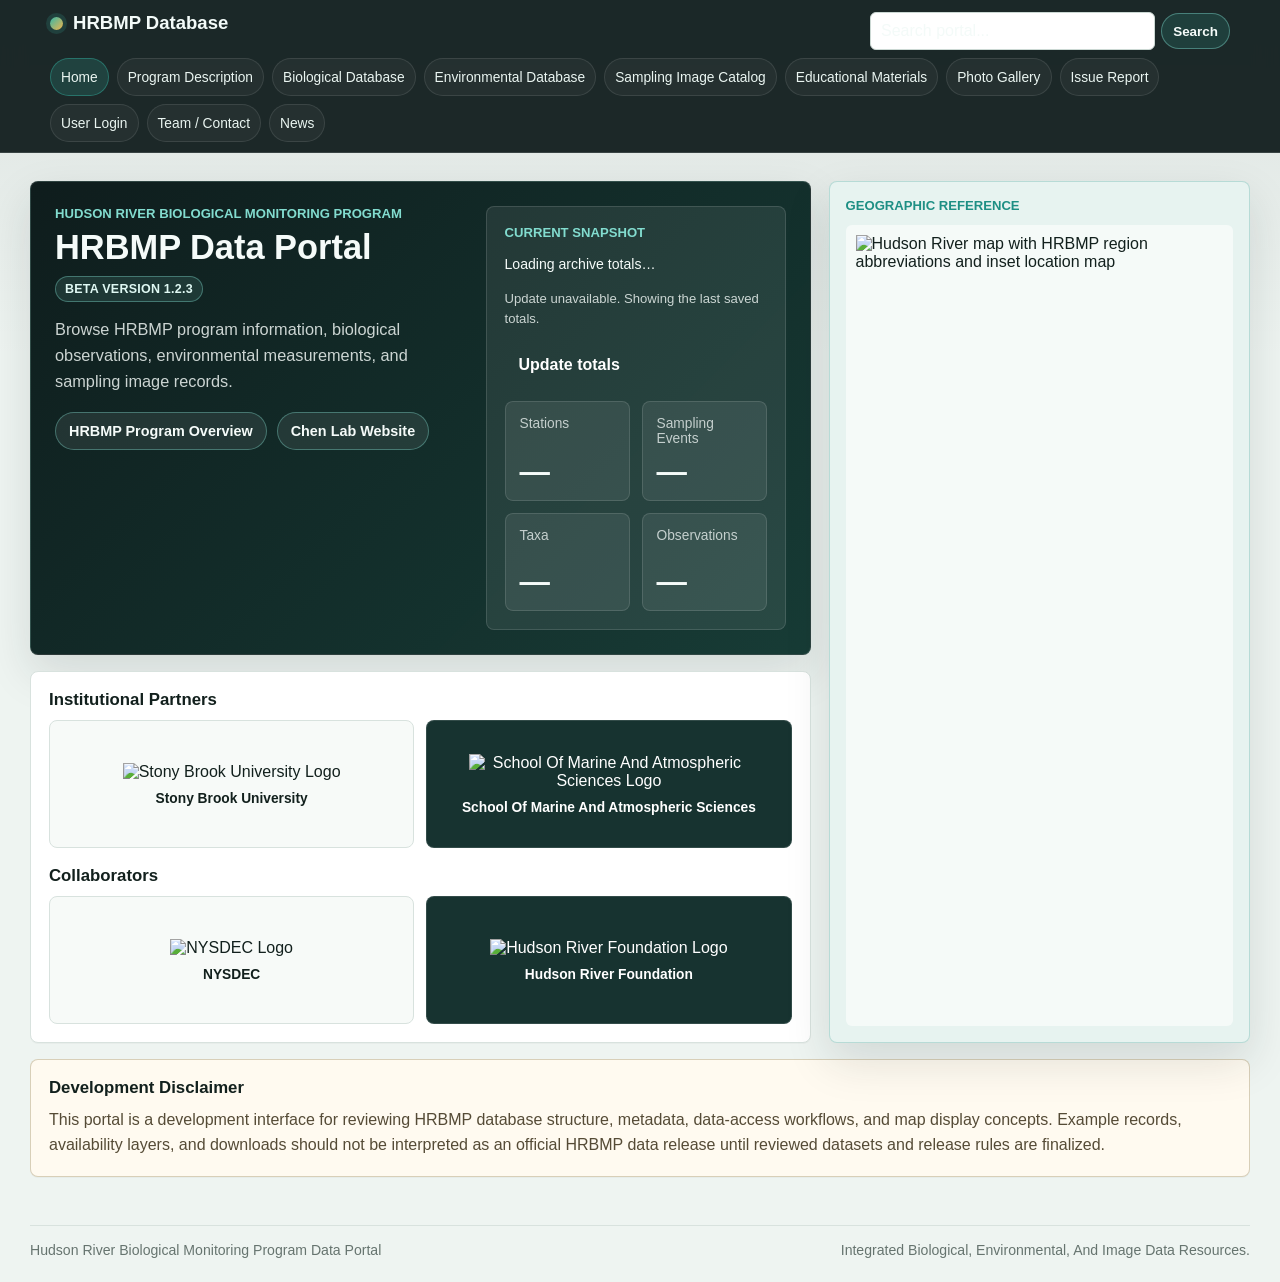
==== gui/index.html @ 077b5157 "Hide unmatched metadata from the public GUI in Beta 1.2.3" ====
<!doctype html>
<html lang="en">
<head>
  <meta charset="UTF-8" />
  <meta name="viewport" content="width=device-width, initial-scale=1.0" />
  <title>HRBMP Database GUI</title>
  <link rel="stylesheet" href="https://unpkg.com/leaflet@1.9.4/dist/leaflet.css" />
  <link rel="stylesheet" href="https://unpkg.com/leaflet.markercluster@1.5.3/dist/MarkerCluster.css" />
  <link rel="stylesheet" href="https://unpkg.com/leaflet.markercluster@1.5.3/dist/MarkerCluster.Default.css" />
  <link rel="stylesheet" href="style.css?v=1.2.3" />
</head>
<body>
  <header class="site-nav">
    <div class="site-nav-inner">
      <a class="brand" href="#home" data-tab-link="home">
        <span class="brand-mark" aria-hidden="true"></span>
        <span>HRBMP Database</span>
      </a>
      <form class="site-search" id="site-search-form" role="search">
        <label class="screen-reader-text" for="site-search-input">Search portal sections</label>
        <input id="site-search-input" type="search" list="site-search-options" placeholder="Search portal..." autocomplete="off" />
        <datalist id="site-search-options"></datalist>
        <button type="submit">Search</button>
      </form>
      <nav class="tab-nav" aria-label="Main sections">
        <a href="#home" data-tab-link="home">Home</a>
        <div class="nav-dropdown">
          <a href="#program-description" data-tab-link="program-description">Program Description</a>
          <div class="nav-submenu" aria-label="Program Description subsections">
            <a href="#program-description" data-tab-link="program-description">Program Overview</a>
            <a href="#survey-fall-juvenile" data-tab-link="survey-fall-juvenile">Fall Juvenile Survey</a>
            <a href="#survey-long-river-ichthyoplankton" data-tab-link="survey-long-river-ichthyoplankton">Long River Ichthyoplankton Survey</a>
            <a href="#survey-beach-seine" data-tab-link="survey-beach-seine">Beach Seine Survey</a>
            <a href="#survey-water-quality" data-tab-link="survey-water-quality">Water Quality Survey</a>
            <a href="#survey-striped-bass-stocking-evaluation" data-tab-link="survey-striped-bass-stocking-evaluation">Striped Bass Stocking and Evaluation</a>
            <a href="#survey-atlantic-tomcod-stock-assessment" data-tab-link="survey-atlantic-tomcod-stock-assessment">Atlantic Tomcod Stock Assessment</a>
          </div>
        </div>
        <div class="nav-dropdown">
          <a href="#biological-database" data-tab-link="biological-database">Biological Database</a>
          <div class="nav-submenu" aria-label="Biological Database subsections">
            <a href="#biological-database" data-tab-link="biological-database">Data Availability</a>
            <a href="#biological-data-request" data-tab-link="biological-data-request">Data Request</a>
          </div>
        </div>
        <div class="nav-dropdown">
          <a href="#environmental-database" data-tab-link="environmental-database">Environmental Database</a>
          <div class="nav-submenu" aria-label="Environmental Database subsections">
            <a href="#environmental-database" data-tab-link="environmental-database">Data Availability</a>
            <a href="#environmental-data-request" data-tab-link="environmental-data-request">Data Request</a>
          </div>
        </div>
        <a href="#sampling-image-catalog" data-tab-link="sampling-image-catalog">Sampling Image Catalog</a>
        <div class="nav-dropdown">
          <a href="#educational-materials" data-tab-link="educational-materials">Educational Materials</a>
          <div class="nav-submenu" aria-label="Educational Materials subsections">
            <div class="nav-subitem">
              <a href="#education-k12-curriculum" data-tab-link="education-k12-curriculum">K-12 Curriculum</a>
              <div class="nav-nested-submenu" aria-label="K-12 Curriculum grade bands">
                <a href="#education-k12-curriculum" data-curriculum-focus="k2">K-2: River Explorers</a>
                <a href="#education-k12-curriculum" data-curriculum-focus="grades-3-5">Grades 3-5: Habitat Detectives</a>
                <a href="#education-k12-curriculum" data-curriculum-focus="grades-6-8">Grades 6-8: Estuary Data Lab</a>
                <a href="#education-k12-curriculum" data-curriculum-focus="grades-9-12">Grades 9-12: Research Lab</a>
                <a href="#education-k12-curriculum" data-curriculum-focus="teacher-resources">Teacher Resources</a>
              </div>
            </div>
            <div class="nav-subitem">
              <a href="#education-fish-tales" data-tab-link="education-fish-tales">Fish Tales</a>
              <div class="nav-nested-submenu" aria-label="Fish Tales species">
                <a href="#education-fish-tales" data-fish-tale-focus="atlantic-tomcod">Atlantic Tomcod</a>
                <a href="#education-fish-tales" data-fish-tale-focus="american-shad">American Shad</a>
                <a href="#education-fish-tales" data-fish-tale-focus="striped-bass">Striped Bass</a>
                <a href="#education-fish-tales" data-fish-tale-focus="white-perch">White Perch</a>
                <a href="#education-fish-tales" data-fish-tale-focus="bay-anchovy">Bay Anchovy</a>
                <a href="#education-fish-tales" data-fish-tale-focus="alewife">Alewife</a>
                <a href="#education-fish-tales" data-fish-tale-focus="blueback-herring">Blueback Herring</a>
                <a href="#education-fish-tales" data-fish-tale-focus="rainbow-smelt">Rainbow Smelt</a>
                <a href="#education-fish-tales" data-fish-tale-focus="yellow-perch">Yellow Perch</a>
                <a href="#education-fish-tales" data-fish-tale-focus="spottail-shiner">Spottail Shiner</a>
                <a href="#education-fish-tales" data-fish-tale-focus="bluefish">Bluefish</a>
                <a href="#education-fish-tales" data-fish-tale-focus="hogchoker">Hogchoker</a>
                <a href="#education-fish-tales" data-fish-tale-focus="atlantic-menhaden">Atlantic Menhaden</a>
              </div>
            </div>
            <div class="nav-subitem">
              <a href="#education-history" data-tab-link="education-history">History of HRBMP</a>
              <div class="nav-nested-submenu" aria-label="History of HRBMP subsections">
                <a href="#education-history" data-history-focus="timeline">Timeline</a>
                <a href="#education-history" data-history-focus="important-influencers">Important Influencers</a>
                <a href="#education-history" data-history-focus="legal-battle">Impacts of the Legal Battle</a>
                <a href="#education-history" data-history-focus="the-hrbmp">The HRBMP</a>
                <a href="#education-history" data-history-focus="hudson-river-today">The Hudson River Today</a>
                <a href="#education-history" data-history-focus="stony-brook-goals">Stony Brook University's Goals</a>
              </div>
            </div>
            <div class="nav-subitem">
              <a href="#education-interviews" data-tab-link="education-interviews">Oral Interviews</a>
              <div class="nav-nested-submenu" aria-label="Oral Interviews subsections">
                <a href="#education-interviews" data-interview-focus="paul-shepson-yong-chen">Program Potential - Paul Shepson &amp; Yong Chen</a>
                <a href="#education-interviews" data-interview-focus="larry-barnthouse">Scientific Counsel - Larry Barnthouse</a>
                <a href="#education-interviews" data-interview-focus="fran-dunwell">Estuary Management - Fran Dunwell</a>
                <a href="#education-interviews" data-interview-focus="karin-limburg">Fisheries Science - Karin E. Limburg</a>
                <a href="#education-interviews" data-interview-focus="john-lipscomb">Hudson Advocacy - John Lipscomb</a>
                <a href="#education-interviews" data-interview-focus="kim-mckown">NYSDEC Review - Kim McKown</a>
                <a href="#education-interviews" data-interview-focus="bob-schmidt">Collections - Bob Schmidt</a>
                <a href="#education-interviews" data-interview-focus="eric-schultz">Ichthyology - Eric Schultz</a>
                <a href="#education-interviews" data-interview-focus="john-young">Survey Analysis - John Young</a>
                <a href="#education-interviews" data-interview-focus="elise-zoli">Legal History - Elise N. Zoli</a>
              </div>
            </div>
            <div class="nav-subitem">
              <a href="#education-current-research" data-tab-link="education-current-research">Current Research</a>
              <div class="nav-nested-submenu" aria-label="Current Research subsections">
                <a href="#research-ongoing-projects" data-tab-link="research-ongoing-projects">Ongoing Projects</a>
                <a href="#research-publications" data-tab-link="research-publications">Publications</a>
              </div>
            </div>
            <div class="nav-subitem">
              <a href="#education-classroom" data-tab-link="education-classroom">Classroom Materials</a>
              <div class="nav-nested-submenu" aria-label="Classroom Materials subsections">
                <a href="#education-classroom" data-classroom-focus="lesson-plans">Lesson Plans</a>
                <a href="#education-classroom" data-classroom-focus="student-worksheets">Student Worksheets</a>
                <a href="#education-classroom" data-classroom-focus="slide-decks">Teacher Slide Decks</a>
                <a href="#education-classroom" data-classroom-focus="data-activities">Data Activities</a>
                <a href="#education-classroom" data-classroom-focus="field-lab-activities">Field &amp; Lab Activities</a>
              </div>
            </div>
            <div class="nav-subitem">
              <a href="#education-outreach" data-tab-link="education-outreach">Outreach Activities</a>
              <div class="nav-nested-submenu" aria-label="Outreach Activities subsections">
                <a href="#education-outreach" data-outreach-focus="public-talks">Public Talks</a>
                <a href="#education-outreach" data-outreach-focus="tabling-displays">Tabling Displays</a>
                <a href="#education-outreach" data-outreach-focus="school-visits">School Visits</a>
                <a href="#education-outreach" data-outreach-focus="teacher-workshops">Teacher Workshops</a>
                <a href="#education-outreach" data-outreach-focus="community-science">Community Science</a>
                <a href="#education-outreach" data-outreach-focus="event-handouts">Event Handouts</a>
              </div>
            </div>
          </div>
        </div>
        <div class="nav-dropdown">
          <a href="#photo-gallery" data-tab-link="photo-gallery">Photo Gallery</a>
          <div class="nav-submenu" aria-label="Photo Gallery subsections">
            <a href="#gallery-hudson-river" data-tab-link="gallery-hudson-river">Hudson River</a>
            <a href="#gallery-field-sampling" data-tab-link="gallery-field-sampling">Field Sampling Photos</a>
            <a href="#gallery-sample-warehouse" data-tab-link="gallery-sample-warehouse">Sample Warehouse</a>
            <a href="#gallery-lab-sample-processing" data-tab-link="gallery-lab-sample-processing">Lab Sample Processing</a>
          </div>
        </div>
        <a href="#issue-report" data-tab-link="issue-report">Issue Report</a>
        <a href="#user-login" data-tab-link="user-login">User Login</a>
        <a href="#team-contact" data-tab-link="team-contact">Team / Contact</a>
        <div class="nav-dropdown news-navigation">
          <a href="#news" data-tab-link="news">News</a>
          <div class="nav-submenu" aria-label="News subsections">
            <a href="#news" data-tab-link="news">Version Updates</a>
            <a href="#hrbmp-news" data-tab-link="hrbmp-news">HRBMP News</a>
          </div>
        </div>
      </nav>
    </div>
  </header>

  <main class="page-shell">
    <section class="tab-page active" id="home" data-tab-page="home">
      <div class="home-page-grid">
        <div class="home-left-column">
          <div class="home-layout">
            <div class="intro-block">
              <p class="eyebrow">Hudson River Biological Monitoring Program</p>
              <h1>HRBMP Data Portal</h1>
              <p class="portal-version">Beta Version 1.2.3</p>
              <p class="lead">
                Browse HRBMP program information, biological observations,
                environmental measurements, and sampling image records.
              </p>
              <div class="home-action-row" aria-label="Featured HRBMP links">
                <a href="https://www.youtube.com/watch?v=J2TWs7Vs-Sg" target="_blank" rel="noopener">HRBMP Program Overview</a>
                <a href="https://you.stonybrook.edu/chenlab/" target="_blank" rel="noopener">Chen Lab Website</a>
              </div>
            </div>

            <aside class="snapshot-panel" aria-label="Database snapshot">
              <div class="panel-heading">
                <p class="eyebrow">Current Snapshot</p>
                <p id="snapshot-date">Loading archive totals…</p>
                <p id="snapshot-status" role="status"></p>
                <button type="button" class="secondary-button snapshot-refresh" data-refresh-archive>Update totals</button>
              </div>
              <div class="metric-grid compact">
                <article class="metric-card">
                  <span>Stations</span>
                  <strong id="count-stations">-</strong>
                </article>
                <article class="metric-card">
                  <span>Sampling Events</span>
                  <strong id="count-events">-</strong>
                </article>
                <article class="metric-card">
                  <span>Taxa</span>
                  <strong id="count-taxa">-</strong>
                </article>
                <article class="metric-card">
                  <span>Observations</span>
                  <strong id="count-observations">-</strong>
                </article>
              </div>
            </aside>
          </div>

          <section class="partner-panel data-panel" aria-label="Institutional partners and collaborators">
            <div class="partner-group">
              <h2>Institutional Partners</h2>
              <div class="logo-grid">
                <a class="logo-card" href="https://www.stonybrook.edu/" target="_blank" rel="noopener">
                  <img src="https://upload.wikimedia.org/wikipedia/commons/6/63/Stony_Brook_U_logo_horizontal.svg" alt="Stony Brook University Logo" />
                  <span>Stony Brook University</span>
                </a>
                <a class="logo-card dark-logo" href="https://www.stonybrook.edu/somas/" target="_blank" rel="noopener">
                  <img src="https://www.stonybrook.edu/_resources/images/sb-logo-footer-dept-sm-rev-11.22.25-01.svg" alt="School Of Marine And Atmospheric Sciences Logo" />
                  <span>School Of Marine And Atmospheric Sciences</span>
                </a>
              </div>
            </div>

            <div class="partner-group">
              <h2>Collaborators</h2>
              <div class="logo-grid">
                <a class="logo-card" href="https://dec.ny.gov/" target="_blank" rel="noopener">
                  <img src="https://d9-wret.s3.us-west-2.amazonaws.com/assets/palladium/production/s3fs-public/media/images/DEC.png" alt="NYSDEC Logo" />
                  <span>NYSDEC</span>
                </a>
                <a class="logo-card dark-logo" href="https://hudsonriver.org/" target="_blank" rel="noopener">
                  <img src="https://hudsonriver.org/wp-content/uploads/2017/04/logo-hrf-white.svg" alt="Hudson River Foundation Logo" />
                  <span>Hudson River Foundation</span>
                </a>
              </div>
            </div>
          </section>
        </div>

        <aside class="home-map-card" aria-label="Hudson River geographic reference map">
          <div class="home-map-title">
            <p class="eyebrow">Geographic Reference</p>
          </div>
          <img src="assets/fig1a_hudson_map.png" alt="Hudson River map with HRBMP region abbreviations and inset location map" />
        </aside>
      </div>

      <section class="homepage-disclaimer data-panel" aria-label="Development disclaimer">
        <h2>Development Disclaimer</h2>
        <p>
          This portal is a development interface for reviewing HRBMP database structure,
          metadata, data-access workflows, and map display concepts. Example records,
          availability layers, and downloads should not be interpreted as an official
          HRBMP data release until reviewed datasets and release rules are finalized.
        </p>
      </section>
    </section>

    <section class="tab-page" id="program-description" data-tab-page="program-description">
      <div class="page-header">
        <p class="eyebrow">Program Description</p>
      </div>

      <div class="content-grid two-column">
        <article class="text-panel">
          <h2>Purpose</h2>
          <p>
            This GUI organizes HRBMP information around monitoring stations, sampling
            events, biological observations, environmental observations, and source
            metadata. The portal keeps the workflow transparent for scientific users
            while the database structure is still being refined.
          </p>
        </article>
        <article class="text-panel">
          <h2>Data Workflow</h2>
          <ol class="workflow-list">
            <li>Load validated source tables into SQLite.</li>
            <li>Export analysis-ready JSON summaries for the static GUI.</li>
            <li>Review coverage by station, time period, taxonomic group, and data type.</li>
            <li>Update records with reviewed HRBMP data and documentation.</li>
          </ol>
        </article>
      </div>

      <div class="content-grid three-column">
        <article class="schema-card">
          <span>01</span>
          <h3>Stations</h3>
          <p>Location, river mile, region, and station notes.</p>
        </article>
        <article class="schema-card">
          <span>02</span>
          <h3>Sampling Events</h3>
          <p>Sampling date, gear, program, depth, and event metadata.</p>
        </article>
        <article class="schema-card">
          <span>03</span>
          <h3>Biological Observations</h3>
          <p>Taxa, counts, abundance units, and specimen preservation fields.</p>
        </article>
        <article class="schema-card">
          <span>04</span>
          <h3>Environmental Observations</h3>
          <p>HRBMP environmental data availability.</p>
        </article>
        <article class="schema-card">
          <span>05</span>
          <h3>Metadata Sources</h3>
          <p>File provenance, contacts, institutions, and date-added fields.</p>
        </article>
      </div>

      <section class="data-panel survey-overview-panel">
        <div>
          <h2>The HRBMP Surveys</h2>
          <p>
            HRBMP uses distinct survey programs with different gear types to represent fish across life stages
            and river regions, with major survey coverage extending along the Hudson River between Albany and New York City.
          </p>
        </div>
        <div class="survey-card-grid">
          <a class="survey-card" href="#survey-fall-juvenile" data-tab-link="survey-fall-juvenile">
            <span>Survey</span>
            <strong>Fall Juvenile Survey</strong>
          </a>
          <a class="survey-card" href="#survey-long-river-ichthyoplankton" data-tab-link="survey-long-river-ichthyoplankton">
            <span>Survey</span>
            <strong>Long River Ichthyoplankton Survey</strong>
          </a>
          <a class="survey-card" href="#survey-beach-seine" data-tab-link="survey-beach-seine">
            <span>Survey</span>
            <strong>Beach Seine Survey</strong>
          </a>
          <a class="survey-card" href="#survey-water-quality" data-tab-link="survey-water-quality">
            <span>Survey</span>
            <strong>Water Quality Survey</strong>
          </a>
          <a class="survey-card" href="#survey-striped-bass-stocking-evaluation" data-tab-link="survey-striped-bass-stocking-evaluation">
            <span>Survey</span>
            <strong>Striped Bass Stocking and Evaluation</strong>
          </a>
          <a class="survey-card" href="#survey-atlantic-tomcod-stock-assessment" data-tab-link="survey-atlantic-tomcod-stock-assessment">
            <span>Survey</span>
            <strong>Atlantic Tomcod Stock Assessment</strong>
          </a>
        </div>
        <div class="history-source-links">
          <a href="https://you.stonybrook.edu/hrbmp/the-surveys/" target="_blank" rel="noopener">Official HRBMP Surveys Page</a>
        </div>
      </section>

      <section class="data-panel metadata-panel">
        <div class="metadata-panel-header">
          <div>
            <h2>SQLite Metadata Catalog</h2>
            <p id="metadata-status">Metadata are loaded from the local API when the server is running.</p>
          </div>
          <a id="metadata-api-json" class="secondary-button link-button" href="#" target="_blank" rel="noopener">Open Metadata JSON</a>
        </div>
        <div class="summary-strip metadata-overview" id="metadata-overview"></div>
        <div class="metadata-tables">
          <article>
            <h3>Datasets</h3>
            <div class="table-scroll">
              <table>
                <thead>
                  <tr>
                    <th>Dataset</th>
                    <th>Source</th>
                    <th>Access</th>
                    <th>API</th>
                  </tr>
                </thead>
                <tbody id="metadata-datasets"></tbody>
              </table>
            </div>
          </article>
          <article>
            <h3>Variables</h3>
            <div class="table-scroll">
              <table>
                <thead>
                  <tr>
                    <th>Variable</th>
                    <th>Database</th>
                    <th>Unit</th>
                    <th>Type</th>
                  </tr>
                </thead>
                <tbody id="metadata-variables"></tbody>
              </table>
            </div>
          </article>
        </div>
      </section>
    </section>

    <section class="tab-page" id="survey-fall-juvenile" data-tab-page="survey-fall-juvenile">
      <div class="page-header">
        <p class="eyebrow">Program Description</p>
        <h1>Fall Juvenile Survey</h1>
      </div>
      <article class="survey-detail-panel data-panel">
        <h2>Survey Context</h2>
        <p>
          This survey is one of the six HRBMP survey pages listed under the official HRBMP The Surveys section.
          Survey-specific protocol fields, coverage notes, and database links can be added here as reviewed documentation is finalized.
        </p>
        <div class="history-source-links">
          <a href="https://you.stonybrook.edu/hrbmp/the-surveys/fall-juvenile-survey/" target="_blank" rel="noopener">Official Fall Juvenile Survey Page</a>
        </div>
      </article>
    </section>

    <section class="tab-page" id="survey-long-river-ichthyoplankton" data-tab-page="survey-long-river-ichthyoplankton">
      <div class="page-header">
        <p class="eyebrow">Program Description</p>
        <h1>Long River Ichthyoplankton Survey</h1>
      </div>
      <article class="survey-detail-panel data-panel">
        <h2>Survey Context</h2>
        <p>
          This survey is one of the six HRBMP survey pages listed under the official HRBMP The Surveys section.
          Survey-specific protocol fields, coverage notes, and database links can be added here as reviewed documentation is finalized.
        </p>
        <div class="history-source-links">
          <a href="https://you.stonybrook.edu/hrbmp/the-surveys/long-river-ichthyoplankton-survey/" target="_blank" rel="noopener">Official Long River Ichthyoplankton Survey Page</a>
        </div>
      </article>
    </section>

    <section class="tab-page" id="survey-beach-seine" data-tab-page="survey-beach-seine">
      <div class="page-header">
        <p class="eyebrow">Program Description</p>
        <h1>Beach Seine Survey</h1>
      </div>
      <article class="survey-detail-panel data-panel">
        <h2>Survey Context</h2>
        <p>
          This survey is one of the six HRBMP survey pages listed under the official HRBMP The Surveys section.
          Survey-specific protocol fields, coverage notes, and database links can be added here as reviewed documentation is finalized.
        </p>
        <div class="history-source-links">
          <a href="https://you.stonybrook.edu/hrbmp/the-surveys/beach-seine-survey/" target="_blank" rel="noopener">Official Beach Seine Survey Page</a>
        </div>
      </article>
    </section>

    <section class="tab-page" id="survey-water-quality" data-tab-page="survey-water-quality">
      <div class="page-header">
        <p class="eyebrow">Program Description</p>
        <h1>Water Quality Survey</h1>
      </div>
      <article class="survey-detail-panel data-panel">
        <h2>Survey Context</h2>
        <p>
          This survey is one of the six HRBMP survey pages listed under the official HRBMP The Surveys section.
          Survey-specific protocol fields, coverage notes, and database links can be added here as reviewed documentation is finalized.
        </p>
        <div class="history-source-links">
          <a href="https://you.stonybrook.edu/hrbmp/the-surveys/water-quality-survey/" target="_blank" rel="noopener">Official Water Quality Survey Page</a>
        </div>
      </article>
    </section>

    <section class="tab-page" id="survey-striped-bass-stocking-evaluation" data-tab-page="survey-striped-bass-stocking-evaluation">
      <div class="page-header">
        <p class="eyebrow">Program Description</p>
        <h1>Striped Bass Stocking and Evaluation</h1>
      </div>
      <article class="survey-detail-panel data-panel">
        <h2>Survey Context</h2>
        <p>
          This survey is one of the six HRBMP survey pages listed under the official HRBMP The Surveys section.
          Survey-specific protocol fields, coverage notes, and database links can be added here as reviewed documentation is finalized.
        </p>
        <div class="history-source-links">
          <a href="https://you.stonybrook.edu/hrbmp/the-surveys/striped-bass-stocking-and-evaluation/" target="_blank" rel="noopener">Official Striped Bass Stocking and Evaluation Page</a>
        </div>
      </article>
    </section>

    <section class="tab-page" id="survey-atlantic-tomcod-stock-assessment" data-tab-page="survey-atlantic-tomcod-stock-assessment">
      <div class="page-header">
        <p class="eyebrow">Program Description</p>
        <h1>Atlantic Tomcod Stock Assessment</h1>
      </div>
      <article class="survey-detail-panel data-panel">
        <h2>Survey Context</h2>
        <p>
          This survey is one of the six HRBMP survey pages listed under the official HRBMP The Surveys section.
          Survey-specific protocol fields, coverage notes, and database links can be added here as reviewed documentation is finalized.
        </p>
        <div class="history-source-links">
          <a href="https://you.stonybrook.edu/hrbmp/the-surveys/atlantic-tomcod-stock-assessment/" target="_blank" rel="noopener">Official Atlantic Tomcod Stock Assessment Page</a>
        </div>
      </article>
    </section>

    <section class="tab-page" id="news" data-tab-page="news">
      <div class="page-header"><h1>Version Updates</h1></div>
      <div class="news-list">
        <article id="release-1-2-3" aria-labelledby="release-1-2-3-title">
          <div class="news-meta"><time datetime="2026-11-23">November 23, 2026</time></div>
          <h2 id="release-1-2-3-title">Beta Version 1.2.3</h2>
          <ul class="version-updates">
            <li><strong>Matched records:</strong> uploads without verified metadata links are hidden from public lists, maps, filters, and request selections.</li>
            <li><strong>Cleaner filters:</strong> the public availability menus no longer offer a metadata-pending category; original files remain in the archive for review.</li>
            <li><strong>River regions:</strong> the horizontal Battery-to-Albany diagram retains all 13 regions, river-mile ranges, and biological record counts.</li>
          </ul>
        </article>
      </div>
      <details class="release-history">
        <summary>Earlier version updates</summary>
        <ul class="version-updates">
          <li>Beta 1.2.2: Horizontal Hudson River regions show names, river miles, and biological record counts.</li>
          <li>Beta 1.2.1: Curated public results, hidden internal files, and simpler availability headings and selection controls.</li>
          <li>Beta 1.2.0: Cached snapshots, clearer controls, searchable results, page jumps, and requests across matching pages.</li>
          <li>Beta 1.1.4: Load saved totals quickly, search results, and request matches across pages.</li>
          <li>Beta 1.1.3: Browse separate HRBMP news and clearer availability page titles.</li>
          <li>Beta 1.1.2: Explore availability on restored maps with improved basemaps.</li>
        </ul>
      </details>
    </section>

    <section class="tab-page" id="hrbmp-news" data-tab-page="hrbmp-news">
      <div class="page-header"><h1>HRBMP News</h1></div>
      <div class="news-list">
        <article>
          <p class="news-meta"><time datetime="2026-05-15">May 15, 2026</time> | Stony Brook News</p>
          <h2><a href="https://news.stonybrook.edu/university/study-shows-toxic-metals-in-hudson-river-striped-bass-decreased-over-decades-2/" target="_blank" rel="noopener">Study Shows Toxic Metals in Hudson River Striped Bass Decreased Over Decades</a></h2>
          <p>Archived HRBMP fish scales reveal long-term declines in most toxic metals, with exceptions including arsenic.</p>
        </article>
        <article>
          <p class="news-meta"><time datetime="2019-12-06">December 6, 2019</time> | Stony Brook News</p>
          <h2><a href="https://news.stonybrook.edu/newsroom/extraordinary-natural-science-collection-gifted-to-somas/" target="_blank" rel="noopener">Extraordinary Natural Science Collection Gifted to SoMAS</a></h2>
          <p>Entergy gifted the Hudson River Collection of archived fish specimens and long-term monitoring data to SoMAS.</p>
        </article>
      </div>
    </section>

    <section class="tab-page" id="biological-database" data-tab-page="biological-database">
      <div class="page-header with-controls">
        <div>
          <h1 class="eyebrow">Biological Database</h1>
          <p data-archive-status aria-live="polite" hidden></p>
        </div>
        <div class="control-row">
          <label>
            Species
            <select id="bio-species"></select>
          </label>
          <label>
            Life Stage
            <select id="bio-life-stage"></select>
          </label>
          <label>
            Monitoring Program
            <select id="bio-program"></select>
          </label>
          <label>Region<select id="bio-region"></select></label>
          <label>Sample<select id="bio-sample"></select></label>
          <label>Data Type<select id="bio-data-type"></select></label>
          <label>Availability<select id="bio-availability"><option value="all">All Statuses</option><option value="available">Available on request</option><option value="awaiting_upload">Awaiting upload</option></select></label>
          <label>
            Year From
            <select id="bio-year-start"></select>
          </label>
          <label>
            Year To
            <select id="bio-year-end"></select>
          </label>
          <label>
            Month From
            <select id="bio-month-start"></select>
          </label>
          <label>
            Month To
            <select id="bio-month-end"></select>
          </label>
          <label>
            Day From
            <select id="bio-day-start"></select>
          </label>
          <label>
            Day To
            <select id="bio-day-end"></select>
          </label>
          <button type="button" class="secondary-button filter-action" data-clear-database="biological" title="Clear filters" aria-label="Clear biological filters"><i data-lucide="rotate-ccw" aria-hidden="true"></i><span>Clear filters</span></button>
          <button type="button" class="secondary-button filter-action" data-refresh-archive title="Refresh availability" aria-label="Refresh availability"><i data-lucide="refresh-cw" aria-hidden="true"></i><span>Refresh data</span></button>
        </div>
      </div>

      <div class="map-workspace">
        <aside class="layer-panel" aria-label="Biological map layers">
          <h2>Layers</h2>
          <label class="map-type-control">
            Map Type
            <select id="bio-basemap">
              <option value="street" selected>Street Map</option>
              <option value="light">Light Reference</option>
              <option value="topographic">Topographic</option>
              <option value="satellite">ArcGIS Satellite Imagery</option>
            </select>
          </label>
          <h3 class="layer-subheading">GIS Layers</h3>
          <label class="layer-option">
            <input type="checkbox" id="layer-records" checked />
            <span>Biological Records</span>
          </label>
          <label class="layer-option">
            <input type="checkbox" id="layer-regional-totals" checked />
            <span>Regional Totals</span>
          </label>
          <label class="layer-option">
            <input type="checkbox" id="layer-region-reference" checked />
            <span>HRBMP Region Boundaries</span>
          </label>
          <label class="layer-option">
            <input type="checkbox" id="layer-river-centerline" checked />
            <span>Hudson River Centerline</span>
          </label>

          <div class="layer-stats" id="bio-map-stats"></div>
        </aside>

        <section class="map-panel" aria-label="Hudson River biological availability map">
          <div id="bio-map" class="gis-map"></div>
          <div class="selected-feature" id="bio-selected">No map feature selected.</div>
        </section>
      </div>

      <section class="database-availability" aria-label="Biological data availability">
        <div class="summary-strip" id="bio-availability-summary"></div>
        <div class="database-results-header">
          <button type="button" class="primary-button" data-request-selection="biological" disabled><i data-lucide="send" aria-hidden="true"></i><span data-request-selection-label>Request all matching data</span></button>
        </div>
        <div id="bio-data-categories" class="database-category-tabs" role="tablist" aria-label="Biological data types"></div>
        <div class="database-result-tools">
          <label for="bio-result-search">Search these results
            <input type="search" id="bio-result-search" placeholder="Sample, date, species, filename or region" autocomplete="off" />
          </label>
          <div class="database-selection-actions">
            <button id="bio-select-all" type="button" class="secondary-button" title="Select every available match across all pages" aria-pressed="true">Select all</button>
            <button id="bio-select-page" type="button" class="secondary-button" title="Select only the available items on this page">Select page</button>
            <button id="bio-clear-selection" type="button" class="secondary-button" title="Clear the current selection">Clear</button>
          </div>
        </div>
        <div id="bio-availability-table" class="table-scroll database-table" role="tabpanel" tabindex="0"></div>
        <div class="archive-pagination">
          <label>Rows per page <select id="bio-page-size"><option value="25">25</option><option value="50">50</option><option value="100">100</option></select></label>
          <button id="bio-page-previous" type="button" class="secondary-button page-action" aria-label="Previous page"><i data-lucide="chevron-left" aria-hidden="true"></i>Previous</button>
          <span id="bio-page-status" aria-live="polite"></span>
          <button id="bio-page-next" type="button" class="secondary-button page-action" aria-label="Next page">Next<i data-lucide="chevron-right" aria-hidden="true"></i></button>
          <form id="bio-page-jump-form" class="page-jump-form">
            <label>Go to page <input id="bio-page-jump" type="number" min="1" value="1" step="1" required /></label>
            <button type="submit" class="secondary-button">Go</button>
          </form>
        </div>
      </section>

      <section class="data-panel river-region-panel" aria-labelledby="bio-regions-heading">
        <h2 id="bio-regions-heading">HRBMP River Regions</h2>
        <p>Battery (downstream) to Albany (upstream). Equal-width regions; biological record counts cover the full catalog.</p>
        <div class="river-region-diagram" id="bio-region-reference" tabindex="0" role="region" aria-label="Horizontal Hudson River region diagram; scroll horizontally to see all regions on smaller screens"></div>
      </section>
    </section>

    <section class="tab-page" id="biological-data-request" data-tab-page="biological-data-request">
      <div class="page-header">
        <p class="eyebrow">Biological Database</p>
        <h1>Biological Data Request</h1>
        <p id="bio-request-selection-status" aria-live="polite"></p>
        <a class="source-link" href="#biological-database" data-tab-link="biological-database">Edit Selection</a>
      </div>
      <section class="data-panel data-request-panel">
        <div>
          <h2>Data Request</h2>
          <p>Send the current screening request to the data management team after reading and consenting to the HRBMP data sharing requirements.</p>
        </div>
        <div class="policy-callout" id="biological-data-sharing-policy" tabindex="-1">
          <div>
            <strong>MUST READ: Data Sharing Policy</strong>
            <p>
              <a href="https://you.stonybrook.edu/hrbmp/files/2024/02/HRBMP_DataSharingPolicy-f253c4f473adf36f.pdf" target="_blank" rel="noopener">Click here for the HRBMP Data Sharing Policy</a>.
            </p>
            <ul class="policy-summary">
              <li>Detailed HRBMP data requests are reviewed by the data management team before release.</li>
              <li>Requestors must describe the intended use, project members, requested data, and data use plan.</li>
              <li>The request cannot be submitted until the policy consent checkbox below is checked.</li>
            </ul>
          </div>
        </div>
        <form class="data-request-form" onsubmit="return false">
          <label>
            Name
            <input id="data-request-name" type="text" autocomplete="name" />
          </label>
          <label>
            Title
            <input id="data-request-title" type="text" />
          </label>
          <label>
            Email
            <input id="data-request-email" type="email" autocomplete="email" />
          </label>
          <label>
            Phone
            <input id="data-request-phone" type="tel" autocomplete="tel" />
          </label>
          <label>
            Affiliation
            <input id="data-request-affiliation" type="text" />
          </label>
          <label>
            Intended Use
            <select id="data-request-use">
              <option>Research</option>
              <option>Management</option>
              <option>Education</option>
              <option>Public Information</option>
              <option>Other</option>
            </select>
          </label>
          <label class="full-span">
            Other Project Members With Data Access
            <textarea id="data-request-collaborators" rows="3"></textarea>
          </label>
          <label class="full-span">
            Project Abstract
            <textarea id="data-request-abstract" rows="4"></textarea>
          </label>
          <label class="full-span">
            Specific Data Requested
            <textarea id="data-request-notes" rows="5"></textarea>
          </label>
          <label class="full-span">
            Data Use Plan
            <textarea id="data-request-use-plan" rows="4"></textarea>
          </label>
          <label class="full-span">
            Current Screening Summary
            <textarea id="data-request-summary" rows="4" readonly></textarea>
          </label>
          <label class="full-span policy-acknowledgment">
            <input id="data-request-policy-acknowledgment" type="checkbox" required />
            <span>I have read, understand, and agree to follow the HRBMP Data Sharing Policy. I understand that the data management team will review this request under that policy before any detailed data are released.</span>
          </label>
          <button id="data-request-submit" type="button" class="primary-button" disabled aria-disabled="true">Submit Data Request</button>
        </form>
        <div id="data-request-status" class="demo-request-status" aria-live="polite"></div>
      </section>
    </section>


    <section class="tab-page" id="environmental-database" data-tab-page="environmental-database">
      <div class="page-header with-controls">
        <div>
          <h1 class="eyebrow">Environmental Database</h1>
          <p data-archive-status aria-live="polite" hidden></p>
        </div>
        <div class="control-row">
          <label>
            Year from
            <select id="env-year-start"></select>
          </label>
          <label>
            Year to
            <select id="env-year-end"></select>
          </label>
          <label>
            Month from
            <select id="env-month-start"></select>
          </label>
          <label>
            Month to
            <select id="env-month-end"></select>
          </label>
          <label>
            Day from
            <select id="env-day-start"></select>
          </label>
          <label>
            Day to
            <select id="env-day-end"></select>
          </label>
          <label>
            Variable
            <select id="env-variable"></select>
          </label>
          <label>Monitoring Program<select id="env-program"></select></label>
          <label>Region<select id="env-region"></select></label>
          <label>Sample<select id="env-sample"></select></label>
          <button type="button" class="secondary-button filter-action" data-clear-database="environmental" title="Clear filters" aria-label="Clear environmental filters"><i data-lucide="rotate-ccw" aria-hidden="true"></i><span>Clear filters</span></button>
          <button type="button" class="secondary-button filter-action" data-refresh-archive title="Refresh availability" aria-label="Refresh availability"><i data-lucide="refresh-cw" aria-hidden="true"></i><span>Refresh data</span></button>
        </div>
      </div>

      <div class="map-workspace">
        <aside class="layer-panel" aria-label="Environmental map layers">
          <h2>Layers</h2>
          <label class="map-type-control">
            Map Type
            <select id="env-basemap">
              <option value="street" selected>Street Map</option>
              <option value="light">Light Reference</option>
              <option value="topographic">Topographic</option>
              <option value="satellite">ArcGIS Satellite Imagery</option>
            </select>
          </label>
          <h3 class="layer-subheading">GIS Layers</h3>
          <label class="layer-option">
            <input type="checkbox" id="env-layer-values" checked />
            <span>Environmental Records</span>
          </label>
          <label class="layer-option">
            <input type="checkbox" id="env-layer-regional-totals" checked />
            <span>Regional Totals</span>
          </label>
          <label class="layer-option">
            <input type="checkbox" id="env-layer-region-reference" checked />
            <span>HRBMP Region Boundaries</span>
          </label>
          <label class="layer-option">
            <input type="checkbox" id="env-layer-river-centerline" checked />
            <span>Hudson River Centerline</span>
          </label>

          <div class="layer-stats" id="env-map-stats"></div>
          <p class="map-help">Environmental record totals are summarized by HRBMP region for the selected database, covariate, and date filters.</p>
        </aside>

        <section class="map-panel" aria-label="Hudson River environmental availability map">
          <div id="env-map" class="gis-map"></div>
          <div class="selected-feature" id="env-selected">No map feature selected.</div>
        </section>
      </div>

      <section class="database-availability" aria-label="Environmental data availability">
        <div class="summary-strip" id="env-availability-summary"></div>
        <div class="database-results-header">
          <button type="button" class="primary-button" data-request-selection="environmental" disabled><i data-lucide="send" aria-hidden="true"></i><span data-request-selection-label>Request all matching data</span></button>
        </div>
        <div class="database-result-tools">
          <label for="env-result-search">Search these results
            <input type="search" id="env-result-search" placeholder="Sample, date, variable, program or region" autocomplete="off" />
          </label>
          <div class="database-selection-actions">
            <button id="env-select-all" type="button" class="secondary-button" title="Select every available match across all pages" aria-pressed="true">Select all</button>
            <button id="env-select-page" type="button" class="secondary-button" title="Select only the available items on this page">Select page</button>
            <button id="env-clear-selection" type="button" class="secondary-button" title="Clear the current selection">Clear</button>
          </div>
        </div>
        <div id="env-availability-table" class="table-scroll database-table"></div>
        <div class="archive-pagination">
          <label>Rows per page <select id="env-page-size"><option value="25">25</option><option value="50">50</option><option value="100">100</option></select></label>
          <button id="env-page-previous" type="button" class="secondary-button page-action" aria-label="Previous page"><i data-lucide="chevron-left" aria-hidden="true"></i>Previous</button>
          <span id="env-page-status" aria-live="polite"></span>
          <button id="env-page-next" type="button" class="secondary-button page-action" aria-label="Next page">Next<i data-lucide="chevron-right" aria-hidden="true"></i></button>
          <form id="env-page-jump-form" class="page-jump-form">
            <label>Go to page <input id="env-page-jump" type="number" min="1" value="1" step="1" required /></label>
            <button type="submit" class="secondary-button">Go</button>
          </form>
        </div>
      </section>
    </section>

    <section class="tab-page" id="environmental-data-request" data-tab-page="environmental-data-request">
      <div class="page-header">
        <p class="eyebrow">Environmental Database</p>
        <h1>Environmental Data Request</h1>
        <p id="env-request-selection-status" aria-live="polite"></p>
        <a class="source-link" href="#environmental-database" data-tab-link="environmental-database">Edit Selection</a>
      </div>
      <section class="data-panel data-request-panel">
        <div>
          <h2>Data Request</h2>
          <p>Send the current environmental screening request to the data management team after reading and consenting to the HRBMP data sharing requirements.</p>
        </div>
        <div class="policy-callout" id="environmental-data-sharing-policy" tabindex="-1">
          <div>
            <strong>MUST READ: Data Sharing Policy</strong>
            <p>
              <a href="https://you.stonybrook.edu/hrbmp/files/2024/02/HRBMP_DataSharingPolicy-f253c4f473adf36f.pdf" target="_blank" rel="noopener">Click here for the HRBMP Data Sharing Policy</a>.
            </p>
            <ul class="policy-summary">
              <li>Detailed HRBMP data requests are reviewed by the data management team before release.</li>
              <li>Requestors must describe the intended use, project members, requested data, and data use plan.</li>
              <li>The request cannot be submitted until the policy consent checkbox below is checked.</li>
            </ul>
          </div>
        </div>
        <form class="data-request-form" onsubmit="return false">
          <label>
            Name
            <input id="env-data-request-name" type="text" autocomplete="name" />
          </label>
          <label>
            Title
            <input id="env-data-request-title" type="text" />
          </label>
          <label>
            Email
            <input id="env-data-request-email" type="email" autocomplete="email" />
          </label>
          <label>
            Phone
            <input id="env-data-request-phone" type="tel" autocomplete="tel" />
          </label>
          <label>
            Affiliation
            <input id="env-data-request-affiliation" type="text" />
          </label>
          <label>
            Intended Use
            <select id="env-data-request-use">
              <option>Research</option>
              <option>Management</option>
              <option>Education</option>
              <option>Public Information</option>
              <option>Other</option>
            </select>
          </label>
          <label class="full-span">
            Other Project Members With Data Access
            <textarea id="env-data-request-collaborators" rows="3"></textarea>
          </label>
          <label class="full-span">
            Project Abstract
            <textarea id="env-data-request-abstract" rows="4"></textarea>
          </label>
          <label class="full-span">
            Specific Environmental Data Requested
            <textarea id="env-data-request-notes" rows="5"></textarea>
          </label>
          <label class="full-span">
            Data Use Plan
            <textarea id="env-data-request-use-plan" rows="4"></textarea>
          </label>
          <label class="full-span">
            Current Environmental Screening Summary
            <textarea id="env-data-request-summary" rows="4" readonly></textarea>
          </label>
          <label class="full-span policy-acknowledgment">
            <input id="env-data-request-policy-acknowledgment" type="checkbox" required />
            <span>I have read, understand, and agree to follow the HRBMP Data Sharing Policy. I understand that the data management team will review this request under that policy before any detailed data are released.</span>
          </label>
          <button id="env-data-request-submit" type="button" class="primary-button" disabled aria-disabled="true">Submit Data Request</button>
        </form>
        <div id="env-data-request-status" class="demo-request-status" aria-live="polite"></div>
      </section>
    </section>

    <section class="tab-page" id="sampling-image-catalog" data-tab-page="sampling-image-catalog">
      <div class="page-header with-controls">
        <div>
          <h1 class="eyebrow">Sampling Image Catalog</h1>
          <p data-archive-status aria-live="polite" hidden></p>
        </div>
        <div class="control-row">
          <label>
            Species
            <select id="catalog-species"></select>
          </label>
          <label>
            Image type
            <select id="catalog-type"></select>
          </label>
          <label>Monitoring Program<select id="catalog-program"></select></label>
          <label>Region<select id="catalog-region"></select></label>
          <label>Sample<select id="catalog-sample"></select></label>
          <label>Availability<select id="catalog-availability"><option value="all">All Statuses</option><option value="available">Available on request</option><option value="awaiting_upload">Awaiting upload</option></select></label>
          <label>Year From<select id="catalog-year-start"></select></label>
          <label>Year To<select id="catalog-year-end"></select></label>
          <button type="button" class="secondary-button filter-action" data-clear-database="catalog" title="Clear filters" aria-label="Clear image catalog filters"><i data-lucide="rotate-ccw" aria-hidden="true"></i><span>Clear filters</span></button>
          <button type="button" class="secondary-button filter-action" data-refresh-archive title="Refresh availability" aria-label="Refresh image availability"><i data-lucide="refresh-cw" aria-hidden="true"></i><span>Refresh data</span></button>
        </div>
      </div>

      <div class="map-workspace">
        <aside class="layer-panel" aria-label="Image availability map layers">
          <h2>Layers</h2>
          <label class="map-type-control">Map Type
            <select id="catalog-basemap">
              <option value="street" selected>Street Map</option>
              <option value="light">Light Reference</option>
              <option value="topographic">Topographic</option>
              <option value="satellite">ArcGIS Satellite Imagery</option>
            </select>
          </label>
          <h3 class="layer-subheading">GIS Layers</h3>
          <label class="layer-option"><input type="checkbox" id="catalog-layer-images" checked /><span>Image Availability</span></label>
          <label class="layer-option"><input type="checkbox" id="catalog-layer-regional-totals" /><span>Regional Image Totals</span></label>
          <label class="layer-option"><input type="checkbox" id="catalog-layer-region-reference" checked /><span>HRBMP Region Boundaries</span></label>
          <label class="layer-option"><input type="checkbox" id="catalog-layer-river-centerline" checked /><span>Hudson River Centerline</span></label>
          <div class="layer-stats" id="catalog-map-stats"></div>
        </aside>
        <section class="map-panel" aria-label="Hudson River image availability map">
          <div id="catalog-map" class="gis-map"></div>
          <div class="selected-feature" id="catalog-selected">No map feature selected.</div>
        </section>
      </div>

      <section class="database-availability" aria-label="Sampling image availability">
        <div class="summary-strip" id="catalog-availability-summary"></div>
        <div class="database-results-header">
          <button type="button" class="primary-button" data-request-selection="catalog" disabled><i data-lucide="send" aria-hidden="true"></i><span data-request-selection-label>Request all matching images</span></button>
        </div>
        <div id="catalog-data-categories" class="database-category-tabs" role="tablist" aria-label="Sampling image types"></div>
        <div class="database-result-tools">
          <label for="catalog-result-search">Search these results
            <input type="search" id="catalog-result-search" placeholder="Sample, date, species, filename or region" autocomplete="off" />
          </label>
          <div class="database-selection-actions">
            <button id="catalog-select-all" type="button" class="secondary-button" title="Select every available match across all pages" aria-pressed="true">Select all</button>
            <button id="catalog-select-page" type="button" class="secondary-button" title="Select only the available items on this page">Select page</button>
            <button id="catalog-clear-selection" type="button" class="secondary-button" title="Clear the current selection">Clear</button>
          </div>
        </div>
        <div id="catalog-availability-table" class="table-scroll database-table" role="tabpanel" tabindex="0"></div>
        <div class="archive-pagination">
          <label>Rows per page <select id="catalog-page-size"><option value="25">25</option><option value="50">50</option><option value="100">100</option></select></label>
          <button id="catalog-page-previous" type="button" class="secondary-button page-action" aria-label="Previous page"><i data-lucide="chevron-left" aria-hidden="true"></i>Previous</button>
          <span id="catalog-page-status" aria-live="polite"></span>
          <button id="catalog-page-next" type="button" class="secondary-button page-action" aria-label="Next page">Next<i data-lucide="chevron-right" aria-hidden="true"></i></button>
          <form id="catalog-page-jump-form" class="page-jump-form">
            <label>Go to page <input id="catalog-page-jump" type="number" min="1" value="1" step="1" required /></label>
            <button type="submit" class="secondary-button">Go</button>
          </form>
        </div>
      </section>
    </section>

    <section class="tab-page" id="educational-materials" data-tab-page="educational-materials">
      <div class="page-header">
        <p class="eyebrow">Educational Materials</p>
      </div>

      <div class="education-resource-grid">
        <article class="resource-card data-panel">
          <span class="resource-kicker">Curriculum</span>
          <h2>K-12 Curriculum</h2>
          <p>Grade-band lesson pathways that use Hudson River fish, habitats, maps, and monitoring data for standards-aligned classroom learning.</p>
          <div class="history-source-links">
            <a href="#education-k12-curriculum" data-tab-link="education-k12-curriculum">Open K-12 Curriculum</a>
          </div>
        </article>
        <article class="resource-card data-panel">
          <span class="resource-kicker">Species Stories</span>
          <h2>Fish Tales</h2>
          <p>Short species spotlights for the 13 key Hudson River fishes, written for classroom and outreach storytelling.</p>
          <div class="history-source-links">
            <a href="#education-fish-tales" data-tab-link="education-fish-tales">Open Fish Tales</a>
          </div>
        </article>
        <article class="resource-card data-panel">
          <span class="resource-kicker">Classroom</span>
          <h2>Classroom Materials</h2>
          <p>Future worksheet packets, slides, vocabulary lists, and printable activity sheets for teachers and outreach partners.</p>
        </article>
        <article class="resource-card data-panel">
          <span class="resource-kicker">Oral History</span>
          <h2>Oral Interviews</h2>
          <p>Short video interviews with scientists, advocates, attorneys, and program partners who shaped or used the historic HRBMP.</p>
          <div class="history-source-links">
            <a href="#education-interviews" data-tab-link="education-interviews">Open Oral Interviews</a>
          </div>
        </article>
      </div>
    </section>

    <section class="tab-page" id="education-k12-curriculum" data-tab-page="education-k12-curriculum">
      <div class="page-header">
        <p class="eyebrow">Educational Materials</p>
        <h1>K-12 Curriculum</h1>
        <p class="page-note">
          A Hudson River learning pathway organized by student age, classroom readiness, and scientific skill level.
        </p>
      </div>

      <section class="data-panel curriculum-overview">
        <div>
          <h2>Curriculum Pathway</h2>
          <p>
            The sequence moves from observation and vocabulary in early grades to authentic data analysis and evidence-based environmental decision-making in high school.
          </p>
        </div>
        <div class="curriculum-pill-row" aria-label="Curriculum grade bands">
          <span>K-2</span>
          <span>Grades 3-5</span>
          <span>Grades 6-8</span>
          <span>Grades 9-12</span>
          <span>Teacher Resources</span>
        </div>
      </section>

      <div class="education-accordion">
        <details class="education-dropdown" data-curriculum-section="k2" open>
          <summary>K-2: River Explorers</summary>
          <div class="education-panel-body">
            <p>Observation-rich lessons for young students learning what living things need and how animals use body parts to survive.</p>
            <div class="education-resource-grid">
              <article class="education-resource-item">
                <h2>Meet Hudson River Animals</h2>
                <p>Students sort fish, crabs, and other river organisms by observable features, then draw what each animal needs to live.</p>
              </article>
              <article class="education-resource-item">
                <h2>Fish Body Parts</h2>
                <p>Students label fins, eyes, mouth, tail, and body shape, then explain how those parts help a fish move, feed, and hide.</p>
              </article>
            </div>
          </div>
        </details>

        <details class="education-dropdown" data-curriculum-section="grades-3-5">
          <summary>Grades 3-5: Habitat Detectives</summary>
          <div class="education-panel-body">
            <p>Elementary investigations that connect life cycles, habitat, river regions, and simple graphs from monitoring records.</p>
            <div class="education-resource-grid">
              <article class="education-resource-item">
                <h2>Fish Life Stages</h2>
                <p>Students compare eggs, larvae, juveniles, and adults, then match life stages to habitat needs in the estuary.</p>
              </article>
              <article class="education-resource-item">
                <h2>Where Are The Fish?</h2>
                <p>Students use HRBMP river regions to map species observations and build simple bar charts by region or season.</p>
              </article>
            </div>
          </div>
        </details>

        <details class="education-dropdown" data-curriculum-section="grades-6-8">
          <summary>Grades 6-8: Estuary Data Lab</summary>
          <div class="education-panel-body">
            <p>Middle school modules where students ask questions, filter database records, interpret patterns, and connect fish distributions to environmental conditions.</p>
            <div class="education-resource-grid">
              <article class="education-resource-item">
                <h2>Biodiversity By Region</h2>
                <p>Students compare species richness and abundance across Hudson River regions and discuss how sampling design affects conclusions.</p>
              </article>
              <article class="education-resource-item">
                <h2>Water Quality And Fish</h2>
                <p>Students compare temperature, dissolved oxygen, salinity, and fish records to identify possible habitat relationships.</p>
              </article>
            </div>
          </div>
        </details>

        <details class="education-dropdown" data-curriculum-section="grades-9-12">
          <summary>Grades 9-12: Hudson River Research Lab</summary>
          <div class="education-panel-body">
            <p>High school investigations focused on authentic monitoring questions, data limitations, evidence, and communication of scientific claims.</p>
            <div class="education-resource-grid">
              <article class="education-resource-item">
                <h2>Long-Term Change</h2>
                <p>Students analyze annual or seasonal patterns in selected species and evaluate whether the evidence supports a trend claim.</p>
              </article>
              <article class="education-resource-item">
                <h2>From Data To Decision</h2>
                <p>Students build a short research brief using database results, uncertainty, and data-sharing expectations for responsible science.</p>
              </article>
            </div>
          </div>
        </details>

        <details class="education-dropdown" data-curriculum-section="teacher-resources">
          <summary>Teacher Resources</summary>
          <div class="education-panel-body">
            <p>Planning materials that can be added as downloadable packets as the curriculum matures.</p>
            <div class="education-resource-grid">
              <article class="education-resource-item">
                <h2>Lesson Packet Templates</h2>
                <p>Space for printable lessons, student worksheets, answer keys, vocabulary lists, and slide decks.</p>
              </article>
              <article class="education-resource-item">
                <h2>Standards Alignment</h2>
                <p>Space for NY P-12 and NGSS-aligned summaries covering practices, ecosystems, Earth systems, and human activity.</p>
              </article>
            </div>
          </div>
        </details>
      </div>
    </section>

    <section class="tab-page" id="education-fish-tales" data-tab-page="education-fish-tales">
      <div class="page-header">
        <p class="eyebrow">Educational Materials</p>
        <h1>Fish Tales</h1>
        <p class="page-note">
          Species spotlights for the 13 key Hudson River fishes, designed as a starting place for classroom stories, photos, monitoring notes, and outreach activities.
        </p>
      </div>

      <div class="education-topic-grid">
        <article class="education-topic-card data-panel" data-fish-tale-section="atlantic-tomcod">
          <span class="resource-kicker">Key Species 1</span>
          <h2>Atlantic Tomcod</h2>
          <p><em>Microgadus tomcod</em></p>
          <p>Story focus: a winter-associated estuarine fish that connects cold-season sampling, spawning habitat, and long-term Hudson River monitoring.</p>
        </article>

        <article class="education-topic-card data-panel" data-fish-tale-section="american-shad">
          <span class="resource-kicker">Key Species 2</span>
          <h2>American Shad</h2>
          <p><em>Alosa sapidissima</em></p>
          <p>Story focus: a migratory fish whose river spawning runs help students connect life cycles, timing, and estuary conservation.</p>
        </article>

        <article class="education-topic-card data-panel" data-fish-tale-section="striped-bass">
          <span class="resource-kicker">Key Species 3</span>
          <h2>Striped Bass</h2>
          <p><em>Morone saxatilis</em></p>
          <p>Story focus: an iconic Hudson River fish for discussing spawning, nursery habitat, population change, and fishery management.</p>
        </article>

        <article class="education-topic-card data-panel" data-fish-tale-section="white-perch">
          <span class="resource-kicker">Key Species 4</span>
          <h2>White Perch</h2>
          <p><em>Morone americana</em></p>
          <p>Story focus: a common estuarine fish that can anchor lessons about resident species, food webs, and regional habitat patterns.</p>
        </article>

        <article class="education-topic-card data-panel" data-fish-tale-section="bay-anchovy">
          <span class="resource-kicker">Key Species 5</span>
          <h2>Bay Anchovy</h2>
          <p><em>Anchoa mitchilli</em></p>
          <p>Story focus: a small forage fish that helps explain why tiny organisms matter to larger predators and estuary food webs.</p>
        </article>

        <article class="education-topic-card data-panel" data-fish-tale-section="alewife">
          <span class="resource-kicker">Key Species 6</span>
          <h2>Alewife</h2>
          <p><em>Alosa pseudoharengus</em></p>
          <p>Story focus: a river herring species useful for comparing migration, spawning runs, and shared life histories among related fishes.</p>
        </article>

        <article class="education-topic-card data-panel" data-fish-tale-section="blueback-herring">
          <span class="resource-kicker">Key Species 7</span>
          <h2>Blueback Herring</h2>
          <p><em>Alosa aestivalis</em></p>
          <p>Story focus: a migratory river herring that pairs well with alewife for lessons about species comparison and seasonal movement.</p>
        </article>

        <article class="education-topic-card data-panel" data-fish-tale-section="rainbow-smelt">
          <span class="resource-kicker">Key Species 8</span>
          <h2>Rainbow Smelt</h2>
          <p><em>Osmerus mordax</em></p>
          <p>Story focus: a cool-water fish that can introduce temperature, habitat sensitivity, and environmental change in the estuary.</p>
        </article>

        <article class="education-topic-card data-panel" data-fish-tale-section="yellow-perch">
          <span class="resource-kicker">Key Species 9</span>
          <h2>Yellow Perch</h2>
          <p><em>Perca flavescens</em></p>
          <p>Story focus: a familiar freshwater and brackish-water fish for discussing shallow habitats, juveniles, and local observations.</p>
        </article>

        <article class="education-topic-card data-panel" data-fish-tale-section="spottail-shiner">
          <span class="resource-kicker">Key Species 10</span>
          <h2>Spottail Shiner</h2>
          <p><em>Notropis hudsonius</em></p>
          <p>Story focus: a small schooling fish that can help students practice observation, body features, and habitat association.</p>
        </article>

        <article class="education-topic-card data-panel" data-fish-tale-section="bluefish">
          <span class="resource-kicker">Key Species 11</span>
          <h2>Bluefish</h2>
          <p><em>Pomatomus saltatrix</em></p>
          <p>Story focus: an active predator that brings food-web interactions, seasonal visitors, and estuary-ocean connections into view.</p>
        </article>

        <article class="education-topic-card data-panel" data-fish-tale-section="hogchoker">
          <span class="resource-kicker">Key Species 12</span>
          <h2>Hogchoker</h2>
          <p><em>Trinectes maculatus</em></p>
          <p>Story focus: a small flatfish for introducing bottom habitats, camouflage, body shape, and benthic life in the Hudson River.</p>
        </article>

        <article class="education-topic-card data-panel" data-fish-tale-section="atlantic-menhaden">
          <span class="resource-kicker">Key Species 13</span>
          <h2>Atlantic Menhaden</h2>
          <p><em>Brevoortia tyrannus</em></p>
          <p>Story focus: a filter-feeding forage fish that connects plankton, water-column ecology, predators, and broader coastal food webs.</p>
        </article>
      </div>
    </section>

    <section class="tab-page" id="education-history" data-tab-page="education-history">
      <div class="page-header">
        <p class="eyebrow">Educational Materials</p>
        <h1>History of HRBMP</h1>
      </div>

      <article class="history-logo-panel">
        <img src="https://you.stonybrook.edu/hrbmp/files/2022/03/wavelogo-corrected.png" alt="Hudson River Biological Monitoring Program logo" />
        <div>
          <h2>How The Program Began</h2>
          <p>
            HRBMP was created to improve understanding of Hudson River
            estuary fisheries during a period of power-plant development
            and cooling-water intake concerns. The program connects river
            history, fishery resources, survey design, and long-term
            monitoring records.
          </p>
          <div class="history-source-links">
            <a href="https://you.stonybrook.edu/hrbmp/history/" target="_blank" rel="noopener">Official HRBMP History Page</a>
          </div>
        </div>
      </article>

      <div class="history-topic-grid">
        <article class="history-topic-card data-panel" data-history-section="timeline">
          <span class="resource-kicker">StoryMap Section</span>
          <h2>Timeline</h2>
          <p>Explore the major events and long-term sequence that shaped the Hudson River Biological Monitoring Program.</p>
          <div class="history-source-links">
            <a href="https://storymaps.arcgis.com/stories/cae4a5cf107544d9a7deb3aeaef985a2#n-WQiqlh" target="_blank" rel="noopener">Open Timeline</a>
          </div>
        </article>

        <article class="history-topic-card data-panel" data-history-section="important-influencers">
          <span class="resource-kicker">StoryMap Section</span>
          <h2>Important Influencers</h2>
          <p>People, agencies, institutions, and decisions that influenced the direction of Hudson River monitoring and management.</p>
          <div class="history-source-links">
            <a href="https://storymaps.arcgis.com/stories/cae4a5cf107544d9a7deb3aeaef985a2#n-55yGHB" target="_blank" rel="noopener">Open Important Influencers</a>
          </div>
        </article>

        <article class="history-topic-card data-panel" data-history-section="legal-battle">
          <span class="resource-kicker">StoryMap Section</span>
          <h2>Impacts of the Legal Battle</h2>
          <p>How legal and regulatory conflict around Hudson River power plants helped shape monitoring questions, evidence, and program history.</p>
          <div class="history-source-links">
            <a href="https://storymaps.arcgis.com/stories/cae4a5cf107544d9a7deb3aeaef985a2#n-saaeSn" target="_blank" rel="noopener">Open Legal Battle</a>
          </div>
        </article>

        <article class="history-topic-card data-panel" data-history-section="the-hrbmp">
          <span class="resource-kicker">StoryMap Section</span>
          <h2>The HRBMP</h2>
          <p>An overview of the monitoring program itself, including its purpose, survey context, and role in understanding Hudson River fisheries.</p>
          <div class="history-source-links">
            <a href="https://storymaps.arcgis.com/stories/cae4a5cf107544d9a7deb3aeaef985a2#n-4JkUCm" target="_blank" rel="noopener">Open The HRBMP</a>
          </div>
        </article>

        <article class="history-topic-card data-panel" data-history-section="hudson-river-today">
          <span class="resource-kicker">StoryMap Section</span>
          <h2>The Hudson River Today</h2>
          <p>Current river conditions, ecological context, and why long-term information remains important for the Hudson River Estuary.</p>
          <div class="history-source-links">
            <a href="https://storymaps.arcgis.com/stories/cae4a5cf107544d9a7deb3aeaef985a2#n-4aVOV0" target="_blank" rel="noopener">Open Hudson River Today</a>
          </div>
        </article>

        <article class="history-topic-card data-panel" data-history-section="stony-brook-goals">
          <span class="resource-kicker">StoryMap Section</span>
          <h2>Stony Brook University's Goals</h2>
          <p>How Stony Brook University frames future work around program documentation, data access, education, and long-term scientific value.</p>
          <div class="history-source-links">
            <a href="https://storymaps.arcgis.com/stories/cae4a5cf107544d9a7deb3aeaef985a2#n-a7ZO03" target="_blank" rel="noopener">Open Stony Brook Goals</a>
          </div>
        </article>
      </div>
    </section>

    <section class="tab-page" id="education-interviews" data-tab-page="education-interviews">
      <div class="page-header">
        <p class="eyebrow">Educational Materials</p>
        <h1>Oral Interviews</h1>
        <p class="page-note">
          Short oral-history videos from HRBMP scientists, advocates, attorneys, and collaborators discussing long-term Hudson River monitoring.
        </p>
      </div>

      <div class="interview-grid">
        <article class="interview-card data-panel" data-interview-section="paul-shepson-yong-chen">
          <a class="interview-video" href="https://www.youtube.com/watch?v=J2TWs7Vs-Sg" target="_blank" rel="noopener" aria-label="Watch an interview with Dean Paul Shepson and Professor Yong Chen on YouTube">
            <img src="https://img.youtube.com/vi/J2TWs7Vs-Sg/hqdefault.jpg" alt="Video thumbnail for an interview with Dean Paul Shepson and Professor Yong Chen" loading="lazy" />
            <span class="video-play">Watch on YouTube</span>
          </a>
          <div class="interview-body">
            <span class="resource-kicker">Program Potential</span>
            <h2>Paul Shepson and Yong Chen</h2>
            <p>An interview with Dean Paul Shepson of SoMAS and Professor Yong Chen discussing the potential for the HRBMP.</p>
          </div>
        </article>

        <article class="interview-card data-panel" data-interview-section="larry-barnthouse">
          <a class="interview-video" href="https://www.youtube.com/watch?v=KaUNMCv4bFM" target="_blank" rel="noopener" aria-label="Watch HRBMP Interview Project - Larry Barnthouse on YouTube">
            <img src="https://img.youtube.com/vi/KaUNMCv4bFM/hqdefault.jpg" alt="Video thumbnail for HRBMP Interview Project - Larry Barnthouse" loading="lazy" />
            <span class="video-play">Watch on YouTube</span>
          </a>
          <div class="interview-body">
            <span class="resource-kicker">Scientific Counsel</span>
            <h2>Larry Barnthouse</h2>
            <p>President and Principal Scientist at LWB Environmental Services, with survey experience in the 1970s and scientific counsel work connected to historic HRBMP litigation.</p>
          </div>
        </article>

        <article class="interview-card data-panel" data-interview-section="fran-dunwell">
          <a class="interview-video" href="https://www.youtube.com/watch?v=ez_tL0v3cSI" target="_blank" rel="noopener" aria-label="Watch HRBMP Interview Project - Fran Dunwell on YouTube">
            <img src="https://img.youtube.com/vi/ez_tL0v3cSI/hqdefault.jpg" alt="Video thumbnail for HRBMP Interview Project - Fran Dunwell" loading="lazy" />
            <span class="video-play">Watch on YouTube</span>
          </a>
          <div class="interview-body">
            <span class="resource-kicker">Estuary Management</span>
            <h2>Fran Dunwell</h2>
            <p>Former NYSDEC Hudson River Estuary Coordinator, bringing long experience with the estuary and support for long-term monitoring as a foundation for protection.</p>
          </div>
        </article>

        <article class="interview-card data-panel" data-interview-section="karin-limburg">
          <a class="interview-video" href="https://www.youtube.com/watch?v=LADXMMZxmpQ" target="_blank" rel="noopener" aria-label="Watch HRBMP Interview Project - Karin E. Limburg on YouTube">
            <img src="https://img.youtube.com/vi/LADXMMZxmpQ/hqdefault.jpg" alt="Video thumbnail for HRBMP Interview Project - Karin E. Limburg" loading="lazy" />
            <span class="video-play">Watch on YouTube</span>
          </a>
          <div class="interview-body">
            <span class="resource-kicker">Fisheries Science</span>
            <h2>Karin E. Limburg</h2>
            <p>Professor of Fisheries and Ecosystem Science at SUNY ESF, with extensive knowledge of the Hudson River Estuary and the historic monitoring program.</p>
          </div>
        </article>

        <article class="interview-card data-panel" data-interview-section="john-lipscomb">
          <a class="interview-video" href="https://www.youtube.com/watch?v=CDsPb-1fqgM" target="_blank" rel="noopener" aria-label="Watch HRBMP Interview Project - John Lipscomb on YouTube">
            <img src="https://img.youtube.com/vi/CDsPb-1fqgM/hqdefault.jpg" alt="Video thumbnail for HRBMP Interview Project - John Lipscomb" loading="lazy" />
            <span class="video-play">Watch on YouTube</span>
          </a>
          <div class="interview-body">
            <span class="resource-kicker">Hudson Advocacy</span>
            <h2>John Lipscomb</h2>
            <p>Clearwater captain and environmental advocate focused on the health of the Hudson River Estuary.</p>
          </div>
        </article>

        <article class="interview-card data-panel" data-interview-section="kim-mckown">
          <a class="interview-video" href="https://www.youtube.com/watch?v=XLyU5t1Imfk" target="_blank" rel="noopener" aria-label="Watch HRBMP Interview Project - Kim McKown on YouTube">
            <img src="https://img.youtube.com/vi/XLyU5t1Imfk/hqdefault.jpg" alt="Video thumbnail for HRBMP Interview Project - Kim McKown" loading="lazy" />
            <span class="video-play">Watch on YouTube</span>
          </a>
          <div class="interview-body">
            <span class="resource-kicker">NYSDEC Review</span>
            <h2>Kim McKown</h2>
            <p>Former NYSDEC Marine Invertebrate and Protected Resources Unit Leader, involved with Hudson River survey review and draft Environmental Impact Statement work.</p>
          </div>
        </article>

        <article class="interview-card data-panel" data-interview-section="bob-schmidt">
          <a class="interview-video" href="https://www.youtube.com/watch?v=MyhTA_hv-LA" target="_blank" rel="noopener" aria-label="Watch HRBMP Interview Project - Bob Schmidt on YouTube">
            <img src="https://img.youtube.com/vi/MyhTA_hv-LA/hqdefault.jpg" alt="Video thumbnail for HRBMP Interview Project - Bob Schmidt" loading="lazy" />
            <span class="video-play">Watch on YouTube</span>
          </a>
          <div class="interview-body">
            <span class="resource-kicker">Collections</span>
            <h2>Bob Schmidt</h2>
            <p>Associate Director and ichthyologist at Hudsonia, with work cataloging fish samples from the historic HRBMP as part of New York State collections.</p>
          </div>
        </article>

        <article class="interview-card data-panel" data-interview-section="eric-schultz">
          <a class="interview-video" href="https://www.youtube.com/watch?v=JLXMdOAh--c" target="_blank" rel="noopener" aria-label="Watch HRBMP Interview Project - Eric Schultz on YouTube">
            <img src="https://img.youtube.com/vi/JLXMdOAh--c/hqdefault.jpg" alt="Video thumbnail for HRBMP Interview Project - Eric Schultz" loading="lazy" />
            <span class="video-play">Watch on YouTube</span>
          </a>
          <div class="interview-body">
            <span class="resource-kicker">Ichthyology</span>
            <h2>Eric Schultz</h2>
            <p>University of Connecticut ichthyology professor whose Hudson River research has used fish samples produced by the historic HRBMP.</p>
          </div>
        </article>

        <article class="interview-card data-panel" data-interview-section="john-young">
          <a class="interview-video" href="https://www.youtube.com/watch?v=m3rH8YoNyAs" target="_blank" rel="noopener" aria-label="Watch HRBMP Interview Project - John Young on YouTube">
            <img src="https://img.youtube.com/vi/m3rH8YoNyAs/hqdefault.jpg" alt="Video thumbnail for HRBMP Interview Project - John Young" loading="lazy" />
            <span class="video-play">Watch on YouTube</span>
          </a>
          <div class="interview-body">
            <span class="resource-kicker">Survey Analysis</span>
            <h2>John Young</h2>
            <p>Vice President and Principal Scientist at ASA Analysis &amp; Communication, Inc., with long experience performing statistical analysis for the historic survey program.</p>
          </div>
        </article>

        <article class="interview-card data-panel" data-interview-section="elise-zoli">
          <a class="interview-video" href="https://www.youtube.com/watch?v=iSfsFJhRabk" target="_blank" rel="noopener" aria-label="Watch HRBMP Interview Project - Elise N. Zoli on YouTube">
            <img src="https://img.youtube.com/vi/iSfsFJhRabk/hqdefault.jpg" alt="Video thumbnail for HRBMP Interview Project - Elise N. Zoli" loading="lazy" />
            <span class="video-play">Watch on YouTube</span>
          </a>
          <div class="interview-body">
            <span class="resource-kicker">Legal History</span>
            <h2>Elise N. Zoli</h2>
            <p>Partner in the Energy and Climate Solutions practice at Wilson Sonsini, and lead attorney in 1990s litigation involving Entergy, Indian Point, and NYSDEC.</p>
          </div>
        </article>
      </div>
    </section>

    <section class="tab-page" id="education-classroom" data-tab-page="education-classroom">
      <div class="page-header">
        <p class="eyebrow">Educational Materials</p>
        <h1>Classroom Materials</h1>
        <p class="page-note">
          Printable and presentation-ready resources that can support classroom use of HRBMP history, maps, images, and monitoring data.
        </p>
      </div>

      <div class="education-topic-grid">
        <article class="education-topic-card data-panel" data-classroom-section="lesson-plans">
          <span class="resource-kicker">Planning</span>
          <h2>Lesson Plans</h2>
          <p>Teacher-facing lesson outlines for estuary ecology, fish life stages, monitoring design, and long-term environmental change.</p>
        </article>

        <article class="education-topic-card data-panel" data-classroom-section="student-worksheets">
          <span class="resource-kicker">Student Packets</span>
          <h2>Student Worksheets</h2>
          <p>Printable observation sheets, graphing prompts, vocabulary practice, short readings, and evidence-building activities.</p>
        </article>

        <article class="education-topic-card data-panel" data-classroom-section="slide-decks">
          <span class="resource-kicker">Instruction</span>
          <h2>Teacher Slide Decks</h2>
          <p>Presentation slides for introducing HRBMP history, Hudson River regions, key species, and classroom data investigations.</p>
        </article>

        <article class="education-topic-card data-panel" data-classroom-section="data-activities">
          <span class="resource-kicker">Data Skills</span>
          <h2>Data Activities</h2>
          <p>Guided activities where students filter records, read maps, compare regions, graph patterns, and explain scientific evidence.</p>
        </article>

        <article class="education-topic-card data-panel" data-classroom-section="field-lab-activities">
          <span class="resource-kicker">Hands-on</span>
          <h2>Field &amp; Lab Activities</h2>
          <p>Simple protocols and demonstrations for sampling methods, specimen observations, water-quality measurements, and habitat comparisons.</p>
        </article>
      </div>
    </section>

    <section class="tab-page" id="education-outreach" data-tab-page="education-outreach">
      <div class="page-header">
        <p class="eyebrow">Educational Materials</p>
        <h1>Outreach Activities</h1>
        <p class="page-note">
          Public-facing activities for sharing HRBMP history, Hudson River monitoring, fish ecology, and data resources with community audiences.
        </p>
      </div>

      <div class="education-topic-grid">
        <article class="education-topic-card data-panel" data-outreach-section="public-talks">
          <span class="resource-kicker">Programs</span>
          <h2>Public Talks</h2>
          <p>Short talks for public audiences about Hudson River monitoring, long-term data, fish communities, and program history.</p>
        </article>

        <article class="education-topic-card data-panel" data-outreach-section="tabling-displays">
          <span class="resource-kicker">Events</span>
          <h2>Tabling Displays</h2>
          <p>Display materials for science fairs, open houses, community days, and campus events, including maps, photos, and key species.</p>
        </article>

        <article class="education-topic-card data-panel" data-outreach-section="school-visits">
          <span class="resource-kicker">Schools</span>
          <h2>School Visits</h2>
          <p>Age-appropriate visit formats for introducing Hudson River fish, sampling methods, research careers, and estuary stewardship.</p>
        </article>

        <article class="education-topic-card data-panel" data-outreach-section="teacher-workshops">
          <span class="resource-kicker">Professional Learning</span>
          <h2>Teacher Workshops</h2>
          <p>Workshop outlines for helping teachers use HRBMP maps, images, datasets, and curriculum modules in classroom instruction.</p>
        </article>

        <article class="education-topic-card data-panel" data-outreach-section="community-science">
          <span class="resource-kicker">Participation</span>
          <h2>Community Science</h2>
          <p>Ideas for guided public observation, shoreline habitat discussions, photo-based activities, and responsible data interpretation.</p>
        </article>

        <article class="education-topic-card data-panel" data-outreach-section="event-handouts">
          <span class="resource-kicker">Take-home</span>
          <h2>Event Handouts</h2>
          <p>One-page summaries, species guides, QR-code cards, and simple explainers for visitors to take home after outreach events.</p>
        </article>
      </div>
    </section>

    <section class="tab-page" id="education-current-research" data-tab-page="education-current-research">
      <div class="page-header">
        <p class="eyebrow">Educational Materials</p>
        <h1>Current Research</h1>
        <p class="page-note">
          Research pathways connected to HRBMP monitoring records, environmental change, fish communities, and data access.
        </p>
      </div>

      <div class="research-link-grid">
        <article class="resource-card data-panel">
          <span class="resource-kicker">Research Portfolio</span>
          <h2>Ongoing Projects</h2>
          <p>Active research themes using HRBMP data, environmental covariates, and long-term Hudson River monitoring records.</p>
          <div class="history-source-links">
            <a href="#research-ongoing-projects" data-tab-link="research-ongoing-projects">Open Ongoing Projects</a>
          </div>
        </article>
        <article class="resource-card data-panel">
          <span class="resource-kicker">Peer-reviewed Work</span>
          <h2>Publications</h2>
          <p>Recent publications connected to Hudson River fish populations, spawning ecology, habitat, and monitoring data methods.</p>
          <div class="history-source-links">
            <a href="#research-publications" data-tab-link="research-publications">Open Publications</a>
          </div>
        </article>
      </div>
    </section>

    <section class="tab-page" id="research-ongoing-projects" data-tab-page="research-ongoing-projects">
      <div class="page-header">
        <p class="eyebrow">Current Research</p>
        <h1>Ongoing Projects</h1>
      </div>
    </section>

    <section class="tab-page" id="research-publications" data-tab-page="research-publications">
      <div class="page-header">
        <p class="eyebrow">Current Research</p>
        <h1>Publications</h1>
        <p class="page-note">
          Recent peer-reviewed publications connected to HRBMP datasets, Hudson River fish ecology, and related modeling work.
        </p>
      </div>

      <div class="publication-list">
        <article class="publication-card data-panel">
          <span class="publication-year">2025</span>
          <div class="publication-body">
            <h2>Spatiotemporal shifts in American Eel population in a changing Hudson River estuary</h2>
            <p class="publication-authors">Lowe, E., Rokosz, K., Hodgdon, C., Chang, H.-Y., &amp; Chen, Y.</p>
            <p class="publication-journal"><em>Transactions of the American Fisheries Society</em>, vnaf015.</p>
            <a href="https://doi.org/10.1093/tafafs/vnaf015" target="_blank" rel="noopener">https://doi.org/10.1093/tafafs/vnaf015</a>
          </div>
        </article>

        <article class="publication-card data-panel">
          <span class="publication-year">2025</span>
          <div class="publication-body">
            <h2>Decadal-scale changes in fish spawning strategies: A case study of striped bass in the Hudson River</h2>
            <p class="publication-authors">Pan, X., Zhang, W., Liu, W., Nguyen, A., Best, J., Pendleton, R., Huang, L., &amp; Chen, Y.</p>
            <p class="publication-journal"><em>Ecological Indicators</em>, 173, 113410.</p>
            <a href="https://doi.org/10.1016/j.ecolind.2025.113410" target="_blank" rel="noopener">https://doi.org/10.1016/j.ecolind.2025.113410</a>
          </div>
        </article>

        <article class="publication-card data-panel">
          <span class="publication-year">2025</span>
          <div class="publication-body">
            <h2>Unraveling drivers and patterns of species richness in coastal marine ecosystem under global warming: Insights from ecosystem connectivity</h2>
            <p class="publication-authors">Yang, X., Wo, J., Keiling, T., &amp; Chen, Y.</p>
            <p class="publication-journal"><em>Ecological Indicators</em>, 170, 113093.</p>
            <a href="https://doi.org/10.1016/j.ecolind.2025.113093" target="_blank" rel="noopener">https://doi.org/10.1016/j.ecolind.2025.113093</a>
          </div>
        </article>

        <article class="publication-card data-panel">
          <span class="publication-year">2025</span>
          <div class="publication-body">
            <h2>Evaluating effects of data quality and variable weighting on habitat suitability modelling</h2>
            <p class="publication-authors">Arsenault, S., Linner, R., &amp; Chen, Y.</p>
            <p class="publication-journal"><em>Ecological Informatics</em>, 87, 103086.</p>
            <a href="https://doi.org/10.1016/j.ecoinf.2025.103086" target="_blank" rel="noopener">https://doi.org/10.1016/j.ecoinf.2025.103086</a>
          </div>
        </article>

        <article class="publication-card data-panel">
          <span class="publication-year">2024</span>
          <div class="publication-body">
            <h2>Shifting spawning phenology in Hudson River American Shad</h2>
            <p class="publication-authors">Chang, H.-Y., &amp; Chen, Y.</p>
            <p class="publication-journal"><em>Marine and Coastal Fisheries</em>, 16(5), e10312.</p>
            <a href="https://doi.org/10.1002/mcf2.10312" target="_blank" rel="noopener">https://doi.org/10.1002/mcf2.10312</a>
          </div>
        </article>

        <article class="publication-card data-panel">
          <span class="publication-year">2024</span>
          <div class="publication-body">
            <h2>Understanding the dynamics of fish spawning phenology and habitat in a changing ecosystem using a long-term ichthyoplankton monitoring dataset</h2>
            <p class="publication-authors">Hunt, N., Rokosz, K., &amp; Chen, Y.</p>
            <p class="publication-journal"><em>Canadian Journal of Fisheries and Aquatic Sciences</em>.</p>
            <a href="https://doi.org/10.1139/cjfas-2023-0361" target="_blank" rel="noopener">https://doi.org/10.1139/cjfas-2023-0361</a>
          </div>
        </article>

        <article class="publication-card data-panel">
          <span class="publication-year">2024</span>
          <div class="publication-body">
            <h2>Spatiotemporal dynamics of spawning habitat distribution of American shad (Alosa sapidissima) in the Hudson River Estuary under multi stressors</h2>
            <p class="publication-authors">Chang, H.-Y., Pendleton, R., Kenney, G., McKown, K., Eakin, W., Maniscalco, J., &amp; Chen, Y.</p>
            <p class="publication-journal"><em>Canadian Journal of Fisheries and Aquatic Sciences</em>, 81(5), 559-572.</p>
            <a href="https://doi.org/10.1139/cjfas-2023-0241" target="_blank" rel="noopener">https://doi.org/10.1139/cjfas-2023-0241</a>
          </div>
        </article>

        <article class="publication-card data-panel">
          <span class="publication-year">2023</span>
          <div class="publication-body">
            <h2>Evaluating effects of changing sampling protocol for a long-term ichthyoplankton monitoring program</h2>
            <p class="publication-authors">Chang, H.-Y., Sun, M., Rokosz, K., &amp; Chen, Y.</p>
            <p class="publication-journal"><em>Frontiers in Marine Science</em>, 10, 1237549.</p>
            <a href="https://doi.org/10.3389/fmars.2023.1237549" target="_blank" rel="noopener">https://doi.org/10.3389/fmars.2023.1237549</a>
          </div>
        </article>

        <article class="publication-card data-panel">
          <span class="publication-year">2023</span>
          <div class="publication-body">
            <h2>Spatial variability of striped bass spawning responses to climate change</h2>
            <p class="publication-authors">Pan, X., Arsenault, S., Rokosz, K., &amp; Chen, Y.</p>
            <p class="publication-journal"><em>Global Ecology and Conservation</em>, 42, e02405.</p>
            <a href="https://doi.org/10.1016/j.gecco.2023.e02405" target="_blank" rel="noopener">https://doi.org/10.1016/j.gecco.2023.e02405</a>
          </div>
        </article>

        <article class="publication-card data-panel">
          <span class="publication-year">2023</span>
          <div class="publication-body">
            <h2>A long-term ichthyoplankton monitoring program suggests climate-induced environmental variabilities changed fish communities in the Hudson River estuary</h2>
            <p class="publication-authors">Chang, H.-Y., McKown, K., &amp; Chen, Y.</p>
            <p class="publication-journal"><em>Frontiers in Marine Science</em>, 9.</p>
            <a href="https://doi.org/10.3389/fmars.2022.1077997" target="_blank" rel="noopener">https://doi.org/10.3389/fmars.2022.1077997</a>
          </div>
        </article>
      </div>
    </section>

    <section class="tab-page" id="photo-gallery" data-tab-page="photo-gallery">
    </section>

    <section class="tab-page" id="gallery-hudson-river" data-tab-page="gallery-hudson-river">
      <div class="page-header">
        <h1>Hudson River</h1>
      </div>
      <div class="gallery-grid">
        <article class="gallery-card">
          <figure>
            <img src="assets/photo_gallery/web/Hudson%20River/2025-rr10-1-west-point-military-achademy-from-the-water.jpg" alt="2025 RR10 1 West Point Military Achademy From The Water" loading="lazy" />
          </figure>
          <div class="gallery-copy">
            <h2>2025 RR10 1 West Point Military Achademy From The Water</h2>
          </div>
        </article>
        <article class="gallery-card">
          <figure>
            <img src="assets/photo_gallery/web/Hudson%20River/2025-rr11-10-fall-on-the-hudson.jpg" alt="2025 RR11 10 Fall On The Hudson" loading="lazy" />
          </figure>
          <div class="gallery-copy">
            <h2>2025 RR11 10 Fall On The Hudson</h2>
          </div>
        </article>
        <article class="gallery-card">
          <figure>
            <img src="assets/photo_gallery/web/Hudson%20River/2025-rr11-12-hudson-purple-skies-at-sunset.jpg" alt="2025 RR11 12 Hudson Purple Skies At Sunset" loading="lazy" />
          </figure>
          <div class="gallery-copy">
            <h2>2025 RR11 12 Hudson Purple Skies At Sunset</h2>
          </div>
        </article>
        <article class="gallery-card">
          <figure>
            <img src="assets/photo_gallery/web/Hudson%20River/2025-rr11-3-sunrise.jpg" alt="2025 RR11 3 Sunrise" loading="lazy" />
          </figure>
          <div class="gallery-copy">
            <h2>2025 RR11 3 Sunrise</h2>
          </div>
        </article>
        <article class="gallery-card">
          <figure>
            <img src="assets/photo_gallery/web/Hudson%20River/2025-rr11-4-sunset.jpg" alt="2025 RR11 4 Sunset" loading="lazy" />
          </figure>
          <div class="gallery-copy">
            <h2>2025 RR11 4 Sunset</h2>
          </div>
        </article>
        <article class="gallery-card">
          <figure>
            <img src="assets/photo_gallery/web/Hudson%20River/2025-rr8-5-nyc-from-the-hudson.jpg" alt="2025 RR8 5 NYC From The Hudson" loading="lazy" />
          </figure>
          <div class="gallery-copy">
            <h2>2025 RR8 5 NYC From The Hudson</h2>
          </div>
        </article>
        <article class="gallery-card">
          <figure>
            <img src="assets/photo_gallery/web/Hudson%20River/2025-rr9-3-woody-i-views.jpg" alt="2025 RR9 3 Woody I Views" loading="lazy" />
          </figure>
          <div class="gallery-copy">
            <h2>2025 RR9 3 Woody I Views</h2>
          </div>
        </article>
      </div>
    </section>

    <section class="tab-page" id="gallery-field-sampling" data-tab-page="gallery-field-sampling">
      <div class="page-header">
        <h1>Field Sampling Photos</h1>
      </div>
      <div id="field-sampling-gallery" class="gallery-grid">
        <article class="gallery-card">
          <figure>
            <img src="assets/photo_gallery/web/Field%20Sampling/2024-1-sarah-praisner-holding-striped-bass.jpg" alt="2024 1 Sarah Praisner Holding Striped Bass" loading="lazy" />
          </figure>
          <div class="gallery-copy">
            <h2>2024 1 Sarah Praisner Holding Striped Bass</h2>
          </div>
        </article>
        <article class="gallery-card">
          <figure>
            <img src="assets/photo_gallery/web/Field%20Sampling/2024-2-natalia-castro-recording-surgeon-data.jpg" alt="2024 2 Natalia Castro Recording Surgeon Data" loading="lazy" />
          </figure>
          <div class="gallery-copy">
            <h2>2024 2 Natalia Castro Recording Surgeon Data</h2>
          </div>
        </article>
        <article class="gallery-card">
          <figure>
            <img src="assets/photo_gallery/web/Field%20Sampling/2025-rr1-1-natalia-castro-with-channel-catfish.jpg" alt="2025 RR1 1 Natalia Castro With Channel Catfish" loading="lazy" />
          </figure>
          <div class="gallery-copy">
            <h2>2025 RR1 1 Natalia Castro With Channel Catfish</h2>
          </div>
        </article>
        <article class="gallery-card">
          <figure>
            <img src="assets/photo_gallery/web/Field%20Sampling/2025-rr1-2-waterquality.jpg" alt="2025 RR1 2 Waterquality" loading="lazy" />
          </figure>
          <div class="gallery-copy">
            <h2>2025 RR1 2 Waterquality</h2>
          </div>
        </article>
        <article class="gallery-card">
          <figure>
            <img src="assets/photo_gallery/web/Field%20Sampling/2025-rr1-3-spotted-hake.jpg" alt="2025 RR1 3 Spotted Hake" loading="lazy" />
          </figure>
          <div class="gallery-copy">
            <h2>2025 RR1 3 Spotted Hake</h2>
          </div>
        </article>
        <article class="gallery-card">
          <figure>
            <img src="assets/photo_gallery/web/Field%20Sampling/2025-rr1-4-fish-jar-to-be-preserved.jpg" alt="2025 RR1 4 Fish Jar To Be Preserved" loading="lazy" />
          </figure>
          <div class="gallery-copy">
            <h2>2025 RR1 4 Fish Jar To Be Preserved</h2>
          </div>
        </article>
        <article class="gallery-card">
          <figure>
            <img src="assets/photo_gallery/web/Field%20Sampling/2025-rr10-2-katrina-rokosz-holding-summer-flounder.jpg" alt="2025 RR10 2 Katrina Rokosz Holding Summer Flounder" loading="lazy" />
          </figure>
          <div class="gallery-copy">
            <h2>2025 RR10 2 Katrina Rokosz Holding Summer Flounder</h2>
          </div>
        </article>
        <article class="gallery-card">
          <figure>
            <img src="assets/photo_gallery/web/Field%20Sampling/2025-rr11-1-summer-flounder.jpg" alt="2025 RR11 1 Summer Flounder" loading="lazy" />
          </figure>
          <div class="gallery-copy">
            <h2>2025 RR11 1 Summer Flounder</h2>
          </div>
        </article>
        <article class="gallery-card">
          <figure>
            <img src="assets/photo_gallery/web/Field%20Sampling/2025-rr11-11-woody-i-running.jpg" alt="2025 RR11 11 Woody I Running" loading="lazy" />
          </figure>
          <div class="gallery-copy">
            <h2>2025 RR11 11 Woody I Running</h2>
          </div>
        </article>
        <article class="gallery-card">
          <figure>
            <img src="assets/photo_gallery/web/Field%20Sampling/2025-rr11-13-nyc-from-the-woody-i-cabin.jpg" alt="2025 RR11 13 NYC From The Woody I Cabin" loading="lazy" />
          </figure>
          <div class="gallery-copy">
            <h2>2025 RR11 13 NYC From The Woody I Cabin</h2>
          </div>
        </article>
        <article class="gallery-card">
          <figure>
            <img src="assets/photo_gallery/web/Field%20Sampling/2025-rr11-2-alewife-and-white-perch-on-measuring-board.jpg" alt="2025 RR11 2 Alewife And White Perch On Measuring Board" loading="lazy" />
          </figure>
          <div class="gallery-copy">
            <h2>2025 RR11 2 Alewife And White Perch On Measuring Board</h2>
          </div>
        </article>
        <article class="gallery-card">
          <figure>
            <img src="assets/photo_gallery/web/Field%20Sampling/2025-rr11-5-white-catfish.jpg" alt="2025 RR11 5 White Catfish" loading="lazy" />
          </figure>
          <div class="gallery-copy">
            <h2>2025 RR11 5 White Catfish</h2>
          </div>
        </article>
        <article class="gallery-card">
          <figure>
            <img src="assets/photo_gallery/web/Field%20Sampling/2025-rr11-6-stern-of-the-woody-i-on-the-hudson.jpg" alt="2025 RR11 6 Stern Of The Woody I On The Hudson" loading="lazy" />
          </figure>
          <div class="gallery-copy">
            <h2>2025 RR11 6 Stern Of The Woody I On The Hudson</h2>
          </div>
        </article>
        <article class="gallery-card">
          <figure>
            <img src="assets/photo_gallery/web/Field%20Sampling/2025-rr11-7-abigail-costigan-counting-hogchoker.jpg" alt="2025 RR11 7 Abigail Costigan Counting Hogchoker" loading="lazy" />
          </figure>
          <div class="gallery-copy">
            <h2>2025 RR11 7 Abigail Costigan Counting Hogchoker</h2>
          </div>
        </article>
        <article class="gallery-card">
          <figure>
            <img src="assets/photo_gallery/web/Field%20Sampling/2025-rr11-8-deckhand-overlooking-water-on-the-hudson.jpg" alt="2025 RR11 8 Deckhand Overlooking Water On The Hudson" loading="lazy" />
          </figure>
          <div class="gallery-copy">
            <h2>2025 RR11 8 Deckhand Overlooking Water On The Hudson</h2>
          </div>
        </article>
        <article class="gallery-card">
          <figure>
            <img src="assets/photo_gallery/web/Field%20Sampling/2025-rr11-9-american-eel.jpg" alt="2025 RR11 9 American Eel" loading="lazy" />
          </figure>
          <div class="gallery-copy">
            <h2>2025 RR11 9 American Eel</h2>
          </div>
        </article>
        <article class="gallery-card">
          <figure>
            <img src="assets/photo_gallery/web/Field%20Sampling/2025-rr3-1-tomcod.jpg" alt="2025 RR3 1 Tomcod" loading="lazy" />
          </figure>
          <div class="gallery-copy">
            <h2>2025 RR3 1 Tomcod</h2>
          </div>
        </article>
        <article class="gallery-card">
          <figure>
            <img src="assets/photo_gallery/web/Field%20Sampling/2025-rr3-3-striped-bass.jpg" alt="2025 RR3 3 Striped Bass" loading="lazy" />
          </figure>
          <div class="gallery-copy">
            <h2>2025 RR3 3 Striped Bass</h2>
          </div>
        </article>
        <article class="gallery-card">
          <figure>
            <img src="assets/photo_gallery/web/Field%20Sampling/2025-rr4-1-weakfish-teeth-close-up.jpg" alt="2025 RR4 1 Weakfish Teeth Close Up" loading="lazy" />
          </figure>
          <div class="gallery-copy">
            <h2>2025 RR4 1 Weakfish Teeth Close Up</h2>
          </div>
        </article>
        <article class="gallery-card">
          <figure>
            <img src="assets/photo_gallery/web/Field%20Sampling/2025-rr4-2-nyc-stormy.jpg" alt="2025 RR4 2 NYC Stormy" loading="lazy" />
          </figure>
          <div class="gallery-copy">
            <h2>2025 RR4 2 NYC Stormy</h2>
          </div>
        </article>
        <article class="gallery-card">
          <figure>
            <img src="assets/photo_gallery/web/Field%20Sampling/2025-rr4-3-white-perch.jpg" alt="2025 RR4 3 White Perch" loading="lazy" />
          </figure>
          <div class="gallery-copy">
            <h2>2025 RR4 3 White Perch</h2>
          </div>
        </article>
        <article class="gallery-card">
          <figure>
            <img src="assets/photo_gallery/web/Field%20Sampling/2025-rr5-1-bay-anchovy.jpg" alt="2025 RR5 1 Bay Anchovy" loading="lazy" />
          </figure>
          <div class="gallery-copy">
            <h2>2025 RR5 1 Bay Anchovy</h2>
          </div>
        </article>
        <article class="gallery-card">
          <figure>
            <img src="assets/photo_gallery/web/Field%20Sampling/2025-rr5-2-summer-flounder.jpg" alt="2025 RR5 2 Summer Flounder" loading="lazy" />
          </figure>
          <div class="gallery-copy">
            <h2>2025 RR5 2 Summer Flounder</h2>
          </div>
        </article>
        <article class="gallery-card">
          <figure>
            <img src="assets/photo_gallery/web/Field%20Sampling/2025-rr5-4-channel-catfish-and-bay-anchovy.jpg" alt="2025 RR5 4 Channel Catfish And Bay Anchovy" loading="lazy" />
          </figure>
          <div class="gallery-copy">
            <h2>2025 RR5 4 Channel Catfish And Bay Anchovy</h2>
          </div>
        </article>
        <article class="gallery-card">
          <figure>
            <img src="assets/photo_gallery/web/Field%20Sampling/2025-rr5-5-white-catfish.jpg" alt="2025 RR5 5 White Catfish" loading="lazy" />
          </figure>
          <div class="gallery-copy">
            <h2>2025 RR5 5 White Catfish</h2>
          </div>
        </article>
        <article class="gallery-card">
          <figure>
            <img src="assets/photo_gallery/web/Field%20Sampling/2025-rr5-6-woody1-sunset.jpg" alt="2025 RR5 6 Woody1 Sunset" loading="lazy" />
          </figure>
          <div class="gallery-copy">
            <h2>2025 RR5 6 Woody1 Sunset</h2>
          </div>
        </article>
        <article class="gallery-card">
          <figure>
            <img src="assets/photo_gallery/web/Field%20Sampling/2025-rr5-7-natalia-castro-holding-striped-bass.jpg" alt="2025 RR5 7 Natalia Castro Holding Striped Bass" loading="lazy" />
          </figure>
          <div class="gallery-copy">
            <h2>2025 RR5 7 Natalia Castro Holding Striped Bass</h2>
          </div>
        </article>
        <article class="gallery-card">
          <figure>
            <img src="assets/photo_gallery/web/Field%20Sampling/2025-rr7-1-oyster-toadfish.jpg" alt="2025 RR7 1 Oyster Toadfish" loading="lazy" />
          </figure>
          <div class="gallery-copy">
            <h2>2025 RR7 1 Oyster Toadfish</h2>
          </div>
        </article>
        <article class="gallery-card">
          <figure>
            <img src="assets/photo_gallery/web/Field%20Sampling/2025-rr7-2-striped-bass.jpg" alt="2025 RR7 2 Striped Bass" loading="lazy" />
          </figure>
          <div class="gallery-copy">
            <h2>2025 RR7 2 Striped Bass</h2>
          </div>
        </article>
        <article class="gallery-card">
          <figure>
            <img src="assets/photo_gallery/web/Field%20Sampling/2025-rr7-3-round-goby.jpg" alt="2025 RR7 3 Round Goby" loading="lazy" />
          </figure>
          <div class="gallery-copy">
            <h2>2025 RR7 3 Round Goby</h2>
          </div>
        </article>
        <article class="gallery-card">
          <figure>
            <img src="assets/photo_gallery/web/Field%20Sampling/2025-rr7-4-moonfish.jpg" alt="2025 RR7 4 Moonfish" loading="lazy" />
          </figure>
          <div class="gallery-copy">
            <h2>2025 RR7 4 Moonfish</h2>
          </div>
        </article>
        <article class="gallery-card">
          <figure>
            <img src="assets/photo_gallery/web/Field%20Sampling/2025-rr7-5-harvest-fish.jpg" alt="2025 RR7 5 Harvest Fish" loading="lazy" />
          </figure>
          <div class="gallery-copy">
            <h2>2025 RR7 5 Harvest Fish</h2>
          </div>
        </article>
        <article class="gallery-card">
          <figure>
            <img src="assets/photo_gallery/web/Field%20Sampling/2025-rr8-1-blue-crab-with-bay-anchony.jpg" alt="2025 RR8 1 Blue Crab With Bay Anchony" loading="lazy" />
          </figure>
          <div class="gallery-copy">
            <h2>2025 RR8 1 Blue Crab With Bay Anchony</h2>
          </div>
        </article>
        <article class="gallery-card">
          <figure>
            <img src="assets/photo_gallery/web/Field%20Sampling/2025-rr8-2-moonfish.jpg" alt="2025 RR8 2 Moonfish" loading="lazy" />
          </figure>
          <div class="gallery-copy">
            <h2>2025 RR8 2 Moonfish</h2>
          </div>
        </article>
        <article class="gallery-card">
          <figure>
            <img src="assets/photo_gallery/web/Field%20Sampling/2025-rr8-3-mixed-catch-with-american-eel.jpg" alt="2025 RR8 3 Mixed Catch With American Eel" loading="lazy" />
          </figure>
          <div class="gallery-copy">
            <h2>2025 RR8 3 Mixed Catch With American Eel</h2>
          </div>
        </article>
        <article class="gallery-card">
          <figure>
            <img src="assets/photo_gallery/web/Field%20Sampling/2025-rr8-4-harvest-fish-and-blue-crab.jpg" alt="2025 RR8 4 Harvest Fish And Blue Crab" loading="lazy" />
          </figure>
          <div class="gallery-copy">
            <h2>2025 RR8 4 Harvest Fish And Blue Crab</h2>
          </div>
        </article>
        <article class="gallery-card">
          <figure>
            <img src="assets/photo_gallery/web/Field%20Sampling/2025-rr9-1-juvenile-butterfish.jpg" alt="2025 RR9 1 Juvenile Butterfish" loading="lazy" />
          </figure>
          <div class="gallery-copy">
            <h2>2025 RR9 1 Juvenile Butterfish</h2>
          </div>
        </article>
        <article class="gallery-card">
          <figure>
            <img src="assets/photo_gallery/web/Field%20Sampling/2025-rr9-2-summer-flounder.jpg" alt="2025 RR9 2 Summer Flounder" loading="lazy" />
          </figure>
          <div class="gallery-copy">
            <h2>2025 RR9 2 Summer Flounder</h2>
          </div>
        </article>
        <article class="gallery-card">
          <figure>
            <img src="assets/photo_gallery/web/Field%20Sampling/2025-rr9-4-alewife.jpg" alt="2025 RR9 4 Alewife" loading="lazy" />
          </figure>
          <div class="gallery-copy">
            <h2>2025 RR9 4 Alewife</h2>
          </div>
        </article>
        <article class="gallery-card">
          <figure>
            <img src="assets/photo_gallery/web/Field%20Sampling/2025-rr9-5-white-sucker.jpg" alt="2025 RR9 5 White Sucker" loading="lazy" />
          </figure>
          <div class="gallery-copy">
            <h2>2025 RR9 5 White Sucker</h2>
          </div>
        </article>
        <article class="gallery-card">
          <figure>
            <img src="assets/photo_gallery/web/Field%20Sampling/2025-rr9-6-juvenile-striped-bass-vibrant-blue.jpg" alt="2025 RR9 6 Juvenile Striped Bass Vibrant Blue" loading="lazy" />
          </figure>
          <div class="gallery-copy">
            <h2>2025 RR9 6 Juvenile Striped Bass Vibrant Blue</h2>
          </div>
        </article>
        <article class="gallery-card">
          <figure>
            <img src="assets/photo_gallery/web/Field%20Sampling/2025-rr9-7-juvenile-striped-bass-against-background.jpg" alt="2025 RR9 7 Juvenile Striped Bass Against Background" loading="lazy" />
          </figure>
          <div class="gallery-copy">
            <h2>2025 RR9 7 Juvenile Striped Bass Against Background</h2>
          </div>
        </article>
        <article class="gallery-card">
          <figure>
            <img src="assets/photo_gallery/web/Field%20Sampling/copy-of-img-3914.jpg" alt="Img 3914" loading="lazy" />
          </figure>
          <div class="gallery-copy">
            <h2>Img 3914</h2>
          </div>
        </article>
      </div>
    </section>

    <section class="tab-page" id="gallery-sample-warehouse" data-tab-page="gallery-sample-warehouse">
      <div class="page-header">
        <h1>Sample Warehouse</h1>
      </div>
      <div class="gallery-grid">
        <article class="gallery-card">
          <figure>
            <img src="assets/photo_gallery/web/Sample%20Warehouse/warehouse-photo.jpg" alt="Warehouse Photo" loading="lazy" />
          </figure>
          <div class="gallery-copy">
            <h2>Warehouse Photo</h2>
          </div>
        </article>
      </div>
    </section>

    <section class="tab-page" id="gallery-lab-sample-processing" data-tab-page="gallery-lab-sample-processing">
      <div class="page-header">
        <h1>Lab Sample Processing</h1>
      </div>
      <div id="lab-sample-processing-gallery" class="gallery-grid">
        <article class="gallery-card">
          <figure>
            <img src="assets/photo_gallery/web/Lab%20Sample%20Processing/2025-rr2-1-stephanie-arsenault-doing-lab-work.jpg" alt="2025 RR2 1 Stephanie Arsenault Doing Lab Work" loading="lazy" />
          </figure>
          <div class="gallery-copy">
            <h2>2025 RR2 1 Stephanie Arsenault Doing Lab Work</h2>
          </div>
        </article>
        <article class="gallery-card">
          <figure>
            <img src="assets/photo_gallery/web/Lab%20Sample%20Processing/2025-rr3-2-aj-mabaka-doing-lab-work.jpg" alt="2025 RR3 2 Aj Mabaka Doing Lab Work" loading="lazy" />
          </figure>
          <div class="gallery-copy">
            <h2>2025 RR3 2 Aj Mabaka Doing Lab Work</h2>
          </div>
        </article>
        <article class="gallery-card">
          <figure>
            <img src="assets/photo_gallery/web/Lab%20Sample%20Processing/2025-rr5-3-anh-nguyen-doing-lab-work.jpg" alt="2025 RR5 3 Anh Nguyen Doing Lab Work" loading="lazy" />
          </figure>
          <div class="gallery-copy">
            <h2>2025 RR5 3 Anh Nguyen Doing Lab Work</h2>
          </div>
        </article>
        <article class="gallery-card">
          <figure>
            <img src="assets/photo_gallery/web/Lab%20Sample%20Processing/di-water-setup-for-rinsing-fish.jpg" alt="DI Water Setup For Rinsing Fish" loading="lazy" />
          </figure>
          <div class="gallery-copy">
            <h2>DI Water Setup For Rinsing Fish</h2>
          </div>
        </article>
        <article class="gallery-card">
          <figure>
            <img src="assets/photo_gallery/web/Lab%20Sample%20Processing/fish-photography-setup.jpg" alt="Fish Photography Setup" loading="lazy" />
          </figure>
          <div class="gallery-copy">
            <h2>Fish Photography Setup</h2>
          </div>
        </article>
        <article class="gallery-card">
          <figure>
            <img src="assets/photo_gallery/web/Lab%20Sample%20Processing/formalin-exposure-testing-for-sample-work.jpg" alt="Formalin Exposure Testing For Sample Work" loading="lazy" />
          </figure>
          <div class="gallery-copy">
            <h2>Formalin Exposure Testing For Sample Work</h2>
          </div>
        </article>
        <article class="gallery-card">
          <figure>
            <img src="assets/photo_gallery/web/Lab%20Sample%20Processing/high-resolution-focusing-on-specimen.jpg" alt="High Resolution Focusing On Specimen" loading="lazy" />
          </figure>
          <div class="gallery-copy">
            <h2>High Resolution Focusing On Specimen</h2>
          </div>
        </article>
        <article class="gallery-card">
          <figure>
            <img src="assets/photo_gallery/web/Lab%20Sample%20Processing/processing-1.jpg" alt="Processing 1" loading="lazy" />
          </figure>
          <div class="gallery-copy">
            <h2>Processing 1</h2>
          </div>
        </article>
        <article class="gallery-card">
          <figure>
            <img src="assets/photo_gallery/web/Lab%20Sample%20Processing/processing-2.jpg" alt="Processing 2" loading="lazy" />
          </figure>
          <div class="gallery-copy">
            <h2>Processing 2</h2>
          </div>
        </article>
        <article class="gallery-card">
          <figure>
            <img src="assets/photo_gallery/web/Lab%20Sample%20Processing/sample-warehouse-labels.jpg" alt="Sample Warehouse Labels" loading="lazy" />
          </figure>
          <div class="gallery-copy">
            <h2>Sample Warehouse Labels</h2>
          </div>
        </article>
      </div>
    </section>

    <section class="tab-page" id="issue-report" data-tab-page="issue-report">
      <div class="page-header">
        <p class="eyebrow">Issue Report</p>
      </div>

      <div class="issue-layout">
        <section class="data-panel issue-panel">
          <h2>Submit A Report</h2>
          <form class="issue-form" onsubmit="return false">
            <label>
              Report Type
              <select id="issue-type" name="issue-type">
                <option>Comment</option>
                <option>Issue</option>
                <option>Question</option>
                <option>Feedback</option>
              </select>
            </label>
            <label>
              Related Page
              <select id="issue-page" name="issue-page">
                <option>Home</option>
                <option>Program Description</option>
                <option>Program Description - Fall Juvenile Survey</option>
                <option>Program Description - Long River Ichthyoplankton Survey</option>
                <option>Program Description - Beach Seine Survey</option>
                <option>Program Description - Water Quality Survey</option>
                <option>Program Description - Striped Bass Stocking and Evaluation</option>
                <option>Program Description - Atlantic Tomcod Stock Assessment</option>
                <option>News</option>
                <option>Biological Data Availability</option>
                <option>Biological Data Request</option>
                <option>Environmental Data Availability</option>
                <option>Environmental Data Request</option>
                <option>Sampling Image Catalog</option>
                <option>Educational Materials</option>
                <option>Current Research - Ongoing Projects</option>
                <option>Current Research - Publications</option>
                <option>Photo Gallery</option>
                <option>User Login</option>
                <option>Team / Contact</option>
              </select>
            </label>
            <label>
              Name
              <input id="issue-name" name="name" type="text" autocomplete="name" />
            </label>
            <label>
              Email
              <input id="issue-email" name="email" type="email" autocomplete="email" />
            </label>
            <label>
              Subject
              <input id="issue-subject" name="subject" type="text" />
            </label>
            <label class="full-span">
              Message
              <textarea id="issue-message" name="message" rows="7"></textarea>
            </label>
            <button type="button" class="primary-button">Submit report</button>
          </form>
        </section>
      </div>
    </section>

    <section class="tab-page" id="user-login" data-tab-page="user-login">
      <div class="page-header">
        <p class="eyebrow">User Login</p>
      </div>

      <div class="login-layout single-column">
        <section class="data-panel login-panel" aria-label="User login form">
          <h2>Sign In</h2>
          <form class="login-form" onsubmit="return false">
            <label>
              Email
              <input id="login-username" name="username" type="email" autocomplete="username" placeholder="admin@example.edu" />
            </label>
            <label>
              Password
              <input id="login-password" name="password" type="password" autocomplete="current-password" placeholder="Enter password" />
            </label>
            <label>
              Supabase Publishable Key
              <input id="login-supabase-key" type="password" autocomplete="off" placeholder="Publishable key, if deployment is not configured" />
            </label>
            <div class="login-actions">
              <button type="button" class="primary-button" id="login-submit">Log in</button>
              <button type="button" class="secondary-button" id="login-signout">Sign out</button>
            </div>
          </form>
          <div class="demo-request-status" id="login-status">Sign in with your Supabase admin account to review requests.</div>
          <div class="login-links" aria-label="Account recovery links">
            <a href="#user-login">Forgot Email?</a>
            <a href="#user-login">Forgot Password?</a>
          </div>
        </section>
      </div>

      <section id="admin-request-panel" class="data-panel admin-request-panel" hidden>
        <div class="metadata-panel-header">
          <div>
            <h2>Admin Request Review</h2>
            <p>Review new data requests, send approved download links, and keep a clear request history.</p>
          </div>
          <button type="button" class="secondary-button" id="admin-refresh-requests">Refresh</button>
        </div>
        <div class="admin-request-tabs" role="tablist" aria-label="Admin request status filters">
          <button type="button" class="admin-request-tab active" data-admin-request-view="submitted">New Requests <span>0</span></button>
          <button type="button" class="admin-request-tab" data-admin-request-view="in_progress">In Review <span>0</span></button>
          <button type="button" class="admin-request-tab" data-admin-request-view="approved">Approved & Sent <span>0</span></button>
          <button type="button" class="admin-request-tab" data-admin-request-view="declined">Declined <span>0</span></button>
        </div>
        <div class="admin-request-view-summary" id="admin-request-view-summary">
          New Requests shows rows waiting for admin review.
        </div>
        <div class="table-scroll">
          <table>
            <thead>
              <tr>
                <th>Created</th>
                <th>Status</th>
                <th>Requester</th>
                <th>Notes</th>
                <th>Delivery</th>
                <th>Action</th>
              </tr>
            </thead>
            <tbody id="admin-request-rows">
              <tr>
                <td colspan="6">Sign in to load submitted requests.</td>
              </tr>
            </tbody>
          </table>
        </div>
        <div class="admin-request-report" id="admin-request-report" hidden>
          <div class="admin-request-report-empty">
            Open a request report to review the full requester form and selected filters before approval.
          </div>
        </div>
      </section>

    </section>

    <section class="tab-page" id="team-contact" data-tab-page="team-contact">
      <div class="page-header">
        <p class="eyebrow">Team / Contact</p>
      </div>

      <div class="org-tree" aria-label="HRBMP database team hierarchy">
        <article class="tree-node tree-root key-person">
          <img src="https://you.stonybrook.edu/chenlab/files/2021/09/Yong-300x300.jpg" alt="Profile photo of Dr. Yong Chen" />
          <div>
            <span>Supervisor</span>
            <h2><strong>Dr. Yong Chen</strong></h2>
          </div>
        </article>

        <div class="coordinator-row" aria-label="Project coordinators">
          <article class="tree-node tree-coordinator key-person">
            <img src="https://you.stonybrook.edu/chenlab/files/2025/08/ChengxueLi-150x150.jpg" alt="Profile photo of Dr. Chengxue Li" />
            <div>
              <span>Database Development Lead</span>
              <h2><strong>Dr. Chengxue Li</strong></h2>
            </div>
          </article>

          <article class="tree-node tree-coordinator">
            <img src="https://you.stonybrook.edu/chenlab/files/2024/06/Natalia-300x300.jpg" alt="Profile photo of Natalia Castro" />
            <div>
              <span>HRBMP Coordinator / Survey Equipment Organization</span>
              <h2><strong>Natalia Castro</strong></h2>
            </div>
          </article>
        </div>

        <div class="component-tree">
          <article class="component-branch featured-branch">
            <div class="component-header">
              <span>Database</span>
            </div>
            <div class="tree-person leader key-person">
              <img src="https://you.stonybrook.edu/chenlab/files/2025/08/ChengxueLi-150x150.jpg" alt="Profile photo of Dr. Chengxue Li" />
              <div><strong>Dr. Chengxue Li</strong><span>Lead</span></div>
            </div>
            <div class="member-row">
              <div class="tree-person">
                <img src="https://you.stonybrook.edu/chenlab/files/2022/01/Xiangyan-300x300.jpg" alt="Profile photo of Xiangyan Yang" />
                <div><strong>Xiangyan Yang</strong><span>Core TEAM MEMBER</span></div>
              </div>
              <div class="tree-person">
                <img src="https://you.stonybrook.edu/chenlab/files/2026/02/pic_Jenny-e1772136035767-1024x1015.jpg" alt="Profile photo of Xiangshan Jenny Mu" />
                <div><strong>Xiangshan (Jenny) Mu</strong><span>Core TEAM MEMBER</span></div>
              </div>
            </div>
          </article>

          <article class="component-branch">
            <div class="component-header">
              <span>Metadata</span>
            </div>
            <div class="tree-person leader">
              <img src="https://you.stonybrook.edu/chenlab/files/2021/09/Stephanie-300x300.jpg" alt="Profile photo of Stephanie Arsenault" />
              <div><strong>Stephanie Arsenault</strong><span>Lead</span></div>
            </div>
            <div class="member-row">
              <div class="tree-person">
                <img src="https://you.stonybrook.edu/chenlab/files/2025/08/Tran_J_headshot-e1756414310415.jpg" alt="Profile photo of Jacquelynn Tran" />
                <div><strong>Jacquelynn Tran</strong><span>Core TEAM MEMBER</span></div>
              </div>
              <div class="tree-person">
                <img src="https://you.stonybrook.edu/chenlab/files/2022/01/Xiangyan-300x300.jpg" alt="Profile photo of Xiangyan Yang" />
                <div><strong>Xiangyan Yang</strong><span>Core TEAM MEMBER</span></div>
              </div>
              <div class="tree-person">
                <img src="https://you.stonybrook.edu/chenlab/files/2021/09/Katrina-300x300.jpg" alt="Profile photo of Katrina Rokosz" />
                <div><strong>Katrina Rokosz</strong><span>Core TEAM MEMBER</span></div>
              </div>
            </div>
          </article>

          <article class="component-branch">
            <div class="component-header">
              <span>Curriculum Development</span>
            </div>
            <div class="tree-person leader">
              <img src="https://you.stonybrook.edu/chenlab/files/2021/09/Claire-300x300.jpg" alt="Profile photo of Dr. Claire Ober" />
              <div><strong>Dr. Claire Ober</strong><span>Lead</span></div>
            </div>
            <div class="member-row">
              <div class="tree-person">
                <img src="https://you.stonybrook.edu/chenlab/files/2021/09/Katrina-300x300.jpg" alt="Profile photo of Katrina Rokosz" />
                <div><strong>Katrina Rokosz</strong><span>Core TEAM MEMBER</span></div>
              </div>
              <div class="tree-person">
                <img src="https://you.stonybrook.edu/chenlab/files/2025/08/KB-with-BSB-1-e1756414584726-1024x1024.jpg" alt="Profile photo of Krystina Braid" />
                <div><strong>Krystina Braid</strong><span>Core TEAM MEMBER</span></div>
              </div>
            </div>
          </article>

          <article class="component-branch">
            <div class="component-header">
              <span>Survey Equipment Organization</span>
            </div>
            <div class="tree-person leader">
              <img src="https://you.stonybrook.edu/chenlab/files/2024/06/Natalia-300x300.jpg" alt="Profile photo of Natalia Castro" />
              <div><strong>Natalia Castro</strong><span>Co-lead</span></div>
            </div>
            <div class="member-row">
              <div class="tree-person leader key-person">
                <img src="https://you.stonybrook.edu/chenlab/files/2025/08/ChengxueLi-150x150.jpg" alt="Profile photo of Dr. Chengxue Li" />
                <div><strong>Dr. Chengxue Li</strong><span>Co-lead</span></div>
              </div>
            </div>
          </article>

          <article class="component-branch">
            <div class="component-header">
              <span>Protocol</span>
            </div>
            <div class="tree-person leader">
              <img src="https://you.stonybrook.edu/chenlab/files/2024/06/Natalia-300x300.jpg" alt="Profile photo of Natalia Castro" />
              <div><strong>Natalia Castro</strong><span>Co-lead</span></div>
            </div>
            <div class="member-row">
              <div class="tree-person leader">
                <img src="https://you.stonybrook.edu/chenlab/files/2023/08/Sarah-150x150.jpg" alt="Profile photo of Sarah Praisner" />
                <div><strong>Sarah Praisner</strong><span>Co-lead</span></div>
              </div>
              <div class="tree-person">
                <img src="https://you.stonybrook.edu/chenlab/files/2025/08/Tran_J_headshot-e1756414310415.jpg" alt="Profile photo of Jacquelynn Tran" />
                <div><strong>Jacquelynn Tran</strong><span>Core TEAM MEMBER</span></div>
              </div>
              <div class="tree-person">
                <img src="https://you.stonybrook.edu/chenlab/files/2021/09/Stephanie-300x300.jpg" alt="Profile photo of Stephanie Arsenault" />
                <div><strong>Stephanie Arsenault</strong><span>Core TEAM MEMBER</span></div>
              </div>
            </div>
          </article>

          <article class="component-branch">
            <div class="component-header">
              <span>Lab Sample Processing</span>
            </div>
            <div class="tree-person leader">
              <img src="https://you.stonybrook.edu/chenlab/files/2025/08/Tran_J_headshot-e1756414310415.jpg" alt="Profile photo of Jacquelynn Tran" />
              <div><strong>Jacquelynn Tran</strong><span>Lead</span></div>
            </div>
            <div class="member-row">
              <div class="tree-person">
                <div class="person-photo-placeholder" role="img" aria-label="Photo placeholder for Catherine Dau"></div>
                <div><strong>Catherine Dau</strong><span>Core TEAM MEMBER</span></div>
              </div>
              <div class="tree-person">
                <div class="person-photo-placeholder" role="img" aria-label="Photo placeholder for Ethan Li"></div>
                <div><strong>Ethan Li</strong><span>Core TEAM MEMBER</span></div>
              </div>
            </div>
          </article>

          <article class="component-branch">
            <div class="component-header">
              <span>QA/QC</span>
            </div>
            <div class="tree-person leader">
              <img src="https://you.stonybrook.edu/chenlab/files/2021/09/Katrina-300x300.jpg" alt="Profile photo of Katrina Rokosz" />
              <div><strong>Katrina Rokosz</strong><span>Lead</span></div>
            </div>
            <div class="member-row">
              <div class="tree-person">
                <img src="https://you.stonybrook.edu/chenlab/files/2026/02/pic_Jenny-e1772136035767-1024x1015.jpg" alt="Profile photo of Xiangshan Jenny Mu" />
                <div><strong>Xiangshan (Jenny) Mu</strong><span>Core TEAM MEMBER</span></div>
              </div>
              <div class="tree-person">
                <img src="https://you.stonybrook.edu/chenlab/files/2025/08/KB-with-BSB-1-e1756414584726-1024x1024.jpg" alt="Profile photo of Krystina Braid" />
                <div><strong>Krystina Braid</strong><span>Core TEAM MEMBER</span></div>
              </div>
            </div>
          </article>
        </div>
      </div>
    </section>
  </main>

  <footer class="site-footer">
    <span>Hudson River Biological Monitoring Program Data Portal</span>
    <span>Integrated Biological, Environmental, And Image Data Resources.</span>
  </footer>

  <script src="https://unpkg.com/leaflet@1.9.4/dist/leaflet.js"></script>
  <script src="https://unpkg.com/leaflet.markercluster@1.5.3/dist/leaflet.markercluster.js"></script>
  <script src="https://cdn.jsdelivr.net/npm/@supabase/supabase-js@2"></script>
  <script src="https://unpkg.com/lucide@0.468.0/dist/umd/lucide.min.js"></script>
  <script src="config.js"></script>
  <script src="archive.js?v=1.2.3"></script>
  <script src="archive-cache.js?v=1.2.3"></script>
  <script src="app.js?v=1.2.3"></script>
</body>
</html>
---- gui/style.css ----
:root {
  --ink: #12201d;
  --muted: #66746f;
  --page: #eef4f1;
  --surface: #ffffff;
  --surface-soft: #f7faf8;
  --nav: #0f1c1c;
  --nav-2: #173330;
  --line: #d8e2de;
  --line-dark: rgba(255, 255, 255, 0.13);
  --teal: #1e8f84;
  --blue: #2f6f9f;
  --gold: #bd7a1e;
  --coral: #c85b4f;
  --shadow: 0 18px 45px rgba(22, 39, 35, 0.13);
  --radius: 8px;
}

* {
  box-sizing: border-box;
}

html {
  scroll-behavior: smooth;
}

body {
  margin: 0;
  min-width: 320px;
  font-family: Arial, Helvetica, sans-serif;
  color: var(--ink);
  background:
    linear-gradient(180deg, rgba(15, 28, 28, 0.08), rgba(238, 244, 241, 0) 360px),
    var(--page);
}

a {
  color: inherit;
}

button,
input,
select {
  font: inherit;
}

.site-nav {
  position: sticky;
  top: 0;
  z-index: 20;
  background: rgba(15, 28, 28, 0.94);
  border-bottom: 1px solid var(--line-dark);
  backdrop-filter: blur(12px);
}

.site-nav-inner {
  max-width: 1220px;
  margin: 0 auto;
  padding: 12px 20px 10px;
  display: grid;
  grid-template-columns: auto minmax(260px, 1fr);
  grid-template-areas:
    "brand search"
    "tabs tabs";
  gap: 8px;
  align-items: start;
  justify-content: start;
}

.brand {
  grid-area: brand;
  display: inline-flex;
  align-items: center;
  gap: 10px;
  color: #f3fbf9;
  font-size: 1.16rem;
  font-weight: 800;
  text-decoration: none;
}

.brand-mark {
  width: 13px;
  height: 13px;
  border-radius: 999px;
  background: linear-gradient(135deg, #36b7a7, #f0b54c);
  box-shadow: 0 0 0 4px rgba(54, 183, 167, 0.17);
}

.screen-reader-text {
  position: absolute;
  width: 1px;
  height: 1px;
  margin: -1px;
  padding: 0;
  overflow: hidden;
  clip: rect(0 0 0 0);
  white-space: nowrap;
  border: 0;
}

.site-search {
  grid-area: search;
  justify-self: end;
  width: min(360px, 100%);
  display: flex;
  align-items: center;
  gap: 6px;
}

.site-search input {
  min-width: 0;
  flex: 1 1 auto;
  height: 36px;
  padding: 7px 11px;
  border: 1px solid rgba(255, 255, 255, 0.14);
  border-radius: 999px;
  color: #eef8f5;
  background: rgba(255, 255, 255, 0.08);
  outline: none;
}

.site-search input::placeholder {
  color: rgba(238, 248, 245, 0.72);
}

.site-search input:focus {
  border-color: rgba(130, 220, 207, 0.72);
  box-shadow: 0 0 0 3px rgba(54, 183, 167, 0.16);
}

.site-search button {
  flex: 0 0 auto;
  min-height: 36px;
  padding: 7px 11px;
  border: 1px solid rgba(130, 220, 207, 0.42);
  border-radius: 999px;
  color: #f5fbf9;
  background: rgba(54, 183, 167, 0.16);
  font-size: 0.84rem;
  font-weight: 800;
  cursor: pointer;
}

.site-search button:hover,
.site-search button:focus-visible {
  border-color: #82dccf;
  background: rgba(54, 183, 167, 0.24);
}

.tab-nav {
  grid-area: tabs;
  display: flex;
  align-items: center;
  justify-content: flex-start;
  gap: 8px;
  flex-wrap: wrap;
  width: 100%;
  min-width: 0;
}

.tab-nav::-webkit-scrollbar {
  height: 0;
}

.tab-nav::-webkit-scrollbar-thumb {
  background: rgba(255, 255, 255, 0.18);
  border-radius: 999px;
}

.tab-nav a {
  flex: 0 1 auto;
  display: inline-flex;
  align-items: center;
  min-height: 38px;
  padding: 8px 10px;
  border: 1px solid rgba(255, 255, 255, 0.10);
  border-radius: 999px;
  color: #eaf5f1;
  text-decoration: none;
  font-size: 0.86rem;
  background: rgba(255, 255, 255, 0.04);
}

.tab-nav a:hover,
.tab-nav a.active {
  background: rgba(54, 183, 167, 0.18);
  border-color: rgba(54, 183, 167, 0.42);
}

.nav-dropdown {
  position: relative;
  flex: 0 1 auto;
}

.nav-submenu {
  position: absolute;
  left: 0;
  top: calc(100% + 6px);
  z-index: 40;
  width: max-content;
  min-width: 230px;
  padding: 8px;
  border: 1px solid rgba(255, 255, 255, 0.12);
  border-radius: var(--radius);
  background: rgba(15, 28, 28, 0.98);
  box-shadow: 0 18px 36px rgba(0, 0, 0, 0.24);
  display: none;
}

.nav-dropdown:hover .nav-submenu,
.nav-dropdown:focus-within .nav-submenu {
  display: grid;
  gap: 5px;
}

.news-navigation .nav-submenu {
  left: auto;
  right: 0;
  min-width: 180px;
}

.tab-nav .nav-submenu a {
  width: 100%;
  min-height: 34px;
  padding: 8px 10px;
  border-radius: 6px;
  border-color: transparent;
  justify-content: flex-start;
  background: transparent;
  color: #eaf5f1;
  white-space: nowrap;
}

.tab-nav .nav-submenu a:hover,
.tab-nav .nav-submenu a:focus-visible {
  background: rgba(54, 183, 167, 0.18);
  border-color: rgba(54, 183, 167, 0.36);
  outline: none;
}

.nav-subitem {
  position: relative;
}

.nav-subitem > a::after {
  content: ">";
  margin-left: auto;
  padding-left: 14px;
  color: rgba(234, 245, 241, 0.72);
}

.nav-nested-submenu {
  position: absolute;
  left: calc(100% + 8px);
  top: 0;
  z-index: 45;
  width: max-content;
  min-width: 250px;
  padding: 8px;
  border: 1px solid rgba(255, 255, 255, 0.12);
  border-radius: var(--radius);
  background: rgba(15, 28, 28, 0.98);
  box-shadow: 0 18px 36px rgba(0, 0, 0, 0.24);
  display: none;
}

.nav-subitem:hover .nav-nested-submenu,
.nav-subitem:focus-within .nav-nested-submenu {
  display: grid;
  gap: 5px;
}

.page-shell {
  width: min(1220px, calc(100% - 32px));
  margin: 0 auto;
  padding: 28px 0 48px;
}

.tab-page {
  display: none;
}

.tab-page.active {
  display: block;
}

.home-page-grid {
  display: grid;
  grid-template-columns: minmax(0, 1fr) minmax(380px, 0.54fr);
  gap: 18px;
  align-items: stretch;
}

.home-left-column {
  min-width: 0;
  display: grid;
  gap: 16px;
}

.home-layout {
  display: grid;
  grid-template-columns: minmax(360px, 1.1fr) minmax(300px, 0.78fr);
  gap: 18px;
  align-items: stretch;
  padding: 24px;
  color: #f5fbf9;
  background:
    linear-gradient(135deg, rgba(15, 28, 28, 0.98), rgba(23, 61, 55, 0.96)),
    var(--nav);
  border: 1px solid rgba(255, 255, 255, 0.12);
  border-radius: var(--radius);
  box-shadow: var(--shadow);
}

.intro-block h1,
.page-header h1 {
  margin: 0;
  line-height: 1.08;
  font-size: 2.15rem;
}

.portal-version {
  width: fit-content;
  margin: 10px 0 0;
  padding: 5px 9px;
  border: 1px solid rgba(130, 220, 207, 0.38);
  border-radius: 999px;
  color: #dff8f3;
  background: rgba(130, 220, 207, 0.12);
  font-size: 0.78rem;
  font-weight: 800;
  letter-spacing: 0.02em;
  text-transform: uppercase;
}

.version-updates {
  max-width: 860px;
  padding-left: 22px;
  line-height: 1.6;
}

.version-updates li + li {
  margin-top: 12px;
}

.news-list {
  max-width: 900px;
}

.news-list article {
  padding: 22px 0;
  border-top: 1px solid var(--line);
}

.news-list h2 {
  margin: 8px 0;
  font-size: 1.2rem;
  line-height: 1.4;
}

.news-list h2 a {
  color: var(--teal);
  text-decoration-thickness: 1px;
  text-underline-offset: 3px;
}

.news-list p {
  margin: 0;
  line-height: 1.6;
}

.news-list .news-meta {
  color: var(--muted);
  font-size: 0.86rem;
}

.lead {
  max-width: 780px;
  margin: 14px 0 0;
  color: rgba(245, 251, 249, 0.82);
  line-height: 1.6;
  font-size: 1.02rem;
}

.home-action-row {
  margin-top: 18px;
  display: flex;
  flex-wrap: wrap;
  gap: 10px;
}

.home-action-row a {
  min-height: 38px;
  padding: 9px 13px;
  border: 1px solid rgba(130, 220, 207, 0.38);
  border-radius: 999px;
  display: inline-flex;
  align-items: center;
  color: #f5fbf9;
  background: rgba(255, 255, 255, 0.08);
  font-size: 0.9rem;
  font-weight: 800;
  text-decoration: none;
}

.home-action-row a:hover,
.home-action-row a:focus-visible {
  border-color: #82dccf;
  background: rgba(130, 220, 207, 0.16);
}

.page-note {
  max-width: 720px;
  margin: 10px 0 0;
  color: var(--muted);
  line-height: 1.55;
}

.eyebrow {
  margin: 0 0 8px;
  color: var(--teal);
  font-size: 0.82rem;
  font-weight: 800;
  text-transform: uppercase;
}

.home-layout .eyebrow,
.snapshot-panel .eyebrow {
  color: #82dccf;
}

.pill-row {
  display: flex;
  flex-wrap: wrap;
  gap: 9px;
  margin-top: 18px;
}

.pill {
  display: inline-flex;
  align-items: center;
  min-height: 32px;
  padding: 7px 10px;
  border: 1px solid rgba(255, 255, 255, 0.13);
  border-radius: 999px;
  background: rgba(255, 255, 255, 0.06);
  color: #edf7f4;
  font-size: 0.88rem;
}

.snapshot-panel,
.text-panel,
.data-panel,
.layer-panel,
.map-panel,
.schema-card,
.section-tile,
.metric-card,
.catalog-card,
.resource-card,
.gallery-card {
  border: 1px solid var(--line);
  border-radius: var(--radius);
  background: var(--surface);
  box-shadow: 0 1px 0 rgba(18, 32, 29, 0.03);
}

.homepage-disclaimer {
  margin-top: 16px;
  border-color: rgba(117, 93, 42, 0.28);
  background: #fffaf0;
}

.homepage-disclaimer h2 {
  margin: 0 0 8px;
}

.homepage-disclaimer p {
  margin: 0;
  color: #554b36;
  line-height: 1.55;
}

.home-map-card {
  margin: 0;
  min-width: 0;
  min-height: 620px;
  display: grid;
  grid-template-rows: auto minmax(0, 1fr);
  gap: 12px;
  align-items: stretch;
  padding: 16px;
  border: 1px solid rgba(30, 143, 132, 0.24);
  border-radius: var(--radius);
  background: #e7f3f0;
  box-shadow: var(--shadow);
  overflow: hidden;
}

.home-map-title {
  width: 100%;
}

.home-map-title .eyebrow {
  margin: 0;
}

.home-map-card img {
  display: block;
  width: 100%;
  height: 100%;
  min-height: 0;
  max-height: none;
  margin: 0 auto;
  padding: 10px;
  border-radius: 6px;
  background: rgba(255, 255, 255, 0.58);
  object-fit: contain;
  object-position: center top;
}

.snapshot-panel {
  display: grid;
  gap: 16px;
  padding: 18px;
  color: #f5fbf9;
  background: rgba(255, 255, 255, 0.08);
  border-color: rgba(255, 255, 255, 0.13);
}

.panel-heading p:last-child {
  margin: 0;
  color: rgba(245, 251, 249, 0.78);
}

.metric-grid {
  display: grid;
  grid-template-columns: repeat(4, minmax(0, 1fr));
  gap: 12px;
}

.metric-grid.compact {
  grid-template-columns: repeat(2, minmax(0, 1fr));
}

.metric-card {
  min-height: 98px;
  padding: 14px;
  display: grid;
  align-content: space-between;
  gap: 10px;
}

.snapshot-panel .metric-card {
  background: rgba(255, 255, 255, 0.08);
  border-color: rgba(255, 255, 255, 0.12);
}

.metric-card span {
  color: var(--muted);
  font-size: 0.86rem;
}

.snapshot-panel .metric-card span {
  color: rgba(245, 251, 249, 0.74);
}

.metric-card strong {
  font-size: 1.9rem;
  line-height: 1;
}

.data-note {
  margin: 0;
  color: rgba(245, 251, 249, 0.74);
  font-size: 0.86rem;
  line-height: 1.45;
}

.section-grid {
  display: grid;
  grid-template-columns: repeat(auto-fit, minmax(170px, 1fr));
  gap: 12px;
  margin-top: 18px;
}

.section-tile {
  min-height: 148px;
  padding: 16px;
  display: flex;
  flex-direction: column;
  justify-content: space-between;
  text-decoration: none;
  transition: transform 0.15s ease, border-color 0.15s ease, box-shadow 0.15s ease;
}

.section-tile:hover {
  transform: translateY(-2px);
  border-color: rgba(30, 143, 132, 0.48);
  box-shadow: var(--shadow);
}

.tile-label {
  color: var(--teal);
  font-size: 0.82rem;
  font-weight: 800;
  text-transform: uppercase;
}

.section-tile strong {
  line-height: 1.35;
}

.page-header {
  margin-bottom: 18px;
  padding: 22px 0 4px;
}

.page-header h1 {
  color: var(--ink);
}

.page-header.with-controls {
  display: flex;
  align-items: flex-end;
  justify-content: space-between;
  gap: 18px;
}

.control-row {
  display: flex;
  align-items: flex-end;
  justify-content: flex-end;
  flex-wrap: wrap;
  gap: 10px;
}

.control-row label {
  display: grid;
  gap: 5px;
  color: var(--muted);
  font-size: 0.78rem;
  font-weight: 700;
}

select,
input[type="search"],
input[type="text"],
input[type="password"],
input[type="email"],
input[type="tel"],
textarea {
  min-height: 38px;
  min-width: 118px;
  padding: 7px 10px;
  border: 1px solid #cbd8d3;
  border-radius: 6px;
  color: var(--ink);
  background: var(--surface);
}

textarea {
  min-height: 140px;
  resize: vertical;
}

.search-label input {
  width: 210px;
}

.login-layout {
  display: grid;
  grid-template-columns: minmax(280px, 420px) minmax(0, 1fr);
  gap: 14px;
  align-items: start;
}

.login-layout.single-column {
  grid-template-columns: minmax(280px, 520px);
}

.login-panel,
.issue-panel {
  display: grid;
  gap: 14px;
}

.login-actions {
  display: flex;
  flex-wrap: wrap;
  gap: 10px;
  align-items: center;
}

.login-form,
.issue-form,
.data-request-form {
  display: grid;
  gap: 12px;
}

.login-form label,
.issue-form label,
.data-request-form label {
  display: grid;
  gap: 6px;
  color: var(--muted);
  font-size: 0.82rem;
  font-weight: 700;
}

.login-form input,
.issue-form input,
.issue-form select,
.issue-form textarea,
.data-request-form input,
.data-request-form select,
.data-request-form textarea {
  width: 100%;
}

.data-request-form .policy-acknowledgment {
  align-items: flex-start;
  background: var(--surface-soft);
  border: 1px solid var(--line);
  border-radius: 8px;
  color: var(--ink);
  display: flex;
  gap: 10px;
  line-height: 1.45;
  padding: 12px;
}

.data-request-form .policy-acknowledgment input {
  accent-color: var(--teal);
  flex: 0 0 auto;
  margin-top: 2px;
  width: auto;
}

.issue-form,
.data-request-form {
  grid-template-columns: repeat(2, minmax(0, 1fr));
}

.full-span,
.issue-form .primary-button,
.data-request-form .primary-button {
  grid-column: 1 / -1;
}

.data-request-panel {
  margin-top: 14px;
  display: grid;
  gap: 14px;
}

.data-request-panel p {
  margin: 0;
  color: var(--muted);
}

.policy-callout {
  padding: 14px;
  border: 1px solid rgba(47, 111, 159, 0.24);
  border-radius: var(--radius);
  background: #f4f9fb;
}

.policy-callout:focus {
  outline: 3px solid rgba(18, 132, 120, 0.24);
  outline-offset: 3px;
}

.policy-callout strong {
  display: block;
  margin-bottom: 6px;
}

.policy-callout a {
  color: var(--blue);
  font-weight: 800;
  text-decoration: none;
}

.policy-callout a:hover {
  text-decoration: underline;
}

.policy-summary {
  margin: 10px 0 0;
  padding-left: 20px;
  color: var(--muted);
  line-height: 1.5;
}

.policy-summary li + li {
  margin-top: 5px;
}

.demo-api-controls {
  max-width: 560px;
}

.demo-api-controls label {
  min-width: min(310px, 100%);
}

.admin-request-panel[hidden] {
  display: none;
}

.demo-filter-panel,
.demo-results-panel,
.demo-request-panel,
.admin-request-panel {
  margin-top: 14px;
}

.demo-filter-grid {
  display: grid;
  grid-template-columns: repeat(3, minmax(0, 1fr));
  gap: 12px;
  margin-top: 14px;
}

.demo-filter-grid label {
  display: grid;
  gap: 6px;
  color: var(--muted);
  font-size: 0.82rem;
  font-weight: 700;
}

.demo-filter-grid select,
.demo-filter-grid input[type="text"],
.demo-filter-grid input[type="password"],
.demo-filter-grid input[type="email"] {
  width: 100%;
}

.demo-data-type-group {
  grid-column: 1 / -1;
  display: grid;
  grid-template-columns: repeat(3, minmax(0, 1fr));
  gap: 10px;
  margin: 0;
  padding: 12px;
  border: 1px solid var(--line);
  border-radius: var(--radius);
  background: var(--surface-soft);
}

.demo-data-type-group legend {
  padding: 0 6px;
  color: var(--muted);
  font-size: 0.82rem;
  font-weight: 800;
}

.demo-data-type-group label {
  min-height: 42px;
  display: flex;
  align-items: center;
  gap: 9px;
  padding: 8px 10px;
  border: 1px solid #d8e2de;
  border-radius: 6px;
  background: #ffffff;
  color: var(--ink);
}

.demo-data-type-group input {
  accent-color: var(--teal);
  flex: 0 0 auto;
}

.demo-data-type-group label:has(input:disabled) {
  color: var(--muted);
  background: #f4f7f6;
  cursor: not-allowed;
}

.demo-result-summary {
  display: grid;
  gap: 7px;
  padding: 12px;
  border: 1px solid var(--line);
  border-radius: 6px;
  background: var(--surface-soft);
  color: var(--muted);
  line-height: 1.45;
}

.demo-result-summary strong {
  color: var(--ink);
}

.admin-request-panel table {
  min-width: 980px;
}

.admin-request-tabs {
  display: flex;
  flex-wrap: wrap;
  gap: 8px;
  margin: 14px 0 10px;
}

.admin-request-tab {
  min-height: 38px;
  display: inline-flex;
  align-items: center;
  gap: 8px;
  padding: 8px 12px;
  border: 1px solid var(--line);
  border-radius: 6px;
  background: #ffffff;
  color: var(--muted);
  font-weight: 800;
  cursor: pointer;
}

.admin-request-tab span {
  min-width: 24px;
  padding: 2px 7px;
  border-radius: 999px;
  background: var(--surface-soft);
  color: var(--ink);
  text-align: center;
  font-size: 0.78rem;
}

.admin-request-tab.active {
  border-color: rgba(30, 143, 132, 0.5);
  background: #eef8f5;
  color: #145f58;
}

.admin-request-view-summary {
  margin-bottom: 10px;
  color: var(--muted);
  font-size: 0.88rem;
}

.admin-request-report {
  margin-top: 14px;
  padding: 14px;
  border: 1px solid var(--line);
  border-radius: 6px;
  background: #ffffff;
}

.admin-request-report-empty {
  color: var(--muted);
}

.admin-request-report-header {
  display: flex;
  align-items: flex-start;
  justify-content: space-between;
  gap: 12px;
  margin-bottom: 14px;
  padding-bottom: 12px;
  border-bottom: 1px solid var(--line);
}

.admin-request-report-header h3,
.admin-request-report-section h4,
.admin-request-report-grid h4 {
  margin: 0;
}

.admin-request-report-header p {
  margin: 5px 0 0;
  color: var(--muted);
  font-size: 0.86rem;
}

.admin-request-report-header span {
  padding: 5px 9px;
  border-radius: 999px;
  background: var(--surface-soft);
  color: var(--ink);
  font-size: 0.78rem;
  font-weight: 800;
  white-space: nowrap;
}

.admin-request-report-grid {
  display: grid;
  grid-template-columns: repeat(2, minmax(0, 1fr));
  gap: 14px;
}

.admin-request-report dl {
  display: grid;
  gap: 8px;
  margin: 10px 0 0;
}

.admin-request-report dl div {
  display: grid;
  grid-template-columns: minmax(120px, 0.38fr) minmax(0, 1fr);
  gap: 10px;
}

.admin-request-report dt {
  color: var(--muted);
  font-size: 0.8rem;
  font-weight: 800;
}

.admin-request-report dd {
  margin: 0;
  color: var(--ink);
  white-space: pre-line;
  overflow-wrap: anywhere;
}

.admin-request-report .multiline div {
  grid-template-columns: 1fr;
  padding: 10px 0;
  border-top: 1px solid var(--line);
}

.admin-request-report-section {
  margin-top: 16px;
}

.admin-request-report pre {
  margin: 10px 0 0;
  padding: 12px;
  border: 1px solid var(--line);
  border-radius: 6px;
  background: var(--surface-soft);
  color: var(--ink);
  white-space: pre-wrap;
  overflow-wrap: anywhere;
}

.admin-request-panel td {
  white-space: pre-line;
  vertical-align: top;
}

.admin-request-panel td:nth-child(4),
.admin-request-panel td:nth-child(5) {
  max-width: 280px;
}

.admin-request-actions {
  display: flex;
  flex-wrap: wrap;
  gap: 8px;
}

.compact-button {
  min-height: 34px;
  padding: 7px 10px;
  font-size: 0.78rem;
}

.demo-request-status {
  min-height: 42px;
  padding: 12px;
  border: 1px solid var(--line);
  border-radius: 6px;
  background: var(--surface-soft);
  color: var(--muted);
  line-height: 1.45;
}

.demo-request-status.success {
  border-color: rgba(30, 143, 132, 0.42);
  background: #eef8f5;
  color: #145f58;
}

.demo-request-status.warning {
  border-color: rgba(189, 122, 30, 0.38);
  background: #fff8ea;
  color: #674a16;
}

.demo-request-status.error {
  border-color: rgba(200, 91, 79, 0.36);
  background: #fff1ef;
  color: #8f2f25;
}

.river-region-panel {
  margin-top: 20px;
  background: #f5f8fa;
}

.river-region-panel > p {
  color: var(--muted);
  line-height: 1.6;
  margin: 0 0 14px;
}

.river-region-diagram {
  overflow-x: auto;
  border: 1px solid #d8e3e7;
  border-radius: 10px;
  background: #fff;
}

.river-region-diagram:focus-visible {
  outline: 3px solid var(--teal);
  outline-offset: 3px;
}

.river-region-svg {
  display: block;
  width: 100%;
  min-width: 1120px;
  height: auto;
  font-family: inherit;
  text-anchor: middle;
}

.river-region-segment rect { stroke: #fff; stroke-width: 2; }
.river-region-number { fill: #fff; font-size: 20px; font-weight: 700; }
.river-region-connector { fill: none; stroke: #93aeb8; stroke-width: 1.5; }
.river-region-dot { fill: #477f97; }
.river-region-code { fill: #526b75; font-size: 14px; font-weight: 600; letter-spacing: 0.6px; }
.river-region-name { fill: var(--ink); font-size: 18px; font-weight: 600; }
.river-region-miles { fill: #526b75; font-size: 16px; }
.river-region-count { fill: #176b78; font-size: 23px; font-weight: 700; }
.river-region-count-unit { fill: #526b75; font-size: 16px; font-weight: 400; }

.region-line-label {
  color: var(--ink);
  display: flex;
  align-items: baseline;
  gap: 6px;
  padding: 0;
  pointer-events: none;
  text-shadow:
    0 1px 0 rgba(255, 255, 255, 0.95),
    1px 0 0 rgba(255, 255, 255, 0.95),
    -1px 0 0 rgba(255, 255, 255, 0.95),
    0 -1px 0 rgba(255, 255, 255, 0.95);
}

.region-line-label strong {
  font-size: 0.72rem;
  line-height: 1.05;
}

.region-line-label span {
  color: #3f4d5f;
  font-size: 0.66rem;
  line-height: 1.05;
}

.region-total-marker {
  border: 0;
  background: transparent;
}

.region-total-marker span {
  align-items: center;
  background: #1e8f84;
  border: 2px solid #ffffff;
  border-radius: 999px;
  box-shadow: 0 5px 13px rgba(18, 32, 29, 0.22);
  color: #ffffff;
  display: flex;
  font-size: 0.72rem;
  font-weight: 800;
  justify-content: center;
  line-height: 1;
}

.primary-button {
  min-height: 40px;
  border: 1px solid var(--teal);
  border-radius: 6px;
  color: #ffffff;
  background: var(--teal);
  font-weight: 800;
  cursor: pointer;
}

.primary-button:hover {
  background: #16776e;
}

.primary-button:disabled,
.primary-button[aria-disabled="true"],
.primary-button:disabled:hover,
.primary-button[aria-disabled="true"]:hover {
  background: #8aa7a3;
  border-color: #8aa7a3;
  cursor: not-allowed;
  opacity: 0.82;
}

.secondary-button {
  min-height: 40px;
  border: 1px solid var(--border);
  border-radius: 6px;
  color: var(--ink);
  background: #ffffff;
  font-weight: 800;
  cursor: pointer;
}

.secondary-button:hover {
  border-color: var(--teal);
  color: var(--teal);
}

.link-button {
  align-items: center;
  display: inline-flex;
  justify-content: center;
  padding: 0 14px;
  text-decoration: none;
}

.metadata-panel {
  margin-top: 18px;
  display: grid;
  gap: 16px;
}

.metadata-panel-header {
  display: flex;
  align-items: flex-start;
  justify-content: space-between;
  gap: 16px;
}

.metadata-panel-header h2 {
  margin: 0;
}

.metadata-panel-header p {
  margin: 6px 0 0;
  color: var(--muted);
}

.metadata-tables {
  display: grid;
  grid-template-columns: repeat(2, minmax(0, 1fr));
  gap: 14px;
}

.metadata-tables article {
  min-width: 0;
}

.metadata-tables h3 {
  margin: 0 0 10px;
  font-size: 1rem;
}

.metadata-tables table {
  min-width: 600px;
}

.login-links {
  display: flex;
  flex-wrap: wrap;
  gap: 10px;
}

.login-links a {
  color: var(--blue);
  font-size: 0.86rem;
  font-weight: 800;
  text-decoration: none;
}

.login-links a:hover {
  text-decoration: underline;
}

.access-panel {
  min-height: 100%;
}

.access-principles {
  margin: 12px 0 0;
  padding-left: 18px;
  color: var(--muted);
}

.access-principles li + li {
  margin-top: 6px;
}

.access-policy-panel {
  margin-top: 16px;
  display: grid;
  gap: 14px;
}

.access-tier-grid {
  display: grid;
  grid-template-columns: repeat(auto-fit, minmax(190px, 1fr));
  gap: 12px;
}

.access-tier-card {
  padding: 14px;
  border: 1px solid var(--border);
  border-radius: 8px;
  background: var(--surface-soft);
}

.access-tier-card h3 {
  margin: 0;
  font-size: 1rem;
}

.access-tier-card p {
  margin: 8px 0 0;
  color: var(--muted);
}

.issue-layout {
  display: grid;
  gap: 14px;
}

.content-grid {
  display: grid;
  gap: 14px;
  margin-bottom: 14px;
}

.two-column {
  grid-template-columns: repeat(2, minmax(0, 1fr));
}

.three-column {
  grid-template-columns: repeat(3, minmax(0, 1fr));
}

.text-panel,
.data-panel,
.schema-card {
  padding: 18px;
}

.text-panel h2,
.data-panel h2,
.schema-card h3,
.layer-panel h2 {
  margin: 0 0 10px;
  font-size: 1.05rem;
}

.text-panel p,
.schema-card p {
  margin: 0;
  color: var(--muted);
  line-height: 1.6;
}

.workflow-list {
  margin: 0;
  padding-left: 20px;
  color: var(--muted);
  line-height: 1.7;
}

.education-accordion {
  display: grid;
  gap: 12px;
}

.education-dropdown {
  border: 1px solid var(--line);
  border-radius: var(--radius);
  background: var(--surface);
  box-shadow: 0 1px 0 rgba(18, 32, 29, 0.03);
  overflow: hidden;
}

.education-dropdown summary {
  min-height: 64px;
  padding: 15px 18px;
  display: grid;
  grid-template-columns: minmax(0, 1fr) auto;
  gap: 14px;
  align-items: center;
  cursor: pointer;
  color: var(--ink);
  font-weight: 800;
  list-style: none;
}

.education-dropdown summary::-webkit-details-marker {
  display: none;
}

.education-dropdown summary::after {
  content: "+";
  width: 28px;
  height: 28px;
  border-radius: 999px;
  display: grid;
  place-items: center;
  background: rgba(30, 143, 132, 0.1);
  color: var(--teal);
  font-size: 1.1rem;
  line-height: 1;
}

.education-dropdown[open] summary {
  border-bottom: 1px solid var(--line);
  background: var(--surface-soft);
}

.education-dropdown[open] summary::after {
  content: "-";
}

.education-panel-body {
  padding: 18px;
  display: grid;
  gap: 16px;
}

.education-panel-body > p {
  margin: 0;
  color: var(--muted);
  line-height: 1.55;
}

.curriculum-overview {
  margin-bottom: 14px;
  display: grid;
  gap: 14px;
}

.curriculum-overview p {
  margin: 0;
  color: var(--muted);
  line-height: 1.55;
}

.curriculum-pill-row {
  display: flex;
  flex-wrap: wrap;
  gap: 8px;
}

.curriculum-pill-row span {
  min-height: 30px;
  padding: 7px 10px;
  border-radius: 999px;
  background: rgba(47, 111, 159, 0.1);
  color: var(--blue);
  font-size: 0.8rem;
  font-weight: 800;
}

.history-logo-panel,
.education-resource-item {
  min-width: 0;
  padding: 14px;
  border: 1px solid var(--line);
  border-radius: var(--radius);
  background: var(--surface-soft);
}

.history-logo-panel {
  display: grid;
  grid-template-columns: minmax(180px, 260px) minmax(0, 1fr);
  gap: 16px;
  align-items: center;
}

.history-logo-panel img {
  width: 100%;
  max-height: 150px;
  object-fit: contain;
  padding: 10px;
  border-radius: var(--radius);
  background: #ffffff;
}

.history-logo-panel h2,
.education-resource-item h2 {
  margin: 0 0 8px;
  font-size: 1.02rem;
}

.history-logo-panel p,
.education-resource-item p {
  margin: 0;
  color: var(--muted);
  line-height: 1.55;
}

.history-topic-grid,
.education-topic-grid {
  margin-top: 16px;
  display: grid;
  grid-template-columns: repeat(3, minmax(0, 1fr));
  gap: 14px;
}

.history-topic-card,
.education-topic-card {
  min-height: 210px;
  padding: 16px;
  display: grid;
  align-content: start;
  gap: 10px;
}

.history-topic-card.is-focused,
.education-topic-card.is-focused,
.interview-card.is-focused {
  border-color: rgba(18, 132, 120, 0.56);
  box-shadow: 0 0 0 3px rgba(18, 132, 120, 0.14);
}

.history-topic-card h2,
.education-topic-card h2 {
  margin: 0;
  font-size: 1.06rem;
}

.history-topic-card p,
.education-topic-card p {
  margin: 0;
  color: var(--muted);
  line-height: 1.55;
}

.history-source-links {
  margin-top: 12px;
  display: flex;
  flex-wrap: wrap;
  gap: 10px;
}

.history-source-links a {
  min-height: 36px;
  padding: 8px 11px;
  border: 1px solid var(--line);
  border-radius: 999px;
  display: inline-flex;
  align-items: center;
  color: var(--blue);
  background: #ffffff;
  font-size: 0.86rem;
  font-weight: 800;
  text-decoration: none;
}

.history-source-links a:hover {
  border-color: var(--blue);
}

.education-resource-grid {
  display: grid;
  grid-template-columns: repeat(2, minmax(0, 1fr));
  gap: 12px;
}

.resource-card {
  min-height: 210px;
  padding: 18px;
  display: grid;
  align-content: start;
  gap: 10px;
}

.resource-kicker {
  color: var(--teal);
  font-size: 0.78rem;
  font-weight: 800;
  text-transform: uppercase;
}

.resource-card h2 {
  margin: 0;
  font-size: 1.08rem;
}

.resource-card p {
  margin: 0;
  color: var(--muted);
  line-height: 1.55;
}

.interview-grid {
  display: grid;
  grid-template-columns: repeat(2, minmax(0, 1fr));
  gap: 16px;
}

.interview-card {
  overflow: hidden;
  display: grid;
  grid-template-rows: auto 1fr;
}

.interview-video {
  position: relative;
  aspect-ratio: 16 / 9;
  background: #dfe9ec;
  border-bottom: 1px solid var(--line);
  display: block;
  overflow: hidden;
  text-decoration: none;
  color: #ffffff;
}

.interview-video img {
  width: 100%;
  height: 100%;
  display: block;
  object-fit: cover;
  transition: transform 160ms ease, filter 160ms ease;
}

.interview-video::after {
  content: "";
  position: absolute;
  inset: 0;
  background: linear-gradient(180deg, rgba(12, 34, 32, 0.08), rgba(12, 34, 32, 0.55));
}

.interview-video:hover img {
  filter: saturate(1.08);
  transform: scale(1.02);
}

.video-play {
  position: absolute;
  right: 14px;
  bottom: 14px;
  z-index: 1;
  padding: 8px 12px;
  border-radius: 999px;
  background: rgba(12, 34, 32, 0.86);
  color: #ffffff;
  font-size: 0.82rem;
  font-weight: 800;
}

.interview-body {
  padding: 16px;
  display: grid;
  gap: 8px;
}

.interview-body h2 {
  margin: 0;
  font-size: 1.08rem;
}

.interview-body p {
  margin: 0;
  color: var(--muted);
  line-height: 1.55;
}

.survey-overview-panel,
.survey-detail-panel {
  margin-top: 16px;
  padding: 18px;
  display: grid;
  gap: 14px;
}

.survey-overview-panel h2,
.survey-detail-panel h2 {
  margin: 0;
  font-size: 1.08rem;
}

.survey-overview-panel p,
.survey-detail-panel p {
  margin: 0;
  color: var(--muted);
  line-height: 1.55;
}

.survey-card-grid {
  display: grid;
  grid-template-columns: repeat(3, minmax(0, 1fr));
  gap: 12px;
}

.survey-card {
  min-height: 96px;
  padding: 14px;
  border: 1px solid var(--line);
  border-radius: var(--radius);
  display: grid;
  align-content: start;
  gap: 8px;
  color: var(--ink);
  text-decoration: none;
  background: var(--surface-soft);
}

.survey-card:hover,
.survey-card:focus-visible {
  border-color: rgba(30, 143, 132, 0.42);
  background: #f0faf7;
  outline: none;
}

.survey-card span {
  color: var(--teal);
  font-size: 0.76rem;
  font-weight: 800;
  letter-spacing: 0;
  text-transform: uppercase;
}

.survey-card strong {
  line-height: 1.3;
}

.research-link-grid {
  display: grid;
  grid-template-columns: repeat(2, minmax(0, 1fr));
  gap: 14px;
}

.publication-year {
  color: var(--teal);
  font-size: 0.76rem;
  font-weight: 800;
  letter-spacing: 0;
  text-transform: uppercase;
}

.publication-card a {
  color: var(--blue);
  font-weight: 800;
  overflow-wrap: anywhere;
  text-decoration: none;
}

.publication-card a:hover {
  text-decoration: underline;
}

.publication-list {
  display: grid;
  gap: 12px;
}

.publication-card {
  padding: 16px;
  display: grid;
  grid-template-columns: 78px minmax(0, 1fr);
  gap: 14px;
  align-items: start;
}

.publication-year {
  display: inline-flex;
  align-items: center;
  justify-content: center;
  min-height: 34px;
  padding: 8px 10px;
  border: 1px solid rgba(30, 143, 132, 0.22);
  border-radius: 6px;
  background: rgba(30, 143, 132, 0.08);
}

.publication-body {
  min-width: 0;
  display: grid;
  gap: 7px;
}

.publication-body h2 {
  margin: 0;
  font-size: 1.02rem;
  line-height: 1.35;
}

.publication-authors,
.publication-journal {
  margin: 0;
  color: var(--muted);
  line-height: 1.45;
}

.resource-panel,
.gallery-metadata-panel {
  margin-top: 14px;
}

.gallery-accordion {
  display: grid;
  gap: 12px;
}

.gallery-panel-body {
  padding: 18px;
}

.gallery-grid {
  column-count: 3;
  column-gap: 14px;
}

.field-gallery {
  display: grid;
  gap: 22px;
}

.field-gallery-section {
  display: grid;
  gap: 10px;
}

.gallery-section-header {
  align-items: baseline;
  border-bottom: 1px solid var(--line);
  display: flex;
  gap: 12px;
  justify-content: space-between;
  padding-bottom: 8px;
}

.gallery-section-header h2 {
  margin: 0;
  font-size: 1.08rem;
}

.gallery-section-header span {
  color: var(--muted);
  font-size: 0.84rem;
  font-weight: 800;
}

.field-gallery-grid {
  display: grid;
  grid-template-columns: repeat(auto-fill, minmax(220px, 1fr));
  gap: 12px;
}

.gallery-card {
  min-width: 0;
  overflow: hidden;
  display: inline-block;
  width: 100%;
  margin: 0 0 14px;
  break-inside: avoid;
}

.field-gallery-grid .gallery-card {
  display: block;
  margin: 0;
  width: auto;
}

.gallery-card figure {
  margin: 0;
  min-width: 0;
  min-height: 0;
  display: grid;
  place-items: center;
  background: #f8fbfa;
}

.field-gallery-grid .gallery-card figure {
  min-height: 180px;
  padding: 6px;
}

.gallery-card img {
  width: 100%;
  height: auto;
  display: block;
  object-fit: contain;
}

.field-gallery-grid .gallery-card img {
  width: auto;
  max-width: 100%;
  max-height: 180px;
  height: auto;
  object-fit: contain;
  background: #f8fbfa;
}

.gallery-card.map-asset img {
  padding: 10px;
  object-fit: contain;
  background: #f8fbfa;
}

.gallery-copy {
  padding: 14px;
  display: grid;
  align-content: start;
  gap: 8px;
}

.field-gallery-grid .gallery-copy {
  gap: 0;
  min-height: 48px;
  padding: 9px 10px;
}

.gallery-copy h2 {
  margin: 0;
  font-size: 1.05rem;
}

.field-gallery-grid .gallery-copy h2 {
  display: -webkit-box;
  overflow: hidden;
  font-size: 0.8rem;
  line-height: 1.25;
  -webkit-box-orient: vertical;
  -webkit-line-clamp: 2;
}

.gallery-copy p {
  margin: 0;
  color: var(--muted);
  line-height: 1.45;
}

.gallery-tag-row {
  display: flex;
  flex-wrap: wrap;
  gap: 6px;
}

.gallery-tag {
  display: inline-flex;
  align-items: center;
  min-height: 26px;
  padding: 5px 8px;
  border-radius: 999px;
  background: rgba(30, 143, 132, 0.1);
  color: var(--teal);
  font-size: 0.76rem;
  font-weight: 800;
}

.gallery-placeholder {
  min-height: 230px;
  display: grid;
  align-content: center;
  justify-items: center;
  gap: 7px;
  padding: 18px;
  text-align: center;
  background:
    linear-gradient(135deg, rgba(47, 111, 159, 0.08), rgba(189, 122, 30, 0.1)),
    #f8fbfa;
}

.gallery-placeholder strong {
  font-size: 1.06rem;
}

.gallery-placeholder span {
  max-width: 240px;
  color: var(--muted);
  font-size: 0.9rem;
  line-height: 1.45;
}

.partner-panel {
  margin-top: 16px;
  display: grid;
  gap: 18px;
}

.home-left-column .partner-panel {
  margin-top: 0;
}

.partner-group {
  display: grid;
  gap: 10px;
}

.partner-group h2 {
  margin: 0;
  font-size: 1.05rem;
}

.logo-grid {
  display: grid;
  grid-template-columns: repeat(2, minmax(0, 1fr));
  gap: 12px;
}

.logo-card {
  min-height: 128px;
  padding: 16px;
  border: 1px solid var(--line);
  border-radius: var(--radius);
  display: grid;
  align-content: center;
  justify-items: center;
  gap: 10px;
  color: var(--ink);
  text-align: center;
  text-decoration: none;
  background: var(--surface-soft);
}

.logo-card.dark-logo {
  color: #ffffff;
  border-color: rgba(255, 255, 255, 0.12);
  background: var(--nav-2);
}

.logo-card img {
  max-width: min(280px, 100%);
  max-height: 64px;
  object-fit: contain;
}

.logo-card span {
  color: inherit;
  font-size: 0.86rem;
  font-weight: 800;
}

.schema-card span {
  display: inline-flex;
  margin-bottom: 12px;
  color: var(--gold);
  font-weight: 800;
}

.summary-strip {
  display: grid;
  grid-template-columns: repeat(4, minmax(0, 1fr));
  gap: 10px;
  margin-bottom: 14px;
}

.summary-strip article {
  padding: 13px 14px;
  border-radius: var(--radius);
  border: 1px solid var(--line);
  background: var(--surface);
}

.summary-strip span {
  display: block;
  color: var(--muted);
  font-size: 0.8rem;
}

.summary-strip strong {
  display: block;
  margin-top: 5px;
  font-size: 1.3rem;
}

.table-scroll {
  width: 100%;
  overflow-x: auto;
}

.archive-catalog-list {
  display: block;
  min-width: 0;
  width: 100%;
}

#catalog-detail[hidden],
.all-species-panel[hidden] {
  display: none;
}

.archive-catalog-list input[type="checkbox"],
#archive-table input[type="checkbox"] {
  width: 16px;
  height: 16px;
}

.archive-select-all {
  display: flex;
  align-items: center;
  gap: 8px;
  margin: 16px 0;
}

.archive-pagination {
  display: flex;
  align-items: center;
  justify-content: flex-end;
  gap: 12px;
  min-height: 44px;
  margin-top: 12px;
}

#biological-database .page-header,
#environmental-database .page-header,
#sampling-image-catalog .page-header {
  display: block;
}

#biological-database .page-header h1.eyebrow,
#environmental-database .page-header h1.eyebrow,
#sampling-image-catalog .page-header h1.eyebrow {
  margin: 0 0 8px;
  color: var(--teal);
  font-size: 0.82rem;
  line-height: 1.4;
  letter-spacing: 0;
}

#biological-database .control-row,
#environmental-database .control-row,
#sampling-image-catalog .control-row {
  display: grid;
  grid-template-columns: repeat(4, minmax(0, 1fr));
  margin-top: 18px;
}

#biological-database .control-row select,
#environmental-database .control-row select,
#sampling-image-catalog .control-row select {
  width: 100%;
  min-width: 0;
}

.database-availability {
  padding: 16px 0;
  border-top: 1px solid var(--line);
}

.database-availability .summary-strip article {
  border: 0;
  border-radius: 0;
  border-left: 3px solid var(--line);
  background: transparent;
  padding: 6px 12px;
}

.database-results-header {
  display: flex;
  align-items: center;
  justify-content: flex-end;
  flex-wrap: wrap;
  gap: 12px;
  margin: 20px 0 12px;
}

.database-results-header h2 {
  margin: 0;
  font-size: 20px;
}

.database-results-header p {
  margin: 6px 0 0;
  color: var(--muted);
}

.database-category-tabs {
  display: flex;
  flex-wrap: wrap;
  gap: 4px 14px;
  border-bottom: 1px solid var(--line);
}

.database-category-tabs button {
  display: inline-flex;
  align-items: center;
  flex-wrap: wrap;
  gap: 7px;
  min-height: 44px;
  max-width: 100%;
  padding: 8px 2px;
  border: 0;
  border-bottom: 3px solid transparent;
  background: transparent;
  color: var(--muted);
  text-align: left;
  font: inherit;
  font-size: 14px;
  cursor: pointer;
}

.database-category-tabs button[aria-selected="true"] {
  color: var(--ink);
  border-bottom-color: var(--teal);
  font-weight: 700;
}

.database-category-tabs button:focus-visible {
  outline: 2px solid var(--teal);
  outline-offset: 2px;
}

.database-category-count {
  font-variant-numeric: tabular-nums;
  color: var(--ink);
}

.database-category-pending {
  color: #76540c;
  font-size: 12px;
}

[data-request-selection] {
  display: inline-flex;
  align-items: center;
  justify-content: center;
  gap: 8px;
  min-height: 40px;
}

[data-request-selection] svg {
  width: 18px;
  height: 18px;
  flex-shrink: 0;
}

.database-table table {
  min-width: 900px;
}

.database-table input[type="checkbox"] {
  width: 16px;
  height: 16px;
}

.database-variable-list {
  min-width: 220px;
  max-width: 360px;
  white-space: normal;
}

@media (max-width: 600px) {
  #biological-database .control-row,
  #environmental-database .control-row,
  #sampling-image-catalog .control-row {
    grid-template-columns: repeat(2, minmax(0, 1fr));
  }

  .database-availability .summary-strip {
    grid-template-columns: repeat(2, minmax(0, 1fr));
  }

  [data-request-selection] {
    width: 100%;
  }

  .database-availability .archive-pagination {
    gap: 8px;
    font-size: 12px;
  }
}

.icon-button {
  display: inline-flex;
  align-items: center;
  justify-content: center;
  width: 40px;
  height: 40px;
  flex: 0 0 40px;
  padding: 8px;
}

.icon-button svg {
  width: 20px;
  height: 20px;
}

.archive-file-name {
  overflow-wrap: anywhere;
  min-width: 180px;
  max-width: 300px;
}

.archive-item-status {
  white-space: nowrap;
  color: #256747;
}

.archive-item-status.pending {
  color: #76540c;
}

[data-archive-status] {
  margin: 8px 0;
}

table {
  width: 100%;
  min-width: 760px;
  border-collapse: collapse;
  font-size: 0.92rem;
}

th,
td {
  padding: 10px 11px;
  border-bottom: 1px solid var(--line);
  text-align: left;
  vertical-align: top;
}

th {
  color: #31433f;
  background: #edf4f1;
  font-weight: 800;
}

tbody tr:hover {
  background: #f7fbf9;
}

.empty-row td,
.empty-state {
  color: var(--muted);
  font-style: italic;
}

.map-workspace {
  display: grid;
  grid-template-columns: 280px minmax(0, 1fr);
  gap: 14px;
  align-items: stretch;
}

.layer-panel,
.map-panel {
  padding: 16px;
}

.layer-panel {
  display: grid;
  align-content: start;
  gap: 12px;
}

.map-type-control {
  display: grid;
  gap: 6px;
  color: var(--muted);
  font-size: 0.8rem;
  font-weight: 800;
}

.map-type-control select {
  width: 100%;
}

.layer-subheading {
  margin: 4px 0 0;
  color: var(--muted);
  font-size: 0.78rem;
  font-weight: 800;
  text-transform: uppercase;
}

.layer-option {
  min-height: 38px;
  display: flex;
  align-items: center;
  gap: 9px;
  padding: 8px 10px;
  border: 1px solid var(--line);
  border-radius: 6px;
  background: var(--surface-soft);
}

.layer-option input {
  width: 16px;
  height: 16px;
  accent-color: var(--teal);
}

.environmental-source-panel {
  display: grid;
  gap: 12px;
  margin-bottom: 14px;
}

.source-tabs {
  display: flex;
  flex-wrap: wrap;
  gap: 8px;
}

.source-tab,
.covariate-chip {
  border: 1px solid #cbd8d3;
  background: #ffffff;
  color: var(--ink);
  cursor: pointer;
}

.source-tab {
  min-height: 38px;
  padding: 8px 12px;
  border-radius: 999px;
  font-weight: 800;
}

.source-tab:hover,
.source-tab:focus-visible,
.source-tab.active {
  border-color: var(--teal);
  background: var(--teal);
  color: #ffffff;
  outline: none;
}

.covariate-list {
  display: grid;
  grid-template-columns: repeat(auto-fit, minmax(180px, 1fr));
  gap: 8px;
}

.covariate-chip {
  min-height: 64px;
  padding: 10px;
  border-radius: 7px;
  display: grid;
  align-content: center;
  gap: 4px;
  text-align: left;
}

.covariate-chip strong,
.covariate-chip span {
  display: block;
}

.covariate-chip span {
  color: var(--muted);
  font-size: 0.78rem;
  font-weight: 700;
}

.covariate-chip:hover,
.covariate-chip:focus-visible,
.covariate-chip.active {
  border-color: rgba(30, 143, 132, 0.55);
  background: #eef8f5;
  outline: none;
}

.zoom-control {
  display: grid;
  grid-template-columns: repeat(3, 1fr);
  gap: 6px;
  padding-top: 4px;
}

.zoom-control button {
  min-height: 36px;
  border: 1px solid #cbd8d3;
  border-radius: 6px;
  background: #ffffff;
  color: var(--ink);
  cursor: pointer;
}

.zoom-control button.active {
  color: #ffffff;
  border-color: var(--teal);
  background: var(--teal);
}

.layer-stats {
  display: grid;
  gap: 8px;
  margin-top: 4px;
}

.layer-stats article {
  padding: 10px;
  border-radius: 6px;
  background: #eef7f4;
}

.layer-stats span {
  display: block;
  color: var(--muted);
  font-size: 0.78rem;
}

.layer-stats strong {
  display: block;
  margin-top: 3px;
}

.map-help {
  margin: 0;
  color: var(--muted);
  font-size: 0.86rem;
  line-height: 1.45;
}

.map-panel {
  display: grid;
  grid-template-rows: minmax(520px, auto) auto;
  gap: 12px;
  min-width: 0;
}

.gis-map {
  position: relative;
  z-index: 0;
  min-height: 520px;
  border-radius: var(--radius);
  border: 1px solid #d4e0dc;
  background: #e5eee9;
  overflow: hidden;
}

.leaflet-container {
  font-family: Arial, Helvetica, sans-serif;
}

.light-reference-tiles .leaflet-tile {
  filter: grayscale(1) brightness(1.06) contrast(0.85);
}

.leaflet-popup-content {
  margin: 12px 14px;
  color: var(--ink);
  line-height: 1.45;
}

.leaflet-popup-content h3 {
  margin: 0 0 7px;
  font-size: 1rem;
}

.leaflet-popup-content dl {
  margin: 0;
  display: grid;
  grid-template-columns: max-content 1fr;
  gap: 4px 10px;
}

.leaflet-popup-content dt {
  color: var(--muted);
  font-weight: 700;
}

.leaflet-popup-content dd {
  margin: 0;
}

.map-cluster {
  border: 3px solid #ffffff;
  border-radius: 999px;
  background: var(--teal);
  color: #ffffff;
  box-shadow: 0 8px 20px rgba(18, 32, 29, 0.28);
  display: grid;
  place-items: center;
  font-weight: 800;
}

.map-cluster.environmental {
  background: var(--blue);
}

.availability-marker {
  border: 0;
  background: transparent;
}

.availability-marker span {
  border: 2px solid #ffffff;
  border-radius: 999px;
  box-shadow: 0 8px 20px rgba(18, 32, 29, 0.24);
  color: #ffffff;
  display: grid;
  font-size: 0.76rem;
  font-weight: 800;
  line-height: 1;
  place-items: center;
}

.availability-marker.environmental span {
  color: #ffffff;
}

.legend-control {
  padding: 9px 10px;
  border-radius: 6px;
  border: 1px solid rgba(18, 32, 29, 0.14);
  background: rgba(255, 255, 255, 0.94);
  color: var(--ink);
  box-shadow: 0 8px 22px rgba(18, 32, 29, 0.15);
  line-height: 1.35;
  font-size: 0.82rem;
}

.legend-control strong {
  display: block;
  margin-bottom: 6px;
}

.legend-swatch {
  display: inline-block;
  width: 10px;
  height: 10px;
  margin-right: 6px;
  border-radius: 999px;
  vertical-align: -1px;
}

.river-map {
  min-height: 520px;
  border-radius: var(--radius);
  border: 1px solid #d4e0dc;
  background:
    linear-gradient(90deg, rgba(47, 111, 159, 0.08) 1px, transparent 1px),
    linear-gradient(180deg, rgba(47, 111, 159, 0.08) 1px, transparent 1px),
    #f8fbfa;
  background-size: 54px 54px;
  overflow: hidden;
}

.river-map svg {
  display: block;
  width: 100%;
  height: 520px;
}

.river-outline {
  fill: none;
  stroke: rgba(47, 111, 159, 0.2);
  stroke-width: 28;
  stroke-linecap: round;
  stroke-linejoin: round;
}

.river-line {
  fill: none;
  stroke: var(--blue);
  stroke-width: 9;
  stroke-linecap: round;
  stroke-linejoin: round;
}

.river-label {
  fill: #4d625d;
  font-size: 13px;
  font-weight: 700;
}

.map-feature {
  cursor: pointer;
}

.map-feature circle,
.map-feature rect {
  stroke: #ffffff;
  stroke-width: 2;
  filter: drop-shadow(0 7px 12px rgba(18, 32, 29, 0.2));
}

.map-feature text {
  pointer-events: none;
  fill: #10201d;
  font-size: 12px;
  font-weight: 800;
}

.feature-site {
  fill: var(--teal);
}

.feature-region {
  fill: rgba(189, 122, 30, 0.78);
}

.feature-week {
  fill: var(--coral);
}

.feature-muted {
  opacity: 0.18;
}

.selected-feature {
  min-height: 44px;
  display: flex;
  align-items: center;
  padding: 10px 12px;
  border: 1px solid var(--line);
  border-radius: 6px;
  background: #f6faf8;
  color: var(--muted);
}

.environmental {
  margin-bottom: 14px;
}

.chart-panel {
  min-height: 220px;
}

.bar-list {
  display: grid;
  gap: 10px;
}

.bar-row {
  display: grid;
  grid-template-columns: minmax(120px, 0.9fr) minmax(160px, 2fr) 72px;
  gap: 10px;
  align-items: center;
}

.bar-track {
  height: 14px;
  border-radius: 999px;
  background: #e6efeb;
  overflow: hidden;
}

.bar-fill {
  height: 100%;
  border-radius: 999px;
  background: linear-gradient(90deg, var(--teal), var(--blue));
}

.bar-value {
  text-align: right;
  color: var(--muted);
  font-variant-numeric: tabular-nums;
}

.catalog-grid {
  display: grid;
  grid-template-columns: repeat(3, minmax(0, 1fr));
  gap: 14px;
}

.catalog-section-heading {
  display: flex;
  align-items: baseline;
  justify-content: space-between;
  gap: 12px;
  margin: 16px 0 10px;
}

.catalog-section-heading.compact {
  margin: 0 0 12px;
}

.catalog-section-heading h2 {
  margin: 0;
  font-size: 1.08rem;
}

.catalog-section-heading span {
  color: var(--muted);
  font-size: 0.88rem;
  line-height: 1.4;
}

.catalog-card {
  overflow: hidden;
  display: flex;
  flex-direction: column;
}

.species-catalog-card {
  cursor: pointer;
  transition: border-color 0.15s ease, box-shadow 0.15s ease, transform 0.15s ease;
}

.species-catalog-card:hover,
.species-catalog-card:focus-visible,
.species-catalog-card.active {
  border-color: rgba(30, 143, 132, 0.55);
  box-shadow: var(--shadow);
  outline: none;
  transform: translateY(-2px);
}

.species-catalog-card.active {
  background: linear-gradient(180deg, #ffffff, #f1faf7);
}

.catalog-visual {
  height: 178px;
  display: grid;
  place-items: center;
  background:
    linear-gradient(135deg, rgba(30, 143, 132, 0.16), rgba(189, 122, 30, 0.16)),
    #f4f8f6;
  color: #49625c;
  font-weight: 800;
}

.catalog-visual img {
  width: 100%;
  height: 100%;
  display: block;
  object-fit: cover;
}

.catalog-visual.image-pending,
.catalog-detail-visual.image-pending,
.life-stage-visual.image-pending {
  padding: 14px;
}

.image-placeholder {
  width: 100%;
  height: 100%;
  min-height: 94px;
  border: 1px dashed rgba(47, 111, 159, 0.4);
  border-radius: 7px;
  display: grid;
  align-content: center;
  justify-items: center;
  gap: 6px;
  padding: 14px;
  text-align: center;
  background:
    linear-gradient(135deg, rgba(47, 111, 159, 0.08), rgba(30, 143, 132, 0.08)),
    #f8fbfa;
}

.image-placeholder strong {
  color: var(--ink);
  line-height: 1.2;
}

.image-placeholder span {
  color: var(--muted);
  font-size: 0.84rem;
  font-weight: 700;
}

.catalog-visual.image-error,
.catalog-detail-visual.image-error,
.life-stage-visual.image-error {
  padding: 16px;
  text-align: center;
}

.catalog-copy {
  display: grid;
  gap: 9px;
  padding: 14px;
}

.catalog-card h2 {
  margin: 0;
  font-size: 1.04rem;
}

.catalog-card p {
  margin: 0;
  color: var(--muted);
  line-height: 1.45;
}

.catalog-id {
  color: var(--teal);
  font-size: 0.76rem;
  font-weight: 800;
  letter-spacing: 0;
  text-transform: uppercase;
}

.catalog-species {
  font-style: italic;
}

.catalog-meta {
  margin: 2px 0 0;
  display: grid;
  grid-template-columns: max-content minmax(0, 1fr);
  gap: 5px 10px;
  color: var(--ink);
  font-size: 0.86rem;
}

.catalog-meta dt {
  color: var(--muted);
  font-weight: 800;
}

.catalog-meta dd {
  margin: 0;
  min-width: 0;
}

.source-link {
  color: var(--blue);
  font-size: 0.86rem;
  font-weight: 700;
  text-decoration: none;
}

.source-link:hover {
  text-decoration: underline;
}

.empty-state-card {
  min-height: 150px;
  padding: 18px;
  align-items: center;
  justify-content: center;
  color: var(--muted);
  font-style: italic;
}

.catalog-detail {
  display: grid;
  gap: 16px;
  margin-top: 14px;
}

.catalog-detail-header {
  display: grid;
  grid-template-columns: 190px minmax(0, 1fr);
  gap: 16px;
  align-items: center;
}

.catalog-detail-header h2 {
  margin: 3px 0 4px;
  font-size: 1.35rem;
}

.catalog-detail-header p {
  margin: 0;
  color: var(--muted);
  line-height: 1.5;
}

.catalog-detail-visual,
.life-stage-visual {
  min-height: 132px;
  border-radius: 7px;
  display: grid;
  place-items: center;
  overflow: hidden;
  background: #eef6f3;
  color: #49625c;
  font-weight: 800;
}

.catalog-detail-visual {
  height: 132px;
}

.catalog-detail-visual img,
.life-stage-visual img {
  width: 100%;
  height: 100%;
  display: block;
  object-fit: cover;
}

.catalog-detail-stats {
  margin-bottom: 0;
}

.catalog-subsection {
  display: grid;
  gap: 10px;
  padding-top: 4px;
}

.catalog-subsection h3 {
  margin: 0;
  font-size: 1.02rem;
}

.catalog-subsection p {
  margin: 0;
  color: var(--muted);
  line-height: 1.45;
}

.life-stage-tabs {
  display: flex;
  flex-wrap: wrap;
  gap: 8px;
}

.life-stage-tab {
  min-height: 36px;
  padding: 8px 11px;
  border: 1px solid #cbd8d3;
  border-radius: 999px;
  background: #ffffff;
  color: var(--ink);
  cursor: pointer;
  font-size: 0.86rem;
  font-weight: 700;
}

.life-stage-tab:hover,
.life-stage-tab:focus-visible,
.life-stage-tab.active {
  border-color: var(--teal);
  background: var(--teal);
  color: #ffffff;
  outline: none;
}

.availability-grid {
  display: grid;
  grid-template-columns: repeat(4, minmax(0, 1fr));
  gap: 10px;
}

.availability-grid article {
  padding: 13px 14px;
  border-radius: var(--radius);
  border: 1px solid var(--line);
  background: var(--surface-soft);
}

.availability-grid span {
  display: block;
  color: var(--muted);
  font-size: 0.8rem;
}

.availability-grid strong {
  display: block;
  margin-top: 5px;
  line-height: 1.35;
}

.distribution-panel {
  display: grid;
  gap: 10px;
}

.river-mile-strip {
  position: relative;
  height: 76px;
  border-radius: var(--radius);
  border: 1px solid var(--line);
  background:
    linear-gradient(90deg, rgba(47, 111, 159, 0.08), rgba(30, 143, 132, 0.08)),
    #f8fbfa;
}

.river-mile-line {
  position: absolute;
  left: 3%;
  right: 3%;
  top: 50%;
  height: 8px;
  border-radius: 999px;
  background: linear-gradient(90deg, var(--blue), var(--teal));
  transform: translateY(-50%);
}

.distribution-point {
  position: absolute;
  top: 50%;
  width: 34px;
  height: 34px;
  border: 3px solid #ffffff;
  border-radius: 999px;
  background: var(--gold);
  color: #ffffff;
  cursor: pointer;
  display: grid;
  font-size: 0.75rem;
  font-weight: 800;
  place-items: center;
  transform: translate(-50%, -50%);
  box-shadow: 0 8px 18px rgba(18, 32, 29, 0.22);
}

.distribution-point.has-data {
  background: var(--teal);
}

.river-mile-labels {
  display: flex;
  justify-content: space-between;
  color: var(--muted);
  font-size: 0.78rem;
  font-weight: 700;
}

.distribution-list {
  display: grid;
  grid-template-columns: repeat(auto-fit, minmax(190px, 1fr));
  gap: 8px;
}

.distribution-list article {
  padding: 10px;
  border: 1px solid var(--line);
  border-radius: 6px;
  background: var(--surface-soft);
}

.distribution-list strong,
.distribution-list span {
  display: block;
}

.distribution-list span {
  margin-top: 4px;
  color: var(--muted);
  font-size: 0.84rem;
  line-height: 1.35;
}

.life-stage-gallery {
  display: grid;
  grid-template-columns: repeat(3, minmax(0, 1fr));
  gap: 10px;
}

.life-stage-card {
  overflow: hidden;
  border: 1px solid var(--line);
  border-radius: var(--radius);
  background: var(--surface-soft);
}

.life-stage-card > div:last-child {
  padding: 12px;
}

.life-stage-card h4 {
  margin: 0 0 8px;
  font-size: 0.98rem;
}

.life-stage-visual {
  height: 124px;
  border-radius: 0;
}

.all-species-panel {
  margin-top: 14px;
}

.all-species-list {
  display: flex;
  flex-wrap: wrap;
  gap: 8px;
}

.all-species-pill {
  min-height: 34px;
  padding: 7px 10px;
  border: 1px solid #cbd8d3;
  border-radius: 999px;
  background: #ffffff;
  color: var(--ink);
  cursor: pointer;
  font-size: 0.86rem;
}

.all-species-pill.key-species {
  border-color: rgba(30, 143, 132, 0.44);
  background: #eef8f5;
  font-weight: 800;
}

.all-species-pill:hover,
.all-species-pill:focus-visible,
.all-species-pill.active {
  border-color: var(--teal);
  background: var(--teal);
  color: #ffffff;
  outline: none;
}

.org-tree {
  display: grid;
  gap: 14px;
}

.tree-node,
.component-branch {
  border: 1px solid var(--line);
  border-radius: var(--radius);
  background: var(--surface);
  box-shadow: 0 1px 0 rgba(18, 32, 29, 0.03);
}

.tree-node {
  width: min(520px, 100%);
  margin: 0 auto;
  display: grid;
  grid-template-columns: 92px minmax(0, 1fr);
  gap: 14px;
  align-items: center;
  padding: 16px;
  position: relative;
}

.tree-root {
  border-color: rgba(30, 143, 132, 0.48);
  background: linear-gradient(180deg, #ffffff, #eef9f6);
}

.tree-coordinator {
  width: min(460px, 100%);
}

.coordinator-row {
  position: relative;
  display: grid;
  grid-template-columns: repeat(2, minmax(0, 460px));
  justify-content: center;
  gap: 14px;
}

.coordinator-row::before {
  content: "";
  position: absolute;
  left: 50%;
  top: -14px;
  width: 1px;
  height: 14px;
  background: var(--line);
}

.coordinator-row .tree-node {
  width: 100%;
  margin: 0;
}

.tree-node + .tree-node::before,
.component-tree::before {
  content: "";
  position: absolute;
  left: 50%;
  top: -14px;
  width: 1px;
  height: 14px;
  background: var(--line);
}

.tree-node img,
.tree-person img,
.person-photo-placeholder {
  border-radius: 999px;
  object-fit: cover;
  border: 3px solid #ffffff;
  box-shadow: 0 8px 20px rgba(18, 32, 29, 0.16);
  background: #e6efeb;
}

.tree-node img {
  width: 92px;
  height: 92px;
}

.tree-node span,
.component-header span,
.tree-person span {
  display: block;
  color: var(--teal);
  font-size: 0.76rem;
  font-weight: 800;
  text-transform: uppercase;
}

.tree-node h2 {
  margin: 4px 0 6px;
  font-size: 1.08rem;
}

.tree-node p {
  margin: 0;
  color: var(--muted);
  line-height: 1.45;
}

.component-tree {
  position: relative;
  display: grid;
  grid-template-columns: repeat(auto-fit, minmax(280px, 1fr));
  gap: 14px;
  margin-top: 10px;
  padding-top: 18px;
}

.component-branch {
  padding: 14px;
}

.featured-branch {
  border-color: rgba(30, 143, 132, 0.48);
  background: linear-gradient(180deg, #ffffff, #f2faf8);
}

.component-header {
  min-height: 74px;
  margin-bottom: 12px;
  padding-bottom: 12px;
  border-bottom: 1px solid var(--line);
}

.component-header h2 {
  margin: 5px 0 0;
  font-size: 1.02rem;
  line-height: 1.35;
}

.tree-person {
  display: grid;
  grid-template-columns: 58px minmax(0, 1fr);
  gap: 10px;
  align-items: center;
  min-height: 76px;
  padding: 9px;
  border: 1px solid var(--line);
  border-radius: 7px;
  background: #f8fbfa;
}

.tree-person.leader {
  border-color: rgba(30, 143, 132, 0.32);
  background: #eef8f5;
}

.tree-person img,
.person-photo-placeholder {
  width: 58px;
  height: 58px;
}

.person-photo-placeholder {
  display: block;
  background:
    linear-gradient(135deg, rgba(30, 143, 132, 0.14), rgba(47, 111, 159, 0.1)),
    #e6efeb;
}

.tree-person div {
  min-width: 0;
  color: var(--ink);
  font-size: 0.92rem;
  line-height: 1.25;
}

.tree-person span {
  margin-top: 4px;
  color: var(--muted);
  font-size: 0.72rem;
}

.member-row {
  display: grid;
  gap: 8px;
  margin-top: 9px;
}

.site-footer {
  width: min(1220px, calc(100% - 32px));
  margin: 0 auto 24px;
  padding: 16px 0 0;
  border-top: 1px solid var(--line);
  display: flex;
  justify-content: space-between;
  gap: 12px;
  color: var(--muted);
  font-size: 0.88rem;
}

@media (max-width: 1060px) {
  .site-nav-inner {
    align-items: flex-start;
    flex-direction: column;
  }

  .tab-nav {
    width: 100%;
    justify-content: flex-start;
    flex-wrap: wrap;
  }

  .home-layout,
  .home-page-grid,
  .page-header.with-controls,
  .login-layout,
  .map-workspace {
    grid-template-columns: 1fr;
  }

  .home-layout {
    display: grid;
  }

  .home-map-card {
    min-height: 420px;
  }

  .page-header.with-controls {
    display: grid;
    align-items: start;
  }

  .control-row {
    justify-content: flex-start;
  }

  .section-grid,
  .logo-grid,
  .survey-card-grid,
  .catalog-grid,
  .life-stage-gallery {
    grid-template-columns: repeat(2, minmax(0, 1fr));
  }

  .gallery-grid {
    column-count: 2;
  }

  .history-topic-grid,
  .education-topic-grid {
    grid-template-columns: repeat(2, minmax(0, 1fr));
  }

  .demo-filter-grid,
  .demo-data-type-group {
    grid-template-columns: repeat(2, minmax(0, 1fr));
  }

  .history-logo-panel {
    grid-template-columns: 1fr;
  }

  .interview-grid {
    grid-template-columns: 1fr;
  }

  .availability-grid {
    grid-template-columns: repeat(2, minmax(0, 1fr));
  }
}

@media (max-width: 760px) {
  .page-shell {
    width: min(100% - 22px, 1220px);
    padding-top: 18px;
  }

  .site-nav-inner {
    grid-template-columns: 1fr;
    grid-template-areas:
      "brand"
      "search"
      "tabs";
  }

  .site-search {
    width: 100%;
    justify-self: stretch;
  }

  .home-layout {
    padding: 18px;
  }

  .home-map-card {
    min-height: 360px;
  }

  .intro-block h1,
  .page-header h1 {
    font-size: 1.65rem;
  }

  .metric-grid,
  .metric-grid.compact,
  .summary-strip,
  .two-column,
  .three-column,
  .issue-form,
  .data-request-form,
  .demo-filter-grid,
  .demo-data-type-group,
  .section-grid,
  .catalog-grid,
  .education-resource-grid,
  .history-topic-grid,
  .education-topic-grid,
  .survey-card-grid,
  .research-link-grid,
  .availability-grid,
  .life-stage-gallery,
  .admin-request-report-grid {
    grid-template-columns: 1fr;
  }

  .admin-request-report dl div {
    grid-template-columns: 1fr;
  }

  .publication-card {
    grid-template-columns: 1fr;
  }

  .gallery-grid {
    column-count: 1;
  }

  .field-gallery-grid {
    grid-template-columns: repeat(2, minmax(0, 1fr));
    gap: 10px;
  }

  .education-dropdown summary {
    grid-template-columns: minmax(0, 1fr) auto;
    padding: 14px;
  }

  .education-panel-body {
    padding: 14px;
  }

  .catalog-detail-header {
    grid-template-columns: 1fr;
  }

  .search-label input,
  .login-form input,
  .issue-form input,
  .issue-form select,
  .issue-form textarea,
  .data-request-form input,
  .data-request-form select,
  .data-request-form textarea,
  select {
    width: 100%;
  }

  .control-row,
  .control-row label {
    width: 100%;
  }

  .map-panel {
    grid-template-rows: minmax(420px, auto) auto;
  }

  .river-map {
    min-height: 420px;
  }

  .gis-map {
    min-height: 420px;
  }

  #biological-database .map-panel,
  #environmental-database .map-panel,
  #sampling-image-catalog .map-panel {
    order: -1;
  }

  #catalog-map .legend-control {
    max-width: 140px;
    padding: 6px;
    font-size: 0.75rem;
  }

  .river-map svg {
    height: 420px;
  }

  .bar-row {
    grid-template-columns: 1fr;
  }

  .bar-value {
    text-align: left;
  }

  .tree-node {
    grid-template-columns: 72px minmax(0, 1fr);
  }

  .tree-node img {
    width: 72px;
    height: 72px;
  }

  .coordinator-row {
    grid-template-columns: 1fr;
  }

  .component-tree {
    grid-template-columns: 1fr;
  }

  .site-footer {
    display: grid;
  }
}

/* Readable actions and browsing controls for large availability result sets. */
.snapshot-panel #snapshot-date{font-size:.88rem;line-height:1.5;overflow-wrap:anywhere}
.snapshot-panel #snapshot-status{margin:8px 0;color:rgba(245,251,249,.8);font-size:.82rem;line-height:1.5}
.snapshot-panel .snapshot-refresh{margin-top:8px;padding:8px 14px;color:#fff;background:transparent;border-color:rgba(255,255,255,.5)}
.snapshot-panel .snapshot-refresh:hover{background:rgba(255,255,255,.12)}
.filter-action,.page-action{display:inline-flex;align-items:center;justify-content:center;gap:8px;padding:8px 14px;min-height:40px}
.filter-action svg,.page-action svg{width:18px;height:18px;flex-shrink:0}
.database-result-tools{display:flex;flex-wrap:wrap;align-items:end;justify-content:space-between;gap:12px;margin:16px 0}
.database-result-tools>label{display:grid;gap:6px;flex:1 1 300px;max-width:620px;color:var(--muted);font-size:.88rem;font-weight:600}
.database-result-tools input{width:100%;font-weight:400;font-size:1rem}
.database-selection-actions{display:flex;flex-wrap:wrap;gap:8px}
.database-selection-actions button,.page-jump-form button{padding:8px 12px}
.archive-pagination{flex-wrap:wrap;justify-content:flex-start;gap:10px}
.archive-pagination>label,.page-jump-form label{display:flex;align-items:center;gap:8px;font-weight:400;margin:0;font-size:.88rem}
.archive-pagination select{min-width:70px;width:auto}
.archive-pagination>span{flex:1 1 200px;text-align:center;font-variant-numeric:tabular-nums}
.page-jump-form{display:flex;align-items:center;gap:8px;margin-left:auto}
.page-jump-form input{width:80px;min-width:65px;min-height:38px;padding:7px 10px;border:1px solid #cbd8d3;border-radius:6px;background:var(--surface);color:var(--ink)}
@media(max-width:600px){.database-selection-actions{width:100%}.database-selection-actions button{flex:1}.page-jump-form{margin-left:0;width:100%;justify-content:flex-end}.archive-pagination>span{flex-basis:100%;order:4}}

.news-list article .version-updates{margin-top:14px}.release-history{margin-top:20px}.release-history>summary{cursor:pointer;padding:10px 0;font-weight:600;color:var(--teal)}.release-history .version-updates{margin-top:8px}

.database-selection-actions button[aria-pressed="true"]{border-color:var(--teal);color:var(--teal);background:var(--surface-soft)}
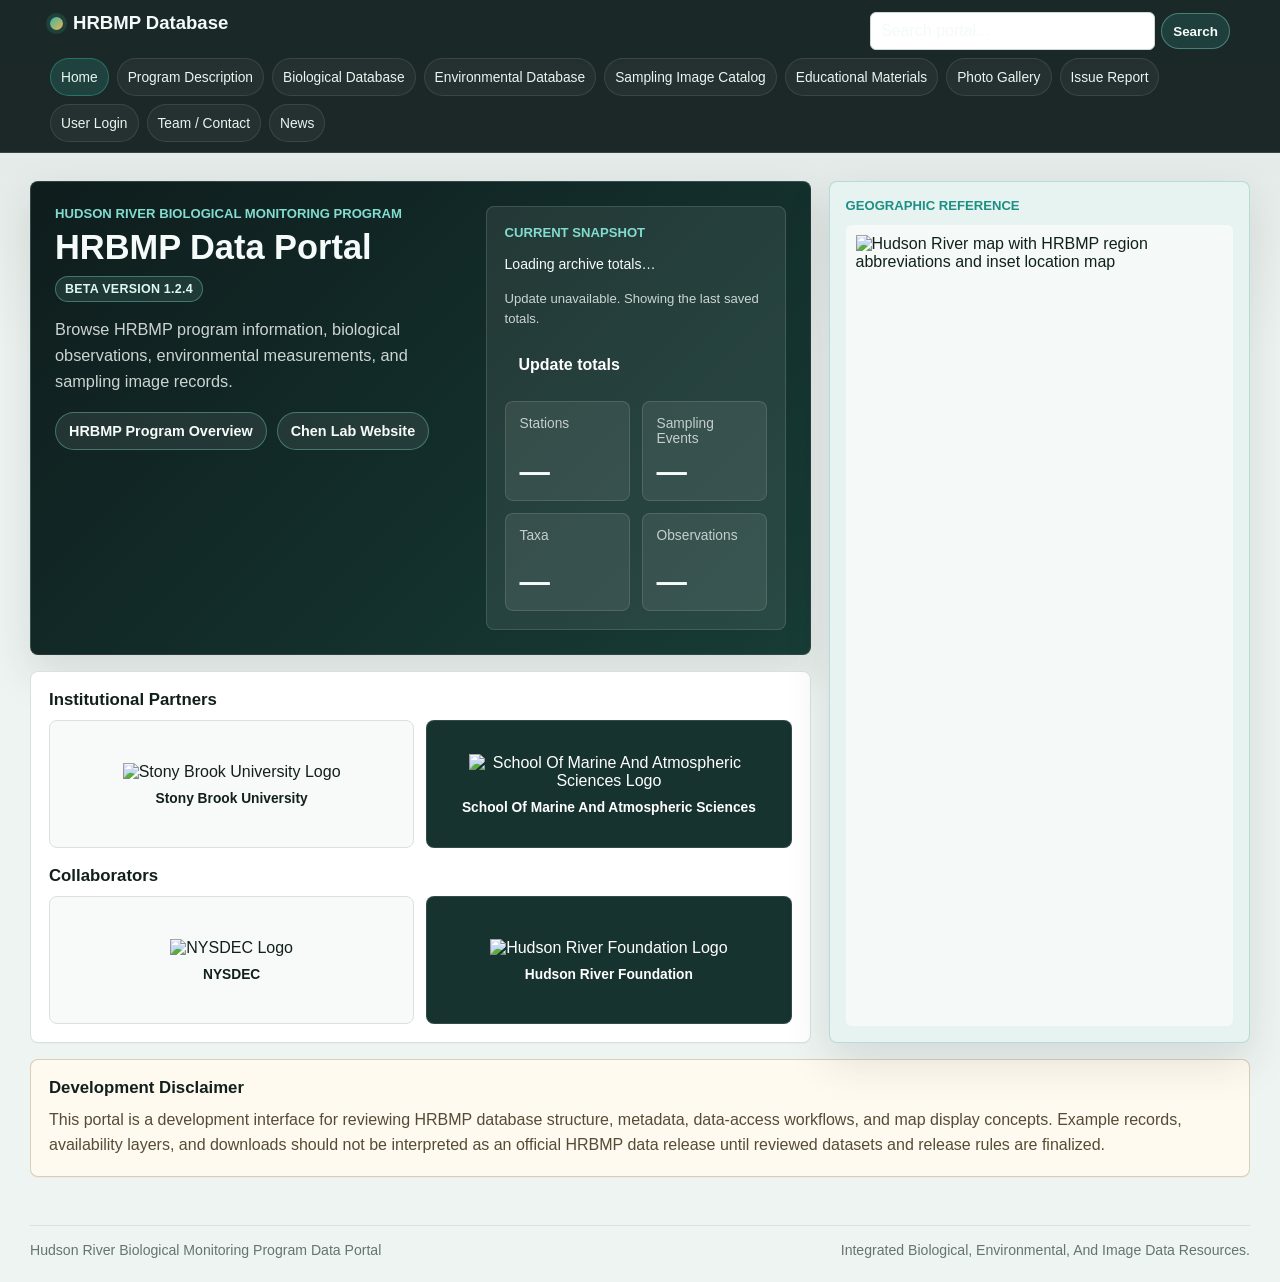
==== commit cf09af0c: "Add river region diagrams to environmental and image catalogs in Beta 1.2.4" ====
--- a/gui/index.html
+++ b/gui/index.html
@@ -7,7 +7,7 @@
   <link rel="stylesheet" href="https://unpkg.com/leaflet@1.9.4/dist/leaflet.css" />
   <link rel="stylesheet" href="https://unpkg.com/leaflet.markercluster@1.5.3/dist/MarkerCluster.css" />
   <link rel="stylesheet" href="https://unpkg.com/leaflet.markercluster@1.5.3/dist/MarkerCluster.Default.css" />
-  <link rel="stylesheet" href="style.css?v=1.2.3" />
+  <link rel="stylesheet" href="style.css?v=1.2.4" />
 </head>
 <body>
   <header class="site-nav">
@@ -169,7 +169,7 @@
             <div class="intro-block">
               <p class="eyebrow">Hudson River Biological Monitoring Program</p>
               <h1>HRBMP Data Portal</h1>
-              <p class="portal-version">Beta Version 1.2.3</p>
+              <p class="portal-version">Beta Version 1.2.4</p>
               <p class="lead">
                 Browse HRBMP program information, biological observations,
                 environmental measurements, and sampling image records.
@@ -502,19 +502,20 @@
     <section class="tab-page" id="news" data-tab-page="news">
       <div class="page-header"><h1>Version Updates</h1></div>
       <div class="news-list">
-        <article id="release-1-2-3" aria-labelledby="release-1-2-3-title">
+        <article id="release-1-2-4" aria-labelledby="release-1-2-4-title">
           <div class="news-meta"><time datetime="2026-11-23">November 23, 2026</time></div>
-          <h2 id="release-1-2-3-title">Beta Version 1.2.3</h2>
+          <h2 id="release-1-2-4-title">Beta Version 1.2.4</h2>
           <ul class="version-updates">
-            <li><strong>Matched records:</strong> uploads without verified metadata links are hidden from public lists, maps, filters, and request selections.</li>
-            <li><strong>Cleaner filters:</strong> the public availability menus no longer offer a metadata-pending category; original files remain in the archive for review.</li>
-            <li><strong>River regions:</strong> the horizontal Battery-to-Albany diagram retains all 13 regions, river-mile ranges, and biological record counts.</li>
+            <li><strong>Consistent river regions:</strong> biological, environmental, and sampling-image pages each show the horizontal Battery-to-Albany bar with all 13 regions and river-mile ranges.</li>
+            <li><strong>Relevant totals:</strong> regional counts show biological records, environmental samples with data, or available public fish photos for the corresponding catalog.</li>
+            <li><strong>Complete regional coverage:</strong> image totals include photos with a known region even when map coordinates are missing; internal and mismatched uploads stay hidden.</li>
           </ul>
         </article>
       </div>
       <details class="release-history">
         <summary>Earlier version updates</summary>
         <ul class="version-updates">
+          <li>Beta 1.2.3: Hide mismatched uploads throughout public results, filters, maps, requests, and caches.</li>
           <li>Beta 1.2.2: Horizontal Hudson River regions show names, river miles, and biological record counts.</li>
           <li>Beta 1.2.1: Curated public results, hidden internal files, and simpler availability headings and selection controls.</li>
           <li>Beta 1.2.0: Cached snapshots, clearer controls, searchable results, page jumps, and requests across matching pages.</li>
@@ -865,6 +866,12 @@
           </form>
         </div>
       </section>
+
+      <section class="data-panel river-region-panel" aria-labelledby="env-regions-heading">
+        <h2 id="env-regions-heading">HRBMP River Regions</h2>
+        <p>Battery (downstream) to Albany (upstream). Equal-width regions; environmental record counts cover the full catalog.</p>
+        <div class="river-region-diagram" id="env-region-reference" tabindex="0" role="region" aria-label="Horizontal Hudson River region diagram; scroll horizontally to see all regions on smaller screens"></div>
+      </section>
     </section>
 
     <section class="tab-page" id="environmental-data-request" data-tab-page="environmental-data-request">
@@ -1030,6 +1037,12 @@
             <button type="submit" class="secondary-button">Go</button>
           </form>
         </div>
+      </section>
+
+      <section class="data-panel river-region-panel" aria-labelledby="catalog-regions-heading">
+        <h2 id="catalog-regions-heading">HRBMP River Regions</h2>
+        <p>Battery (downstream) to Albany (upstream). Equal-width regions; available public fish-photo counts cover the full catalog.</p>
+        <div class="river-region-diagram" id="catalog-region-reference" tabindex="0" role="region" aria-label="Horizontal Hudson River region diagram; scroll horizontally to see all regions on smaller screens"></div>
       </section>
     </section>
 
@@ -2595,8 +2608,8 @@
   <script src="https://cdn.jsdelivr.net/npm/@supabase/supabase-js@2"></script>
   <script src="https://unpkg.com/lucide@0.468.0/dist/umd/lucide.min.js"></script>
   <script src="config.js"></script>
-  <script src="archive.js?v=1.2.3"></script>
-  <script src="archive-cache.js?v=1.2.3"></script>
-  <script src="app.js?v=1.2.3"></script>
+  <script src="archive.js?v=1.2.4"></script>
+  <script src="archive-cache.js?v=1.2.4"></script>
+  <script src="app.js?v=1.2.4"></script>
 </body>
 </html>
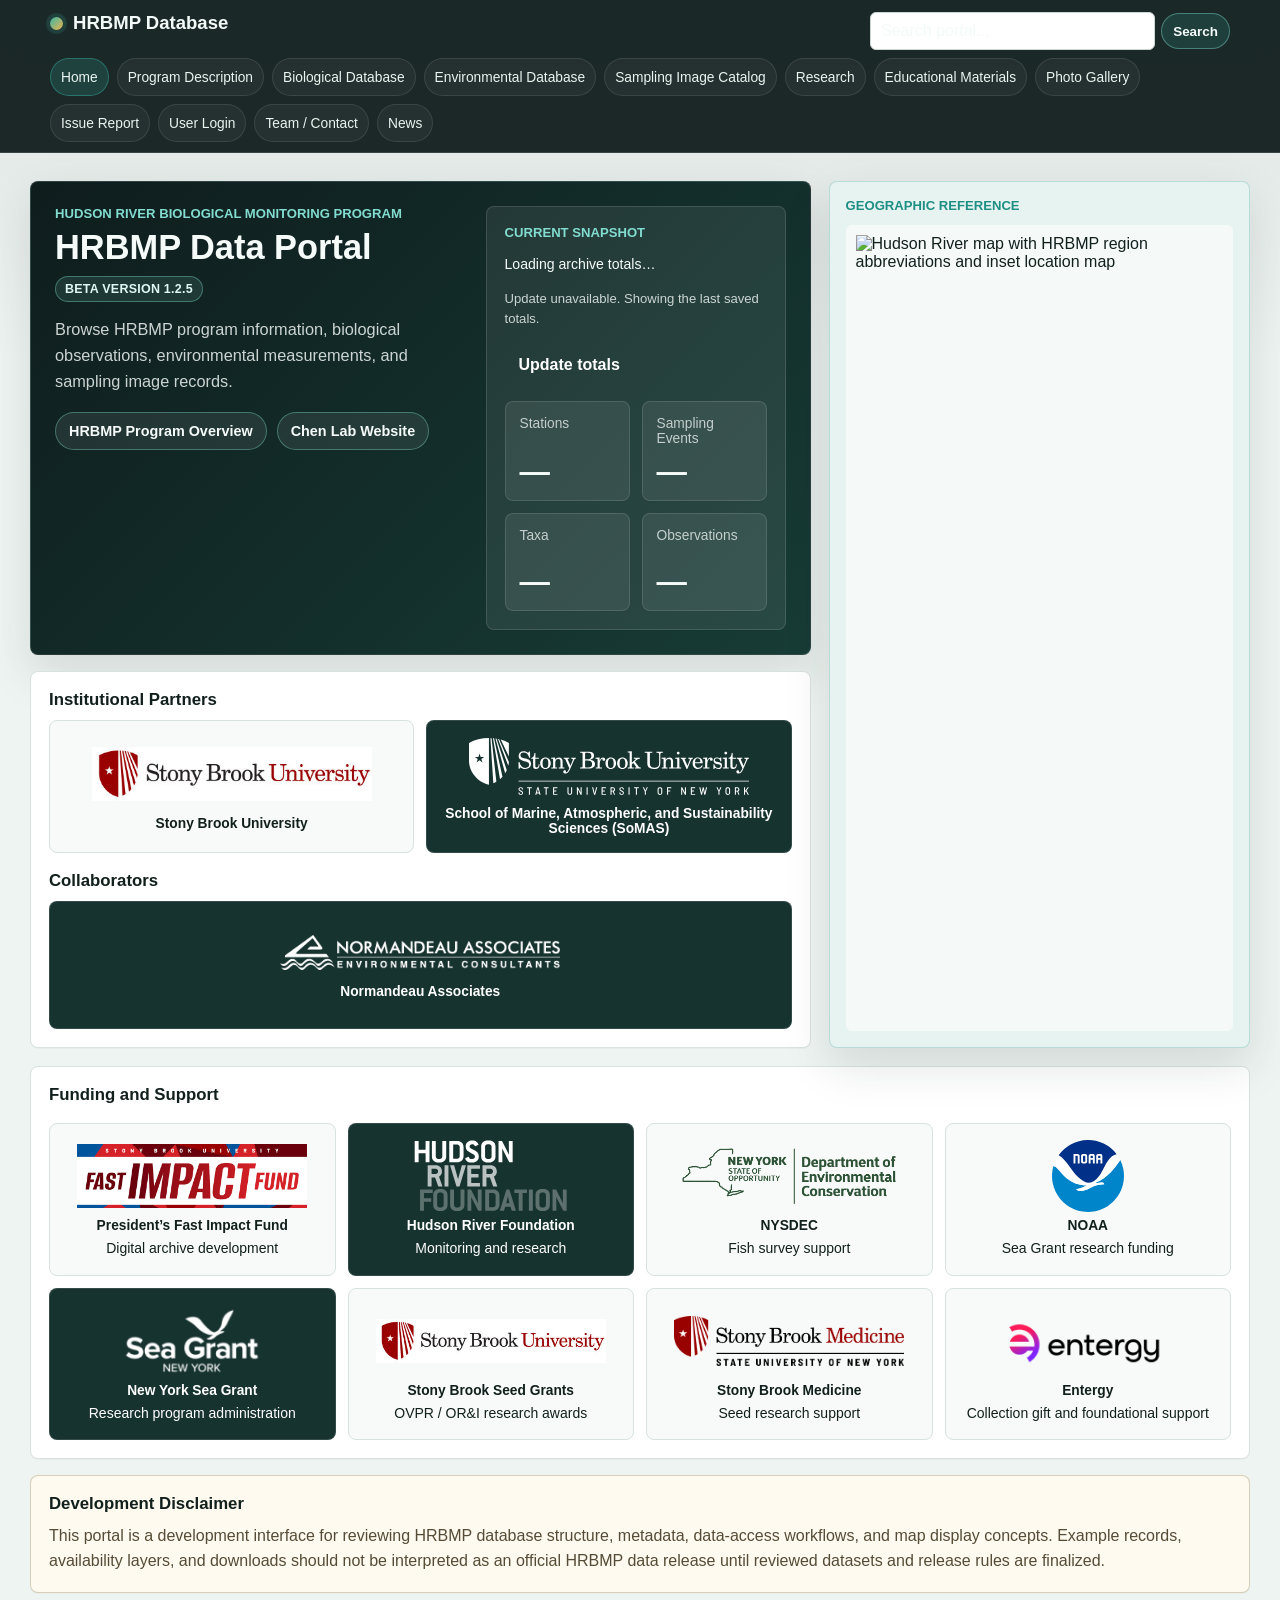
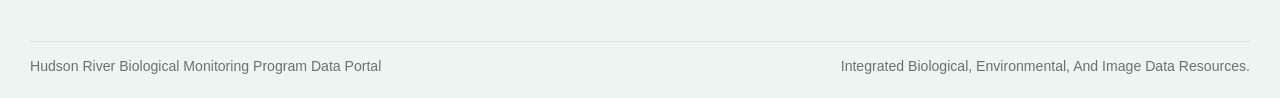
==== commit f052a879: "Release portal Beta 1.2.5" ====
--- a/gui/index.html
+++ b/gui/index.html
@@ -7,7 +7,7 @@
   <link rel="stylesheet" href="https://unpkg.com/leaflet@1.9.4/dist/leaflet.css" />
   <link rel="stylesheet" href="https://unpkg.com/leaflet.markercluster@1.5.3/dist/MarkerCluster.css" />
   <link rel="stylesheet" href="https://unpkg.com/leaflet.markercluster@1.5.3/dist/MarkerCluster.Default.css" />
-  <link rel="stylesheet" href="style.css?v=1.2.4" />
+  <link rel="stylesheet" href="style.css?v=1.2.5" />
 </head>
 <body>
   <header class="site-nav">
@@ -52,6 +52,14 @@
         </div>
         <a href="#sampling-image-catalog" data-tab-link="sampling-image-catalog">Sampling Image Catalog</a>
         <div class="nav-dropdown">
+          <a href="#education-current-research" data-tab-link="education-current-research">Research</a>
+          <div class="nav-submenu" aria-label="Research subsections">
+            <a href="#education-current-research" data-tab-link="education-current-research">Current Research</a>
+            <a href="#research-previous" data-tab-link="research-previous">Previous Research</a>
+            <a href="#research-publications" data-tab-link="research-publications">Publications</a>
+          </div>
+        </div>
+        <div class="nav-dropdown">
           <a href="#educational-materials" data-tab-link="educational-materials">Educational Materials</a>
           <div class="nav-submenu" aria-label="Educational Materials subsections">
             <div class="nav-subitem">
@@ -109,13 +117,6 @@
               </div>
             </div>
             <div class="nav-subitem">
-              <a href="#education-current-research" data-tab-link="education-current-research">Current Research</a>
-              <div class="nav-nested-submenu" aria-label="Current Research subsections">
-                <a href="#research-ongoing-projects" data-tab-link="research-ongoing-projects">Ongoing Projects</a>
-                <a href="#research-publications" data-tab-link="research-publications">Publications</a>
-              </div>
-            </div>
-            <div class="nav-subitem">
               <a href="#education-classroom" data-tab-link="education-classroom">Classroom Materials</a>
               <div class="nav-nested-submenu" aria-label="Classroom Materials subsections">
                 <a href="#education-classroom" data-classroom-focus="lesson-plans">Lesson Plans</a>
@@ -141,6 +142,7 @@
         <div class="nav-dropdown">
           <a href="#photo-gallery" data-tab-link="photo-gallery">Photo Gallery</a>
           <div class="nav-submenu" aria-label="Photo Gallery subsections">
+            <a href="#photo-gallery" data-tab-link="photo-gallery">Fish Species</a>
             <a href="#gallery-hudson-river" data-tab-link="gallery-hudson-river">Hudson River</a>
             <a href="#gallery-field-sampling" data-tab-link="gallery-field-sampling">Field Sampling Photos</a>
             <a href="#gallery-sample-warehouse" data-tab-link="gallery-sample-warehouse">Sample Warehouse</a>
@@ -169,7 +171,7 @@
             <div class="intro-block">
               <p class="eyebrow">Hudson River Biological Monitoring Program</p>
               <h1>HRBMP Data Portal</h1>
-              <p class="portal-version">Beta Version 1.2.4</p>
+              <p class="portal-version">Beta Version 1.2.5</p>
               <p class="lead">
                 Browse HRBMP program information, biological observations,
                 environmental measurements, and sampling image records.
@@ -184,7 +186,7 @@
               <div class="panel-heading">
                 <p class="eyebrow">Current Snapshot</p>
                 <p id="snapshot-date">Loading archive totals…</p>
-                <p id="snapshot-status" role="status"></p>
+                <p id="snapshot-status" role="status" hidden></p>
                 <button type="button" class="secondary-button snapshot-refresh" data-refresh-archive>Update totals</button>
               </div>
               <div class="metric-grid compact">
@@ -213,26 +215,21 @@
               <h2>Institutional Partners</h2>
               <div class="logo-grid">
                 <a class="logo-card" href="https://www.stonybrook.edu/" target="_blank" rel="noopener">
-                  <img src="https://upload.wikimedia.org/wikipedia/commons/6/63/Stony_Brook_U_logo_horizontal.svg" alt="Stony Brook University Logo" />
+                  <img src="assets/acknowledgements/stony-brook-university.jpg" alt="Stony Brook University" width="415" height="79" loading="lazy" decoding="async" />
                   <span>Stony Brook University</span>
                 </a>
                 <a class="logo-card dark-logo" href="https://www.stonybrook.edu/somas/" target="_blank" rel="noopener">
-                  <img src="https://www.stonybrook.edu/_resources/images/sb-logo-footer-dept-sm-rev-11.22.25-01.svg" alt="School Of Marine And Atmospheric Sciences Logo" />
-                  <span>School Of Marine And Atmospheric Sciences</span>
+                  <img src="assets/acknowledgements/somas.svg" alt="School of Marine, Atmospheric, and Sustainability Sciences (SoMAS)" width="284" height="59" loading="lazy" decoding="async" />
+                  <span>School of Marine, Atmospheric, and Sustainability Sciences (SoMAS)</span>
                 </a>
               </div>
             </div>
-
             <div class="partner-group">
               <h2>Collaborators</h2>
-              <div class="logo-grid">
-                <a class="logo-card" href="https://dec.ny.gov/" target="_blank" rel="noopener">
-                  <img src="https://d9-wret.s3.us-west-2.amazonaws.com/assets/palladium/production/s3fs-public/media/images/DEC.png" alt="NYSDEC Logo" />
-                  <span>NYSDEC</span>
-                </a>
-                <a class="logo-card dark-logo" href="https://hudsonriver.org/" target="_blank" rel="noopener">
-                  <img src="https://hudsonriver.org/wp-content/uploads/2017/04/logo-hrf-white.svg" alt="Hudson River Foundation Logo" />
-                  <span>Hudson River Foundation</span>
+              <div class="logo-grid collaborator-logo-grid">
+                <a class="logo-card dark-logo" href="https://www.normandeau.com/" target="_blank" rel="noopener">
+                  <img src="assets/acknowledgements/normandeau-associates.png" alt="Normandeau Associates" width="339" height="42" loading="lazy" decoding="async" />
+                  <span>Normandeau Associates</span>
                 </a>
               </div>
             </div>
@@ -246,6 +243,52 @@
           <img src="assets/fig1a_hudson_map.png" alt="Hudson River map with HRBMP region abbreviations and inset location map" />
         </aside>
       </div>
+
+      <section class="partner-panel data-panel home-funding-panel" aria-labelledby="home-funding-title">
+        <h2 id="home-funding-title">Funding and Support</h2>
+        <div class="logo-grid">
+          <a class="logo-card" href="https://www.stonybrook.edu/pres/vision/fast-impact.html" target="_blank" rel="noopener">
+            <img src="assets/acknowledgements/presidents-fast-impact-fund.jpg" alt="President’s Fast Impact Fund" width="1600" height="447" loading="lazy" decoding="async" />
+            <span>President’s Fast Impact Fund</span>
+            <small>Digital archive development</small>
+          </a>
+          <a class="logo-card dark-logo" href="https://hudsonriver.org/" target="_blank" rel="noopener">
+            <img src="assets/acknowledgements/hudson-river-foundation.svg" alt="Hudson River Foundation" width="96" height="45" loading="lazy" decoding="async" />
+            <span>Hudson River Foundation</span>
+            <small>Monitoring and research</small>
+          </a>
+          <a class="logo-card" href="https://dec.ny.gov/" target="_blank" rel="noopener">
+            <img src="assets/acknowledgements/nysdec.png" alt="NYSDEC" width="900" height="281" loading="lazy" decoding="async" />
+            <span>NYSDEC</span>
+            <small>Fish survey support</small>
+          </a>
+          <a class="logo-card" href="https://www.noaa.gov/" target="_blank" rel="noopener">
+            <img src="assets/acknowledgements/noaa.svg" alt="NOAA" width="360" height="360" loading="lazy" decoding="async" />
+            <span>NOAA</span>
+            <small>Sea Grant research funding</small>
+          </a>
+          <a class="logo-card dark-logo" href="https://nyseagrant.org/" target="_blank" rel="noopener">
+            <img src="assets/acknowledgements/new-york-sea-grant.png" alt="New York Sea Grant" width="152" height="75" loading="lazy" decoding="async" />
+            <span>New York Sea Grant</span>
+            <small>Research program administration</small>
+          </a>
+          <a class="logo-card" href="https://www.stonybrook.edu/proposal-development/funding-opportunities/ori-seed-grant-program/index.html" target="_blank" rel="noopener">
+            <img src="assets/acknowledgements/stony-brook-university.jpg" alt="Stony Brook Seed Grants" width="415" height="79" loading="lazy" decoding="async" />
+            <span>Stony Brook Seed Grants</span>
+            <small>OVPR / OR&amp;I research awards</small>
+          </a>
+          <a class="logo-card" href="https://www.stonybrookmedicine.edu/" target="_blank" rel="noopener">
+            <img src="assets/acknowledgements/stony-brook-medicine.png" alt="Stony Brook Medicine" width="1130" height="246" loading="lazy" decoding="async" />
+            <span>Stony Brook Medicine</span>
+            <small>Seed research support</small>
+          </a>
+          <a class="logo-card" href="https://www.entergy.com/" target="_blank" rel="noopener">
+            <img src="assets/acknowledgements/entergy.png" alt="Entergy" width="340" height="156" loading="lazy" decoding="async" />
+            <span>Entergy</span>
+            <small>Collection gift and foundational support</small>
+          </a>
+        </div>
+      </section>
 
       <section class="homepage-disclaimer data-panel" aria-label="Development disclaimer">
         <h2>Development Disclaimer</h2>
@@ -351,50 +394,6 @@
         </div>
       </section>
 
-      <section class="data-panel metadata-panel">
-        <div class="metadata-panel-header">
-          <div>
-            <h2>SQLite Metadata Catalog</h2>
-            <p id="metadata-status">Metadata are loaded from the local API when the server is running.</p>
-          </div>
-          <a id="metadata-api-json" class="secondary-button link-button" href="#" target="_blank" rel="noopener">Open Metadata JSON</a>
-        </div>
-        <div class="summary-strip metadata-overview" id="metadata-overview"></div>
-        <div class="metadata-tables">
-          <article>
-            <h3>Datasets</h3>
-            <div class="table-scroll">
-              <table>
-                <thead>
-                  <tr>
-                    <th>Dataset</th>
-                    <th>Source</th>
-                    <th>Access</th>
-                    <th>API</th>
-                  </tr>
-                </thead>
-                <tbody id="metadata-datasets"></tbody>
-              </table>
-            </div>
-          </article>
-          <article>
-            <h3>Variables</h3>
-            <div class="table-scroll">
-              <table>
-                <thead>
-                  <tr>
-                    <th>Variable</th>
-                    <th>Database</th>
-                    <th>Unit</th>
-                    <th>Type</th>
-                  </tr>
-                </thead>
-                <tbody id="metadata-variables"></tbody>
-              </table>
-            </div>
-          </article>
-        </div>
-      </section>
     </section>
 
     <section class="tab-page" id="survey-fall-juvenile" data-tab-page="survey-fall-juvenile">
@@ -502,19 +501,20 @@
     <section class="tab-page" id="news" data-tab-page="news">
       <div class="page-header"><h1>Version Updates</h1></div>
       <div class="news-list">
-        <article id="release-1-2-4" aria-labelledby="release-1-2-4-title">
+        <article id="release-1-2-5" aria-labelledby="release-1-2-5-title">
           <div class="news-meta"><time datetime="2026-11-23">November 23, 2026</time></div>
-          <h2 id="release-1-2-4-title">Beta Version 1.2.4</h2>
+          <h2 id="release-1-2-5-title">Beta Version 1.2.5</h2>
           <ul class="version-updates">
-            <li><strong>Consistent river regions:</strong> biological, environmental, and sampling-image pages each show the horizontal Battery-to-Albany bar with all 13 regions and river-mile ranges.</li>
-            <li><strong>Relevant totals:</strong> regional counts show biological records, environmental samples with data, or available public fish photos for the corresponding catalog.</li>
-            <li><strong>Complete regional coverage:</strong> image totals include photos with a known region even when map coordinates are missing; internal and mismatched uploads stay hidden.</li>
+            <li><strong>Research and support:</strong> separate research tabs, official titles and objectives, homepage funding logos and collaborator credits, and publications grouped by year.</li>
+            <li><strong>Availability and layout:</strong> regional heatmaps show exact counts and legends; removed unused panels, captions, and counters.</li>
+            <li><strong>Gallery and contacts:</strong> species cards pair a single specimen photo with scientific names and biology; added Ethan's photo and database Contact button.</li>
           </ul>
         </article>
       </div>
       <details class="release-history">
         <summary>Earlier version updates</summary>
         <ul class="version-updates">
+          <li>Beta 1.2.4: River-region diagrams show catalog-specific totals across biological, environmental, and image pages.</li>
           <li>Beta 1.2.3: Hide mismatched uploads throughout public results, filters, maps, requests, and caches.</li>
           <li>Beta 1.2.2: Horizontal Hudson River regions show names, river miles, and biological record counts.</li>
           <li>Beta 1.2.1: Curated public results, hidden internal files, and simpler availability headings and selection controls.</li>
@@ -564,7 +564,7 @@
           <label>Region<select id="bio-region"></select></label>
           <label>Sample<select id="bio-sample"></select></label>
           <label>Data Type<select id="bio-data-type"></select></label>
-          <label>Availability<select id="bio-availability"><option value="all">All Statuses</option><option value="available">Available on request</option><option value="awaiting_upload">Awaiting upload</option></select></label>
+          <label>Availability<select id="bio-availability"><option value="all">All Statuses</option><option value="available">Available on request</option></select></label>
           <label>
             Year From
             <select id="bio-year-start"></select>
@@ -664,7 +664,7 @@
 
       <section class="data-panel river-region-panel" aria-labelledby="bio-regions-heading">
         <h2 id="bio-regions-heading">HRBMP River Regions</h2>
-        <p>Battery (downstream) to Albany (upstream). Equal-width regions; biological record counts cover the full catalog.</p>
+        <p>Battery (downstream) to Albany (upstream). Shade shows biological record counts across the full catalog; regions have equal widths.</p>
         <div class="river-region-diagram" id="bio-region-reference" tabindex="0" role="region" aria-label="Horizontal Hudson River region diagram; scroll horizontally to see all regions on smaller screens"></div>
       </section>
     </section>
@@ -830,12 +830,10 @@
           </label>
 
           <div class="layer-stats" id="env-map-stats"></div>
-          <p class="map-help">Environmental record totals are summarized by HRBMP region for the selected database, covariate, and date filters.</p>
         </aside>
 
-        <section class="map-panel" aria-label="Hudson River environmental availability map">
+        <section class="map-panel map-only" aria-label="Hudson River environmental availability map">
           <div id="env-map" class="gis-map"></div>
-          <div class="selected-feature" id="env-selected">No map feature selected.</div>
         </section>
       </div>
 
@@ -869,7 +867,7 @@
 
       <section class="data-panel river-region-panel" aria-labelledby="env-regions-heading">
         <h2 id="env-regions-heading">HRBMP River Regions</h2>
-        <p>Battery (downstream) to Albany (upstream). Equal-width regions; environmental record counts cover the full catalog.</p>
+        <p>Battery (downstream) to Albany (upstream). Shade shows environmental record counts across the full catalog; regions have equal widths.</p>
         <div class="river-region-diagram" id="env-region-reference" tabindex="0" role="region" aria-label="Horizontal Hudson River region diagram; scroll horizontally to see all regions on smaller screens"></div>
       </section>
     </section>
@@ -978,7 +976,7 @@
           <label>Monitoring Program<select id="catalog-program"></select></label>
           <label>Region<select id="catalog-region"></select></label>
           <label>Sample<select id="catalog-sample"></select></label>
-          <label>Availability<select id="catalog-availability"><option value="all">All Statuses</option><option value="available">Available on request</option><option value="awaiting_upload">Awaiting upload</option></select></label>
+          <label>Availability<select id="catalog-availability"><option value="all">All Statuses</option><option value="available">Available on request</option></select></label>
           <label>Year From<select id="catalog-year-start"></select></label>
           <label>Year To<select id="catalog-year-end"></select></label>
           <button type="button" class="secondary-button filter-action" data-clear-database="catalog" title="Clear filters" aria-label="Clear image catalog filters"><i data-lucide="rotate-ccw" aria-hidden="true"></i><span>Clear filters</span></button>
@@ -1041,7 +1039,7 @@
 
       <section class="data-panel river-region-panel" aria-labelledby="catalog-regions-heading">
         <h2 id="catalog-regions-heading">HRBMP River Regions</h2>
-        <p>Battery (downstream) to Albany (upstream). Equal-width regions; available public fish-photo counts cover the full catalog.</p>
+        <p>Battery (downstream) to Albany (upstream). Shade shows available public image counts across the full catalog; regions have equal widths.</p>
         <div class="river-region-diagram" id="catalog-region-reference" tabindex="0" role="region" aria-label="Horizontal Hudson River region diagram; scroll horizontally to see all regions on smaller screens"></div>
       </section>
     </section>
@@ -1603,154 +1601,661 @@
     </section>
 
     <section class="tab-page" id="education-current-research" data-tab-page="education-current-research">
-      <div class="page-header">
-        <p class="eyebrow">Educational Materials</p>
-        <h1>Current Research</h1>
-        <p class="page-note">
-          Research pathways connected to HRBMP monitoring records, environmental change, fish communities, and data access.
-        </p>
-      </div>
-
-      <div class="research-link-grid">
-        <article class="resource-card data-panel">
-          <span class="resource-kicker">Research Portfolio</span>
-          <h2>Ongoing Projects</h2>
-          <p>Active research themes using HRBMP data, environmental covariates, and long-term Hudson River monitoring records.</p>
+      <div class="page-header"><h1>Current Research</h1></div>
+      <div class="research-project-grid" id="current-projects">
+        <article class="data-panel research-project-card" id="project-historical-pfas" data-project-date="2026-06-01">
+          <header class="research-project-heading">
+            <p class="research-period">June 2026–2028</p>
+            <h2>Tracking Forty Years of PFAS Prevalence in The Hudson River Estuary</h2>
+          </header>
+          <p class="research-agency"><strong>Funding agency:</strong> National Oceanic and Atmospheric Administration (NOAA), through New York Sea Grant.</p>
+          <p class="research-team"><strong>PI:</strong> Oliver Shipley <span aria-hidden="true">·</span> <strong>Co-PIs:</strong> Lokesh Padhye and Yong Chen</p>
+          <div class="research-objectives">
+            <p><strong>Objectives</strong></p>
+            <ul>
+            <li>Reconstruct four decades of PFAS exposure using archived striped bass scales.</li>
+            <li>Identify historical and emerging contaminant patterns to inform fisheries and consumption-advisory research.</li>
+            </ul>
+          </div>
           <div class="history-source-links">
-            <a href="#research-ongoing-projects" data-tab-link="research-ongoing-projects">Open Ongoing Projects</a>
-          </div>
-        </article>
-        <article class="resource-card data-panel">
-          <span class="resource-kicker">Peer-reviewed Work</span>
-          <h2>Publications</h2>
-          <p>Recent publications connected to Hudson River fish populations, spawning ecology, habitat, and monitoring data methods.</p>
+            <a href="https://nyseagrant.org/articles/23910/nysg-research-pr-1-5-m-awarded-for-sg-research-on-ny-s-coastal-environment-economies-and-communities-june-26" target="_blank" rel="noopener">Project and funding</a>
+          </div>
+        </article>
+        <article class="data-panel research-project-card" id="project-native-invasive-habitats" data-project-date="2026-06-01">
+          <header class="research-project-heading">
+            <p class="research-period">June 2026–2028</p>
+            <h2>Quantifying Spatial-Temporal Dynamics of Suitable Habitats for Key Native and Invasive Fish Species in A Changing Hudson River Estuary to Inform Management</h2>
+          </header>
+          <p class="research-agency"><strong>Funding agency:</strong> National Oceanic and Atmospheric Administration (NOAA), through New York Sea Grant.</p>
+          <p class="research-team"><strong>PI:</strong> Yunzhou Li <span aria-hidden="true">·</span> <strong>Co-PI:</strong> Yong Chen</p>
+          <div class="research-objectives">
+            <p><strong>Objectives</strong></p>
+            <ul>
+            <li>Quantify habitat use and interactions among native and invasive fish species.</li>
+            <li>Identify environmental drivers and model changes in habitat suitability across the estuary.</li>
+            </ul>
+          </div>
           <div class="history-source-links">
-            <a href="#research-publications" data-tab-link="research-publications">Open Publications</a>
-          </div>
-        </article>
-      </div>
-    </section>
-
-    <section class="tab-page" id="research-ongoing-projects" data-tab-page="research-ongoing-projects">
-      <div class="page-header">
-        <p class="eyebrow">Current Research</p>
-        <h1>Ongoing Projects</h1>
+            <a href="https://nyseagrant.org/articles/23910/nysg-research-pr-1-5-m-awarded-for-sg-research-on-ny-s-coastal-environment-economies-and-communities-june-26" target="_blank" rel="noopener">Project and funding</a>
+          </div>
+        </article>
+        <article class="data-panel research-project-card" id="project-fish-digital-archive" data-project-date="2026-05-01">
+          <header class="research-project-heading">
+            <p class="research-period">2026–2027</p>
+            <h2>Developing the Hudson River Fish Digital Archive: A 50-Million-Specimen Legacy for the Anthropocene</h2>
+          </header>
+          <p class="research-agency"><strong>Funding agency:</strong> Stony Brook University, President’s Fast Impact Fund.</p>
+          <p class="research-team"><strong>PI:</strong> Yong Chen <span aria-hidden="true">·</span> <strong>Co-PI:</strong> Oliver Shipley</p>
+          <div class="research-objectives">
+            <p><strong>Objectives</strong></p>
+            <ul>
+            <li>Establish specimen-imaging and metadata workflows for a searchable digital archive.</li>
+            <li>Pilot access to archived fish material and establish a foundation for expanded digitization.</li>
+            </ul>
+          </div>
+          <div class="history-source-links">
+            <a href="https://you.stonybrook.edu/somas/2026/05/01/april-2026-news-and-press-from-somas/" target="_blank" rel="noopener">Award announcement</a>
+          </div>
+        </article>
+        <article class="data-panel research-project-card" id="project-fjs-calibration" data-project-date="2026-02-01">
+          <header class="research-project-heading">
+            <p class="research-period">February–December 2026</p>
+            <h2>Evaluating and calibrating Fall Juvenile Survey data for spatiotemporal consistency and data sharing</h2>
+          </header>
+          <p class="research-agency"><strong>Funding agency:</strong> Hudson River Foundation.</p>
+          <p class="research-team"><strong>PI:</strong> Yong Chen</p>
+          <div class="research-objectives">
+            <p><strong>Objectives</strong></p>
+            <ul>
+            <li>Identify sampling-protocol changes and barriers to interpreting and sharing FJS records.</li>
+            <li>Standardize abundance indices across sampling periods and produce calibrated datasets for reuse.</li>
+            </ul>
+          </div>
+          <div class="history-source-links">
+            <a href="https://you.stonybrook.edu/somas/2026/04/01/march-2026-news-and-press-from-somas/" target="_blank" rel="noopener">Award announcement</a>
+          </div>
+        </article>
+        <article class="data-panel research-project-card" id="project-microplastics-seed" data-project-date="2025-08-01">
+          <header class="research-project-heading">
+            <p class="research-period">2025 seed award</p>
+            <h2>Micro and nanoplastics entry into the Hudson River planktonic food web: Historical revelations from a long-term environmental monitoring program</h2>
+          </header>
+          <p class="research-agency"><strong>Funding agency:</strong> Stony Brook University, Office for Research and Innovation Seed Grant Program.</p>
+          <p class="research-team"><strong>PI:</strong> Luis Medina</p>
+          <div class="research-objectives">
+            <p><strong>Objectives</strong></p>
+            <ul>
+            <li>Evaluate microplastic and nanoplastic contamination in archived fish across species and trophic levels.</li>
+            <li>Assess spatial and temporal variation to establish a basis for expanded monitoring.</li>
+            </ul>
+          </div>
+          <div class="history-source-links">
+            <a href="https://you.stonybrook.edu/somas/2025/08/01/august-2025-news-and-press-from-somas/" target="_blank" rel="noopener">Award announcement</a>
+            <a href="https://www.stonybrook.edu/proposal-development/funding-opportunities/ori-seed-grant-program/ori-seed-grant-awardees.html" target="_blank" rel="noopener">Seed award record</a>
+          </div>
+        </article>
+        <article class="data-panel research-project-card" id="project-isotope-archive" data-project-date="2025-01-01">
+          <header class="research-project-heading">
+            <p class="research-period">January 2025–December 2026</p>
+            <h2>Assessing ecosystem responses of the Hudson River Estuary, New York, to historical climate change through compound-specific isotope analysis and archival collections accessibility</h2>
+          </header>
+          <p class="research-agency"><strong>Funding agency:</strong> Stony Brook University, OVPR Seed Grant Program.</p>
+          <p class="research-team"><strong>PI:</strong> Oliver Shipley <span aria-hidden="true">·</span> <strong>Co-PIs:</strong> Yong Chen and Greg Henkes</p>
+          <div class="research-objectives">
+            <p><strong>Objectives</strong></p>
+            <ul>
+            <li>Reconstruct historical biogeochemical and food-web conditions using isotope measurements from archived specimens.</li>
+            <li>Relate ecological changes to environmental records and improve access to the collections.</li>
+            </ul>
+          </div>
+          <div class="history-source-links">
+            <a href="https://you.stonybrook.edu/somas/2025/01/31/january-2025-news-and-press-from-somas/" target="_blank" rel="noopener">Award announcement</a>
+          </div>
+        </article>
+        <article class="data-panel research-project-card" id="project-heavy-metal-seed" data-project-date="2025">
+          <header class="research-project-heading">
+            <p class="research-period">2025–2026</p>
+            <h2>Heavy Metal Monitoring and Contaminant Mapping in Long Island and the Lower Hudson Valley</h2>
+          </header>
+          <p class="research-agency"><strong>Funding agency:</strong> Stony Brook Medicine Seed Funding.</p>
+          <p class="research-team"><strong>PI:</strong> Yong Chen</p>
+          <div class="research-objectives">
+            <p><strong>Objectives</strong></p>
+            <ul>
+            <li>Characterize trace-metal contamination across Long Island and the Lower Hudson Valley.</li>
+            <li>Develop spatial contaminant maps to guide subsequent monitoring and environmental-health research.</li>
+            </ul>
+          </div>
+        </article>
+        <article class="data-panel research-project-card" id="project-renewed-fjs" data-project-date="2023-06">
+          <header class="research-project-heading">
+            <p class="research-period">Resumed June 2023</p>
+            <h2>Hudson River Fall Juvenile Survey</h2>
+          </header>
+          <p class="research-agency"><strong>Funding agency:</strong> 2023–2024: NYS Department of Environmental Conservation (NYSDEC). 2025: Hudson River Foundation / HREMP.</p>
+          <p class="research-team"><strong>PI:</strong> Yong Chen</p>
+          <div class="research-objectives">
+            <p><strong>Objectives</strong></p>
+            <ul>
+            <li>Collect fish and water-quality samples across the 13 longitudinal river regions.</li>
+            <li>Estimate seasonal occurrence, relative abundance, and distribution of juvenile and older fishes.</li>
+            </ul>
+          </div>
+          <div class="history-source-links">
+            <a href="https://www.normandeau.com/legacy-project-leads-to-continued-surveying-on-the-hudson-river/" target="_blank" rel="noopener">Funding history</a>
+            <a href="https://dec.ny.gov/nature/animals-fish-plants/hudson-delaware-marine-fisheries/hudson-river-fish-community-and-ecosystem-monitoring" target="_blank" rel="noopener">Survey restart</a>
+          </div>
+        </article>
+      </div>
+    </section>
+
+    <section class="tab-page" id="research-previous" data-tab-page="research-previous">
+      <div class="page-header"><h1>Previous Research</h1></div>
+      <div class="research-project-grid" id="previous-projects">
+        <article class="data-panel research-project-card" id="project-ecosystem-model" data-project-date="2024-06-01">
+          <header class="research-project-heading">
+            <p class="research-period">June 2024–May 2026</p>
+            <h2>Developing an End-To-End Ecosystem Model to Inform Management of the Hudson River and New York Bight Ecosystem</h2>
+          </header>
+          <p class="research-agency"><strong>Funding agency:</strong> National Oceanic and Atmospheric Administration (NOAA), through New York Sea Grant.</p>
+          <p class="research-team"><strong>PI:</strong> Yong Chen</p>
+          <div class="research-objectives">
+            <p><strong>Objectives</strong></p>
+            <ul>
+            <li>Integrate physical, plankton, and fish dynamics in an end-to-end ecosystem model.</li>
+            <li>Validate historical simulations, identify environmental drivers, and evaluate applications to fisheries management.</li>
+            </ul>
+          </div>
+          <div class="history-source-links">
+            <a href="https://www.nyseagrant.org/articles/23761/nysg-research-pr-2-15m-for-sea-grant-research-on-ny-s-coastal-environment-economies-and-communities-jan-25" target="_blank" rel="noopener">Project and funding</a>
+            <a href="https://you.stonybrook.edu/somas/2024/08/30/august-2024-news-and-press-from-somas/" target="_blank" rel="noopener">Award dates</a>
+          </div>
+        </article>
+        <article class="data-panel research-project-card" id="project-american-shad" data-project-date="2022-02-02">
+          <header class="research-project-heading">
+            <p class="research-period">2022 award</p>
+            <h2>Evaluating the Changing Biogeography of American Shad in a Changing Hudson River Ecosystem</h2>
+          </header>
+          <p class="research-agency"><strong>Funding agency:</strong> National Oceanic and Atmospheric Administration (NOAA), through New York Sea Grant.</p>
+          <p class="research-team"><strong>PI:</strong> Yong Chen</p>
+          <div class="research-objectives">
+            <p><strong>Objectives</strong></p>
+            <ul>
+            <li>Evaluate changes in shad abundance, distribution, and environmental habitat conditions.</li>
+            <li>Assess factors limiting recovery, including fishing pressure outside the Hudson River.</li>
+            </ul>
+          </div>
+          <div class="history-source-links">
+            <a href="https://news.stonybrook.edu/homespotlight/four-somas-research-projects-receive-funding-from-new-york-sea-grant/" target="_blank" rel="noopener">Award announcement</a>
+            <a href="https://nyseagrant.org/articles/r/23608" target="_blank" rel="noopener">Project record</a>
+          </div>
+        </article>
+        <article class="data-panel research-project-card" id="project-hrbmp-metadata">
+          <header class="research-project-heading">
+            <p class="research-period">Earlier HREMP project</p>
+            <h2>Development of comprehensive metadata records to facilitate historical HRBMP data sharing and collaborative research</h2>
+          </header>
+          <p class="research-agency"><strong>Funding agency:</strong> Hudson River Foundation.</p>
+          <p class="research-team"><strong>PI:</strong> Yong Chen</p>
+          <div class="research-objectives">
+            <p><strong>Objectives</strong></p>
+            <ul>
+            <li>Document survey designs, variable definitions, and changes in sampling protocols.</li>
+            <li>Publish consistent metadata to support interpretation, data access, and collaborative research.</li>
+            </ul>
+          </div>
+          <div class="history-source-links">
+            <a href="https://hudsonriver.org/article/hudson-river-ecosystem-monitoring-project-hremp/" target="_blank" rel="noopener">Foundation project record</a>
+          </div>
+        </article>
+        <article class="data-panel research-project-card" id="project-lrs-calibration">
+          <header class="research-project-heading">
+            <p class="research-period">Earlier HREMP project</p>
+            <h2>Evaluating and calibrating Long River Survey data for spatio-temporal consistency and data sharing</h2>
+          </header>
+          <p class="research-agency"><strong>Funding agency:</strong> Hudson River Foundation.</p>
+          <p class="research-team"><strong>PI:</strong> Yong Chen</p>
+          <div class="research-objectives">
+            <p><strong>Objectives</strong></p>
+            <ul>
+            <li>Quantify effects of historical sampling-protocol changes on ichthyoplankton indices.</li>
+            <li>Calibrate survey records to improve comparisons across years and river regions.</li>
+            </ul>
+          </div>
+          <div class="history-source-links">
+            <a href="https://hudsonriver.org/article/hudson-river-ecosystem-monitoring-project-hremp/" target="_blank" rel="noopener">Foundation project record</a>
+            <a href="https://doi.org/10.3389/fmars.2023.1237549" target="_blank" rel="noopener">Published method</a>
+          </div>
+        </article>
       </div>
     </section>
 
     <section class="tab-page" id="research-publications" data-tab-page="research-publications">
       <div class="page-header">
-        <p class="eyebrow">Current Research</p>
+        <p class="eyebrow">Research</p>
         <h1>Publications</h1>
-        <p class="page-note">
-          Recent peer-reviewed publications connected to HRBMP datasets, Hudson River fish ecology, and related modeling work.
-        </p>
-      </div>
-
-      <div class="publication-list">
-        <article class="publication-card data-panel">
-          <span class="publication-year">2025</span>
-          <div class="publication-body">
-            <h2>Spatiotemporal shifts in American Eel population in a changing Hudson River estuary</h2>
-            <p class="publication-authors">Lowe, E., Rokosz, K., Hodgdon, C., Chang, H.-Y., &amp; Chen, Y.</p>
-            <p class="publication-journal"><em>Transactions of the American Fisheries Society</em>, vnaf015.</p>
-            <a href="https://doi.org/10.1093/tafafs/vnaf015" target="_blank" rel="noopener">https://doi.org/10.1093/tafafs/vnaf015</a>
-          </div>
-        </article>
-
-        <article class="publication-card data-panel">
-          <span class="publication-year">2025</span>
-          <div class="publication-body">
-            <h2>Decadal-scale changes in fish spawning strategies: A case study of striped bass in the Hudson River</h2>
-            <p class="publication-authors">Pan, X., Zhang, W., Liu, W., Nguyen, A., Best, J., Pendleton, R., Huang, L., &amp; Chen, Y.</p>
-            <p class="publication-journal"><em>Ecological Indicators</em>, 173, 113410.</p>
-            <a href="https://doi.org/10.1016/j.ecolind.2025.113410" target="_blank" rel="noopener">https://doi.org/10.1016/j.ecolind.2025.113410</a>
-          </div>
-        </article>
-
-        <article class="publication-card data-panel">
-          <span class="publication-year">2025</span>
-          <div class="publication-body">
-            <h2>Unraveling drivers and patterns of species richness in coastal marine ecosystem under global warming: Insights from ecosystem connectivity</h2>
-            <p class="publication-authors">Yang, X., Wo, J., Keiling, T., &amp; Chen, Y.</p>
-            <p class="publication-journal"><em>Ecological Indicators</em>, 170, 113093.</p>
-            <a href="https://doi.org/10.1016/j.ecolind.2025.113093" target="_blank" rel="noopener">https://doi.org/10.1016/j.ecolind.2025.113093</a>
-          </div>
-        </article>
-
-        <article class="publication-card data-panel">
-          <span class="publication-year">2025</span>
-          <div class="publication-body">
-            <h2>Evaluating effects of data quality and variable weighting on habitat suitability modelling</h2>
-            <p class="publication-authors">Arsenault, S., Linner, R., &amp; Chen, Y.</p>
-            <p class="publication-journal"><em>Ecological Informatics</em>, 87, 103086.</p>
-            <a href="https://doi.org/10.1016/j.ecoinf.2025.103086" target="_blank" rel="noopener">https://doi.org/10.1016/j.ecoinf.2025.103086</a>
-          </div>
-        </article>
-
-        <article class="publication-card data-panel">
-          <span class="publication-year">2024</span>
-          <div class="publication-body">
-            <h2>Shifting spawning phenology in Hudson River American Shad</h2>
-            <p class="publication-authors">Chang, H.-Y., &amp; Chen, Y.</p>
-            <p class="publication-journal"><em>Marine and Coastal Fisheries</em>, 16(5), e10312.</p>
-            <a href="https://doi.org/10.1002/mcf2.10312" target="_blank" rel="noopener">https://doi.org/10.1002/mcf2.10312</a>
-          </div>
-        </article>
-
-        <article class="publication-card data-panel">
-          <span class="publication-year">2024</span>
-          <div class="publication-body">
-            <h2>Understanding the dynamics of fish spawning phenology and habitat in a changing ecosystem using a long-term ichthyoplankton monitoring dataset</h2>
-            <p class="publication-authors">Hunt, N., Rokosz, K., &amp; Chen, Y.</p>
-            <p class="publication-journal"><em>Canadian Journal of Fisheries and Aquatic Sciences</em>.</p>
-            <a href="https://doi.org/10.1139/cjfas-2023-0361" target="_blank" rel="noopener">https://doi.org/10.1139/cjfas-2023-0361</a>
-          </div>
-        </article>
-
-        <article class="publication-card data-panel">
-          <span class="publication-year">2024</span>
-          <div class="publication-body">
-            <h2>Spatiotemporal dynamics of spawning habitat distribution of American shad (Alosa sapidissima) in the Hudson River Estuary under multi stressors</h2>
-            <p class="publication-authors">Chang, H.-Y., Pendleton, R., Kenney, G., McKown, K., Eakin, W., Maniscalco, J., &amp; Chen, Y.</p>
-            <p class="publication-journal"><em>Canadian Journal of Fisheries and Aquatic Sciences</em>, 81(5), 559-572.</p>
-            <a href="https://doi.org/10.1139/cjfas-2023-0241" target="_blank" rel="noopener">https://doi.org/10.1139/cjfas-2023-0241</a>
-          </div>
-        </article>
-
-        <article class="publication-card data-panel">
-          <span class="publication-year">2023</span>
-          <div class="publication-body">
-            <h2>Evaluating effects of changing sampling protocol for a long-term ichthyoplankton monitoring program</h2>
-            <p class="publication-authors">Chang, H.-Y., Sun, M., Rokosz, K., &amp; Chen, Y.</p>
-            <p class="publication-journal"><em>Frontiers in Marine Science</em>, 10, 1237549.</p>
-            <a href="https://doi.org/10.3389/fmars.2023.1237549" target="_blank" rel="noopener">https://doi.org/10.3389/fmars.2023.1237549</a>
-          </div>
-        </article>
-
-        <article class="publication-card data-panel">
-          <span class="publication-year">2023</span>
-          <div class="publication-body">
-            <h2>Spatial variability of striped bass spawning responses to climate change</h2>
-            <p class="publication-authors">Pan, X., Arsenault, S., Rokosz, K., &amp; Chen, Y.</p>
-            <p class="publication-journal"><em>Global Ecology and Conservation</em>, 42, e02405.</p>
-            <a href="https://doi.org/10.1016/j.gecco.2023.e02405" target="_blank" rel="noopener">https://doi.org/10.1016/j.gecco.2023.e02405</a>
-          </div>
-        </article>
-
-        <article class="publication-card data-panel">
-          <span class="publication-year">2023</span>
-          <div class="publication-body">
-            <h2>A long-term ichthyoplankton monitoring program suggests climate-induced environmental variabilities changed fish communities in the Hudson River estuary</h2>
-            <p class="publication-authors">Chang, H.-Y., McKown, K., &amp; Chen, Y.</p>
-            <p class="publication-journal"><em>Frontiers in Marine Science</em>, 9.</p>
-            <a href="https://doi.org/10.3389/fmars.2022.1077997" target="_blank" rel="noopener">https://doi.org/10.3389/fmars.2022.1077997</a>
-          </div>
-        </article>
-      </div>
+        <p class="page-note">Chen Lab publications using HRBMP data and collections, grouped by year from newest to oldest. Updated November 23, 2026.</p>
+      </div>
+      <section class="publication-year-section" aria-labelledby="publications-2026-title">
+        <h2 class="publication-year-heading" id="publications-2026-title">2026</h2>
+        <div class="publication-list">
+          <article class="publication-card data-panel" data-publication-date="2026-11-03">
+            <div class="publication-body">
+              <p class="publication-context">Related monitoring framework</p>
+              <h3>Environmental Monitoring as Intelligent Infrastructure: An Engineering Framework for Adaptive Environmental Management</h3>
+              <p class="publication-authors">Chen, Y., Arsenault, S., Rokosz, K., &amp; Costigan, A.</p>
+              <p class="publication-journal"><em>Engineering</em>, advance online publication.</p>
+              <a href="https://doi.org/10.1016/j.eng.2026.09.007" target="_blank" rel="noopener">https://doi.org/10.1016/j.eng.2026.09.007</a>
+            </div>
+          </article>
+
+          <article class="publication-card data-panel" data-publication-date="2026-10-16">
+            <div class="publication-body">
+              <h3>Understanding bay anchovy Anchoa mitchilli spawning phenology in a changing Hudson River Estuary using long-term ichthyoplankton monitoring data</h3>
+              <p class="publication-authors">Arsenault, S., Maniscalco, J., Li, C., &amp; Chen, Y.</p>
+              <p class="publication-journal"><em>Marine Ecology Progress Series</em>, in press.</p>
+              <a href="https://doi.org/10.3354/meps15347" target="_blank" rel="noopener">https://doi.org/10.3354/meps15347</a>
+            </div>
+          </article>
+
+          <article class="publication-card data-panel" data-publication-date="2026-06">
+            <div class="publication-body">
+              <h3>Spatio-temporal shifts in the habitat suitability of Atlantic tomcod in its southernmost extent of distribution</h3>
+              <p class="publication-authors">Nguyen, T. A. &amp; Chen, Y.</p>
+              <p class="publication-journal"><em>Global Ecology and Conservation</em>, 67, e04187.</p>
+              <a href="https://doi.org/10.1016/j.gecco.2026.e04187" target="_blank" rel="noopener">https://doi.org/10.1016/j.gecco.2026.e04187</a>
+            </div>
+          </article>
+
+          <article class="publication-card data-panel" data-publication-date="2026-03">
+            <div class="publication-body">
+              <h3>Cumulative temperature exposure as a driver of striped bass early growth in a changing thermal habitat</h3>
+              <p class="publication-authors">Praisner, S. E. &amp; Chen, Y.</p>
+              <p class="publication-journal"><em>Environmental Biology of Fishes</em>, 109(1), 14.</p>
+              <a href="https://doi.org/10.1007/s10641-025-01766-9" target="_blank" rel="noopener">https://doi.org/10.1007/s10641-025-01766-9</a>
+            </div>
+          </article>
+
+          <article class="publication-card data-panel" data-publication-date="2026-01-01">
+            <div class="publication-body">
+              <h3>Assessing striped bass scale metal accumulation as an indicator of Hudson River water quality</h3>
+              <p class="publication-authors">Nguyen, T. A., Arsenault, S., Praisner, S., Jackson, B. P., Fisher, N. S., &amp; Chen, Y.</p>
+              <p class="publication-journal"><em>Canadian Journal of Fisheries and Aquatic Sciences</em>, 83, 1–11.</p>
+              <a href="https://doi.org/10.1139/cjfas-2025-0318" target="_blank" rel="noopener">https://doi.org/10.1139/cjfas-2025-0318</a>
+            </div>
+          </article>
+        </div>
+      </section>
+      <section class="publication-year-section" aria-labelledby="publications-2025-title">
+        <h2 class="publication-year-heading" id="publications-2025-title">2025</h2>
+        <div class="publication-list">
+          <article class="publication-card data-panel" data-publication-date="2025-07">
+            <div class="publication-body">
+              <h3>Evaluating effects of data quality and variable weighting on habitat suitability modelling</h3>
+              <p class="publication-authors">Arsenault, S., Linner, R., &amp; Chen, Y.</p>
+              <p class="publication-journal"><em>Ecological Informatics</em>, 87, 103086.</p>
+              <a href="https://doi.org/10.1016/j.ecoinf.2025.103086" target="_blank" rel="noopener">https://doi.org/10.1016/j.ecoinf.2025.103086</a>
+            </div>
+          </article>
+
+          <article class="publication-card data-panel" data-publication-date="2025-06-04">
+            <div class="publication-body">
+              <h3>Spatiotemporal shifts in American Eel population in a changing Hudson River estuary</h3>
+              <p class="publication-authors">Lowe, E., Rokosz, K., Hodgdon, C., Chang, H.-Y., &amp; Chen, Y.</p>
+              <p class="publication-journal"><em>Transactions of the American Fisheries Society</em>, 154(3), 312–321.</p>
+              <a href="https://doi.org/10.1093/tafafs/vnaf015" target="_blank" rel="noopener">https://doi.org/10.1093/tafafs/vnaf015</a>
+            </div>
+          </article>
+
+          <article class="publication-card data-panel" data-publication-date="2025-04">
+            <div class="publication-body">
+              <h3>Decadal-scale changes in fish spawning strategies: A case study of striped bass in the Hudson River</h3>
+              <p class="publication-authors">Pan, X., Zhang, W., Liu, W., Nguyen, A., Best, J., Pendleton, R., Huang, L., &amp; Chen, Y.</p>
+              <p class="publication-journal"><em>Ecological Indicators</em>, 173, 113410.</p>
+              <a href="https://doi.org/10.1016/j.ecolind.2025.113410" target="_blank" rel="noopener">https://doi.org/10.1016/j.ecolind.2025.113410</a>
+            </div>
+          </article>
+
+          <article class="publication-card data-panel" data-publication-date="2025-01">
+            <div class="publication-body">
+              <h3>Unraveling drivers and patterns of species richness in coastal marine ecosystem under global warming: Insights from ecosystem connectivity</h3>
+              <p class="publication-authors">Yang, X., Wo, J., Keiling, T., &amp; Chen, Y.</p>
+              <p class="publication-journal"><em>Ecological Indicators</em>, 170, 113093.</p>
+              <a href="https://doi.org/10.1016/j.ecolind.2025.113093" target="_blank" rel="noopener">https://doi.org/10.1016/j.ecolind.2025.113093</a>
+            </div>
+          </article>
+        </div>
+      </section>
+      <section class="publication-year-section" aria-labelledby="publications-2024-title">
+        <h2 class="publication-year-heading" id="publications-2024-title">2024</h2>
+        <div class="publication-list">
+          <article class="publication-card data-panel" data-publication-date="2024-12-01">
+            <div class="publication-body">
+              <h3>Understanding the dynamics of fish spawning phenology and habitat in a changing ecosystem using a long-term ichthyoplankton monitoring dataset</h3>
+              <p class="publication-authors">Hunt, N., Rokosz, K., &amp; Chen, Y.</p>
+              <p class="publication-journal"><em>Canadian Journal of Fisheries and Aquatic Sciences</em>, 81(12), 1728–1739.</p>
+              <a href="https://doi.org/10.1139/cjfas-2023-0361" target="_blank" rel="noopener">https://doi.org/10.1139/cjfas-2023-0361</a>
+            </div>
+          </article>
+
+          <article class="publication-card data-panel" data-publication-date="2024-10-01">
+            <div class="publication-body">
+              <h3>Shifting spawning phenology in Hudson River American Shad</h3>
+              <p class="publication-authors">Chang, H.-Y. &amp; Chen, Y.</p>
+              <p class="publication-journal"><em>Marine and Coastal Fisheries</em>, 16(5), e10312.</p>
+              <a href="https://doi.org/10.1002/mcf2.10312" target="_blank" rel="noopener">https://doi.org/10.1002/mcf2.10312</a>
+            </div>
+          </article>
+
+          <article class="publication-card data-panel" data-publication-date="2024-05-01">
+            <div class="publication-body">
+              <h3>Spatiotemporal dynamics of spawning habitat distribution of American shad (Alosa sapidissima) in the Hudson River Estuary under multi stressors</h3>
+              <p class="publication-authors">Chang, H.-Y., Pendleton, R., Kenney, G., McKown, K., Eakin, W., Maniscalco, J., &amp; Chen, Y.</p>
+              <p class="publication-journal"><em>Canadian Journal of Fisheries and Aquatic Sciences</em>, 81(5), 559–572.</p>
+              <a href="https://doi.org/10.1139/cjfas-2023-0241" target="_blank" rel="noopener">https://doi.org/10.1139/cjfas-2023-0241</a>
+            </div>
+          </article>
+        </div>
+      </section>
+      <section class="publication-year-section" aria-labelledby="publications-2023-title">
+        <h2 class="publication-year-heading" id="publications-2023-title">2023</h2>
+        <div class="publication-list">
+          <article class="publication-card data-panel" data-publication-date="2023-08-18">
+            <div class="publication-body">
+              <h3>Evaluating effects of changing sampling protocol for a long-term ichthyoplankton monitoring program</h3>
+              <p class="publication-authors">Chang, H.-Y., Sun, M., Rokosz, K., &amp; Chen, Y.</p>
+              <p class="publication-journal"><em>Frontiers in Marine Science</em>, 10, 1237549.</p>
+              <a href="https://doi.org/10.3389/fmars.2023.1237549" target="_blank" rel="noopener">https://doi.org/10.3389/fmars.2023.1237549</a>
+            </div>
+          </article>
+
+          <article class="publication-card data-panel" data-publication-date="2023-04">
+            <div class="publication-body">
+              <h3>Spatial variability of striped bass spawning responses to climate change</h3>
+              <p class="publication-authors">Pan, X., Arsenault, S., Rokosz, K., &amp; Chen, Y.</p>
+              <p class="publication-journal"><em>Global Ecology and Conservation</em>, 42, e02405.</p>
+              <a href="https://doi.org/10.1016/j.gecco.2023.e02405" target="_blank" rel="noopener">https://doi.org/10.1016/j.gecco.2023.e02405</a>
+            </div>
+          </article>
+
+          <article class="publication-card data-panel" data-publication-date="2023-01-04">
+            <div class="publication-body">
+              <h3>A long-term ichthyoplankton monitoring program suggests climate-induced environmental variabilities changed fish communities in the Hudson River estuary</h3>
+              <p class="publication-authors">Chang, H.-Y., McKown, K., &amp; Chen, Y.</p>
+              <p class="publication-journal"><em>Frontiers in Marine Science</em>, 9, 1077997.</p>
+              <a href="https://doi.org/10.3389/fmars.2022.1077997" target="_blank" rel="noopener">https://doi.org/10.3389/fmars.2022.1077997</a>
+            </div>
+          </article>
+        </div>
+      </section>
     </section>
 
     <section class="tab-page" id="photo-gallery" data-tab-page="photo-gallery">
+      <div class="page-header">
+        <h1>Fish Species</h1>
+      </div>
+      <div class="species-gallery-grid">
+        <article class="gallery-card" data-species-taxon="1">
+          <figure>
+            <a href="assets/photo_gallery/species/alewife.jpg" target="_blank" rel="noopener" aria-label="View larger Alewife photograph">
+              <img src="assets/photo_gallery/species/alewife.jpg" alt="Alewife, preserved specimen photographed from the left side" width="1600" height="1067" loading="lazy" decoding="async" />
+            </a>
+          </figure>
+          <div class="gallery-copy">
+            <h2>Alewife</h2>
+            <p class="species-scientific-name"><em>Alosa pseudoharengus</em></p>
+            <p class="species-description">A schooling river herring that migrates into fresh water to spawn in spring. It feeds on zooplankton and small aquatic animals and provides prey for larger fish and birds.</p>
+            <p class="species-reference"><a href="https://www.chesapeakebay.net/discover/field-guide/entry/alewife" target="_blank" rel="noopener">Chesapeake Bay Program</a></p>
+          </div>
+        </article>
+        <article class="gallery-card" data-species-taxon="3">
+          <figure>
+            <a href="assets/photo_gallery/species/american-shad.jpg" target="_blank" rel="noopener" aria-label="View larger American Shad photograph">
+              <img src="assets/photo_gallery/species/american-shad.jpg" alt="American Shad, preserved specimen photographed from the left side" width="1600" height="1067" loading="lazy" decoding="async" />
+            </a>
+          </figure>
+          <div class="gallery-copy">
+            <h2>American Shad</h2>
+            <p class="species-scientific-name"><em>Alosa sapidissima</em></p>
+            <p class="species-description">A migratory herring that spends much of its life at sea and enters freshwater rivers to spawn. Juveniles grow in river nurseries before moving toward coastal waters.</p>
+            <p class="species-reference"><a href="https://www.chesapeakebay.net/discover/field-guide/entry/american-shad" target="_blank" rel="noopener">Chesapeake Bay Program</a></p>
+          </div>
+        </article>
+        <article class="gallery-card" data-species-taxon="180">
+          <figure>
+            <a href="assets/photo_gallery/species/atlantic-cutlassfish.jpg" target="_blank" rel="noopener" aria-label="View larger Atlantic Cutlassfish photograph">
+              <img src="assets/photo_gallery/species/atlantic-cutlassfish.jpg" alt="Atlantic Cutlassfish, preserved specimen photographed from the left side" width="1600" height="1067" loading="lazy" decoding="async" />
+            </a>
+          </figure>
+          <div class="gallery-copy">
+            <h2>Atlantic Cutlassfish</h2>
+            <p class="species-scientific-name"><em>Trichiurus lepturus</em></p>
+            <p class="species-description">A marine predator with a long, ribbon-like body and a tapering tail. Also called ribbonfish, it feeds mainly on smaller fish and shrimp in coastal waters.</p>
+            <p class="species-reference"><a href="https://tpwd.texas.gov/huntwild/wild/species/cutlassfish/" target="_blank" rel="noopener">Texas Parks and Wildlife</a></p>
+          </div>
+        </article>
+        <article class="gallery-card" data-species-taxon="19">
+          <figure>
+            <a href="assets/photo_gallery/species/atlantic-menhaden.jpg" target="_blank" rel="noopener" aria-label="View larger Atlantic Menhaden photograph">
+              <img src="assets/photo_gallery/species/atlantic-menhaden.jpg" alt="Atlantic Menhaden, preserved specimen photographed from the left side" width="1600" height="1067" loading="lazy" decoding="async" />
+            </a>
+          </figure>
+          <div class="gallery-copy">
+            <h2>Atlantic Menhaden</h2>
+            <p class="species-scientific-name"><em>Brevoortia tyrannus</em></p>
+            <p class="species-description">A schooling coastal herring that filters plankton from the water. Its young use estuaries as nursery habitat, and it is important prey for many larger fishes and seabirds.</p>
+            <p class="species-reference"><a href="https://www.chesapeakebay.net/discover/field-guide/entry/atlantic-menhaden" target="_blank" rel="noopener">Chesapeake Bay Program</a></p>
+          </div>
+        </article>
+        <article class="gallery-card" data-species-taxon="24">
+          <figure>
+            <a href="assets/photo_gallery/species/atlantic-silverside.jpg" target="_blank" rel="noopener" aria-label="View larger Atlantic Silverside photograph">
+              <img src="assets/photo_gallery/species/atlantic-silverside.jpg" alt="Atlantic Silverside, preserved specimen photographed from the left side" width="1600" height="1067" loading="lazy" decoding="async" />
+            </a>
+          </figure>
+          <div class="gallery-copy">
+            <h2>Atlantic Silverside</h2>
+            <p class="species-scientific-name"><em>Menidia menidia</em></p>
+            <p class="species-description">A small schooling fish recognized by the bright silver stripe along its side. It occupies shallow coastal waters and feeds on zooplankton and other small invertebrates.</p>
+            <p class="species-reference"><a href="https://www.chesapeakebay.net/discover/field-guide/entry/atlantic-silverside" target="_blank" rel="noopener">Chesapeake Bay Program</a></p>
+          </div>
+        </article>
+        <article class="gallery-card" data-species-taxon="32">
+          <figure>
+            <a href="assets/photo_gallery/species/atlantic-tomcod.jpg" target="_blank" rel="noopener" aria-label="View larger Atlantic Tomcod photograph">
+              <img src="assets/photo_gallery/species/atlantic-tomcod.jpg" alt="Atlantic Tomcod, preserved specimen photographed from the left side" width="1600" height="1067" loading="lazy" decoding="async" />
+            </a>
+          </figure>
+          <div class="gallery-copy">
+            <h2>Atlantic Tomcod</h2>
+            <p class="species-scientific-name"><em>Microgadus tomcod</em></p>
+            <p class="species-description">A small bottom-dwelling member of the cod family found in cool coastal waters, estuaries, and tidal rivers. It moves into upper tidal reaches to spawn in autumn and winter.</p>
+            <p class="species-reference"><a href="https://portal.ct.gov/deep/fishing/freshwater/freshwater-fishes-of-connecticut/atlantic-tomcod" target="_blank" rel="noopener">Connecticut DEEP</a></p>
+          </div>
+        </article>
+        <article class="gallery-card" data-species-taxon="2">
+          <figure>
+            <a href="assets/photo_gallery/species/bay-anchovy.jpg" target="_blank" rel="noopener" aria-label="View larger Bay Anchovy photograph">
+              <img src="assets/photo_gallery/species/bay-anchovy.jpg" alt="Bay Anchovy, preserved specimen photographed from the left side" width="1600" height="1067" loading="lazy" decoding="async" />
+            </a>
+          </figure>
+          <div class="gallery-copy">
+            <h2>Bay Anchovy</h2>
+            <p class="species-scientific-name"><em>Anchoa mitchilli</em></p>
+            <p class="species-description">A small schooling fish with a translucent body and a large mouth. It feeds primarily on zooplankton and links plankton production to larger estuarine predators.</p>
+            <p class="species-reference"><a href="https://www.chesapeakebay.net/discover/field-guide/entry/bay-anchovy" target="_blank" rel="noopener">Chesapeake Bay Program</a></p>
+          </div>
+        </article>
+        <article class="gallery-card" data-species-taxon="22">
+          <figure>
+            <a href="assets/photo_gallery/species/blueback-herring.jpg" target="_blank" rel="noopener" aria-label="View larger Blueback Herring photograph">
+              <img src="assets/photo_gallery/species/blueback-herring.jpg" alt="Blueback Herring, preserved specimen photographed from the left side" width="1600" height="1067" loading="lazy" decoding="async" />
+            </a>
+          </figure>
+          <div class="gallery-copy">
+            <h2>Blueback Herring</h2>
+            <p class="species-scientific-name"><em>Alosa aestivalis</em></p>
+            <p class="species-description">A river herring that moves between coastal waters and freshwater spawning grounds. Schools feed on plankton and small crustaceans and support many predatory fish and birds.</p>
+            <p class="species-reference"><a href="https://www.chesapeakebay.net/discover/field-guide/entry/blueback-herring" target="_blank" rel="noopener">Chesapeake Bay Program</a></p>
+          </div>
+        </article>
+        <article class="gallery-card" data-species-taxon="4">
+          <figure>
+            <a href="assets/photo_gallery/species/bluefish.jpg" target="_blank" rel="noopener" aria-label="View larger Bluefish photograph">
+              <img src="assets/photo_gallery/species/bluefish.jpg" alt="Bluefish, preserved specimen photographed from the left side" width="1600" height="1067" loading="lazy" decoding="async" />
+            </a>
+          </figure>
+          <div class="gallery-copy">
+            <h2>Bluefish</h2>
+            <p class="species-scientific-name"><em>Pomatomus saltatrix</em></p>
+            <p class="species-description">An active coastal predator with strong jaws and sharp teeth. It feeds on schooling fishes and squid, and its young use estuarine waters during the warmer months.</p>
+            <p class="species-reference"><a href="https://www.chesapeakebay.net/discover/field-guide/entry/bluefish" target="_blank" rel="noopener">Chesapeake Bay Program</a></p>
+          </div>
+        </article>
+        <article class="gallery-card" data-species-taxon="80">
+          <figure>
+            <a href="assets/photo_gallery/species/butterfish.jpg" target="_blank" rel="noopener" aria-label="View larger Butterfish photograph">
+              <img src="assets/photo_gallery/species/butterfish.jpg" alt="Butterfish, preserved specimen photographed from the left side" width="1600" height="1067" loading="lazy" decoding="async" />
+            </a>
+          </figure>
+          <div class="gallery-copy">
+            <h2>Butterfish</h2>
+            <p class="species-scientific-name"><em>Peprilus triacanthus</em></p>
+            <p class="species-description">A small, deep-bodied marine fish that forms loose schools and feeds on small invertebrates. It grows quickly and shifts between inshore and offshore waters with seasonal temperature changes.</p>
+            <p class="species-reference"><a href="https://www.fisheries.noaa.gov/species/butterfish" target="_blank" rel="noopener">NOAA Fisheries</a></p>
+          </div>
+        </article>
+        <article class="gallery-card" data-species-taxon="127">
+          <figure>
+            <a href="assets/photo_gallery/species/channel-catfish.jpg" target="_blank" rel="noopener" aria-label="View larger Channel Catfish photograph">
+              <img src="assets/photo_gallery/species/channel-catfish.jpg" alt="Channel Catfish, preserved specimen photographed from the left side" width="1600" height="1067" loading="lazy" decoding="async" />
+            </a>
+          </figure>
+          <div class="gallery-copy">
+            <h2>Channel Catfish</h2>
+            <p class="species-scientific-name"><em>Ictalurus punctatus</em></p>
+            <p class="species-description">A bottom-feeding catfish with a deeply forked tail and sensory barbels around its mouth. It inhabits rivers and brackish waters and eats a wide variety of aquatic animals.</p>
+            <p class="species-reference"><a href="https://www.chesapeakebay.net/discover/field-guide/entry/channel-catfish" target="_blank" rel="noopener">Chesapeake Bay Program</a></p>
+          </div>
+        </article>
+        <article class="gallery-card" data-species-taxon="205">
+          <figure>
+            <a href="assets/photo_gallery/species/freshwater-drum.jpg" target="_blank" rel="noopener" aria-label="View larger Freshwater Drum photograph">
+              <img src="assets/photo_gallery/species/freshwater-drum.jpg" alt="Freshwater Drum, preserved specimen photographed from the left side" width="1600" height="1067" loading="lazy" decoding="async" />
+            </a>
+          </figure>
+          <div class="gallery-copy">
+            <h2>Freshwater Drum</h2>
+            <p class="species-scientific-name"><em>Aplodinotus grunniens</em></p>
+            <p class="species-description">A bottom-dwelling fish of rivers and lakes, noted for its drumming or grunting sounds. Strong throat teeth help it consume mollusks; it also eats insects, crustaceans, and fish.</p>
+            <p class="species-reference"><a href="https://tpwd.texas.gov/huntwild/wild/species/fwd/" target="_blank" rel="noopener">Texas Parks and Wildlife</a></p>
+          </div>
+        </article>
+        <article class="gallery-card" data-species-taxon="144">
+          <figure>
+            <a href="assets/photo_gallery/species/inshore-lizardfish.jpg" target="_blank" rel="noopener" aria-label="View larger Inshore Lizardfish photograph">
+              <img src="assets/photo_gallery/species/inshore-lizardfish.jpg" alt="Inshore Lizardfish, preserved specimen photographed from the left side" width="1600" height="1067" loading="lazy" decoding="async" />
+            </a>
+          </figure>
+          <div class="gallery-copy">
+            <h2>Inshore Lizardfish</h2>
+            <p class="species-scientific-name"><em>Synodus foetens</em></p>
+            <p class="species-description">A coastal bottom predator with a long body, broad mouth, and sharp teeth. It can bury itself in sand or mud and ambush small fishes and invertebrates.</p>
+            <p class="species-reference"><a href="https://www.chesapeakebay.net/discover/field-guide/entry/inshore-lizardfish" target="_blank" rel="noopener">Chesapeake Bay Program</a></p>
+          </div>
+        </article>
+        <article class="gallery-card" data-species-taxon="28">
+          <figure>
+            <a href="assets/photo_gallery/species/spottail-shiner.jpg" target="_blank" rel="noopener" aria-label="View larger Spottail Shiner photograph">
+              <img src="assets/photo_gallery/species/spottail-shiner.jpg" alt="Spottail Shiner, preserved specimen photographed from the left side" width="1600" height="1067" loading="lazy" decoding="async" />
+            </a>
+          </figure>
+          <div class="gallery-copy">
+            <h2>Spottail Shiner</h2>
+            <p class="species-scientific-name"><em>Hudsonius hudsonius</em></p>
+            <p class="species-description">A small schooling minnow with a dark spot at the base of its tail. It inhabits rivers and lake shores, often over sand, and eats insects, crustaceans, and plant material.</p>
+            <p class="species-reference"><a href="https://www.fishbase.se/summary/2867" target="_blank" rel="noopener">FishBase</a> · <a href="https://portal.ct.gov/DEEP/Fishing/Freshwater/Freshwater-Fishes-of-Connecticut/Spottail-Shiner" target="_blank" rel="noopener">Connecticut DEEP</a></p>
+          </div>
+        </article>
+        <article class="gallery-card" data-species-taxon="133">
+          <figure>
+            <a href="assets/photo_gallery/species/spotted-hake.jpg" target="_blank" rel="noopener" aria-label="View larger Spotted Hake photograph">
+              <img src="assets/photo_gallery/species/spotted-hake.jpg" alt="Spotted Hake, preserved specimen photographed from the left side" width="1600" height="1067" loading="lazy" decoding="async" />
+            </a>
+          </figure>
+          <div class="gallery-copy">
+            <h2>Spotted Hake</h2>
+            <p class="species-scientific-name"><em>Urophycis regia</em></p>
+            <p class="species-description">A bottom-dwelling hake found along the northwestern Atlantic coast. Juveniles spend time in estuaries, and the species feeds mainly on crustaceans, with fish and squid also reported.</p>
+            <p class="species-reference"><a href="https://www.fishbase.se/FieldGuide/FieldGuideSummary.php?c_code=840&amp;genusname=Urophycis&amp;speciesname=regia" target="_blank" rel="noopener">FishBase</a></p>
+          </div>
+        </article>
+        <article class="gallery-card" data-species-taxon="30">
+          <figure>
+            <a href="assets/photo_gallery/species/striped-bass.jpg" target="_blank" rel="noopener" aria-label="View larger Striped Bass photograph">
+              <img src="assets/photo_gallery/species/striped-bass.jpg" alt="Striped Bass, preserved specimen photographed from the left side" width="1600" height="1067" loading="lazy" decoding="async" />
+            </a>
+          </figure>
+          <div class="gallery-copy">
+            <h2>Striped Bass</h2>
+            <p class="species-scientific-name"><em>Morone saxatilis</em></p>
+            <p class="species-description">A coastal predator identified by dark horizontal stripes along its sides. It moves upstream to spawn in fresh or brackish water, and young fish develop in estuarine nursery areas.</p>
+            <p class="species-reference"><a href="https://www.chesapeakebay.net/discover/field-guide/entry/striped-bass" target="_blank" rel="noopener">Chesapeake Bay Program</a></p>
+          </div>
+        </article>
+        <article class="gallery-card" data-species-taxon="14">
+          <figure>
+            <a href="assets/photo_gallery/species/tessellated-darter.jpg" target="_blank" rel="noopener" aria-label="View larger Tessellated Darter photograph">
+              <img src="assets/photo_gallery/species/tessellated-darter.jpg" alt="Tessellated Darter, preserved specimen photographed from the left side" width="1600" height="1067" loading="lazy" decoding="async" />
+            </a>
+          </figure>
+          <div class="gallery-copy">
+            <h2>Tessellated Darter</h2>
+            <p class="species-scientific-name"><em>Etheostoma olmstedi</em></p>
+            <p class="species-description">A small bottom-dwelling fish found in streams, rivers, and lake margins. It makes short darting movements while feeding on tiny aquatic animals; males guard eggs laid beneath stones.</p>
+            <p class="species-reference"><a href="https://www.chesapeakebay.net/discover/field-guide/entry/tessellated-darter" target="_blank" rel="noopener">Chesapeake Bay Program</a></p>
+          </div>
+        </article>
+        <article class="gallery-card" data-species-taxon="45">
+          <figure>
+            <a href="assets/photo_gallery/species/weakfish.jpg" target="_blank" rel="noopener" aria-label="View larger Weakfish photograph">
+              <img src="assets/photo_gallery/species/weakfish.jpg" alt="Weakfish, preserved specimen photographed from the left side" width="1600" height="1067" loading="lazy" decoding="async" />
+            </a>
+          </figure>
+          <div class="gallery-copy">
+            <h2>Weakfish</h2>
+            <p class="species-scientific-name"><em>Cynoscion regalis</em></p>
+            <p class="species-description">A coastal predator that feeds on small fishes, shrimp, and other invertebrates. Young weakfish use low-salinity estuarine nursery areas before moving into saltier waters as they grow.</p>
+            <p class="species-reference"><a href="https://www.chesapeakebay.net/discover/field-guide/entry/weakfish" target="_blank" rel="noopener">Chesapeake Bay Program</a></p>
+          </div>
+        </article>
+        <article class="gallery-card" data-species-taxon="34">
+          <figure>
+            <a href="assets/photo_gallery/species/white-catfish.jpg" target="_blank" rel="noopener" aria-label="View larger White Catfish photograph">
+              <img src="assets/photo_gallery/species/white-catfish.jpg" alt="White Catfish, preserved specimen photographed from the left side" width="1600" height="1067" loading="lazy" decoding="async" />
+            </a>
+          </figure>
+          <div class="gallery-copy">
+            <h2>White Catfish</h2>
+            <p class="species-scientific-name"><em>Ameiurus catus</em></p>
+            <p class="species-description">A catfish native to Atlantic coastal drainages that inhabits slow-flowing rivers, lakes, and brackish waters. It has a broad head and moderately forked tail and eats fishes, invertebrates, and plant material.</p>
+            <p class="species-reference"><a href="https://www.chesapeakebay.net/discover/field-guide/entry/white-catfish" target="_blank" rel="noopener">Chesapeake Bay Program</a></p>
+          </div>
+        </article>
+        <article class="gallery-card" data-species-taxon="35">
+          <figure>
+            <a href="assets/photo_gallery/species/white-perch.jpg" target="_blank" rel="noopener" aria-label="View larger White Perch photograph">
+              <img src="assets/photo_gallery/species/white-perch.jpg" alt="White Perch, preserved specimen photographed from the left side" width="1600" height="1067" loading="lazy" decoding="async" />
+            </a>
+          </figure>
+          <div class="gallery-copy">
+            <h2>White Perch</h2>
+            <p class="species-scientific-name"><em>Morone americana</em></p>
+            <p class="species-description">A small, silvery fish that lives in fresh and brackish waters. It moves upstream to spawn in spring and feeds on small fishes, aquatic insects, and fish eggs.</p>
+            <p class="species-reference"><a href="https://www.chesapeakebay.net/discover/field-guide/entry/white-perch" target="_blank" rel="noopener">Chesapeake Bay Program</a></p>
+          </div>
+        </article>
+      </div>
     </section>
 
     <section class="tab-page" id="gallery-hudson-river" data-tab-page="gallery-hudson-river">
@@ -2309,9 +2814,11 @@
                 <option>Environmental Data Request</option>
                 <option>Sampling Image Catalog</option>
                 <option>Educational Materials</option>
-                <option>Current Research - Ongoing Projects</option>
-                <option>Current Research - Publications</option>
+                <option>Research - Current Research</option>
+                <option>Research - Previous Research</option>
+                <option>Research - Publications</option>
                 <option>Photo Gallery</option>
+                <option>Photo Gallery - Fish Species</option>
                 <option>User Login</option>
                 <option>Team / Contact</option>
               </select>
@@ -2437,6 +2944,8 @@
             <div>
               <span>Database Development Lead</span>
               <h2><strong>Dr. Chengxue Li</strong></h2>
+              <p>Database point of contact</p>
+              <a class="secondary-button link-button team-contact-button" href="mailto:chengxue.li@stonybrook.edu?subject=HRBMP%20Data%20Portal%20enquiry" aria-label="Email Dr. Chengxue Li about the HRBMP database"><i data-lucide="mail" aria-hidden="true"></i>Contact</a>
             </div>
           </article>
 
@@ -2568,7 +3077,7 @@
                 <div><strong>Catherine Dau</strong><span>Core TEAM MEMBER</span></div>
               </div>
               <div class="tree-person">
-                <div class="person-photo-placeholder" role="img" aria-label="Photo placeholder for Ethan Li"></div>
+                <img class="ethan-team-photo" src="assets/team/ethan-li-lab.png" alt="Ethan Li working in the laboratory" width="58" height="58" loading="lazy" decoding="async" />
                 <div><strong>Ethan Li</strong><span>Core TEAM MEMBER</span></div>
               </div>
             </div>
@@ -2608,8 +3117,8 @@
   <script src="https://cdn.jsdelivr.net/npm/@supabase/supabase-js@2"></script>
   <script src="https://unpkg.com/lucide@0.468.0/dist/umd/lucide.min.js"></script>
   <script src="config.js"></script>
-  <script src="archive.js?v=1.2.4"></script>
-  <script src="archive-cache.js?v=1.2.4"></script>
-  <script src="app.js?v=1.2.4"></script>
+  <script src="archive.js?v=1.2.5"></script>
+  <script src="archive-cache.js?v=1.2.5"></script>
+  <script src="app.js?v=1.2.5"></script>
 </body>
 </html>
--- a/gui/style.css
+++ b/gui/style.css
@@ -1122,7 +1122,7 @@
 }
 
 .river-region-segment rect { stroke: #fff; stroke-width: 2; }
-.river-region-number { fill: #fff; font-size: 20px; font-weight: 700; }
+.river-region-number { font-size: 20px; font-weight: 700; }
 .river-region-connector { fill: none; stroke: #93aeb8; stroke-width: 1.5; }
 .river-region-dot { fill: #477f97; }
 .river-region-code { fill: #526b75; font-size: 14px; font-weight: 600; letter-spacing: 0.6px; }
@@ -1130,6 +1130,9 @@
 .river-region-miles { fill: #526b75; font-size: 16px; }
 .river-region-count { fill: #176b78; font-size: 23px; font-weight: 700; }
 .river-region-count-unit { fill: #526b75; font-size: 16px; font-weight: 400; }
+.river-region-legend-title { fill: #526b75; font-size: 17px; font-weight: 600; }
+.river-region-legend-label { fill: #526b75; font-size: 16px; }
+.river-region-legend-swatch { stroke: #c7d5d9; stroke-width: 1; }
 
 .region-line-label {
   color: var(--ink);
@@ -1222,12 +1225,6 @@
   text-decoration: none;
 }
 
-.metadata-panel {
-  margin-top: 18px;
-  display: grid;
-  gap: 16px;
-}
-
 .metadata-panel-header {
   display: flex;
   align-items: flex-start;
@@ -1242,25 +1239,6 @@
 .metadata-panel-header p {
   margin: 6px 0 0;
   color: var(--muted);
-}
-
-.metadata-tables {
-  display: grid;
-  grid-template-columns: repeat(2, minmax(0, 1fr));
-  gap: 14px;
-}
-
-.metadata-tables article {
-  min-width: 0;
-}
-
-.metadata-tables h3 {
-  margin: 0 0 10px;
-  font-size: 1rem;
-}
-
-.metadata-tables table {
-  min-width: 600px;
 }
 
 .login-links {
@@ -1726,18 +1704,71 @@
   line-height: 1.3;
 }
 
-.research-link-grid {
+.research-project-grid {
   display: grid;
   grid-template-columns: repeat(2, minmax(0, 1fr));
   gap: 14px;
 }
 
-.publication-year {
+.research-project-card {
+  min-width: 0;
+  padding: 22px;
+  display: flex;
+  flex-direction: column;
+  gap: 14px;
+}
+
+.research-project-heading {
+  display: grid;
+  gap: 8px;
+}
+
+.research-project-heading h2 {
+  margin: 0;
+  font-size: 1.1rem;
+  line-height: 1.45;
+  overflow-wrap: anywhere;
+}
+
+.research-project-card p {
+  margin: 0;
+  line-height: 1.55;
+}
+
+.research-project-card .research-period {
   color: var(--teal);
-  font-size: 0.76rem;
-  font-weight: 800;
-  letter-spacing: 0;
-  text-transform: uppercase;
+  font-size: 0.875rem;
+  font-weight: 700;
+}
+
+.research-agency,
+.research-team {
+  color: var(--muted);
+}
+
+.research-agency strong,
+.research-team strong {
+  color: var(--ink);
+}
+
+.research-objectives ul {
+  margin: 6px 0 0;
+  padding-left: 20px;
+  line-height: 1.55;
+}
+
+.research-objectives li + li {
+  margin-top: 5px;
+}
+
+.research-project-card .history-source-links {
+  margin-top: auto;
+}
+
+@media (max-width: 960px) {
+  .research-project-grid {
+    grid-template-columns: 1fr;
+  }
 }
 
 .publication-card a {
@@ -1756,23 +1787,27 @@
   gap: 12px;
 }
 
+.publication-year-section {
+  margin-top: 28px;
+}
+
+.publication-year-heading {
+  margin: 0 0 14px;
+  padding-bottom: 10px;
+  border-bottom: 1px solid var(--line);
+  color: var(--teal);
+  font-size: 1.4rem;
+}
+
 .publication-card {
   padding: 16px;
-  display: grid;
-  grid-template-columns: 78px minmax(0, 1fr);
-  gap: 14px;
-  align-items: start;
-}
-
-.publication-year {
-  display: inline-flex;
-  align-items: center;
-  justify-content: center;
-  min-height: 34px;
-  padding: 8px 10px;
-  border: 1px solid rgba(30, 143, 132, 0.22);
-  border-radius: 6px;
-  background: rgba(30, 143, 132, 0.08);
+}
+
+.publication-context {
+  margin: 0;
+  color: var(--teal);
+  font-size: 0.875rem;
+  font-weight: 700;
 }
 
 .publication-body {
@@ -1781,7 +1816,7 @@
   gap: 7px;
 }
 
-.publication-body h2 {
+.publication-body h3 {
   margin: 0;
   font-size: 1.02rem;
   line-height: 1.35;
@@ -1847,6 +1882,58 @@
   display: grid;
   grid-template-columns: repeat(auto-fill, minmax(220px, 1fr));
   gap: 12px;
+}
+
+.species-gallery-grid {
+  display: grid;
+  grid-template-columns: repeat(auto-fill, minmax(min(100%, 280px), 1fr));
+  gap: 16px;
+}
+
+.species-gallery-grid .gallery-card {
+  display: flex;
+  flex-direction: column;
+  width: auto;
+  margin: 0;
+}
+
+.species-gallery-grid .gallery-copy {
+  display: flex;
+  flex: 1;
+  flex-direction: column;
+}
+
+.species-gallery-grid .species-scientific-name {
+  color: var(--ink);
+  font-size: 1rem;
+}
+
+.species-gallery-grid .species-description {
+  font-size: 1rem;
+  line-height: 1.55;
+}
+
+.species-gallery-grid .species-reference {
+  margin-top: auto;
+  padding-top: 4px;
+  font-size: 0.875rem;
+}
+
+.species-reference a {
+  color: var(--blue);
+  text-underline-offset: 3px;
+}
+
+.species-gallery-grid figure a {
+  display: block;
+  width: 100%;
+  aspect-ratio: 3 / 2;
+}
+
+.species-gallery-grid .gallery-card img {
+  width: 100%;
+  height: 100%;
+  object-fit: contain;
 }
 
 .gallery-card {
@@ -2028,6 +2115,53 @@
   object-fit: contain;
 }
 
+.partner-group .collaborator-logo-grid {
+  grid-template-columns: minmax(0, 1fr);
+}
+
+.home-funding-panel {
+  margin-top: 18px;
+}
+
+.home-funding-panel > h2 {
+  margin: 0;
+  font-size: 1.05rem;
+}
+
+.home-funding-panel .logo-grid {
+  grid-template-columns: repeat(4, minmax(0, 1fr));
+}
+
+.home-funding-panel .logo-card {
+  grid-template-rows: 72px auto auto;
+  gap: 6px;
+}
+
+.home-funding-panel .logo-card img {
+  width: 100%;
+  height: 72px;
+  max-width: 230px;
+  max-height: 72px;
+  object-fit: contain;
+}
+
+.home-funding-panel .logo-card small {
+  font-size: 0.875rem;
+  line-height: 1.4;
+}
+
+@media (max-width: 1060px) {
+  .home-funding-panel .logo-grid {
+    grid-template-columns: repeat(2, minmax(0, 1fr));
+  }
+}
+
+@media (max-width: 560px) {
+  .home-funding-panel .logo-grid {
+    grid-template-columns: 1fr;
+  }
+}
+
 .logo-card span {
   color: inherit;
   font-size: 0.86rem;
@@ -2046,6 +2180,12 @@
   grid-template-columns: repeat(4, minmax(0, 1fr));
   gap: 10px;
   margin-bottom: 14px;
+}
+
+@media (min-width: 601px) {
+  #catalog-availability-summary {
+    grid-template-columns: repeat(3, minmax(0, 1fr));
+  }
 }
 
 .summary-strip article {
@@ -2500,18 +2640,16 @@
   margin-top: 3px;
 }
 
-.map-help {
-  margin: 0;
-  color: var(--muted);
-  font-size: 0.86rem;
-  line-height: 1.45;
-}
-
 .map-panel {
   display: grid;
   grid-template-rows: minmax(520px, auto) auto;
   gap: 12px;
   min-width: 0;
+}
+
+.map-panel.map-only {
+  grid-template-rows: minmax(0, 1fr);
+  gap: 0;
 }
 
 .gis-map {
@@ -3344,6 +3482,15 @@
 .person-photo-placeholder {
   width: 58px;
   height: 58px;
+}
+
+.tree-person .ethan-team-photo {
+  object-position: left center;
+}
+
+.team-contact-button {
+  gap: 8px;
+  margin-top: 10px;
 }
 
 .person-photo-placeholder {
@@ -3503,7 +3650,7 @@
   .history-topic-grid,
   .education-topic-grid,
   .survey-card-grid,
-  .research-link-grid,
+  .research-project-grid,
   .availability-grid,
   .life-stage-gallery,
   .admin-request-report-grid {
@@ -3511,10 +3658,6 @@
   }
 
   .admin-request-report dl div {
-    grid-template-columns: 1fr;
-  }
-
-  .publication-card {
     grid-template-columns: 1fr;
   }
 
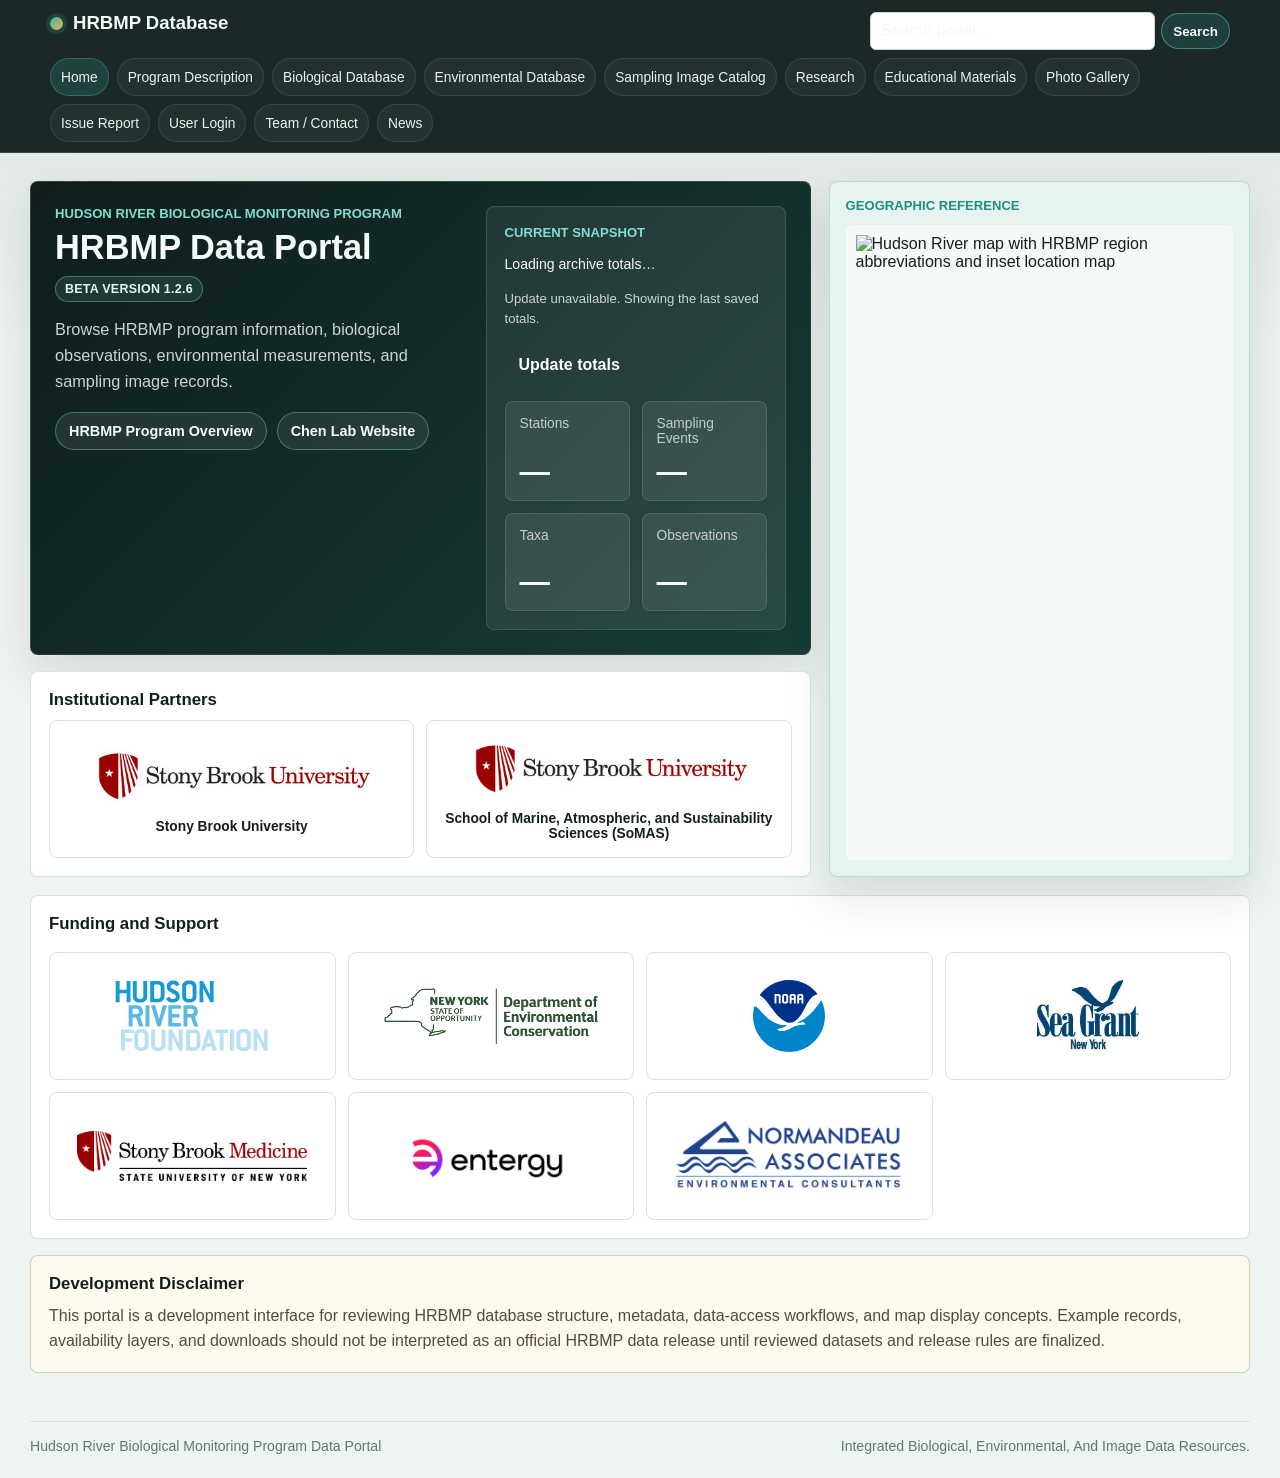
==== commit 517c68de: "Release Beta 1.2.6 with simpler homepage logo credits" ====
--- a/gui/index.html
+++ b/gui/index.html
@@ -7,7 +7,7 @@
   <link rel="stylesheet" href="https://unpkg.com/leaflet@1.9.4/dist/leaflet.css" />
   <link rel="stylesheet" href="https://unpkg.com/leaflet.markercluster@1.5.3/dist/MarkerCluster.css" />
   <link rel="stylesheet" href="https://unpkg.com/leaflet.markercluster@1.5.3/dist/MarkerCluster.Default.css" />
-  <link rel="stylesheet" href="style.css?v=1.2.5" />
+  <link rel="stylesheet" href="style.css?v=1.2.6" />
 </head>
 <body>
   <header class="site-nav">
@@ -171,7 +171,7 @@
             <div class="intro-block">
               <p class="eyebrow">Hudson River Biological Monitoring Program</p>
               <h1>HRBMP Data Portal</h1>
-              <p class="portal-version">Beta Version 1.2.5</p>
+              <p class="portal-version">Beta Version 1.2.6</p>
               <p class="lead">
                 Browse HRBMP program information, biological observations,
                 environmental measurements, and sampling image records.
@@ -210,7 +210,7 @@
             </aside>
           </div>
 
-          <section class="partner-panel data-panel" aria-label="Institutional partners and collaborators">
+          <section class="partner-panel data-panel" aria-label="Institutional partners">
             <div class="partner-group">
               <h2>Institutional Partners</h2>
               <div class="logo-grid">
@@ -218,21 +218,12 @@
                   <img src="assets/acknowledgements/stony-brook-university.jpg" alt="Stony Brook University" width="415" height="79" loading="lazy" decoding="async" />
                   <span>Stony Brook University</span>
                 </a>
-                <a class="logo-card dark-logo" href="https://www.stonybrook.edu/somas/" target="_blank" rel="noopener">
-                  <img src="assets/acknowledgements/somas.svg" alt="School of Marine, Atmospheric, and Sustainability Sciences (SoMAS)" width="284" height="59" loading="lazy" decoding="async" />
+                <a class="logo-card" href="https://www.stonybrook.edu/somas/" target="_blank" rel="noopener">
+                  <img src="assets/acknowledgements/stony-brook-university.jpg" alt="Stony Brook University — School of Marine, Atmospheric, and Sustainability Sciences (SoMAS)" width="415" height="79" loading="lazy" decoding="async" />
                   <span>School of Marine, Atmospheric, and Sustainability Sciences (SoMAS)</span>
                 </a>
               </div>
             </div>
-            <div class="partner-group">
-              <h2>Collaborators</h2>
-              <div class="logo-grid collaborator-logo-grid">
-                <a class="logo-card dark-logo" href="https://www.normandeau.com/" target="_blank" rel="noopener">
-                  <img src="assets/acknowledgements/normandeau-associates.png" alt="Normandeau Associates" width="339" height="42" loading="lazy" decoding="async" />
-                  <span>Normandeau Associates</span>
-                </a>
-              </div>
-            </div>
           </section>
         </div>
 
@@ -247,45 +238,26 @@
       <section class="partner-panel data-panel home-funding-panel" aria-labelledby="home-funding-title">
         <h2 id="home-funding-title">Funding and Support</h2>
         <div class="logo-grid">
-          <a class="logo-card" href="https://www.stonybrook.edu/pres/vision/fast-impact.html" target="_blank" rel="noopener">
-            <img src="assets/acknowledgements/presidents-fast-impact-fund.jpg" alt="President’s Fast Impact Fund" width="1600" height="447" loading="lazy" decoding="async" />
-            <span>President’s Fast Impact Fund</span>
-            <small>Digital archive development</small>
-          </a>
-          <a class="logo-card dark-logo" href="https://hudsonriver.org/" target="_blank" rel="noopener">
-            <img src="assets/acknowledgements/hudson-river-foundation.svg" alt="Hudson River Foundation" width="96" height="45" loading="lazy" decoding="async" />
-            <span>Hudson River Foundation</span>
-            <small>Monitoring and research</small>
+          <a class="logo-card" href="https://hudsonriver.org/" target="_blank" rel="noopener">
+            <img src="assets/acknowledgements/hudson-river-foundation-color.svg" alt="Hudson River Foundation" width="96" height="45" loading="lazy" decoding="async" />
           </a>
           <a class="logo-card" href="https://dec.ny.gov/" target="_blank" rel="noopener">
             <img src="assets/acknowledgements/nysdec.png" alt="NYSDEC" width="900" height="281" loading="lazy" decoding="async" />
-            <span>NYSDEC</span>
-            <small>Fish survey support</small>
           </a>
           <a class="logo-card" href="https://www.noaa.gov/" target="_blank" rel="noopener">
             <img src="assets/acknowledgements/noaa.svg" alt="NOAA" width="360" height="360" loading="lazy" decoding="async" />
-            <span>NOAA</span>
-            <small>Sea Grant research funding</small>
           </a>
-          <a class="logo-card dark-logo" href="https://nyseagrant.org/" target="_blank" rel="noopener">
-            <img src="assets/acknowledgements/new-york-sea-grant.png" alt="New York Sea Grant" width="152" height="75" loading="lazy" decoding="async" />
-            <span>New York Sea Grant</span>
-            <small>Research program administration</small>
-          </a>
-          <a class="logo-card" href="https://www.stonybrook.edu/proposal-development/funding-opportunities/ori-seed-grant-program/index.html" target="_blank" rel="noopener">
-            <img src="assets/acknowledgements/stony-brook-university.jpg" alt="Stony Brook Seed Grants" width="415" height="79" loading="lazy" decoding="async" />
-            <span>Stony Brook Seed Grants</span>
-            <small>OVPR / OR&amp;I research awards</small>
+          <a class="logo-card" href="https://nyseagrant.org/" target="_blank" rel="noopener">
+            <img src="assets/acknowledgements/new-york-sea-grant-color.jpg" alt="New York Sea Grant" width="340" height="239" loading="lazy" decoding="async" />
           </a>
           <a class="logo-card" href="https://www.stonybrookmedicine.edu/" target="_blank" rel="noopener">
             <img src="assets/acknowledgements/stony-brook-medicine.png" alt="Stony Brook Medicine" width="1130" height="246" loading="lazy" decoding="async" />
-            <span>Stony Brook Medicine</span>
-            <small>Seed research support</small>
           </a>
           <a class="logo-card" href="https://www.entergy.com/" target="_blank" rel="noopener">
             <img src="assets/acknowledgements/entergy.png" alt="Entergy" width="340" height="156" loading="lazy" decoding="async" />
-            <span>Entergy</span>
-            <small>Collection gift and foundational support</small>
+          </a>
+          <a class="logo-card" href="https://www.normandeau.com/" target="_blank" rel="noopener">
+            <img src="assets/acknowledgements/normandeau-associates-color.jpg" alt="Normandeau Associates" width="1024" height="310" loading="lazy" decoding="async" />
           </a>
         </div>
       </section>
@@ -501,19 +473,20 @@
     <section class="tab-page" id="news" data-tab-page="news">
       <div class="page-header"><h1>Version Updates</h1></div>
       <div class="news-list">
-        <article id="release-1-2-5" aria-labelledby="release-1-2-5-title">
+        <article id="release-1-2-6" aria-labelledby="release-1-2-6-title">
           <div class="news-meta"><time datetime="2026-11-23">November 23, 2026</time></div>
-          <h2 id="release-1-2-5-title">Beta Version 1.2.5</h2>
+          <h2 id="release-1-2-6-title">Beta Version 1.2.6</h2>
           <ul class="version-updates">
-            <li><strong>Research and support:</strong> separate research tabs, official titles and objectives, homepage funding logos and collaborator credits, and publications grouped by year.</li>
-            <li><strong>Availability and layout:</strong> regional heatmaps show exact counts and legends; removed unused panels, captions, and counters.</li>
-            <li><strong>Gallery and contacts:</strong> species cards pair a single specimen photo with scientific names and biology; added Ethan's photo and database Contact button.</li>
+            <li><strong>Logo presentation:</strong> official color artwork appears on white cards without captions beneath funding logos.</li>
+            <li><strong>Support credits:</strong> moved Normandeau Associates into Funding and Support and removed the separate Collaborators section.</li>
+            <li><strong>Funding layout:</strong> removed University and Fast Impact Fund logos from funding; retained institutional partner cards.</li>
           </ul>
         </article>
       </div>
       <details class="release-history">
         <summary>Earlier version updates</summary>
         <ul class="version-updates">
+          <li>Beta 1.2.5: Research tabs, verified projects, year-grouped publications, species photos, regional heatmaps, and homepage acknowledgements.</li>
           <li>Beta 1.2.4: River-region diagrams show catalog-specific totals across biological, environmental, and image pages.</li>
           <li>Beta 1.2.3: Hide mismatched uploads throughout public results, filters, maps, requests, and caches.</li>
           <li>Beta 1.2.2: Horizontal Hudson River regions show names, river miles, and biological record counts.</li>
@@ -3117,8 +3090,8 @@
   <script src="https://cdn.jsdelivr.net/npm/@supabase/supabase-js@2"></script>
   <script src="https://unpkg.com/lucide@0.468.0/dist/umd/lucide.min.js"></script>
   <script src="config.js"></script>
-  <script src="archive.js?v=1.2.5"></script>
-  <script src="archive-cache.js?v=1.2.5"></script>
-  <script src="app.js?v=1.2.5"></script>
+  <script src="archive.js?v=1.2.6"></script>
+  <script src="archive-cache.js?v=1.2.6"></script>
+  <script src="app.js?v=1.2.6"></script>
 </body>
 </html>
--- a/gui/style.css
+++ b/gui/style.css
@@ -2100,13 +2100,7 @@
   color: var(--ink);
   text-align: center;
   text-decoration: none;
-  background: var(--surface-soft);
-}
-
-.logo-card.dark-logo {
-  color: #ffffff;
-  border-color: rgba(255, 255, 255, 0.12);
-  background: var(--nav-2);
+  background: var(--surface);
 }
 
 .logo-card img {
@@ -2115,10 +2109,6 @@
   object-fit: contain;
 }
 
-.partner-group .collaborator-logo-grid {
-  grid-template-columns: minmax(0, 1fr);
-}
-
 .home-funding-panel {
   margin-top: 18px;
 }
@@ -2133,7 +2123,7 @@
 }
 
 .home-funding-panel .logo-card {
-  grid-template-rows: 72px auto auto;
+  grid-template-rows: 72px;
   gap: 6px;
 }
 
@@ -2143,11 +2133,6 @@
   max-width: 230px;
   max-height: 72px;
   object-fit: contain;
-}
-
-.home-funding-panel .logo-card small {
-  font-size: 0.875rem;
-  line-height: 1.4;
 }
 
 @media (max-width: 1060px) {
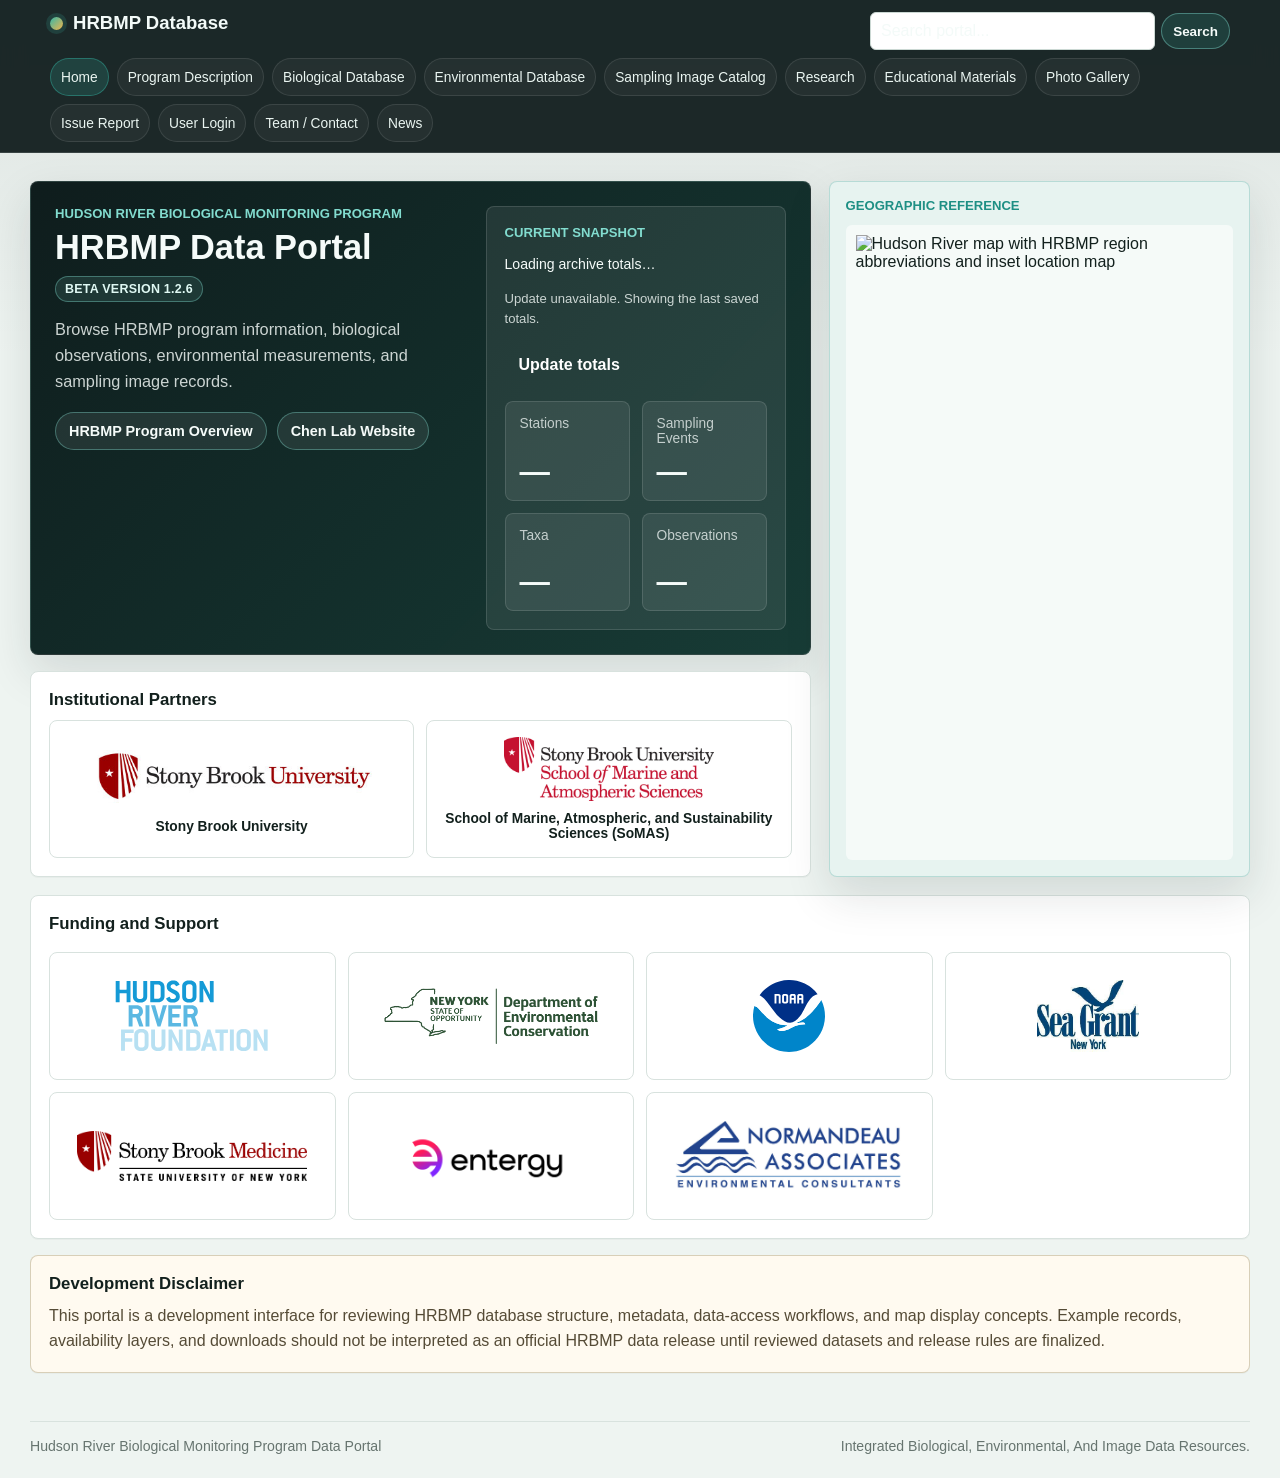
==== commit 940153f0: "Correct SoMAS partner logo with supplied departmental lockup" ====
--- a/gui/index.html
+++ b/gui/index.html
@@ -219,7 +219,7 @@
                   <span>Stony Brook University</span>
                 </a>
                 <a class="logo-card" href="https://www.stonybrook.edu/somas/" target="_blank" rel="noopener">
-                  <img src="assets/acknowledgements/stony-brook-university.jpg" alt="Stony Brook University — School of Marine, Atmospheric, and Sustainability Sciences (SoMAS)" width="415" height="79" loading="lazy" decoding="async" />
+                  <img src="assets/acknowledgements/somas.png" alt="Stony Brook University School of Marine and Atmospheric Sciences (SoMAS) logo" width="1184" height="360" loading="lazy" decoding="async" />
                   <span>School of Marine, Atmospheric, and Sustainability Sciences (SoMAS)</span>
                 </a>
               </div>
@@ -477,7 +477,7 @@
           <div class="news-meta"><time datetime="2026-11-23">November 23, 2026</time></div>
           <h2 id="release-1-2-6-title">Beta Version 1.2.6</h2>
           <ul class="version-updates">
-            <li><strong>Logo presentation:</strong> official color artwork appears on white cards without captions beneath funding logos.</li>
+            <li><strong>Logo presentation:</strong> official color artwork, including the SoMAS logo, appears on white cards without captions beneath funding logos.</li>
             <li><strong>Support credits:</strong> moved Normandeau Associates into Funding and Support and removed the separate Collaborators section.</li>
             <li><strong>Funding layout:</strong> removed University and Fast Impact Fund logos from funding; retained institutional partner cards.</li>
           </ul>
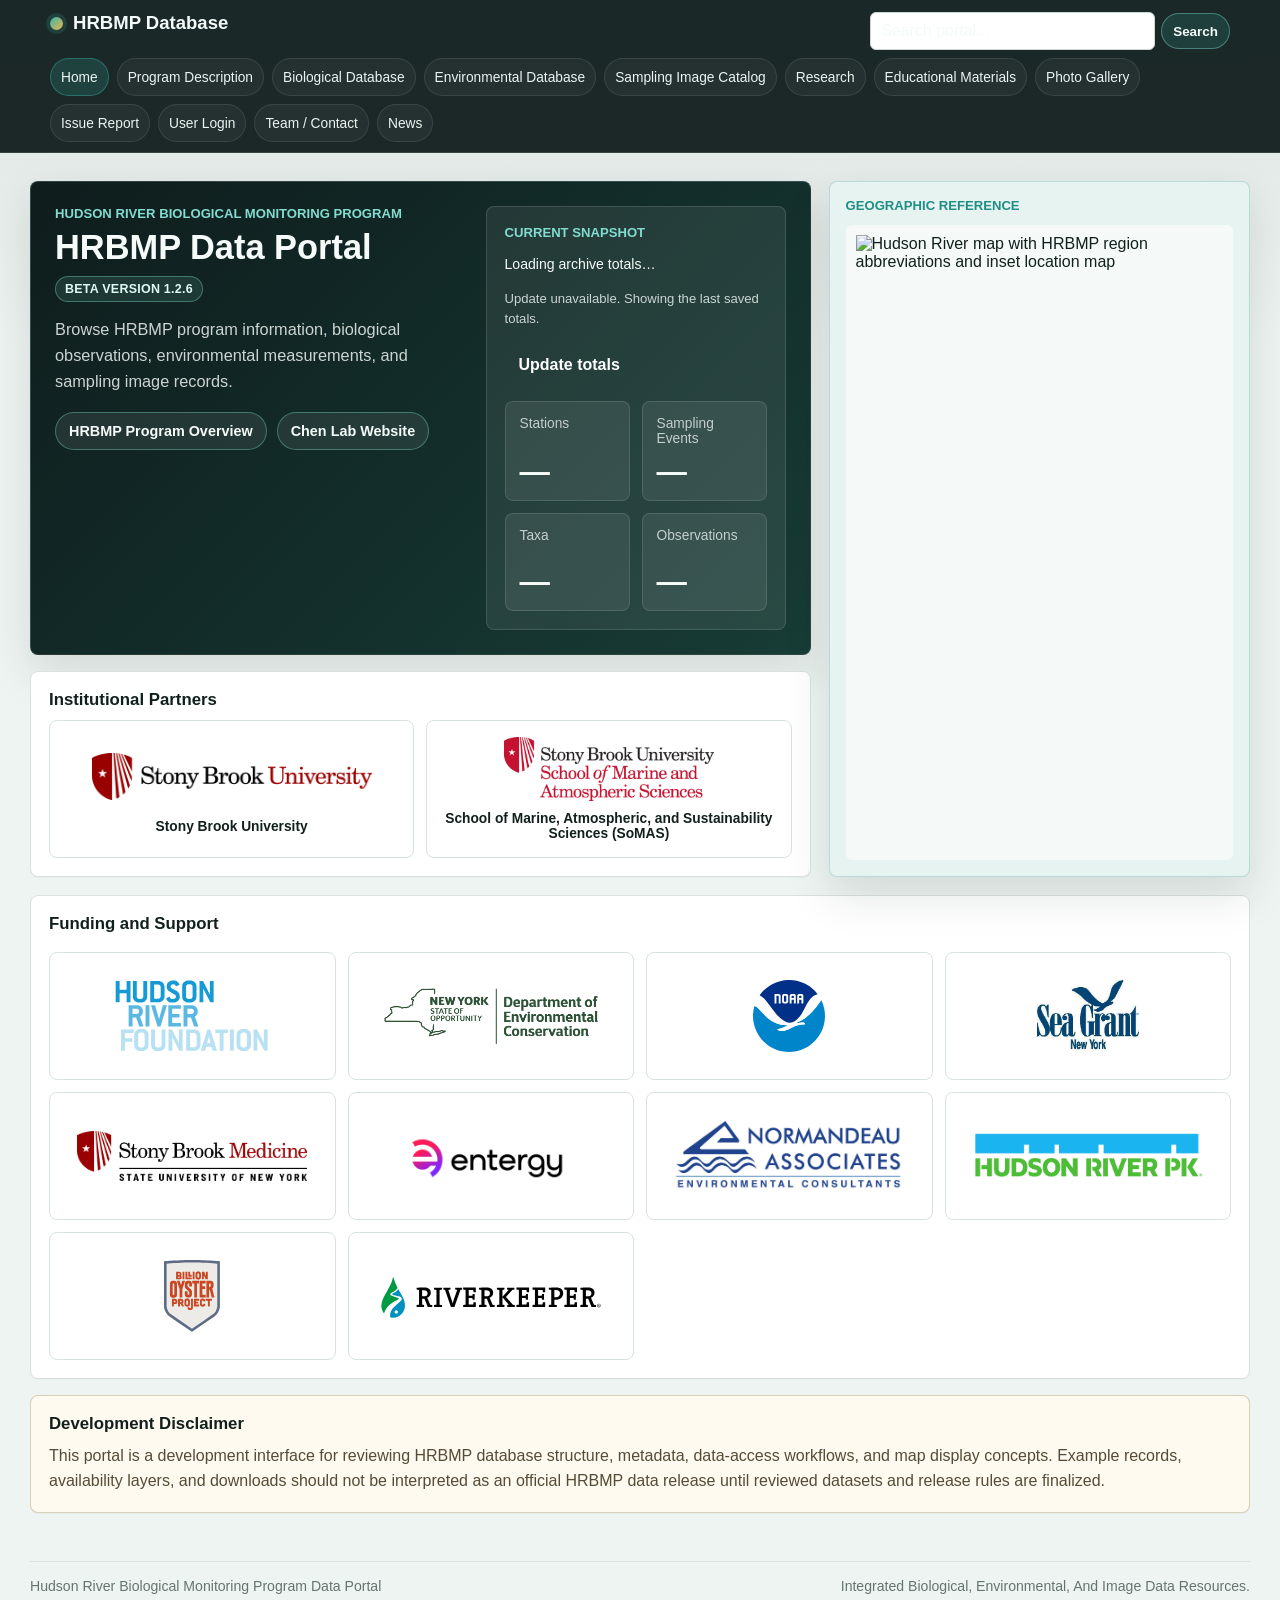
==== commit 81e52956: "Update official acknowledgements and manuscripts in review" ====
--- a/gui/index.html
+++ b/gui/index.html
@@ -215,7 +215,7 @@
               <h2>Institutional Partners</h2>
               <div class="logo-grid">
                 <a class="logo-card" href="https://www.stonybrook.edu/" target="_blank" rel="noopener">
-                  <img src="assets/acknowledgements/stony-brook-university.jpg" alt="Stony Brook University" width="415" height="79" loading="lazy" decoding="async" />
+                  <img src="assets/acknowledgements/stony-brook-university.png" alt="Stony Brook University" width="1184" height="200" loading="lazy" decoding="async" />
                   <span>Stony Brook University</span>
                 </a>
                 <a class="logo-card" href="https://www.stonybrook.edu/somas/" target="_blank" rel="noopener">
@@ -258,6 +258,15 @@
           </a>
           <a class="logo-card" href="https://www.normandeau.com/" target="_blank" rel="noopener">
             <img src="assets/acknowledgements/normandeau-associates-color.jpg" alt="Normandeau Associates" width="1024" height="310" loading="lazy" decoding="async" />
+          </a>
+          <a class="logo-card" href="https://hudsonriverpark.org/" target="_blank" rel="noopener">
+            <img src="assets/acknowledgements/hudson-river-park.png" alt="Hudson River Park" width="1238" height="257" loading="lazy" decoding="async" />
+          </a>
+          <a class="logo-card" href="https://www.billionoysterproject.org/" target="_blank" rel="noopener">
+            <img src="assets/acknowledgements/billion-oyster-project.svg" alt="Billion Oyster Project" width="150" height="192" loading="lazy" decoding="async" />
+          </a>
+          <a class="logo-card" href="https://www.riverkeeper.org/" target="_blank" rel="noopener">
+            <img src="assets/acknowledgements/riverkeeper.svg" alt="Riverkeeper" width="370" height="70" loading="lazy" decoding="async" />
           </a>
         </div>
       </section>
@@ -477,9 +486,9 @@
           <div class="news-meta"><time datetime="2026-11-23">November 23, 2026</time></div>
           <h2 id="release-1-2-6-title">Beta Version 1.2.6</h2>
           <ul class="version-updates">
-            <li><strong>Logo presentation:</strong> official color artwork, including the SoMAS logo, appears on white cards without captions beneath funding logos.</li>
-            <li><strong>Support credits:</strong> moved Normandeau Associates into Funding and Support and removed the separate Collaborators section.</li>
-            <li><strong>Funding layout:</strong> removed University and Fast Impact Fund logos from funding; retained institutional partner cards.</li>
+            <li><strong>Research:</strong> organized current and previous projects, funding information, and publications, including work under review and revision.</li>
+            <li><strong>Data access:</strong> clearer availability displays, regional heatmaps, filters, and faster loading.</li>
+            <li><strong>Resources and partnerships:</strong> expanded species information, streamlined contacts, and updated institutional and supporting organization acknowledgements.</li>
           </ul>
         </article>
       </div>
@@ -1807,8 +1816,37 @@
       <div class="page-header">
         <p class="eyebrow">Research</p>
         <h1>Publications</h1>
-        <p class="page-note">Chen Lab publications using HRBMP data and collections, grouped by year from newest to oldest. Updated November 23, 2026.</p>
-      </div>
+        <p class="page-note">Chen Lab research using HRBMP data and collections, with manuscripts in review listed first.</p>
+      </div>
+      <section class="publication-year-section" aria-labelledby="publications-in-review-title">
+        <h2 class="publication-year-heading" id="publications-in-review-title">Under review and revision</h2>
+        <div class="publication-list">
+          <article class="publication-card data-panel" id="publication-metals-review" data-publication-status="under-revision">
+            <div class="publication-body">
+              <p class="publication-context">Under revision</p>
+              <h3>From Source to biota: An integrated framework for understanding legacy metal contamination in the Hudson River Estuary</h3>
+              <p class="publication-authors">Li, C., Liu, K. J., Chen, F., Boffetta, P., &amp; Chen, Y.</p>
+              <p class="publication-journal"><em>Marine Environmental Research</em></p>
+            </div>
+          </article>
+          <article class="publication-card data-panel" id="publication-hre-end-to-end" data-publication-status="under-review">
+            <div class="publication-body">
+              <p class="publication-context">Under review</p>
+              <h3>Integrating habitat suitability with multispecies dynamics: Development of an end-to-end ecosystem model for the Hudson River Estuary–New York Bight</h3>
+              <p class="publication-authors">Yang, X., Huang, Y., Gaichas, S., Oliveros-Ramos, R., Ross, A. C., Li, C., Caracappa, J., Cerrato, R., Xing, L., &amp; Chen, Y.</p>
+              <p class="publication-journal"><em>Ecological Modelling</em></p>
+            </div>
+          </article>
+          <article class="publication-card data-panel" id="publication-monitoring-stops" data-publication-status="under-review">
+            <div class="publication-body">
+              <p class="publication-context">Under review</p>
+              <h3>When monitoring stops: environmental risks after industrial closure</h3>
+              <p class="publication-authors">Chen, Y., Rokosz, K., Arsenault, S., Yin, J., Yang, X., Praisner, S., Li, Y., &amp; Li, C.</p>
+              <p class="publication-journal"><em>Marine Policy</em></p>
+            </div>
+          </article>
+        </div>
+      </section>
       <section class="publication-year-section" aria-labelledby="publications-2026-title">
         <h2 class="publication-year-heading" id="publications-2026-title">2026</h2>
         <div class="publication-list">
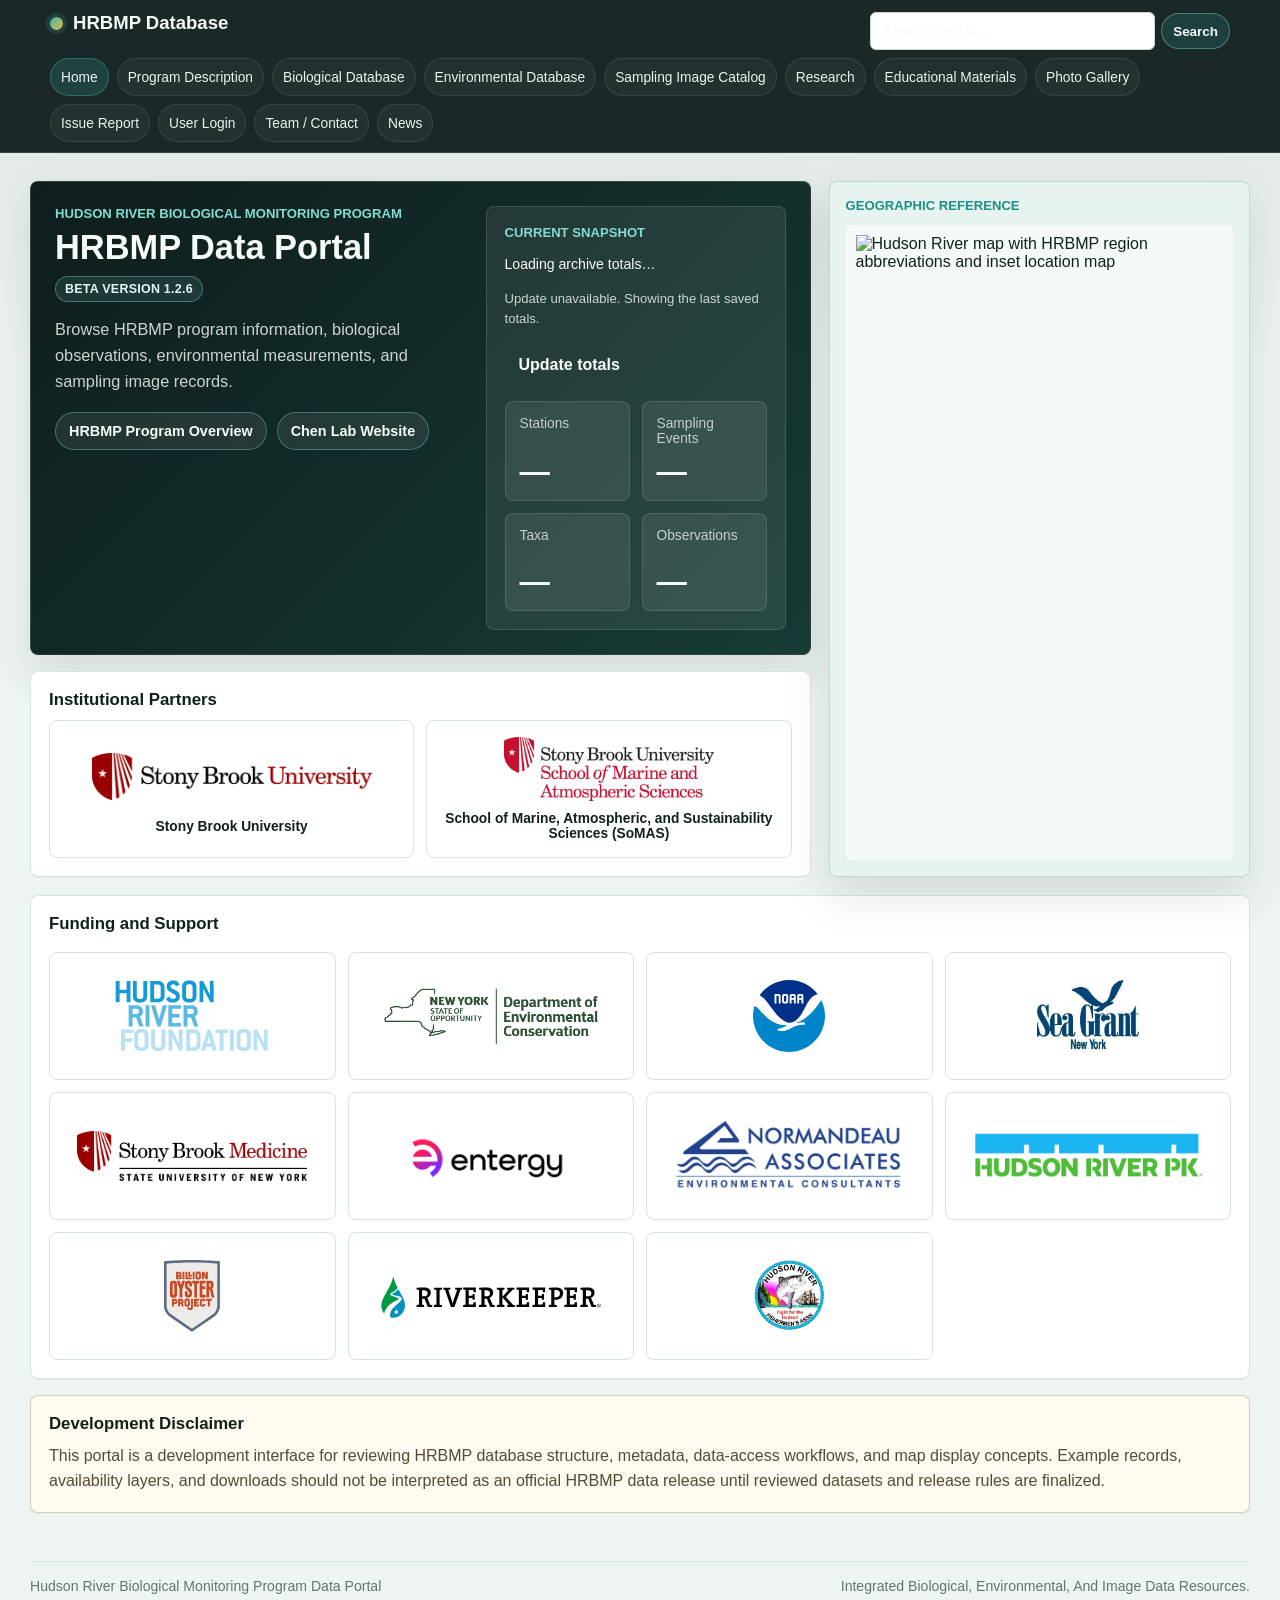
==== commit 7bd4a00a: "Add admin request deletion and simplify publication display" ====
--- a/gui/index.html
+++ b/gui/index.html
@@ -7,7 +7,7 @@
   <link rel="stylesheet" href="https://unpkg.com/leaflet@1.9.4/dist/leaflet.css" />
   <link rel="stylesheet" href="https://unpkg.com/leaflet.markercluster@1.5.3/dist/MarkerCluster.css" />
   <link rel="stylesheet" href="https://unpkg.com/leaflet.markercluster@1.5.3/dist/MarkerCluster.Default.css" />
-  <link rel="stylesheet" href="style.css?v=1.2.6" />
+  <link rel="stylesheet" href="style.css?v=1.2.6&amp;build=20261123-cleanup" />
 </head>
 <body>
   <header class="site-nav">
@@ -268,6 +268,9 @@
           <a class="logo-card" href="https://www.riverkeeper.org/" target="_blank" rel="noopener">
             <img src="assets/acknowledgements/riverkeeper.svg" alt="Riverkeeper" width="370" height="70" loading="lazy" decoding="async" />
           </a>
+          <a class="logo-card" href="https://thehrfa.org/" target="_blank" rel="noopener">
+            <img src="assets/acknowledgements/hudson-river-fishermens-association.png" alt="Hudson River Fishermen’s Association" width="247" height="250" loading="lazy" decoding="async" />
+          </a>
         </div>
       </section>
 
@@ -488,7 +491,7 @@
           <ul class="version-updates">
             <li><strong>Research:</strong> organized current and previous projects, funding information, and publications, including work under review and revision.</li>
             <li><strong>Data access:</strong> clearer availability displays, regional heatmaps, filters, and faster loading.</li>
-            <li><strong>Resources and partnerships:</strong> expanded species information, streamlined contacts, and updated institutional and supporting organization acknowledgements.</li>
+            <li><strong>Resources and partnerships:</strong> expanded species information, simplified request management, and updated institutional and supporting organization acknowledgements.</li>
           </ul>
         </article>
       </div>
@@ -1816,7 +1819,6 @@
       <div class="page-header">
         <p class="eyebrow">Research</p>
         <h1>Publications</h1>
-        <p class="page-note">Chen Lab research using HRBMP data and collections, with manuscripts in review listed first.</p>
       </div>
       <section class="publication-year-section" aria-labelledby="publications-in-review-title">
         <h2 class="publication-year-heading" id="publications-in-review-title">Under review and revision</h2>
@@ -1826,7 +1828,6 @@
               <p class="publication-context">Under revision</p>
               <h3>From Source to biota: An integrated framework for understanding legacy metal contamination in the Hudson River Estuary</h3>
               <p class="publication-authors">Li, C., Liu, K. J., Chen, F., Boffetta, P., &amp; Chen, Y.</p>
-              <p class="publication-journal"><em>Marine Environmental Research</em></p>
             </div>
           </article>
           <article class="publication-card data-panel" id="publication-hre-end-to-end" data-publication-status="under-review">
@@ -1834,7 +1835,6 @@
               <p class="publication-context">Under review</p>
               <h3>Integrating habitat suitability with multispecies dynamics: Development of an end-to-end ecosystem model for the Hudson River Estuary–New York Bight</h3>
               <p class="publication-authors">Yang, X., Huang, Y., Gaichas, S., Oliveros-Ramos, R., Ross, A. C., Li, C., Caracappa, J., Cerrato, R., Xing, L., &amp; Chen, Y.</p>
-              <p class="publication-journal"><em>Ecological Modelling</em></p>
             </div>
           </article>
           <article class="publication-card data-panel" id="publication-monitoring-stops" data-publication-status="under-review">
@@ -1842,7 +1842,6 @@
               <p class="publication-context">Under review</p>
               <h3>When monitoring stops: environmental risks after industrial closure</h3>
               <p class="publication-authors">Chen, Y., Rokosz, K., Arsenault, S., Yin, J., Yang, X., Praisner, S., Li, Y., &amp; Li, C.</p>
-              <p class="publication-journal"><em>Marine Policy</em></p>
             </div>
           </article>
         </div>
@@ -3130,6 +3129,6 @@
   <script src="config.js"></script>
   <script src="archive.js?v=1.2.6"></script>
   <script src="archive-cache.js?v=1.2.6"></script>
-  <script src="app.js?v=1.2.6"></script>
+  <script src="app.js?v=1.2.6&amp;build=20261123-cleanup"></script>
 </body>
 </html>
--- a/gui/style.css
+++ b/gui/style.css
@@ -1053,6 +1053,18 @@
   display: flex;
   flex-wrap: wrap;
   gap: 8px;
+}
+
+.admin-request-actions .delete-request-button {
+  color: #a32d25;
+  border-color: #d6aaa5;
+  background: #ffffff;
+}
+
+.admin-request-actions .delete-request-button:hover:not(:disabled) {
+  color: #8c211b;
+  border-color: #a32d25;
+  background: #fff2f0;
 }
 
 .compact-button {
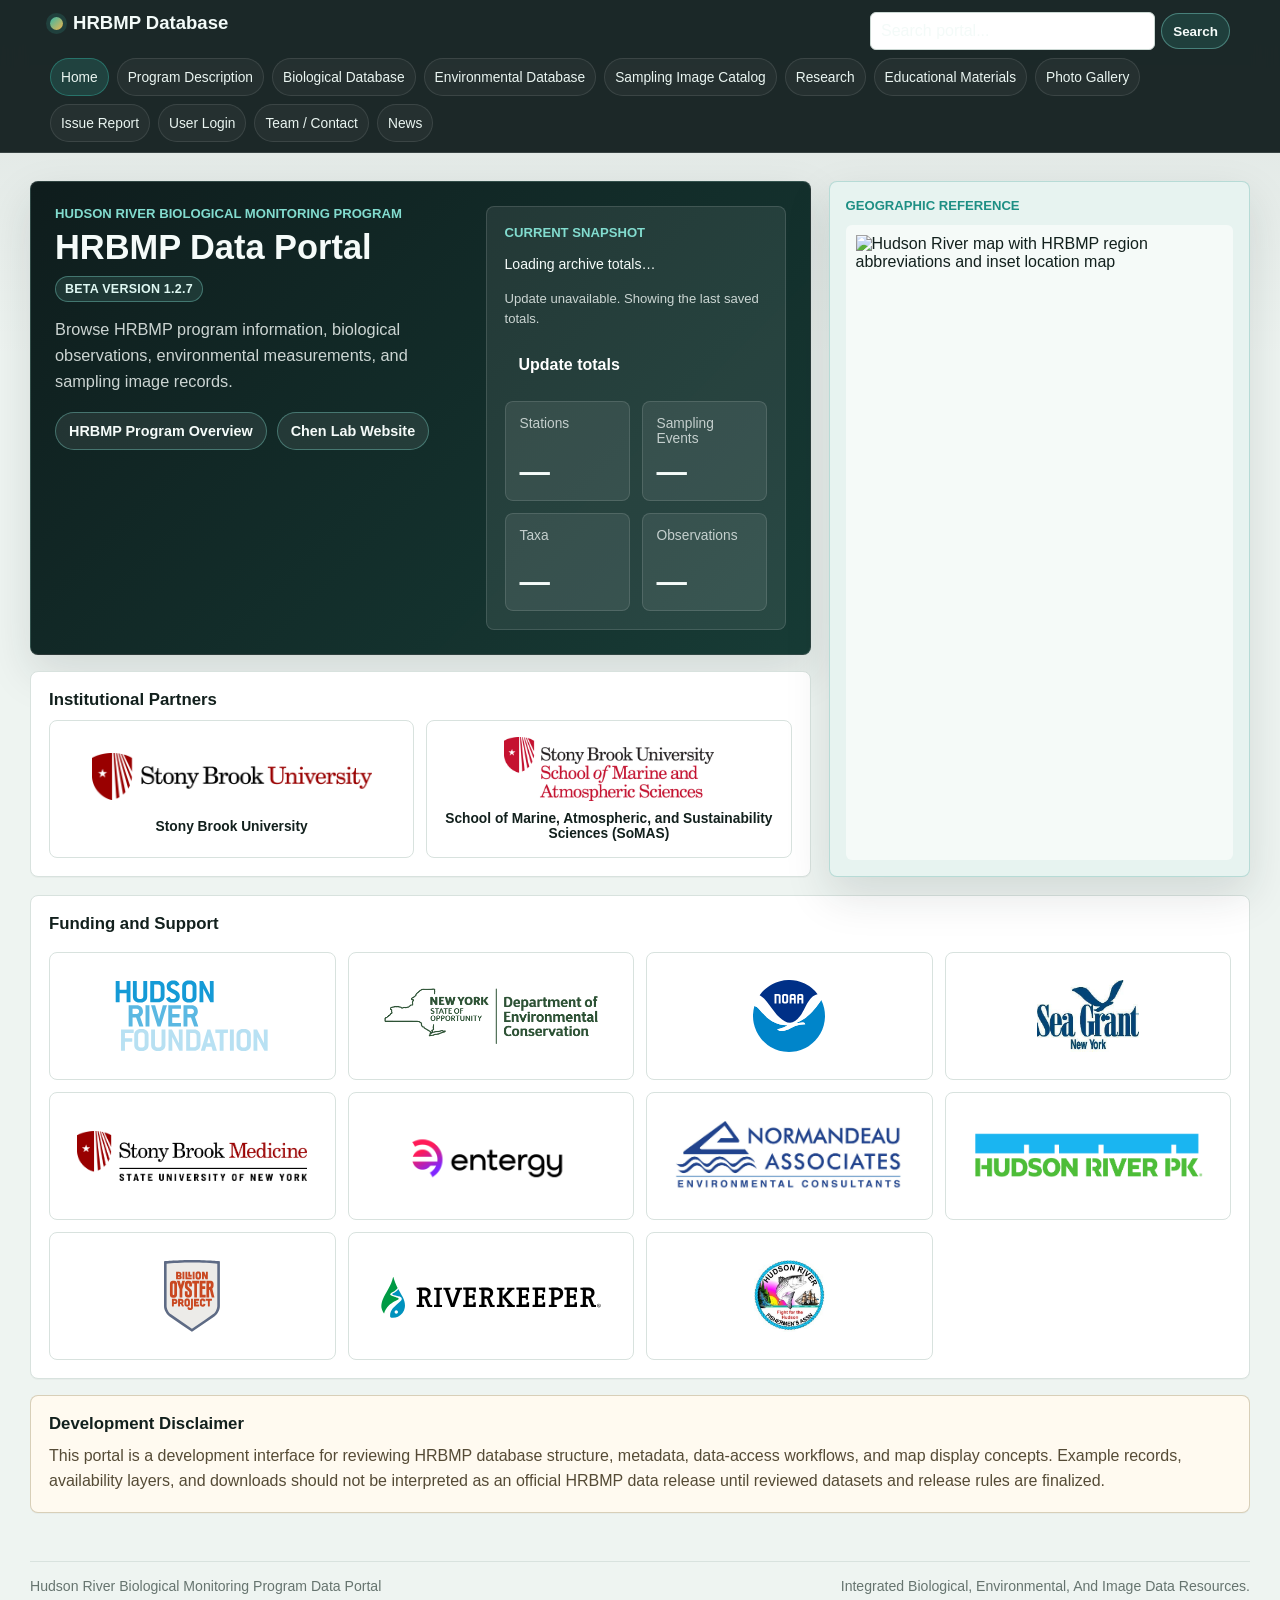
==== commit 663c5530: "Release 1.2.7 education materials and classroom activities" ====
--- a/gui/index.html
+++ b/gui/index.html
@@ -7,7 +7,9 @@
   <link rel="stylesheet" href="https://unpkg.com/leaflet@1.9.4/dist/leaflet.css" />
   <link rel="stylesheet" href="https://unpkg.com/leaflet.markercluster@1.5.3/dist/MarkerCluster.css" />
   <link rel="stylesheet" href="https://unpkg.com/leaflet.markercluster@1.5.3/dist/MarkerCluster.Default.css" />
-  <link rel="stylesheet" href="style.css?v=1.2.6&amp;build=20261123-cleanup" />
+  <link rel="stylesheet" href="style.css?v=1.2.7" />
+  <link rel="stylesheet" href="fish-tales.css?v=1.2.7" />
+  <link rel="stylesheet" href="education-activities.css?v=1.2.7" />
 </head>
 <body>
   <header class="site-nav">
@@ -59,7 +61,7 @@
             <a href="#research-publications" data-tab-link="research-publications">Publications</a>
           </div>
         </div>
-        <div class="nav-dropdown">
+        <div class="nav-dropdown education-navigation">
           <a href="#educational-materials" data-tab-link="educational-materials">Educational Materials</a>
           <div class="nav-submenu" aria-label="Educational Materials subsections">
             <div class="nav-subitem">
@@ -75,19 +77,22 @@
             <div class="nav-subitem">
               <a href="#education-fish-tales" data-tab-link="education-fish-tales">Fish Tales</a>
               <div class="nav-nested-submenu" aria-label="Fish Tales species">
-                <a href="#education-fish-tales" data-fish-tale-focus="atlantic-tomcod">Atlantic Tomcod</a>
-                <a href="#education-fish-tales" data-fish-tale-focus="american-shad">American Shad</a>
-                <a href="#education-fish-tales" data-fish-tale-focus="striped-bass">Striped Bass</a>
-                <a href="#education-fish-tales" data-fish-tale-focus="white-perch">White Perch</a>
-                <a href="#education-fish-tales" data-fish-tale-focus="bay-anchovy">Bay Anchovy</a>
-                <a href="#education-fish-tales" data-fish-tale-focus="alewife">Alewife</a>
-                <a href="#education-fish-tales" data-fish-tale-focus="blueback-herring">Blueback Herring</a>
-                <a href="#education-fish-tales" data-fish-tale-focus="rainbow-smelt">Rainbow Smelt</a>
-                <a href="#education-fish-tales" data-fish-tale-focus="yellow-perch">Yellow Perch</a>
-                <a href="#education-fish-tales" data-fish-tale-focus="spottail-shiner">Spottail Shiner</a>
-                <a href="#education-fish-tales" data-fish-tale-focus="bluefish">Bluefish</a>
-                <a href="#education-fish-tales" data-fish-tale-focus="hogchoker">Hogchoker</a>
-                <a href="#education-fish-tales" data-fish-tale-focus="atlantic-menhaden">Atlantic Menhaden</a>
+                <a href="#fish-tale-alewife" data-tab-link="fish-tale-alewife">Alewife</a>
+                <a href="#fish-tale-american-shad" data-tab-link="fish-tale-american-shad">American Shad</a>
+                <a href="#fish-tale-atlantic-sturgeon" data-tab-link="fish-tale-atlantic-sturgeon">Atlantic Sturgeon</a>
+                <a href="#fish-tale-atlantic-tomcod" data-tab-link="fish-tale-atlantic-tomcod">Atlantic Tomcod</a>
+                <a href="#fish-tale-bay-anchovy" data-tab-link="fish-tale-bay-anchovy">Bay Anchovy</a>
+                <a href="#fish-tale-blueback-herring" data-tab-link="fish-tale-blueback-herring">Blueback Herring</a>
+                <a href="#fish-tale-bluefish" data-tab-link="fish-tale-bluefish">Bluefish</a>
+                <a href="#fish-tale-channel-catfish" data-tab-link="fish-tale-channel-catfish">Channel Catfish</a>
+                <a href="#fish-tale-gizzard-shad" data-tab-link="fish-tale-gizzard-shad">Gizzard Shad</a>
+                <a href="#fish-tale-hogchoker" data-tab-link="fish-tale-hogchoker">Hogchoker</a>
+                <a href="#fish-tale-rainbow-smelt" data-tab-link="fish-tale-rainbow-smelt">Rainbow Smelt</a>
+                <a href="#fish-tale-shortnose-sturgeon" data-tab-link="fish-tale-shortnose-sturgeon">Shortnose Sturgeon</a>
+                <a href="#fish-tale-spottail-shiner" data-tab-link="fish-tale-spottail-shiner">Spottail Shiner</a>
+                <a href="#fish-tale-tessellated-darter" data-tab-link="fish-tale-tessellated-darter">Tessellated Darter</a>
+                <a href="#fish-tale-white-catfish" data-tab-link="fish-tale-white-catfish">White Catfish</a>
+                <a href="#fish-tale-white-perch" data-tab-link="fish-tale-white-perch">White Perch</a>
               </div>
             </div>
             <div class="nav-subitem">
@@ -117,13 +122,11 @@
               </div>
             </div>
             <div class="nav-subitem">
-              <a href="#education-classroom" data-tab-link="education-classroom">Classroom Materials</a>
+              <a href="#education-classroom" data-tab-link="education-classroom">Classroom Activities</a>
               <div class="nav-nested-submenu" aria-label="Classroom Materials subsections">
-                <a href="#education-classroom" data-classroom-focus="lesson-plans">Lesson Plans</a>
-                <a href="#education-classroom" data-classroom-focus="student-worksheets">Student Worksheets</a>
-                <a href="#education-classroom" data-classroom-focus="slide-decks">Teacher Slide Decks</a>
-                <a href="#education-classroom" data-classroom-focus="data-activities">Data Activities</a>
-                <a href="#education-classroom" data-classroom-focus="field-lab-activities">Field &amp; Lab Activities</a>
+                <a href="#activity-survey-design" data-tab-link="activity-survey-design">Survey Design Challenge</a>
+                <a href="#activity-match-fish" data-tab-link="activity-match-fish">Match Young Fish to Adults</a>
+                <a href="#education-supplementary" data-tab-link="education-supplementary">Supplementary Materials</a>
               </div>
             </div>
             <div class="nav-subitem">
@@ -171,7 +174,7 @@
             <div class="intro-block">
               <p class="eyebrow">Hudson River Biological Monitoring Program</p>
               <h1>HRBMP Data Portal</h1>
-              <p class="portal-version">Beta Version 1.2.6</p>
+            <p class="portal-version">Beta Version 1.2.7</p>
               <p class="lead">
                 Browse HRBMP program information, biological observations,
                 environmental measurements, and sampling image records.
@@ -485,19 +488,20 @@
     <section class="tab-page" id="news" data-tab-page="news">
       <div class="page-header"><h1>Version Updates</h1></div>
       <div class="news-list">
-        <article id="release-1-2-6" aria-labelledby="release-1-2-6-title">
+        <article id="release-1-2-7" aria-labelledby="release-1-2-7-title">
           <div class="news-meta"><time datetime="2026-11-23">November 23, 2026</time></div>
-          <h2 id="release-1-2-6-title">Beta Version 1.2.6</h2>
+          <h2 id="release-1-2-7-title">Beta Version 1.2.7</h2>
           <ul class="version-updates">
-            <li><strong>Research:</strong> organized current and previous projects, funding information, and publications, including work under review and revision.</li>
-            <li><strong>Data access:</strong> clearer availability displays, regional heatmaps, filters, and faster loading.</li>
-            <li><strong>Resources and partnerships:</strong> expanded species information, simplified request management, and updated institutional and supporting organization acknowledgements.</li>
+            <li><strong>Education materials:</strong> complete Fish Tales species profiles with photographs, life histories, ecological roles, and monitoring context.</li>
+            <li><strong>Classroom activities:</strong> interactive survey design with live budgeting, fish life-stage matching, and printable learning materials.</li>
+            <li><strong>Supplementary resources:</strong> survey background and challenge slides with in-page PDF previews and downloadable PowerPoint and PDF files.</li>
           </ul>
         </article>
       </div>
       <details class="release-history">
         <summary>Earlier version updates</summary>
         <ul class="version-updates">
+            <li>Beta 1.2.6: Organized research, publications, data access, species resources, request management, and institutional acknowledgements.</li>
           <li>Beta 1.2.5: Research tabs, verified projects, year-grouped publications, species photos, regional heatmaps, and homepage acknowledgements.</li>
           <li>Beta 1.2.4: River-region diagrams show catalog-specific totals across biological, environmental, and image pages.</li>
           <li>Beta 1.2.3: Hide mismatched uploads throughout public results, filters, maps, requests, and caches.</li>
@@ -1046,15 +1050,15 @@
         <article class="resource-card data-panel">
           <span class="resource-kicker">Species Stories</span>
           <h2>Fish Tales</h2>
-          <p>Short species spotlights for the 13 key Hudson River fishes, written for classroom and outreach storytelling.</p>
+          <p>Meet Hudson River fishes through species profiles, photographs, and stories about their lives in the estuary.</p>
           <div class="history-source-links">
             <a href="#education-fish-tales" data-tab-link="education-fish-tales">Open Fish Tales</a>
           </div>
         </article>
         <article class="resource-card data-panel">
           <span class="resource-kicker">Classroom</span>
-          <h2>Classroom Materials</h2>
-          <p>Future worksheet packets, slides, vocabulary lists, and printable activity sheets for teachers and outreach partners.</p>
+          <h2>Classroom Activities</h2>
+          <p>Design a fisheries survey or match young fish to adults. <a href="#education-classroom" data-tab-link="education-classroom">Open classroom activities &rarr;</a></p>
         </article>
         <article class="resource-card data-panel">
           <span class="resource-kicker">Oral History</span>
@@ -1180,107 +1184,1175 @@
       </div>
     </section>
 
-    <section class="tab-page" id="education-fish-tales" data-tab-page="education-fish-tales">
-      <div class="page-header">
-        <p class="eyebrow">Educational Materials</p>
-        <h1>Fish Tales</h1>
-        <p class="page-note">
-          Species spotlights for the 13 key Hudson River fishes, designed as a starting place for classroom stories, photos, monitoring notes, and outreach activities.
-        </p>
-      </div>
-
-      <div class="education-topic-grid">
-        <article class="education-topic-card data-panel" data-fish-tale-section="atlantic-tomcod">
-          <span class="resource-kicker">Key Species 1</span>
-          <h2>Atlantic Tomcod</h2>
-          <p><em>Microgadus tomcod</em></p>
-          <p>Story focus: a winter-associated estuarine fish that connects cold-season sampling, spawning habitat, and long-term Hudson River monitoring.</p>
-        </article>
-
-        <article class="education-topic-card data-panel" data-fish-tale-section="american-shad">
-          <span class="resource-kicker">Key Species 2</span>
-          <h2>American Shad</h2>
-          <p><em>Alosa sapidissima</em></p>
-          <p>Story focus: a migratory fish whose river spawning runs help students connect life cycles, timing, and estuary conservation.</p>
-        </article>
-
-        <article class="education-topic-card data-panel" data-fish-tale-section="striped-bass">
-          <span class="resource-kicker">Key Species 3</span>
-          <h2>Striped Bass</h2>
-          <p><em>Morone saxatilis</em></p>
-          <p>Story focus: an iconic Hudson River fish for discussing spawning, nursery habitat, population change, and fishery management.</p>
-        </article>
-
-        <article class="education-topic-card data-panel" data-fish-tale-section="white-perch">
-          <span class="resource-kicker">Key Species 4</span>
-          <h2>White Perch</h2>
-          <p><em>Morone americana</em></p>
-          <p>Story focus: a common estuarine fish that can anchor lessons about resident species, food webs, and regional habitat patterns.</p>
-        </article>
-
-        <article class="education-topic-card data-panel" data-fish-tale-section="bay-anchovy">
-          <span class="resource-kicker">Key Species 5</span>
-          <h2>Bay Anchovy</h2>
-          <p><em>Anchoa mitchilli</em></p>
-          <p>Story focus: a small forage fish that helps explain why tiny organisms matter to larger predators and estuary food webs.</p>
-        </article>
-
-        <article class="education-topic-card data-panel" data-fish-tale-section="alewife">
-          <span class="resource-kicker">Key Species 6</span>
-          <h2>Alewife</h2>
-          <p><em>Alosa pseudoharengus</em></p>
-          <p>Story focus: a river herring species useful for comparing migration, spawning runs, and shared life histories among related fishes.</p>
-        </article>
-
-        <article class="education-topic-card data-panel" data-fish-tale-section="blueback-herring">
-          <span class="resource-kicker">Key Species 7</span>
-          <h2>Blueback Herring</h2>
-          <p><em>Alosa aestivalis</em></p>
-          <p>Story focus: a migratory river herring that pairs well with alewife for lessons about species comparison and seasonal movement.</p>
-        </article>
-
-        <article class="education-topic-card data-panel" data-fish-tale-section="rainbow-smelt">
-          <span class="resource-kicker">Key Species 8</span>
-          <h2>Rainbow Smelt</h2>
-          <p><em>Osmerus mordax</em></p>
-          <p>Story focus: a cool-water fish that can introduce temperature, habitat sensitivity, and environmental change in the estuary.</p>
-        </article>
-
-        <article class="education-topic-card data-panel" data-fish-tale-section="yellow-perch">
-          <span class="resource-kicker">Key Species 9</span>
-          <h2>Yellow Perch</h2>
-          <p><em>Perca flavescens</em></p>
-          <p>Story focus: a familiar freshwater and brackish-water fish for discussing shallow habitats, juveniles, and local observations.</p>
-        </article>
-
-        <article class="education-topic-card data-panel" data-fish-tale-section="spottail-shiner">
-          <span class="resource-kicker">Key Species 10</span>
-          <h2>Spottail Shiner</h2>
-          <p><em>Notropis hudsonius</em></p>
-          <p>Story focus: a small schooling fish that can help students practice observation, body features, and habitat association.</p>
-        </article>
-
-        <article class="education-topic-card data-panel" data-fish-tale-section="bluefish">
-          <span class="resource-kicker">Key Species 11</span>
-          <h2>Bluefish</h2>
-          <p><em>Pomatomus saltatrix</em></p>
-          <p>Story focus: an active predator that brings food-web interactions, seasonal visitors, and estuary-ocean connections into view.</p>
-        </article>
-
-        <article class="education-topic-card data-panel" data-fish-tale-section="hogchoker">
-          <span class="resource-kicker">Key Species 12</span>
-          <h2>Hogchoker</h2>
-          <p><em>Trinectes maculatus</em></p>
-          <p>Story focus: a small flatfish for introducing bottom habitats, camouflage, body shape, and benthic life in the Hudson River.</p>
-        </article>
-
-        <article class="education-topic-card data-panel" data-fish-tale-section="atlantic-menhaden">
-          <span class="resource-kicker">Key Species 13</span>
-          <h2>Atlantic Menhaden</h2>
-          <p><em>Brevoortia tyrannus</em></p>
-          <p>Story focus: a filter-feeding forage fish that connects plankton, water-column ecology, predators, and broader coastal food webs.</p>
-        </article>
-      </div>
+    <section class="tab-page fish-tales-directory" id="education-fish-tales" data-tab-page="education-fish-tales">
+      <div class="page-header fish-tales-page-header">
+        <div><p class="eyebrow">Educational Materials</p><h1 tabindex="-1">Fish Tales</h1></div>
+        <div class="fish-tales-search">
+          <label for="fish-tales-search">Find a species</label>
+          <div class="fish-tales-search-controls">
+            <input type="search" id="fish-tales-search" placeholder="Common or scientific name" autocomplete="off" aria-controls="fish-tales-grid" />
+            <button type="button" id="fish-tales-clear" class="secondary-button" hidden>Clear search</button>
+          </div>
+        </div>
+      </div>
+      <p class="fish-tales-empty" id="fish-tales-empty" role="status" aria-live="polite" hidden>No matching species. Try another name.</p>
+      <div class="fish-tales-grid" id="fish-tales-grid">
+          <a class="fish-tale-card" href="#fish-tale-alewife" data-tab-link="fish-tale-alewife" data-fish-tale-search="Alewife Alosa pseudoharengus Alosa pseudoharengus">
+            <div class="fish-photo-frame"><div class="fish-photo-window" style="--fish-aspect: 2.259887; --fish-image-width: 100.000000%; --fish-image-height: 100.000000%; --fish-image-left: 0.000000%; --fish-image-top: 0.000000%;"><img src="assets/fish_tales/alewife.png" alt="Alewife" width="800" height="354" loading="lazy" decoding="async" title="Photo: Connecticut Department of Energy &amp; Environmental Protection" /></div></div>
+            <div class="fish-tale-card-body">
+              <h2>Alewife</h2>
+              <p class="fish-tale-scientific"><em>Alosa pseudoharengus</em></p>
+              <p class="fish-tale-card-summary">Component of the forage base for coastal fishes, marine mammals and seabirds, but also terrestrial animals and shorebirds</p>
+              <span class="fish-tale-read">Read profile <span aria-hidden="true">&rarr;</span></span>
+            </div>
+          </a>
+          <a class="fish-tale-card" href="#fish-tale-american-shad" data-tab-link="fish-tale-american-shad" data-fish-tale-search="American Shad Alosa sapidissima Alosa sapidissima">
+            <div class="fish-photo-frame"><div class="fish-photo-window" style="--fish-aspect: 3.660455; --fish-image-width: 100.000000%; --fish-image-height: 100.000000%; --fish-image-left: 0.000000%; --fish-image-top: 0.000000%;"><img src="assets/fish_tales/american-shad.jpg" alt="American Shad" width="1768" height="483" loading="lazy" decoding="async" title="Photo: Virginia Institute of Marine Science" /></div></div>
+            <div class="fish-tale-card-body">
+              <h2>American Shad</h2>
+              <p class="fish-tale-scientific"><em>Alosa sapidissima</em></p>
+              <p class="fish-tale-card-summary">Migratory link between the river and open ocean – transporting nutrients between the systems</p>
+              <span class="fish-tale-read">Read profile <span aria-hidden="true">&rarr;</span></span>
+            </div>
+          </a>
+          <a class="fish-tale-card" href="#fish-tale-atlantic-sturgeon" data-tab-link="fish-tale-atlantic-sturgeon" data-fish-tale-search="Atlantic Sturgeon Acipenser oxyrinchus Acipenser oxyrinchus">
+            <div class="fish-photo-frame"><div class="fish-photo-window" style="--fish-aspect: 2.921409; --fish-image-width: 100.000000%; --fish-image-height: 194.912777%; --fish-image-left: -0.000000%; --fish-image-top: -49.297339%;"><img src="assets/fish_tales/atlantic-sturgeon.png" alt="Atlantic Sturgeon" width="640" height="427" loading="lazy" decoding="async" /></div></div>
+            <div class="fish-tale-card-body">
+              <h2>Atlantic Sturgeon</h2>
+              <p class="fish-tale-scientific"><em>Acipenser oxyrinchus</em></p>
+              <p class="fish-tale-card-summary">Regulate benthic prey populations</p>
+              <span class="fish-tale-read">Read profile <span aria-hidden="true">&rarr;</span></span>
+            </div>
+          </a>
+          <a class="fish-tale-card" href="#fish-tale-atlantic-tomcod" data-tab-link="fish-tale-atlantic-tomcod" data-fish-tale-search="Atlantic Tomcod Microgadus tomcod Microgadus tomcod">
+            <div class="fish-photo-frame"><div class="fish-photo-window" style="--fish-aspect: 2.484472; --fish-image-width: 100.000000%; --fish-image-height: 100.000000%; --fish-image-left: 0.000000%; --fish-image-top: 0.000000%;"><img src="assets/fish_tales/atlantic-tomcod.jpg" alt="Atlantic Tomcod" width="800" height="322" loading="lazy" decoding="async" title="Photo: Connecticut Department of Energy &amp; Environmental Protection" /></div></div>
+            <div class="fish-tale-card-body">
+              <h2>Atlantic Tomcod</h2>
+              <p class="fish-tale-scientific"><em>Microgadus tomcod</em></p>
+              <p class="fish-tale-card-summary">Important prey for larger predatory fish</p>
+              <span class="fish-tale-read">Read profile <span aria-hidden="true">&rarr;</span></span>
+            </div>
+          </a>
+          <a class="fish-tale-card" href="#fish-tale-bay-anchovy" data-tab-link="fish-tale-bay-anchovy" data-fish-tale-search="Bay Anchovy Anchoa mitchilli Anchoa mitchilli">
+            <div class="fish-photo-frame"><div class="fish-photo-window" style="--fish-aspect: 3.927164; --fish-image-width: 103.575424%; --fish-image-height: 271.304159%; --fish-image-left: -3.316485%; --fish-image-top: -75.110556%;"><img src="assets/fish_tales/bay-anchovy.jpg" alt="Bay Anchovy" width="1024" height="683" loading="lazy" decoding="async" title="Photo: Virginia Institute of Marine Science" /></div></div>
+            <div class="fish-tale-card-body">
+              <h2>Bay Anchovy</h2>
+              <p class="fish-tale-scientific"><em>Anchoa mitchilli</em></p>
+              <p class="fish-tale-card-summary">Important forage fish for many other birds and recreationally and commercially important fishes</p>
+              <span class="fish-tale-read">Read profile <span aria-hidden="true">&rarr;</span></span>
+            </div>
+          </a>
+          <a class="fish-tale-card" href="#fish-tale-blueback-herring" data-tab-link="fish-tale-blueback-herring" data-fish-tale-search="Blueback Herring Alosa aestivalis Alosa aestivalis">
+            <div class="fish-photo-frame"><div class="fish-photo-window" style="--fish-aspect: 2.228412; --fish-image-width: 100.000000%; --fish-image-height: 100.000000%; --fish-image-left: 0.000000%; --fish-image-top: 0.000000%;"><img src="assets/fish_tales/blueback-herring.jpg" alt="Blueback Herring" width="800" height="359" loading="lazy" decoding="async" title="Photo: Connecticut Department of Energy &amp; Environmental Protection" /></div></div>
+            <div class="fish-tale-card-body">
+              <h2>Blueback Herring</h2>
+              <p class="fish-tale-scientific"><em>Alosa aestivalis</em></p>
+              <p class="fish-tale-card-summary">Important food web link – eat plankton and they themselves are then eaten by larger predatory fish and birds</p>
+              <span class="fish-tale-read">Read profile <span aria-hidden="true">&rarr;</span></span>
+            </div>
+          </a>
+          <a class="fish-tale-card" href="#fish-tale-bluefish" data-tab-link="fish-tale-bluefish" data-fish-tale-search="Bluefish Pomatomus saltatrix Pomatomus saltatrix">
+            <div class="fish-photo-frame"><div class="fish-photo-window" style="--fish-aspect: 2.544712; --fish-image-width: 100.000000%; --fish-image-height: 169.730299%; --fish-image-left: -0.000000%; --fish-image-top: -28.840572%;"><img src="assets/fish_tales/bluefish.jpg" alt="Bluefish" width="1024" height="683" loading="lazy" decoding="async" title="Photo: Virginia Institute of Marine Science" /></div></div>
+            <div class="fish-tale-card-body">
+              <h2>Bluefish</h2>
+              <p class="fish-tale-scientific"><em>Pomatomus saltatrix</em></p>
+              <p class="fish-tale-card-summary">Voracious apex predator fish regulating smaller forage fish populations</p>
+              <span class="fish-tale-read">Read profile <span aria-hidden="true">&rarr;</span></span>
+            </div>
+          </a>
+          <a class="fish-tale-card" href="#fish-tale-channel-catfish" data-tab-link="fish-tale-channel-catfish" data-fish-tale-search="Channel Catfish Ictalurus punctatus Ictalurus punctatus">
+            <div class="fish-photo-frame"><div class="fish-photo-window" style="--fish-aspect: 3.000000; --fish-image-width: 100.000000%; --fish-image-height: 100.000000%; --fish-image-left: 0.000000%; --fish-image-top: 0.000000%;"><img src="assets/fish_tales/channel-catfish.jpg" alt="Channel Catfish" width="5040" height="1680" loading="lazy" decoding="async" title="Photo: USFWS Mountain Prairie" /></div></div>
+            <div class="fish-tale-card-body">
+              <h2>Channel Catfish</h2>
+              <p class="fish-tale-scientific"><em>Ictalurus punctatus</em></p>
+              <p class="fish-tale-card-summary">Invasive species that could outcompete native catfish species like the white catfish</p>
+              <span class="fish-tale-read">Read profile <span aria-hidden="true">&rarr;</span></span>
+            </div>
+          </a>
+          <a class="fish-tale-card" href="#fish-tale-gizzard-shad" data-tab-link="fish-tale-gizzard-shad" data-fish-tale-search="Gizzard Shad Dorosoma cepedianum Dorosoma cepedianum">
+            <div class="fish-photo-frame"><div class="fish-photo-window" style="--fish-aspect: 1.882353; --fish-image-width: 100.000000%; --fish-image-height: 100.000000%; --fish-image-left: 0.000000%; --fish-image-top: 0.000000%;"><img src="assets/fish_tales/gizzard-shad.jpg" alt="Gizzard Shad" width="800" height="425" loading="lazy" decoding="async" title="Photo: Connecticut Department of Energy &amp; Environmental Protection" /></div></div>
+            <div class="fish-tale-card-body">
+              <h2>Gizzard Shad</h2>
+              <p class="fish-tale-scientific"><em>Dorosoma cepedianum</em></p>
+              <p class="fish-tale-card-summary">Forage fish for valued game fishes</p>
+              <span class="fish-tale-read">Read profile <span aria-hidden="true">&rarr;</span></span>
+            </div>
+          </a>
+          <a class="fish-tale-card" href="#fish-tale-hogchoker" data-tab-link="fish-tale-hogchoker" data-fish-tale-search="Hogchoker Trinectes maculatus Trinectes maculatus">
+            <div class="fish-photo-frame"><div class="fish-photo-window" style="--fish-aspect: 1.649485; --fish-image-width: 100.000000%; --fish-image-height: 100.000000%; --fish-image-left: 0.000000%; --fish-image-top: 0.000000%;"><img src="assets/fish_tales/hogchoker.jpg" alt="Hogchoker" width="800" height="485" loading="lazy" decoding="async" title="Photo: Connecticut Department of Energy &amp; Environmental Protection" /></div></div>
+            <div class="fish-tale-card-body">
+              <h2>Hogchoker</h2>
+              <p class="fish-tale-scientific"><em>Trinectes maculatus</em></p>
+              <p class="fish-tale-card-summary">Important predators in benthic food web</p>
+              <span class="fish-tale-read">Read profile <span aria-hidden="true">&rarr;</span></span>
+            </div>
+          </a>
+          <a class="fish-tale-card" href="#fish-tale-rainbow-smelt" data-tab-link="fish-tale-rainbow-smelt" data-fish-tale-search="Rainbow Smelt Osmerus mordax Osmerus mordax">
+            <div class="fish-photo-frame"><div class="fish-photo-window" style="--fish-aspect: 2.962963; --fish-image-width: 100.000000%; --fish-image-height: 100.000000%; --fish-image-left: 0.000000%; --fish-image-top: 0.000000%;"><img src="assets/fish_tales/rainbow-smelt.jpg" alt="Rainbow Smelt" width="400" height="135" loading="lazy" decoding="async" title="Photo: New Hampshire Fish &amp; Game Department" /></div></div>
+            <div class="fish-tale-card-body">
+              <h2>Rainbow Smelt</h2>
+              <p class="fish-tale-scientific"><em>Osmerus mordax</em></p>
+              <p class="fish-tale-card-summary">Prey for larger predatory fish and birds</p>
+              <span class="fish-tale-read">Read profile <span aria-hidden="true">&rarr;</span></span>
+            </div>
+          </a>
+          <a class="fish-tale-card" href="#fish-tale-shortnose-sturgeon" data-tab-link="fish-tale-shortnose-sturgeon" data-fish-tale-search="Shortnose Sturgeon Acipenser brevirostrum Acipenser brevirostrum">
+            <div class="fish-photo-frame"><div class="fish-photo-window" style="--fish-aspect: 3.175411; --fish-image-width: 100.000000%; --fish-image-height: 211.958710%; --fish-image-left: -0.000000%; --fish-image-top: -57.152547%;"><img src="assets/fish_tales/shortnose-sturgeon.png" alt="Shortnose Sturgeon" width="800" height="534" loading="lazy" decoding="async" /></div></div>
+            <div class="fish-tale-card-body">
+              <h2>Shortnose Sturgeon</h2>
+              <p class="fish-tale-scientific"><em>Acipenser brevirostrum</em></p>
+              <p class="fish-tale-card-summary">Benthic scavenger regulating invertebrate populations</p>
+              <span class="fish-tale-read">Read profile <span aria-hidden="true">&rarr;</span></span>
+            </div>
+          </a>
+          <a class="fish-tale-card" href="#fish-tale-spottail-shiner" data-tab-link="fish-tale-spottail-shiner" data-fish-tale-search="Spottail Shiner Notropis hudsonius hudsonius Notropis hudsonius hudsonius">
+            <div class="fish-photo-frame"><div class="fish-photo-window" style="--fish-aspect: 3.801980; --fish-image-width: 100.000000%; --fish-image-height: 100.000000%; --fish-image-left: 0.000000%; --fish-image-top: 0.000000%;"><img src="assets/fish_tales/spottail-shiner.png" alt="Spottail Shiner" width="1920" height="505" loading="lazy" decoding="async" title="Photo: Robert Aguilar/Smithsonian Environmental Research Center, CC BY 2.0" /></div></div>
+            <div class="fish-tale-card-body">
+              <h2>Spottail Shiner</h2>
+              <p class="fish-tale-scientific"><em>Notropis hudsonius hudsonius</em></p>
+              <p class="fish-tale-card-summary">Forage fish in the Hudson River food web</p>
+              <span class="fish-tale-read">Read profile <span aria-hidden="true">&rarr;</span></span>
+            </div>
+          </a>
+          <a class="fish-tale-card" href="#fish-tale-tessellated-darter" data-tab-link="fish-tale-tessellated-darter" data-fish-tale-search="Tessellated Darter Etheostoma olmstedi Etheostoma olmstedi">
+            <div class="fish-photo-frame"><div class="fish-photo-window" style="--fish-aspect: 2.688172; --fish-image-width: 100.000000%; --fish-image-height: 100.000000%; --fish-image-left: 0.000000%; --fish-image-top: 0.000000%;"><img src="assets/fish_tales/tessellated-darter.png" alt="Tessellated Darter" width="1000" height="372" loading="lazy" decoding="async" /></div></div>
+            <div class="fish-tale-card-body">
+              <h2>Tessellated Darter</h2>
+              <p class="fish-tale-scientific"><em>Etheostoma olmstedi</em></p>
+              <p class="fish-tale-card-summary">Serve as food source for larger fish and birds</p>
+              <span class="fish-tale-read">Read profile <span aria-hidden="true">&rarr;</span></span>
+            </div>
+          </a>
+          <a class="fish-tale-card" href="#fish-tale-white-catfish" data-tab-link="fish-tale-white-catfish" data-fish-tale-search="White Catfish Ameiurus catus Ameriurus catus">
+            <div class="fish-photo-frame"><div class="fish-photo-window" style="--fish-aspect: 3.290136; --fish-image-width: 100.000000%; --fish-image-height: 220.439115%; --fish-image-left: -0.000000%; --fish-image-top: -56.280310%;"><img src="assets/fish_tales/white-catfish.png" alt="White Catfish" width="1200" height="804" loading="lazy" decoding="async" title="Illustration: Duane Raver/U.S. Fish &amp; Wildlife Service" /></div></div>
+            <div class="fish-tale-card-body">
+              <h2>White Catfish</h2>
+              <p class="fish-tale-scientific"><em>Ameiurus catus</em></p>
+              <p class="fish-tale-card-summary">Adult fish are important predators</p>
+              <span class="fish-tale-read">Read profile <span aria-hidden="true">&rarr;</span></span>
+            </div>
+          </a>
+          <a class="fish-tale-card" href="#fish-tale-white-perch" data-tab-link="fish-tale-white-perch" data-fish-tale-search="White Perch Morone americana Morone americana">
+            <div class="fish-photo-frame"><div class="fish-photo-window" style="--fish-aspect: 1.777778; --fish-image-width: 100.000000%; --fish-image-height: 100.000000%; --fish-image-left: 0.000000%; --fish-image-top: 0.000000%;"><img src="assets/fish_tales/white-perch.png" alt="White Perch" width="960" height="540" loading="lazy" decoding="async" title="Photo: University of Nebraska-Lincoln" /></div></div>
+            <div class="fish-tale-card-body">
+              <h2>White Perch</h2>
+              <p class="fish-tale-scientific"><em>Morone americana</em></p>
+              <p class="fish-tale-card-summary">Prolific mid-trophic level species linking lower and higher trophic level species</p>
+              <span class="fish-tale-read">Read profile <span aria-hidden="true">&rarr;</span></span>
+            </div>
+          </a>
+      </div>
+    </section>
+
+    <section class="tab-page fish-profile-page" id="fish-tale-alewife" data-tab-page="fish-tale-alewife">
+      <article class="fish-profile">
+        <header class="fish-profile-header">
+          <a class="fish-profile-back" href="#education-fish-tales" data-tab-link="education-fish-tales">&larr; Back to Fish Tales</a>
+          <h1 tabindex="-1">Alewife</h1>
+          <p class="fish-profile-scientific"><em>Alosa pseudoharengus</em></p>
+        </header>
+        <div class="fish-profile-hero">
+          <figure class="fish-profile-figure">
+            <div class="fish-photo-frame fish-photo-frame-hero"><div class="fish-photo-window" style="--fish-aspect: 2.259887; --fish-image-width: 100.000000%; --fish-image-height: 100.000000%; --fish-image-left: 0.000000%; --fish-image-top: 0.000000%;"><img src="assets/fish_tales/alewife.png" alt="Alewife" width="800" height="354" loading="lazy" decoding="async" title="Photo: Connecticut Department of Energy &amp; Environmental Protection" /></div></div>
+            <figcaption>Photo: Connecticut Department of Energy &amp; Environmental Protection</figcaption>
+          </figure>
+          <aside class="fish-profile-fact" aria-labelledby="alewife-fact-title">
+            <span class="fish-profile-fact-rule" aria-hidden="true"></span>
+            <h2 id="alewife-fact-title">Did you know?</h2>
+            <p>It is thought that a fish will return to reproduce in the same river in which they were born</p>
+          </aside>
+        </div>
+        <div class="fish-profile-content">
+          <section class="fish-profile-section" aria-labelledby="alewife-appearance-title">
+            <h2 id="alewife-appearance-title">Appearance</h2>
+            <ul>
+                <li>Large eye and relatively deep body</li>
+                <li>Black spot located behind shoulder</li>
+                <li>Forked tail</li>
+            </ul>
+          </section>
+          <section class="fish-profile-section" aria-labelledby="alewife-biology-title">
+            <h2 id="alewife-biology-title">Life history</h2>
+            <ul>
+                <li>Spend most of life in saltwater and reproduce in freshwater</li>
+                <li>Reproduction in the Hudson River occurs from late March to early May</li>
+            </ul>
+          </section>
+          <section class="fish-profile-section" aria-labelledby="alewife-diet-title">
+            <h2 id="alewife-diet-title">Diet</h2>
+            <ul>
+                <li>Fish eggs and larval fish</li>
+                <li>Insects</li>
+                <li>Zooplankton</li>
+            </ul>
+          </section>
+          <section class="fish-profile-section" aria-labelledby="alewife-ecosystem-title">
+            <h2 id="alewife-ecosystem-title">Role in the Hudson</h2>
+            <ul>
+                <li>Component of the forage base for coastal fishes, marine mammals and seabirds, but also terrestrial animals and shorebirds</li>
+            </ul>
+          </section>
+          <section class="fish-profile-section fish-profile-monitoring" aria-labelledby="alewife-monitoring-title">
+            <h2 id="alewife-monitoring-title">Why we monitor</h2>
+            <ul>
+                <li>Ecologically and economically important species</li>
+                <li>Population changes can reveal broader ecosystem level changes</li>
+            </ul>
+              <a class="fish-profile-data-link" href="#biological-database" data-tab-link="biological-database">Explore the Biological Database <span aria-hidden="true">&rarr;</span></a>
+          </section>
+        </div>
+
+        <nav class="fish-profile-pagination" aria-label="Browse species profiles">
+          <a class="fish-profile-adjacent fish-profile-next" href="#fish-tale-american-shad" data-tab-link="fish-tale-american-shad"><span>Next species</span><strong>American Shad</strong></a>
+        </nav>
+      </article>
+    </section>
+
+    <section class="tab-page fish-profile-page" id="fish-tale-american-shad" data-tab-page="fish-tale-american-shad">
+      <article class="fish-profile">
+        <header class="fish-profile-header">
+          <a class="fish-profile-back" href="#education-fish-tales" data-tab-link="education-fish-tales">&larr; Back to Fish Tales</a>
+          <h1 tabindex="-1">American Shad</h1>
+          <p class="fish-profile-scientific"><em>Alosa sapidissima</em></p>
+        </header>
+        <div class="fish-profile-hero">
+          <figure class="fish-profile-figure">
+            <div class="fish-photo-frame fish-photo-frame-hero"><div class="fish-photo-window" style="--fish-aspect: 3.660455; --fish-image-width: 100.000000%; --fish-image-height: 100.000000%; --fish-image-left: 0.000000%; --fish-image-top: 0.000000%;"><img src="assets/fish_tales/american-shad.jpg" alt="American Shad" width="1768" height="483" loading="lazy" decoding="async" title="Photo: Virginia Institute of Marine Science" /></div></div>
+            <figcaption>Photo: Virginia Institute of Marine Science</figcaption>
+          </figure>
+          <aside class="fish-profile-fact" aria-labelledby="american-shad-fact-title">
+            <span class="fish-profile-fact-rule" aria-hidden="true"></span>
+            <h2 id="american-shad-fact-title">Did you know?</h2>
+            <p>The Shadbush tree is named after this fish because the spring bloom aligns with the return of shad for river reproduction</p>
+          </aside>
+        </div>
+        <div class="fish-profile-content">
+          <section class="fish-profile-section" aria-labelledby="american-shad-appearance-title">
+            <h2 id="american-shad-appearance-title">Appearance</h2>
+            <ul>
+                <li>Thin metallic body varying in color from greenish to dark blue</li>
+                <li>Large dark shoulder spot may be followed by several paler spots</li>
+                <li>Deeply forked tail</li>
+            </ul>
+          </section>
+          <section class="fish-profile-section" aria-labelledby="american-shad-biology-title">
+            <h2 id="american-shad-biology-title">Life history</h2>
+            <ul>
+                <li>Reproduction in the Hudson River occurs on sandy, gravelly shoals and other shallow areas</li>
+                <li>A female may release 100,000 to 600,000 eggs</li>
+            </ul>
+          </section>
+          <section class="fish-profile-section" aria-labelledby="american-shad-diet-title">
+            <h2 id="american-shad-diet-title">Diet</h2>
+            <ul>
+                <li>Juveniles eat zooplankton and terrestrial insects</li>
+                <li>Feed on plankton, crustaceans, and small fish in the ocean</li>
+            </ul>
+          </section>
+          <section class="fish-profile-section" aria-labelledby="american-shad-ecosystem-title">
+            <h2 id="american-shad-ecosystem-title">Role in the Hudson</h2>
+            <ul>
+                <li>Migratory link between the river and open ocean – transporting nutrients between the systems</li>
+                <li>Food source to larger fish, birds, and some terrestrial animals</li>
+            </ul>
+          </section>
+          <section class="fish-profile-section fish-profile-monitoring" aria-labelledby="american-shad-monitoring-title">
+            <h2 id="american-shad-monitoring-title">Why we monitor</h2>
+            <ul>
+                <li>Historically very abundant and now population reduced to low levels – important to track population recovery</li>
+            </ul>
+              <a class="fish-profile-data-link" href="#biological-database" data-tab-link="biological-database">Explore the Biological Database <span aria-hidden="true">&rarr;</span></a>
+          </section>
+        </div>
+
+        <nav class="fish-profile-pagination" aria-label="Browse species profiles">
+          <a class="fish-profile-adjacent fish-profile-previous" href="#fish-tale-alewife" data-tab-link="fish-tale-alewife"><span>Previous species</span><strong>Alewife</strong></a>
+          <a class="fish-profile-adjacent fish-profile-next" href="#fish-tale-atlantic-sturgeon" data-tab-link="fish-tale-atlantic-sturgeon"><span>Next species</span><strong>Atlantic Sturgeon</strong></a>
+        </nav>
+      </article>
+    </section>
+
+    <section class="tab-page fish-profile-page" id="fish-tale-atlantic-sturgeon" data-tab-page="fish-tale-atlantic-sturgeon">
+      <article class="fish-profile">
+        <header class="fish-profile-header">
+          <a class="fish-profile-back" href="#education-fish-tales" data-tab-link="education-fish-tales">&larr; Back to Fish Tales</a>
+          <h1 tabindex="-1">Atlantic Sturgeon</h1>
+          <p class="fish-profile-scientific"><em>Acipenser oxyrinchus</em></p>
+        </header>
+        <div class="fish-profile-hero">
+          <figure class="fish-profile-figure">
+            <div class="fish-photo-frame fish-photo-frame-hero"><div class="fish-photo-window" style="--fish-aspect: 2.921409; --fish-image-width: 100.000000%; --fish-image-height: 194.912777%; --fish-image-left: -0.000000%; --fish-image-top: -49.297339%;"><img src="assets/fish_tales/atlantic-sturgeon.png" alt="Atlantic Sturgeon" width="640" height="427" loading="lazy" decoding="async" /></div></div>
+          </figure>
+          <aside class="fish-profile-fact" aria-labelledby="atlantic-sturgeon-fact-title">
+            <span class="fish-profile-fact-rule" aria-hidden="true"></span>
+            <h2 id="atlantic-sturgeon-fact-title">Did you know?</h2>
+            <p>This is the largest sturgeon species found in New York</p>
+          </aside>
+        </div>
+        <div class="fish-profile-content">
+          <section class="fish-profile-section" aria-labelledby="atlantic-sturgeon-appearance-title">
+            <h2 id="atlantic-sturgeon-appearance-title">Appearance</h2>
+            <ul>
+                <li>Have a series of bony plates called scutes on their back, sides, and belly</li>
+                <li>Can reach 14 feet in length</li>
+            </ul>
+          </section>
+          <section class="fish-profile-section" aria-labelledby="atlantic-sturgeon-biology-title">
+            <h2 id="atlantic-sturgeon-biology-title">Life history</h2>
+            <ul>
+                <li>Adults return to the Hudson River to spawn in May and June</li>
+                <li>Young fish remain in their natal river for up to 6 years before swimming out to the ocean</li>
+            </ul>
+          </section>
+          <section class="fish-profile-section" aria-labelledby="atlantic-sturgeon-diet-title">
+            <h2 id="atlantic-sturgeon-diet-title">Diet</h2>
+            <ul>
+                <li>Bottom-feeders that primarily eat crustaceans, mollusks, insects, and worms</li>
+            </ul>
+          </section>
+          <section class="fish-profile-section" aria-labelledby="atlantic-sturgeon-ecosystem-title">
+            <h2 id="atlantic-sturgeon-ecosystem-title">Role in the Hudson</h2>
+            <ul>
+                <li>Regulate benthic prey populations</li>
+            </ul>
+          </section>
+          <section class="fish-profile-section fish-profile-monitoring" aria-labelledby="atlantic-sturgeon-monitoring-title">
+            <h2 id="atlantic-sturgeon-monitoring-title">Why we monitor</h2>
+            <ul>
+                <li>Listed under the Endangered Species Act and population recovery is a key goal</li>
+            </ul>
+              <a class="fish-profile-data-link" href="#biological-database" data-tab-link="biological-database">Explore the Biological Database <span aria-hidden="true">&rarr;</span></a>
+          </section>
+        </div>
+        <p class="fish-profile-references">Species reference: <a href="https://dec.ny.gov/nature/animals-fish-plants/hudson-delaware-marine-fisheries/atlantic-and-shortnose-sturgeon" target="_blank" rel="noopener">NYSDEC: Atlantic and Shortnose Sturgeon</a></p>
+        <nav class="fish-profile-pagination" aria-label="Browse species profiles">
+          <a class="fish-profile-adjacent fish-profile-previous" href="#fish-tale-american-shad" data-tab-link="fish-tale-american-shad"><span>Previous species</span><strong>American Shad</strong></a>
+          <a class="fish-profile-adjacent fish-profile-next" href="#fish-tale-atlantic-tomcod" data-tab-link="fish-tale-atlantic-tomcod"><span>Next species</span><strong>Atlantic Tomcod</strong></a>
+        </nav>
+      </article>
+    </section>
+
+    <section class="tab-page fish-profile-page" id="fish-tale-atlantic-tomcod" data-tab-page="fish-tale-atlantic-tomcod">
+      <article class="fish-profile">
+        <header class="fish-profile-header">
+          <a class="fish-profile-back" href="#education-fish-tales" data-tab-link="education-fish-tales">&larr; Back to Fish Tales</a>
+          <h1 tabindex="-1">Atlantic Tomcod</h1>
+          <p class="fish-profile-scientific"><em>Microgadus tomcod</em></p>
+        </header>
+        <div class="fish-profile-hero">
+          <figure class="fish-profile-figure">
+            <div class="fish-photo-frame fish-photo-frame-hero"><div class="fish-photo-window" style="--fish-aspect: 2.484472; --fish-image-width: 100.000000%; --fish-image-height: 100.000000%; --fish-image-left: 0.000000%; --fish-image-top: 0.000000%;"><img src="assets/fish_tales/atlantic-tomcod.jpg" alt="Atlantic Tomcod" width="800" height="322" loading="lazy" decoding="async" title="Photo: Connecticut Department of Energy &amp; Environmental Protection" /></div></div>
+            <figcaption>Photo: Connecticut Department of Energy &amp; Environmental Protection</figcaption>
+          </figure>
+          <aside class="fish-profile-fact" aria-labelledby="atlantic-tomcod-fact-title">
+            <span class="fish-profile-fact-rule" aria-hidden="true"></span>
+            <h2 id="atlantic-tomcod-fact-title">Did you know?</h2>
+            <p>Have developed the ability to produce antifreeze proteins making them very tolerant of cold water temperatures</p>
+          </aside>
+        </div>
+        <div class="fish-profile-content">
+          <section class="fish-profile-section" aria-labelledby="atlantic-tomcod-appearance-title">
+            <h2 id="atlantic-tomcod-appearance-title">Appearance</h2>
+            <ul>
+                <li>Reach up to 9-12 inches in length</li>
+                <li>Three distinct dorsal fins and two anal fins</li>
+                <li>Single barbel on chin</li>
+            </ul>
+          </section>
+          <section class="fish-profile-section" aria-labelledby="atlantic-tomcod-biology-title">
+            <h2 id="atlantic-tomcod-biology-title">Life history</h2>
+            <ul>
+                <li>Rarely live past 1 year old in the Hudson River</li>
+                <li>Primarily demersal and reproduce from November to February over gravel and sand</li>
+            </ul>
+          </section>
+          <section class="fish-profile-section" aria-labelledby="atlantic-tomcod-diet-title">
+            <h2 id="atlantic-tomcod-diet-title">Diet</h2>
+            <ul>
+                <li>Juveniles eat copepods and small amphipods</li>
+                <li>Adults eat small crustaceans, shellfish, worms, and other fish</li>
+            </ul>
+          </section>
+          <section class="fish-profile-section" aria-labelledby="atlantic-tomcod-ecosystem-title">
+            <h2 id="atlantic-tomcod-ecosystem-title">Role in the Hudson</h2>
+            <ul>
+                <li>Important prey for larger predatory fish</li>
+            </ul>
+          </section>
+          <section class="fish-profile-section fish-profile-monitoring" aria-labelledby="atlantic-tomcod-monitoring-title">
+            <h2 id="atlantic-tomcod-monitoring-title">Why we monitor</h2>
+            <ul>
+                <li>Can be used for tracing chemical contaminants as they tend to accumulate high concentrations in polluted areas</li>
+            </ul>
+              <a class="fish-profile-data-link" href="#biological-database" data-tab-link="biological-database">Explore the Biological Database <span aria-hidden="true">&rarr;</span></a>
+          </section>
+        </div>
+
+        <nav class="fish-profile-pagination" aria-label="Browse species profiles">
+          <a class="fish-profile-adjacent fish-profile-previous" href="#fish-tale-atlantic-sturgeon" data-tab-link="fish-tale-atlantic-sturgeon"><span>Previous species</span><strong>Atlantic Sturgeon</strong></a>
+          <a class="fish-profile-adjacent fish-profile-next" href="#fish-tale-bay-anchovy" data-tab-link="fish-tale-bay-anchovy"><span>Next species</span><strong>Bay Anchovy</strong></a>
+        </nav>
+      </article>
+    </section>
+
+    <section class="tab-page fish-profile-page" id="fish-tale-bay-anchovy" data-tab-page="fish-tale-bay-anchovy">
+      <article class="fish-profile">
+        <header class="fish-profile-header">
+          <a class="fish-profile-back" href="#education-fish-tales" data-tab-link="education-fish-tales">&larr; Back to Fish Tales</a>
+          <h1 tabindex="-1">Bay Anchovy</h1>
+          <p class="fish-profile-scientific"><em>Anchoa mitchilli</em></p>
+        </header>
+        <div class="fish-profile-hero">
+          <figure class="fish-profile-figure">
+            <div class="fish-photo-frame fish-photo-frame-hero"><div class="fish-photo-window" style="--fish-aspect: 3.927164; --fish-image-width: 103.575424%; --fish-image-height: 271.304159%; --fish-image-left: -3.316485%; --fish-image-top: -75.110556%;"><img src="assets/fish_tales/bay-anchovy.jpg" alt="Bay Anchovy" width="1024" height="683" loading="lazy" decoding="async" title="Photo: Virginia Institute of Marine Science" /></div></div>
+            <figcaption>Photo: Virginia Institute of Marine Science</figcaption>
+          </figure>
+          <aside class="fish-profile-fact" aria-labelledby="bay-anchovy-fact-title">
+            <span class="fish-profile-fact-rule" aria-hidden="true"></span>
+            <h2 id="bay-anchovy-fact-title">Did you know?</h2>
+            <p>Adults may live to be slightly older than 3 years old, but few often survive past their first year</p>
+          </aside>
+        </div>
+        <div class="fish-profile-content">
+          <section class="fish-profile-section" aria-labelledby="bay-anchovy-appearance-title">
+            <h2 id="bay-anchovy-appearance-title">Appearance</h2>
+            <ul>
+                <li>Slender and grows up to 4 inches in length</li>
+                <li>Silvery-green with a translucent body and a silver stripe on its sides</li>
+            </ul>
+          </section>
+          <section class="fish-profile-section" aria-labelledby="bay-anchovy-biology-title">
+            <h2 id="bay-anchovy-biology-title">Life history</h2>
+            <ul>
+                <li>Schooling fish</li>
+                <li>Can reach maturity at around 2.5 months</li>
+                <li>Reproduce in the nighttime between April and September</li>
+            </ul>
+          </section>
+          <section class="fish-profile-section" aria-labelledby="bay-anchovy-diet-title">
+            <h2 id="bay-anchovy-diet-title">Diet</h2>
+            <ul>
+                <li>Fish less than 25 mm eat planktonic copepods and larvae</li>
+                <li>Larger fish eat amphipods, ostracods, and small mollusks</li>
+            </ul>
+          </section>
+          <section class="fish-profile-section" aria-labelledby="bay-anchovy-ecosystem-title">
+            <h2 id="bay-anchovy-ecosystem-title">Role in the Hudson</h2>
+            <ul>
+                <li>Important forage fish for many other birds and recreationally and commercially important fishes</li>
+            </ul>
+          </section>
+          <section class="fish-profile-section fish-profile-monitoring" aria-labelledby="bay-anchovy-monitoring-title">
+            <h2 id="bay-anchovy-monitoring-title">Why we monitor</h2>
+            <ul>
+                <li>Good indicator of estuary pollution stress</li>
+            </ul>
+              <a class="fish-profile-data-link" href="#biological-database" data-tab-link="biological-database">Explore the Biological Database <span aria-hidden="true">&rarr;</span></a>
+          </section>
+        </div>
+
+        <nav class="fish-profile-pagination" aria-label="Browse species profiles">
+          <a class="fish-profile-adjacent fish-profile-previous" href="#fish-tale-atlantic-tomcod" data-tab-link="fish-tale-atlantic-tomcod"><span>Previous species</span><strong>Atlantic Tomcod</strong></a>
+          <a class="fish-profile-adjacent fish-profile-next" href="#fish-tale-blueback-herring" data-tab-link="fish-tale-blueback-herring"><span>Next species</span><strong>Blueback Herring</strong></a>
+        </nav>
+      </article>
+    </section>
+
+    <section class="tab-page fish-profile-page" id="fish-tale-blueback-herring" data-tab-page="fish-tale-blueback-herring">
+      <article class="fish-profile">
+        <header class="fish-profile-header">
+          <a class="fish-profile-back" href="#education-fish-tales" data-tab-link="education-fish-tales">&larr; Back to Fish Tales</a>
+          <h1 tabindex="-1">Blueback Herring</h1>
+          <p class="fish-profile-scientific"><em>Alosa aestivalis</em></p>
+        </header>
+        <div class="fish-profile-hero">
+          <figure class="fish-profile-figure">
+            <div class="fish-photo-frame fish-photo-frame-hero"><div class="fish-photo-window" style="--fish-aspect: 2.228412; --fish-image-width: 100.000000%; --fish-image-height: 100.000000%; --fish-image-left: 0.000000%; --fish-image-top: 0.000000%;"><img src="assets/fish_tales/blueback-herring.jpg" alt="Blueback Herring" width="800" height="359" loading="lazy" decoding="async" title="Photo: Connecticut Department of Energy &amp; Environmental Protection" /></div></div>
+            <figcaption>Photo: Connecticut Department of Energy &amp; Environmental Protection</figcaption>
+          </figure>
+          <aside class="fish-profile-fact" aria-labelledby="blueback-herring-fact-title">
+            <span class="fish-profile-fact-rule" aria-hidden="true"></span>
+            <h2 id="blueback-herring-fact-title">Did you know?</h2>
+            <p>Blueback herring and alewife are collectively termed “river herring”</p>
+          </aside>
+        </div>
+        <div class="fish-profile-content">
+          <section class="fish-profile-section" aria-labelledby="blueback-herring-appearance-title">
+            <h2 id="blueback-herring-appearance-title">Appearance</h2>
+            <ul>
+                <li>Bluish green top coloration and overall silvery color</li>
+                <li>Usually have a dark spot located just behind the gill plate on the upper side of the body</li>
+            </ul>
+          </section>
+          <section class="fish-profile-section" aria-labelledby="blueback-herring-biology-title">
+            <h2 id="blueback-herring-biology-title">Life history</h2>
+            <ul>
+                <li>Schooling species</li>
+                <li>Reproduce in the Hudson River during late spring and early summer</li>
+            </ul>
+          </section>
+          <section class="fish-profile-section" aria-labelledby="blueback-herring-diet-title">
+            <h2 id="blueback-herring-diet-title">Diet</h2>
+            <ul>
+                <li>Planktivore – consumes copepods, pelagic shrimp larvae and larval fishes</li>
+            </ul>
+          </section>
+          <section class="fish-profile-section" aria-labelledby="blueback-herring-ecosystem-title">
+            <h2 id="blueback-herring-ecosystem-title">Role in the Hudson</h2>
+            <ul>
+                <li>Important food web link – eat plankton and they themselves are then eaten by larger predatory fish and birds</li>
+            </ul>
+          </section>
+          <section class="fish-profile-section fish-profile-monitoring" aria-labelledby="blueback-herring-monitoring-title">
+            <h2 id="blueback-herring-monitoring-title">Why we monitor</h2>
+            <ul>
+                <li>Important forage base for larger predators</li>
+            </ul>
+              <a class="fish-profile-data-link" href="#biological-database" data-tab-link="biological-database">Explore the Biological Database <span aria-hidden="true">&rarr;</span></a>
+          </section>
+        </div>
+
+        <nav class="fish-profile-pagination" aria-label="Browse species profiles">
+          <a class="fish-profile-adjacent fish-profile-previous" href="#fish-tale-bay-anchovy" data-tab-link="fish-tale-bay-anchovy"><span>Previous species</span><strong>Bay Anchovy</strong></a>
+          <a class="fish-profile-adjacent fish-profile-next" href="#fish-tale-bluefish" data-tab-link="fish-tale-bluefish"><span>Next species</span><strong>Bluefish</strong></a>
+        </nav>
+      </article>
+    </section>
+
+    <section class="tab-page fish-profile-page" id="fish-tale-bluefish" data-tab-page="fish-tale-bluefish">
+      <article class="fish-profile">
+        <header class="fish-profile-header">
+          <a class="fish-profile-back" href="#education-fish-tales" data-tab-link="education-fish-tales">&larr; Back to Fish Tales</a>
+          <h1 tabindex="-1">Bluefish</h1>
+          <p class="fish-profile-scientific"><em>Pomatomus saltatrix</em></p>
+        </header>
+        <div class="fish-profile-hero">
+          <figure class="fish-profile-figure">
+            <div class="fish-photo-frame fish-photo-frame-hero"><div class="fish-photo-window" style="--fish-aspect: 2.544712; --fish-image-width: 100.000000%; --fish-image-height: 169.730299%; --fish-image-left: -0.000000%; --fish-image-top: -28.840572%;"><img src="assets/fish_tales/bluefish.jpg" alt="Bluefish" width="1024" height="683" loading="lazy" decoding="async" title="Photo: Virginia Institute of Marine Science" /></div></div>
+            <figcaption>Photo: Virginia Institute of Marine Science</figcaption>
+          </figure>
+          <aside class="fish-profile-fact" aria-labelledby="bluefish-fact-title">
+            <span class="fish-profile-fact-rule" aria-hidden="true"></span>
+            <h2 id="bluefish-fact-title">Did you know?</h2>
+            <p>Baby bluefish are known as snappers</p>
+          </aside>
+        </div>
+        <div class="fish-profile-content">
+          <section class="fish-profile-section" aria-labelledby="bluefish-appearance-title">
+            <h2 id="bluefish-appearance-title">Appearance</h2>
+            <ul>
+                <li>Steel to greenish blue color on upper parts, fading to silver on lower sides and belly</li>
+                <li>Forked tail and streamlined body with sharp teeth</li>
+            </ul>
+          </section>
+          <section class="fish-profile-section" aria-labelledby="bluefish-biology-title">
+            <h2 id="bluefish-biology-title">Life history</h2>
+            <ul>
+                <li>Live up to 12 years</li>
+                <li>Reproduce multiple times in the spring and summer</li>
+                <li>Females can produce over 400,000 eggs or more</li>
+            </ul>
+          </section>
+          <section class="fish-profile-section" aria-labelledby="bluefish-diet-title">
+            <h2 id="bluefish-diet-title">Diet</h2>
+            <ul>
+                <li>Fish, including bay anchovy and silversides</li>
+                <li>Invertebrates</li>
+            </ul>
+          </section>
+          <section class="fish-profile-section" aria-labelledby="bluefish-ecosystem-title">
+            <h2 id="bluefish-ecosystem-title">Role in the Hudson</h2>
+            <ul>
+                <li>Voracious apex predator fish regulating smaller forage fish populations</li>
+            </ul>
+          </section>
+          <section class="fish-profile-section fish-profile-monitoring" aria-labelledby="bluefish-monitoring-title">
+            <h2 id="bluefish-monitoring-title">Why we monitor</h2>
+            <ul>
+                <li>Assess population status</li>
+                <li>Track PCB contamination levels</li>
+            </ul>
+              <a class="fish-profile-data-link" href="#biological-database" data-tab-link="biological-database">Explore the Biological Database <span aria-hidden="true">&rarr;</span></a>
+          </section>
+        </div>
+
+        <nav class="fish-profile-pagination" aria-label="Browse species profiles">
+          <a class="fish-profile-adjacent fish-profile-previous" href="#fish-tale-blueback-herring" data-tab-link="fish-tale-blueback-herring"><span>Previous species</span><strong>Blueback Herring</strong></a>
+          <a class="fish-profile-adjacent fish-profile-next" href="#fish-tale-channel-catfish" data-tab-link="fish-tale-channel-catfish"><span>Next species</span><strong>Channel Catfish</strong></a>
+        </nav>
+      </article>
+    </section>
+
+    <section class="tab-page fish-profile-page" id="fish-tale-channel-catfish" data-tab-page="fish-tale-channel-catfish">
+      <article class="fish-profile">
+        <header class="fish-profile-header">
+          <a class="fish-profile-back" href="#education-fish-tales" data-tab-link="education-fish-tales">&larr; Back to Fish Tales</a>
+          <h1 tabindex="-1">Channel Catfish</h1>
+          <p class="fish-profile-scientific"><em>Ictalurus punctatus</em></p>
+        </header>
+        <div class="fish-profile-hero">
+          <figure class="fish-profile-figure">
+            <div class="fish-photo-frame fish-photo-frame-hero"><div class="fish-photo-window" style="--fish-aspect: 3.000000; --fish-image-width: 100.000000%; --fish-image-height: 100.000000%; --fish-image-left: 0.000000%; --fish-image-top: 0.000000%;"><img src="assets/fish_tales/channel-catfish.jpg" alt="Channel Catfish" width="5040" height="1680" loading="lazy" decoding="async" title="Photo: USFWS Mountain Prairie" /></div></div>
+            <figcaption>Photo: USFWS Mountain Prairie</figcaption>
+          </figure>
+          <aside class="fish-profile-fact" aria-labelledby="channel-catfish-fact-title">
+            <span class="fish-profile-fact-rule" aria-hidden="true"></span>
+            <h2 id="channel-catfish-fact-title">Did you know?</h2>
+            <p>Have taste receptors all over their body, with the highest concentration located on the four pairs of barbels (“whiskers”)</p>
+          </aside>
+        </div>
+        <div class="fish-profile-content">
+          <section class="fish-profile-section" aria-labelledby="channel-catfish-appearance-title">
+            <h2 id="channel-catfish-appearance-title">Appearance</h2>
+            <ul>
+                <li>Bluish or greenish gray body with a silvery white belly and olive fins</li>
+                <li>Four pairs of barbels around mouth</li>
+            </ul>
+          </section>
+          <section class="fish-profile-section" aria-labelledby="channel-catfish-biology-title">
+            <h2 id="channel-catfish-biology-title">Life history</h2>
+            <ul>
+                <li>Parents build nests like under rocks or in submerged hollow logs and guard young</li>
+                <li>Life span varies greatly but some may live for over 25 years</li>
+            </ul>
+          </section>
+          <section class="fish-profile-section" aria-labelledby="channel-catfish-diet-title">
+            <h2 id="channel-catfish-diet-title">Diet</h2>
+            <ul>
+                <li>Bottom feeders eating aquatic insects, arthropods, and fish</li>
+            </ul>
+          </section>
+          <section class="fish-profile-section" aria-labelledby="channel-catfish-ecosystem-title">
+            <h2 id="channel-catfish-ecosystem-title">Role in the Hudson</h2>
+            <ul>
+                <li>Invasive species that could outcompete native catfish species like the white catfish</li>
+            </ul>
+          </section>
+          <section class="fish-profile-section fish-profile-monitoring" aria-labelledby="channel-catfish-monitoring-title">
+            <h2 id="channel-catfish-monitoring-title">Why we monitor</h2>
+            <ul>
+                <li>Non-native invasive species impacts</li>
+            </ul>
+              <a class="fish-profile-data-link" href="#biological-database" data-tab-link="biological-database">Explore the Biological Database <span aria-hidden="true">&rarr;</span></a>
+          </section>
+        </div>
+
+        <nav class="fish-profile-pagination" aria-label="Browse species profiles">
+          <a class="fish-profile-adjacent fish-profile-previous" href="#fish-tale-bluefish" data-tab-link="fish-tale-bluefish"><span>Previous species</span><strong>Bluefish</strong></a>
+          <a class="fish-profile-adjacent fish-profile-next" href="#fish-tale-gizzard-shad" data-tab-link="fish-tale-gizzard-shad"><span>Next species</span><strong>Gizzard Shad</strong></a>
+        </nav>
+      </article>
+    </section>
+
+    <section class="tab-page fish-profile-page" id="fish-tale-gizzard-shad" data-tab-page="fish-tale-gizzard-shad">
+      <article class="fish-profile">
+        <header class="fish-profile-header">
+          <a class="fish-profile-back" href="#education-fish-tales" data-tab-link="education-fish-tales">&larr; Back to Fish Tales</a>
+          <h1 tabindex="-1">Gizzard Shad</h1>
+          <p class="fish-profile-scientific"><em>Dorosoma cepedianum</em></p>
+        </header>
+        <div class="fish-profile-hero">
+          <figure class="fish-profile-figure">
+            <div class="fish-photo-frame fish-photo-frame-hero"><div class="fish-photo-window" style="--fish-aspect: 1.882353; --fish-image-width: 100.000000%; --fish-image-height: 100.000000%; --fish-image-left: 0.000000%; --fish-image-top: 0.000000%;"><img src="assets/fish_tales/gizzard-shad.jpg" alt="Gizzard Shad" width="800" height="425" loading="lazy" decoding="async" title="Photo: Connecticut Department of Energy &amp; Environmental Protection" /></div></div>
+            <figcaption>Photo: Connecticut Department of Energy &amp; Environmental Protection</figcaption>
+          </figure>
+          <aside class="fish-profile-fact" aria-labelledby="gizzard-shad-fact-title">
+            <span class="fish-profile-fact-rule" aria-hidden="true"></span>
+            <h2 id="gizzard-shad-fact-title">Did you know?</h2>
+            <p>Named for its unique muscular stomach that functions like a bird’s gizzard – use ingested sand or small stones to grind up food</p>
+          </aside>
+        </div>
+        <div class="fish-profile-content">
+          <section class="fish-profile-section" aria-labelledby="gizzard-shad-appearance-title">
+            <h2 id="gizzard-shad-appearance-title">Appearance</h2>
+            <ul>
+                <li>Small head and mouth with a short and blunt snout</li>
+                <li>Greatly elongated last dorsal ray</li>
+                <li>Single faint spot on shoulder</li>
+            </ul>
+          </section>
+          <section class="fish-profile-section" aria-labelledby="gizzard-shad-biology-title">
+            <h2 id="gizzard-shad-biology-title">Life history</h2>
+            <ul>
+                <li>Reproduce near the surface during mid to late spring</li>
+                <li>Occur mainly in freshwater but can be found in brackish or saline waters</li>
+            </ul>
+          </section>
+          <section class="fish-profile-section" aria-labelledby="gizzard-shad-diet-title">
+            <h2 id="gizzard-shad-diet-title">Diet</h2>
+            <ul>
+                <li>Newly hatched larvae eat protozoans and other plankton</li>
+                <li>Diet later includes detritus, algae, and phytoplankton</li>
+            </ul>
+          </section>
+          <section class="fish-profile-section" aria-labelledby="gizzard-shad-ecosystem-title">
+            <h2 id="gizzard-shad-ecosystem-title">Role in the Hudson</h2>
+            <ul>
+                <li>Forage fish for valued game fishes</li>
+            </ul>
+          </section>
+          <section class="fish-profile-section fish-profile-monitoring" aria-labelledby="gizzard-shad-monitoring-title">
+            <h2 id="gizzard-shad-monitoring-title">Why we monitor</h2>
+            <ul>
+                <li>Tracking population changes can reveal information about broader ecosystem changes</li>
+            </ul>
+              <a class="fish-profile-data-link" href="#biological-database" data-tab-link="biological-database">Explore the Biological Database <span aria-hidden="true">&rarr;</span></a>
+          </section>
+        </div>
+
+        <nav class="fish-profile-pagination" aria-label="Browse species profiles">
+          <a class="fish-profile-adjacent fish-profile-previous" href="#fish-tale-channel-catfish" data-tab-link="fish-tale-channel-catfish"><span>Previous species</span><strong>Channel Catfish</strong></a>
+          <a class="fish-profile-adjacent fish-profile-next" href="#fish-tale-hogchoker" data-tab-link="fish-tale-hogchoker"><span>Next species</span><strong>Hogchoker</strong></a>
+        </nav>
+      </article>
+    </section>
+
+    <section class="tab-page fish-profile-page" id="fish-tale-hogchoker" data-tab-page="fish-tale-hogchoker">
+      <article class="fish-profile">
+        <header class="fish-profile-header">
+          <a class="fish-profile-back" href="#education-fish-tales" data-tab-link="education-fish-tales">&larr; Back to Fish Tales</a>
+          <h1 tabindex="-1">Hogchoker</h1>
+          <p class="fish-profile-scientific"><em>Trinectes maculatus</em></p>
+        </header>
+        <div class="fish-profile-hero">
+          <figure class="fish-profile-figure">
+            <div class="fish-photo-frame fish-photo-frame-hero"><div class="fish-photo-window" style="--fish-aspect: 1.649485; --fish-image-width: 100.000000%; --fish-image-height: 100.000000%; --fish-image-left: 0.000000%; --fish-image-top: 0.000000%;"><img src="assets/fish_tales/hogchoker.jpg" alt="Hogchoker" width="800" height="485" loading="lazy" decoding="async" title="Photo: Connecticut Department of Energy &amp; Environmental Protection" /></div></div>
+            <figcaption>Photo: Connecticut Department of Energy &amp; Environmental Protection</figcaption>
+          </figure>
+          <aside class="fish-profile-fact" aria-labelledby="hogchoker-fact-title">
+            <span class="fish-profile-fact-rule" aria-hidden="true"></span>
+            <h2 id="hogchoker-fact-title">Did you know?</h2>
+            <p>It is said that when farmers would feed the fish to pigs, they would choke on them due to the rough scales, hence their name</p>
+          </aside>
+        </div>
+        <div class="fish-profile-content">
+          <section class="fish-profile-section" aria-labelledby="hogchoker-appearance-title">
+            <h2 id="hogchoker-appearance-title">Appearance</h2>
+            <ul>
+                <li>Right-eyed flatfish</li>
+                <li>Brownish-gray body with vertical lines and spots</li>
+            </ul>
+          </section>
+          <section class="fish-profile-section" aria-labelledby="hogchoker-biology-title">
+            <h2 id="hogchoker-biology-title">Life history</h2>
+            <ul>
+                <li>Bottom-dweller preferring sand, silt, or mud</li>
+                <li>Peak reproduction in July and early-August</li>
+                <li>Can live up to 7 years old</li>
+            </ul>
+          </section>
+          <section class="fish-profile-section" aria-labelledby="hogchoker-diet-title">
+            <h2 id="hogchoker-diet-title">Diet</h2>
+            <ul>
+                <li>Worms</li>
+                <li>Amphipods and other small crustaceans</li>
+                <li>Small fish</li>
+            </ul>
+          </section>
+          <section class="fish-profile-section" aria-labelledby="hogchoker-ecosystem-title">
+            <h2 id="hogchoker-ecosystem-title">Role in the Hudson</h2>
+            <ul>
+                <li>Important predators in benthic food web</li>
+            </ul>
+          </section>
+          <section class="fish-profile-section fish-profile-monitoring" aria-labelledby="hogchoker-monitoring-title">
+            <h2 id="hogchoker-monitoring-title">Why we monitor</h2>
+            <ul>
+                <li>Close connection to the bottom can indicate water quality and habitat health</li>
+            </ul>
+              <a class="fish-profile-data-link" href="#biological-database" data-tab-link="biological-database">Explore the Biological Database <span aria-hidden="true">&rarr;</span></a>
+          </section>
+        </div>
+
+        <nav class="fish-profile-pagination" aria-label="Browse species profiles">
+          <a class="fish-profile-adjacent fish-profile-previous" href="#fish-tale-gizzard-shad" data-tab-link="fish-tale-gizzard-shad"><span>Previous species</span><strong>Gizzard Shad</strong></a>
+          <a class="fish-profile-adjacent fish-profile-next" href="#fish-tale-rainbow-smelt" data-tab-link="fish-tale-rainbow-smelt"><span>Next species</span><strong>Rainbow Smelt</strong></a>
+        </nav>
+      </article>
+    </section>
+
+    <section class="tab-page fish-profile-page" id="fish-tale-rainbow-smelt" data-tab-page="fish-tale-rainbow-smelt">
+      <article class="fish-profile">
+        <header class="fish-profile-header">
+          <a class="fish-profile-back" href="#education-fish-tales" data-tab-link="education-fish-tales">&larr; Back to Fish Tales</a>
+          <h1 tabindex="-1">Rainbow Smelt</h1>
+          <p class="fish-profile-scientific"><em>Osmerus mordax</em></p>
+        </header>
+        <div class="fish-profile-hero">
+          <figure class="fish-profile-figure">
+            <div class="fish-photo-frame fish-photo-frame-hero"><div class="fish-photo-window" style="--fish-aspect: 2.962963; --fish-image-width: 100.000000%; --fish-image-height: 100.000000%; --fish-image-left: 0.000000%; --fish-image-top: 0.000000%;"><img src="assets/fish_tales/rainbow-smelt.jpg" alt="Rainbow Smelt" width="400" height="135" loading="lazy" decoding="async" title="Photo: New Hampshire Fish &amp; Game Department" /></div></div>
+            <figcaption>Photo: New Hampshire Fish &amp; Game Department</figcaption>
+          </figure>
+          <aside class="fish-profile-fact" aria-labelledby="rainbow-smelt-fact-title">
+            <span class="fish-profile-fact-rule" aria-hidden="true"></span>
+            <h2 id="rainbow-smelt-fact-title">Did you know?</h2>
+            <p>When this fish is taken out of the water, it gives off the odor of freshly cut cucumbers</p>
+          </aside>
+        </div>
+        <div class="fish-profile-content">
+          <section class="fish-profile-section" aria-labelledby="rainbow-smelt-appearance-title">
+            <h2 id="rainbow-smelt-appearance-title">Appearance</h2>
+            <ul>
+                <li>Elongate and slender</li>
+                <li>Pointed head</li>
+                <li>Large mouth</li>
+                <li>Deeply forked caudal fin</li>
+                <li>Bright silvery stripe along body</li>
+            </ul>
+          </section>
+          <section class="fish-profile-section" aria-labelledby="rainbow-smelt-biology-title">
+            <h2 id="rainbow-smelt-biology-title">Life history</h2>
+            <ul>
+                <li>Reproduce in the spring in freshwater at night</li>
+                <li>Can produce an antifreeze protein to enable survival at subfreezing temperatures</li>
+            </ul>
+          </section>
+          <section class="fish-profile-section" aria-labelledby="rainbow-smelt-diet-title">
+            <h2 id="rainbow-smelt-diet-title">Diet</h2>
+            <ul>
+                <li>Aquatic insects, worms, small crustaceans, fish</li>
+            </ul>
+          </section>
+          <section class="fish-profile-section" aria-labelledby="rainbow-smelt-ecosystem-title">
+            <h2 id="rainbow-smelt-ecosystem-title">Role in the Hudson</h2>
+            <ul>
+                <li>Prey for larger predatory fish and birds</li>
+            </ul>
+          </section>
+          <section class="fish-profile-section fish-profile-monitoring" aria-labelledby="rainbow-smelt-monitoring-title">
+            <h2 id="rainbow-smelt-monitoring-title">Why we monitor</h2>
+            <ul>
+                <li>Broader ecosystem level changes can be revealed by tracking population changes</li>
+            </ul>
+              <a class="fish-profile-data-link" href="#biological-database" data-tab-link="biological-database">Explore the Biological Database <span aria-hidden="true">&rarr;</span></a>
+          </section>
+        </div>
+
+        <nav class="fish-profile-pagination" aria-label="Browse species profiles">
+          <a class="fish-profile-adjacent fish-profile-previous" href="#fish-tale-hogchoker" data-tab-link="fish-tale-hogchoker"><span>Previous species</span><strong>Hogchoker</strong></a>
+          <a class="fish-profile-adjacent fish-profile-next" href="#fish-tale-shortnose-sturgeon" data-tab-link="fish-tale-shortnose-sturgeon"><span>Next species</span><strong>Shortnose Sturgeon</strong></a>
+        </nav>
+      </article>
+    </section>
+
+    <section class="tab-page fish-profile-page" id="fish-tale-shortnose-sturgeon" data-tab-page="fish-tale-shortnose-sturgeon">
+      <article class="fish-profile">
+        <header class="fish-profile-header">
+          <a class="fish-profile-back" href="#education-fish-tales" data-tab-link="education-fish-tales">&larr; Back to Fish Tales</a>
+          <h1 tabindex="-1">Shortnose Sturgeon</h1>
+          <p class="fish-profile-scientific"><em>Acipenser brevirostrum</em></p>
+        </header>
+        <div class="fish-profile-hero">
+          <figure class="fish-profile-figure">
+            <div class="fish-photo-frame fish-photo-frame-hero"><div class="fish-photo-window" style="--fish-aspect: 3.175411; --fish-image-width: 100.000000%; --fish-image-height: 211.958710%; --fish-image-left: -0.000000%; --fish-image-top: -57.152547%;"><img src="assets/fish_tales/shortnose-sturgeon.png" alt="Shortnose Sturgeon" width="800" height="534" loading="lazy" decoding="async" /></div></div>
+          </figure>
+          <aside class="fish-profile-fact" aria-labelledby="shortnose-sturgeon-fact-title">
+            <span class="fish-profile-fact-rule" aria-hidden="true"></span>
+            <h2 id="shortnose-sturgeon-fact-title">Did you know?</h2>
+            <p>The oldest female ever recorded was 67 years old and the oldest male was 32 years old</p>
+          </aside>
+        </div>
+        <div class="fish-profile-content">
+          <section class="fish-profile-section" aria-labelledby="shortnose-sturgeon-appearance-title">
+            <h2 id="shortnose-sturgeon-appearance-title">Appearance</h2>
+            <ul>
+                <li>Short conical snout with 4 barbels in front of the mouth</li>
+                <li>Five rows of scutes: one on the back, two on the belly, and one on each side</li>
+            </ul>
+          </section>
+          <section class="fish-profile-section" aria-labelledby="shortnose-sturgeon-biology-title">
+            <h2 id="shortnose-sturgeon-biology-title">Life history</h2>
+            <ul>
+                <li>Reproduction is associated with gravel-dominated bottom-types</li>
+                <li>Reproduction in the Hudson River occurs from April to May</li>
+            </ul>
+          </section>
+          <section class="fish-profile-section" aria-labelledby="shortnose-sturgeon-diet-title">
+            <h2 id="shortnose-sturgeon-diet-title">Diet</h2>
+            <ul>
+                <li>Worms, insect larvae, plants, snails, shrimp, crayfish</li>
+            </ul>
+          </section>
+          <section class="fish-profile-section" aria-labelledby="shortnose-sturgeon-ecosystem-title">
+            <h2 id="shortnose-sturgeon-ecosystem-title">Role in the Hudson</h2>
+            <ul>
+                <li>Benthic scavenger regulating invertebrate populations</li>
+            </ul>
+          </section>
+          <section class="fish-profile-section fish-profile-monitoring" aria-labelledby="shortnose-sturgeon-monitoring-title">
+            <h2 id="shortnose-sturgeon-monitoring-title">Why we monitor</h2>
+            <ul>
+                <li>Listed under the Endangered Species Act</li>
+                <li>Maintain recovery of the population in the Hudson River</li>
+            </ul>
+              <a class="fish-profile-data-link" href="#biological-database" data-tab-link="biological-database">Explore the Biological Database <span aria-hidden="true">&rarr;</span></a>
+          </section>
+        </div>
+
+        <nav class="fish-profile-pagination" aria-label="Browse species profiles">
+          <a class="fish-profile-adjacent fish-profile-previous" href="#fish-tale-rainbow-smelt" data-tab-link="fish-tale-rainbow-smelt"><span>Previous species</span><strong>Rainbow Smelt</strong></a>
+          <a class="fish-profile-adjacent fish-profile-next" href="#fish-tale-spottail-shiner" data-tab-link="fish-tale-spottail-shiner"><span>Next species</span><strong>Spottail Shiner</strong></a>
+        </nav>
+      </article>
+    </section>
+
+    <section class="tab-page fish-profile-page" id="fish-tale-spottail-shiner" data-tab-page="fish-tale-spottail-shiner">
+      <article class="fish-profile">
+        <header class="fish-profile-header">
+          <a class="fish-profile-back" href="#education-fish-tales" data-tab-link="education-fish-tales">&larr; Back to Fish Tales</a>
+          <h1 tabindex="-1">Spottail Shiner</h1>
+          <p class="fish-profile-scientific"><em>Notropis hudsonius hudsonius</em></p>
+        </header>
+        <div class="fish-profile-hero">
+          <figure class="fish-profile-figure">
+            <div class="fish-photo-frame fish-photo-frame-hero"><div class="fish-photo-window" style="--fish-aspect: 3.801980; --fish-image-width: 100.000000%; --fish-image-height: 100.000000%; --fish-image-left: 0.000000%; --fish-image-top: 0.000000%;"><img src="assets/fish_tales/spottail-shiner.png" alt="Spottail Shiner" width="1920" height="505" loading="lazy" decoding="async" title="Photo: Robert Aguilar/Smithsonian Environmental Research Center, CC BY 2.0" /></div></div>
+            <figcaption>Photo: Robert Aguilar/Smithsonian Environmental Research Center, CC BY 2.0</figcaption>
+          </figure>
+          <aside class="fish-profile-fact" aria-labelledby="spottail-shiner-fact-title">
+            <span class="fish-profile-fact-rule" aria-hidden="true"></span>
+            <h2 id="spottail-shiner-fact-title">Did you know?</h2>
+            <p>The Spottail Shiner was named after the Hudson River!</p><p>Their scientific name, hudsonius, means “of the Hudson.”</p>
+          </aside>
+        </div>
+        <div class="fish-profile-content">
+          <section class="fish-profile-section" aria-labelledby="spottail-shiner-appearance-title">
+            <h2 id="spottail-shiner-appearance-title">Appearance</h2>
+            <ul>
+                <li>Small, slender, silvery fish</li>
+                <li>Distinct black spot at base of tail</li>
+                <li>Average size ranges 2-3 inches</li>
+            </ul>
+          </section>
+          <section class="fish-profile-section" aria-labelledby="spottail-shiner-biology-title">
+            <h2 id="spottail-shiner-biology-title">Life history</h2>
+            <ul>
+                <li>Small, schooling fish found in freshwater and brackish habitats</li>
+                <li>Spawn during warmer months (June-July)</li>
+            </ul>
+          </section>
+          <section class="fish-profile-section" aria-labelledby="spottail-shiner-diet-title">
+            <h2 id="spottail-shiner-diet-title">Diet</h2>
+            <ul>
+                <li>Omnivores. Eat small aquatic organisms including insect larvae, crustaceans, and zooplankton</li>
+            </ul>
+          </section>
+          <section class="fish-profile-section" aria-labelledby="spottail-shiner-ecosystem-title">
+            <h2 id="spottail-shiner-ecosystem-title">Role in the Hudson</h2>
+            <ul>
+                <li>Forage fish in the Hudson River food web</li>
+                <li>Key food source for larger predatory fish and wading birds</li>
+            </ul>
+          </section>
+          <section class="fish-profile-section fish-profile-monitoring" aria-labelledby="spottail-shiner-monitoring-title">
+            <h2 id="spottail-shiner-monitoring-title">Why we monitor</h2>
+            <ul>
+                <li>Important forage fish species</li>
+                <li>Tracking changes in the population over time helps reveal broader changes in the Hudson River ecosystem</li>
+            </ul>
+              <a class="fish-profile-data-link" href="#biological-database" data-tab-link="biological-database">Explore the Biological Database <span aria-hidden="true">&rarr;</span></a>
+          </section>
+        </div>
+
+        <nav class="fish-profile-pagination" aria-label="Browse species profiles">
+          <a class="fish-profile-adjacent fish-profile-previous" href="#fish-tale-shortnose-sturgeon" data-tab-link="fish-tale-shortnose-sturgeon"><span>Previous species</span><strong>Shortnose Sturgeon</strong></a>
+          <a class="fish-profile-adjacent fish-profile-next" href="#fish-tale-tessellated-darter" data-tab-link="fish-tale-tessellated-darter"><span>Next species</span><strong>Tessellated Darter</strong></a>
+        </nav>
+      </article>
+    </section>
+
+    <section class="tab-page fish-profile-page" id="fish-tale-tessellated-darter" data-tab-page="fish-tale-tessellated-darter">
+      <article class="fish-profile">
+        <header class="fish-profile-header">
+          <a class="fish-profile-back" href="#education-fish-tales" data-tab-link="education-fish-tales">&larr; Back to Fish Tales</a>
+          <h1 tabindex="-1">Tessellated Darter</h1>
+          <p class="fish-profile-scientific"><em>Etheostoma olmstedi</em></p>
+        </header>
+        <div class="fish-profile-hero">
+          <figure class="fish-profile-figure">
+            <div class="fish-photo-frame fish-photo-frame-hero"><div class="fish-photo-window" style="--fish-aspect: 2.688172; --fish-image-width: 100.000000%; --fish-image-height: 100.000000%; --fish-image-left: 0.000000%; --fish-image-top: 0.000000%;"><img src="assets/fish_tales/tessellated-darter.png" alt="Tessellated Darter" width="1000" height="372" loading="lazy" decoding="async" /></div></div>
+          </figure>
+          <aside class="fish-profile-fact" aria-labelledby="tessellated-darter-fact-title">
+            <span class="fish-profile-fact-rule" aria-hidden="true"></span>
+            <h2 id="tessellated-darter-fact-title">Did you know?</h2>
+            <p>Darters get their name from the way they quickly “dart” along the river bottom!</p>
+          </aside>
+        </div>
+        <div class="fish-profile-content">
+          <section class="fish-profile-section" aria-labelledby="tessellated-darter-appearance-title">
+            <h2 id="tessellated-darter-appearance-title">Appearance</h2>
+            <ul>
+                <li>Small fish; slender body</li>
+                <li>Brownish-tan with dark, W-shaped markings</li>
+                <li>Two fins along back</li>
+                <li>Grows 2-4 inches</li>
+            </ul>
+          </section>
+          <section class="fish-profile-section" aria-labelledby="tessellated-darter-biology-title">
+            <h2 id="tessellated-darter-biology-title">Life history</h2>
+            <ul>
+                <li>Bottom dwelling; found in shallow, slow-moving waters</li>
+                <li>Uses large pectoral fins to help rest and move on bottom</li>
+                <li>Spawn in spring</li>
+            </ul>
+          </section>
+          <section class="fish-profile-section" aria-labelledby="tessellated-darter-diet-title">
+            <h2 id="tessellated-darter-diet-title">Diet</h2>
+            <ul>
+                <li>Small crustaceans</li>
+                <li>Insects and insect larvae</li>
+                <li>Snails</li>
+                <li>Algae</li>
+            </ul>
+          </section>
+          <section class="fish-profile-section" aria-labelledby="tessellated-darter-ecosystem-title">
+            <h2 id="tessellated-darter-ecosystem-title">Role in the Hudson</h2>
+            <ul>
+                <li>Serve as food source for larger fish and birds</li>
+                <li>Help to regulate invertebrate populations</li>
+            </ul>
+          </section>
+          <section class="fish-profile-section fish-profile-monitoring" aria-labelledby="tessellated-darter-monitoring-title">
+            <h2 id="tessellated-darter-monitoring-title">Why we monitor</h2>
+            <ul>
+                <li>Their close connection to bottom habitats can help indicate local water quality and habitat health</li>
+            </ul>
+              <a class="fish-profile-data-link" href="#biological-database" data-tab-link="biological-database">Explore the Biological Database <span aria-hidden="true">&rarr;</span></a>
+          </section>
+        </div>
+
+        <nav class="fish-profile-pagination" aria-label="Browse species profiles">
+          <a class="fish-profile-adjacent fish-profile-previous" href="#fish-tale-spottail-shiner" data-tab-link="fish-tale-spottail-shiner"><span>Previous species</span><strong>Spottail Shiner</strong></a>
+          <a class="fish-profile-adjacent fish-profile-next" href="#fish-tale-white-catfish" data-tab-link="fish-tale-white-catfish"><span>Next species</span><strong>White Catfish</strong></a>
+        </nav>
+      </article>
+    </section>
+
+    <section class="tab-page fish-profile-page" id="fish-tale-white-catfish" data-tab-page="fish-tale-white-catfish">
+      <article class="fish-profile">
+        <header class="fish-profile-header">
+          <a class="fish-profile-back" href="#education-fish-tales" data-tab-link="education-fish-tales">&larr; Back to Fish Tales</a>
+          <h1 tabindex="-1">White Catfish</h1>
+          <p class="fish-profile-scientific"><em>Ameiurus catus</em></p>
+        </header>
+        <div class="fish-profile-hero">
+          <figure class="fish-profile-figure">
+            <div class="fish-photo-frame fish-photo-frame-hero"><div class="fish-photo-window" style="--fish-aspect: 3.290136; --fish-image-width: 100.000000%; --fish-image-height: 220.439115%; --fish-image-left: -0.000000%; --fish-image-top: -56.280310%;"><img src="assets/fish_tales/white-catfish.png" alt="White Catfish" width="1200" height="804" loading="lazy" decoding="async" title="Illustration: Duane Raver/U.S. Fish &amp; Wildlife Service" /></div></div>
+            <figcaption>Illustration: Duane Raver/U.S. Fish &amp; Wildlife Service</figcaption>
+          </figure>
+          <aside class="fish-profile-fact" aria-labelledby="white-catfish-fact-title">
+            <span class="fish-profile-fact-rule" aria-hidden="true"></span>
+            <h2 id="white-catfish-fact-title">Did you know?</h2>
+            <p>White Catfish can live for more than a decade!</p>
+          </aside>
+        </div>
+        <div class="fish-profile-content">
+          <section class="fish-profile-section" aria-labelledby="white-catfish-appearance-title">
+            <h2 id="white-catfish-appearance-title">Appearance</h2>
+            <ul>
+                <li>Smooth, scaleless body</li>
+                <li>Broad, flattened head</li>
+                <li>Bluish-gray back with pale belly</li>
+                <li>Four pairs of whisker-like barbels</li>
+                <li>Forked tail</li>
+            </ul>
+          </section>
+          <section class="fish-profile-section" aria-labelledby="white-catfish-biology-title">
+            <h2 id="white-catfish-biology-title">Life history</h2>
+            <ul>
+                <li>Bottom dwelling freshwater fish</li>
+                <li>Most active evening through nighttime</li>
+                <li>Builds nests; guards young</li>
+            </ul>
+          </section>
+          <section class="fish-profile-section" aria-labelledby="white-catfish-diet-title">
+            <h2 id="white-catfish-diet-title">Diet</h2>
+            <ul>
+                <li>Opportunistic feeder</li>
+                <li>Aquatic insects, crustaceans, small fish, mollusks</li>
+            </ul>
+          </section>
+          <section class="fish-profile-section" aria-labelledby="white-catfish-ecosystem-title">
+            <h2 id="white-catfish-ecosystem-title">Role in the Hudson</h2>
+            <ul>
+                <li>Adult fish are important predators</li>
+                <li>Young white catfish are an important prey species for larger predatory fish such as the Striped Bass</li>
+            </ul>
+          </section>
+          <section class="fish-profile-section fish-profile-monitoring" aria-labelledby="white-catfish-monitoring-title">
+            <h2 id="white-catfish-monitoring-title">Why we monitor</h2>
+            <ul>
+                <li>As bottom dwellers, they reflect local water and habitat quality.</li>
+                <li>Can accumulate pollutants like heavy metals, helping inform safe fish consumption advisories</li>
+            </ul>
+              <a class="fish-profile-data-link" href="#biological-database" data-tab-link="biological-database">Explore the Biological Database <span aria-hidden="true">&rarr;</span></a>
+          </section>
+        </div>
+
+        <nav class="fish-profile-pagination" aria-label="Browse species profiles">
+          <a class="fish-profile-adjacent fish-profile-previous" href="#fish-tale-tessellated-darter" data-tab-link="fish-tale-tessellated-darter"><span>Previous species</span><strong>Tessellated Darter</strong></a>
+          <a class="fish-profile-adjacent fish-profile-next" href="#fish-tale-white-perch" data-tab-link="fish-tale-white-perch"><span>Next species</span><strong>White Perch</strong></a>
+        </nav>
+      </article>
+    </section>
+
+    <section class="tab-page fish-profile-page" id="fish-tale-white-perch" data-tab-page="fish-tale-white-perch">
+      <article class="fish-profile">
+        <header class="fish-profile-header">
+          <a class="fish-profile-back" href="#education-fish-tales" data-tab-link="education-fish-tales">&larr; Back to Fish Tales</a>
+          <h1 tabindex="-1">White Perch</h1>
+          <p class="fish-profile-scientific"><em>Morone americana</em></p>
+        </header>
+        <div class="fish-profile-hero">
+          <figure class="fish-profile-figure">
+            <div class="fish-photo-frame fish-photo-frame-hero"><div class="fish-photo-window" style="--fish-aspect: 1.777778; --fish-image-width: 100.000000%; --fish-image-height: 100.000000%; --fish-image-left: 0.000000%; --fish-image-top: 0.000000%;"><img src="assets/fish_tales/white-perch.png" alt="White Perch" width="960" height="540" loading="lazy" decoding="async" title="Photo: University of Nebraska-Lincoln" /></div></div>
+            <figcaption>Photo: University of Nebraska-Lincoln</figcaption>
+          </figure>
+          <aside class="fish-profile-fact" aria-labelledby="white-perch-fact-title">
+            <span class="fish-profile-fact-rule" aria-hidden="true"></span>
+            <h2 id="white-perch-fact-title">Did you know?</h2>
+            <p>In the Hudson River, there are both resident and migratory populations</p>
+          </aside>
+        </div>
+        <div class="fish-profile-content">
+          <section class="fish-profile-section" aria-labelledby="white-perch-appearance-title">
+            <h2 id="white-perch-appearance-title">Appearance</h2>
+            <ul>
+                <li>Deep, laterally compressed body. Can grow up to 22 inches. Silvery-white, with two dorsal fins slightly joined by a membrane.</li>
+            </ul>
+          </section>
+          <section class="fish-profile-section" aria-labelledby="white-perch-biology-title">
+            <h2 id="white-perch-biology-title">Life history</h2>
+            <ul>
+                <li>Semi-anadromous</li>
+                <li>R-selected species</li>
+                <li>Reaches maturity at ~ 2-4 years</li>
+            </ul>
+          </section>
+          <section class="fish-profile-section" aria-labelledby="white-perch-diet-title">
+            <h2 id="white-perch-diet-title">Diet</h2>
+            <ul>
+                <li>Ranges from fish eggs, invertebrates, to small fish like minnows</li>
+            </ul>
+          </section>
+          <section class="fish-profile-section" aria-labelledby="white-perch-ecosystem-title">
+            <h2 id="white-perch-ecosystem-title">Role in the Hudson</h2>
+            <ul>
+                <li>Prolific mid-trophic level species linking lower and higher trophic level species</li>
+            </ul>
+          </section>
+          <section class="fish-profile-section fish-profile-monitoring" aria-labelledby="white-perch-monitoring-title">
+            <h2 id="white-perch-monitoring-title">Why we monitor</h2>
+            <ul>
+                <li>Helps inform ecosystem–based management</li>
+            </ul>
+              <a class="fish-profile-data-link" href="#biological-database" data-tab-link="biological-database">Explore the Biological Database <span aria-hidden="true">&rarr;</span></a>
+          </section>
+        </div>
+
+        <nav class="fish-profile-pagination" aria-label="Browse species profiles">
+          <a class="fish-profile-adjacent fish-profile-previous" href="#fish-tale-white-catfish" data-tab-link="fish-tale-white-catfish"><span>Previous species</span><strong>White Catfish</strong></a>
+        </nav>
+      </article>
     </section>
 
     <section class="tab-page" id="education-history" data-tab-page="education-history">
@@ -1495,46 +2567,98 @@
       </div>
     </section>
 
-    <section class="tab-page" id="education-classroom" data-tab-page="education-classroom">
-      <div class="page-header">
-        <p class="eyebrow">Educational Materials</p>
-        <h1>Classroom Materials</h1>
-        <p class="page-note">
-          Printable and presentation-ready resources that can support classroom use of HRBMP history, maps, images, and monitoring data.
-        </p>
-      </div>
-
-      <div class="education-topic-grid">
-        <article class="education-topic-card data-panel" data-classroom-section="lesson-plans">
-          <span class="resource-kicker">Planning</span>
-          <h2>Lesson Plans</h2>
-          <p>Teacher-facing lesson outlines for estuary ecology, fish life stages, monitoring design, and long-term environmental change.</p>
-        </article>
-
-        <article class="education-topic-card data-panel" data-classroom-section="student-worksheets">
-          <span class="resource-kicker">Student Packets</span>
-          <h2>Student Worksheets</h2>
-          <p>Printable observation sheets, graphing prompts, vocabulary practice, short readings, and evidence-building activities.</p>
-        </article>
-
-        <article class="education-topic-card data-panel" data-classroom-section="slide-decks">
-          <span class="resource-kicker">Instruction</span>
-          <h2>Teacher Slide Decks</h2>
-          <p>Presentation slides for introducing HRBMP history, Hudson River regions, key species, and classroom data investigations.</p>
-        </article>
-
-        <article class="education-topic-card data-panel" data-classroom-section="data-activities">
-          <span class="resource-kicker">Data Skills</span>
-          <h2>Data Activities</h2>
-          <p>Guided activities where students filter records, read maps, compare regions, graph patterns, and explain scientific evidence.</p>
-        </article>
-
-        <article class="education-topic-card data-panel" data-classroom-section="field-lab-activities">
-          <span class="resource-kicker">Hands-on</span>
-          <h2>Field &amp; Lab Activities</h2>
-          <p>Simple protocols and demonstrations for sampling methods, specimen observations, water-quality measurements, and habitat comparisons.</p>
-        </article>
-      </div>
+    <section class="tab-page education-activities-directory" id="education-classroom" data-tab-page="education-classroom">
+      <div class="page-header"><p class="eyebrow">Educational Materials</p><h1>Classroom Activities</h1></div>
+      <div class="learning-activity-grid">
+        <a class="learning-activity-card" href="#activity-survey-design" data-tab-link="activity-survey-design">
+          <div class="activity-card-art survey-card-art" aria-hidden="true"><span class="survey-art-river"></span><span class="survey-art-dot"></span><span class="survey-art-dot"></span><span class="survey-art-dot"></span></div>
+          <div class="activity-card-body"><span class="resource-kicker">Design &amp; discovery</span><h2>Hudson River Survey Design Challenge</h2><p>Take the role of a fisheries science team. Design a survey, balance the budget, and defend your choices.</p><span class="activity-card-action">Build your survey &rarr;</span></div>
+        </a>
+        <a class="learning-activity-card" href="#activity-match-fish" data-tab-link="activity-match-fish">
+          <div class="activity-card-art match-card-art" aria-hidden="true"><img src="assets/education_activities/juvenile-c.jpg" alt="" /><span>?</span><img src="assets/education_activities/juvenile-b.jpg" alt="" /></div>
+          <div class="activity-card-body"><span class="resource-kicker">Observe &amp; compare</span><h2>Match the Young Fish to the Adult</h2><p>Look closely at five young Hudson River fishes. Which adult does each one become?</p><span class="activity-card-action">Start matching &rarr;</span></div>
+        </a>
+      </div>
+      <a class="activity-resource-link" href="#education-fish-tales" data-tab-link="education-fish-tales">Explore species profiles in Fish Tales &rarr;</a>
+      <a class="activity-resource-link supplementary-directory-link" href="#education-supplementary" data-tab-link="education-supplementary">Supplementary Materials: PDF slides and PowerPoint downloads &rarr;</a>
+    </section>
+    <section class="tab-page activity-page" id="activity-survey-design" data-tab-page="activity-survey-design">
+      <header class="activity-page-header"><a href="#education-classroom" data-tab-link="education-classroom">&larr; Classroom Activities</a><h1 tabindex="-1">Hudson River Survey Design Challenge</h1><p>You are the fisheries science team. Build a survey that answers a real management question—and stays on budget.</p><a href="#education-supplementary" data-tab-link="education-supplementary">Read the background slides or download the challenge deck &rarr;</a></header>
+      <p id="survey-load-status" role="status">Loading the activity…</p>
+      <form id="survey-design-form" hidden>
+        <div class="survey-layout"><div class="survey-decisions">
+          <section class="activity-panel"><h2><span>1</span> Choose your question</h2><label for="survey-objective">Research objective</label><select id="survey-objective" name="objective"><option value="1">Where are the blue crabs? — $100,000</option>
+<option value="2">Where are the nursery habitats? — $1,000,000</option>
+<option value="3">Can you find a rare species? — $1,000,000</option>
+<option value="4">What happens when the river changes? — $80,000</option>
+<option value="5">Did restoration work? — $100,000</option></select><div id="survey-objective-detail" class="survey-objective-detail"></div></section>
+          <section class="activity-panel"><h2><span>2</span> Choose your locations</h2><p>Set the number of stations in each area. You can sample more than one area.</p><div class="survey-areas"><label class="survey-area"><span><strong>Marsh / Tributary</strong><small>Shallow structured habitat</small><small>$900 / station / visit</small></span><span class="survey-station-input"><input type="number" name="area-marsh" min="0" max="100" step="1" value="0" aria-label="Stations in Marsh / Tributary" /><span>stations</span></span></label>
+<label class="survey-area"><span><strong>Lower Estuary</strong><small>More marine influence</small><small>$1,200 / station / visit</small></span><span class="survey-station-input"><input type="number" name="area-lower" min="0" max="100" step="1" value="0" aria-label="Stations in Lower Estuary" /><span>stations</span></span></label>
+<label class="survey-area"><span><strong>Mid-Hudson</strong><small>Estuarine transition</small><small>$1,000 / station / visit</small></span><span class="survey-station-input"><input type="number" name="area-mid" min="0" max="100" step="1" value="0" aria-label="Stations in Mid-Hudson" /><span>stations</span></span></label>
+<label class="survey-area"><span><strong>Upper Hudson</strong><small>More freshwater influence</small><small>$1,100 / station / visit</small></span><span class="survey-station-input"><input type="number" name="area-upper" min="0" max="100" step="1" value="0" aria-label="Stations in Upper Hudson" /><span>stations</span></span></label></div></section>
+          <section class="activity-panel"><h2><span>3</span> Plan your visits and gear</h2><div class="survey-control-grid"><label>Sampling schedule<select name="schedule"><option value="once">One visit</option>
+<option value="spring-fall">Spring + fall</option>
+<option value="biannual">Biannually (twice a year)</option>
+<option value="monthly">Monthly × 12</option></select></label><label>Sampling method<select name="gear"><option value="trawl">Bottom Trawl — $1,500 / tow</option>
+<option value="seine">Beach Seine — $500 / haul</option>
+<option value="traps">Crab Traps — $250 / trap set</option>
+<option value="rod">Rod And Reel — $200 / sampling session</option>
+<option value="video">Baited Remote Underwater Video — $200 / station deployment</option>
+<option value="edna">eDNA sample — $450 / sample</option></select></label><label>Gear repeats per station-visit<input name="repeats" type="number" min="1" max="100" step="1" value="1" /></label></div><p id="survey-gear-detail" class="survey-method-note"></p><p class="survey-unit-note">One station-visit means one visit to one station. Gear costs repeat at each station-visit.</p></section>
+          <section class="activity-panel"><h2><span>4</span> Choose measurements</h2><p>Core catch or detection data come from your method. Add measurements that help answer your question.</p><div class="survey-measurements"><label class="survey-measurement"><input type="checkbox" name="measurement" value="size" /><span><strong>Length and weight</strong><small>$150 / station-visit</small></span></label>
+<label class="survey-measurement"><input type="checkbox" name="measurement" value="temperature" /><span><strong>Temperature</strong><small>$50 / station-visit</small></span></label>
+<label class="survey-measurement"><input type="checkbox" name="measurement" value="salinity" /><span><strong>Salinity</strong><small>$50 / station-visit</small></span></label>
+<label class="survey-measurement"><input type="checkbox" name="measurement" value="oxygen" /><span><strong>Dissolved oxygen</strong><small>$50 / station-visit</small></span></label>
+<label class="survey-measurement"><input type="checkbox" name="measurement" value="habitat" /><span><strong>Habitat type</strong><small>$150 / station, once</small></span></label>
+<label class="survey-measurement"><input type="checkbox" name="measurement" value="maturity" /><span><strong>Sex and maturity</strong><small>$150 / specimen assessed</small></span></label></div><label id="survey-specimens-label" hidden>Specimens assessed for sex and maturity per station-visit<input name="specimens" type="number" min="1" max="1000" step="1" value="1" /></label></section>
+          <section class="activity-panel survey-explanation"><h2><span>5</span> Defend your design</h2><div class="survey-notes"><label>Our research question<textarea name="note-question" rows="3" placeholder="We are trying to determine…"></textarea></label>
+<label>When and why<textarea name="note-timing" rows="3" placeholder="Explain your season, frequency, and timing."></textarea></label>
+<label>Why this design works<textarea name="note-reason" rows="3" placeholder="Connect your locations, gear, and measurements to the objective."></textarea></label>
+<label>The strongest part of our design<textarea name="note-strength" rows="3" placeholder="What does your design do well?"></textarea></label>
+<label>Two limitations<textarea name="note-limitations" rows="3" placeholder="What might you miss, underestimate, or interpret cautiously?"></textarea></label>
+<label>If we had $10,000 more<textarea name="note-extra" rows="3" placeholder="What would you improve, and why?"></textarea></label></div><details><summary>Discussion after your presentations</summary><ol><li>Which groups prioritized spatial coverage? Which prioritized repeated sampling?</li><li>How did the research question change the “best” gear choice?</li><li>Where did budget constraints force the biggest scientific compromise?</li><li>Which designs could estimate relative abundance? Which mainly detect presence?</li><li>What would happen if everyone used a different method every year?</li><li>What information would managers still need after these surveys were completed?</li></ol></details></section>
+        </div><aside class="activity-panel survey-budget" aria-labelledby="survey-budget-title"><h2 id="survey-budget-title">Your budget</h2><div id="survey-budget-summary" aria-live="polite" aria-atomic="true"></div><div id="survey-budget-lines"></div><p class="survey-budget-note">Classroom costs from the supplied challenge deck.</p><div class="activity-actions"><button type="button" id="survey-export">Save survey plan</button><button type="button" data-print-activity>Print plan</button><button type="reset" class="activity-button-secondary">Start over</button></div><p id="survey-save-status" role="status"></p></aside></div>
+      </form>
+      <a class="activity-resource-link" href="#education-fish-tales" data-tab-link="education-fish-tales">Use Fish Tales to inform your survey &rarr;</a>
+    </section>
+    <section class="tab-page activity-page" id="activity-match-fish" data-tab-page="activity-match-fish">
+      <header class="activity-page-header"><a href="#education-classroom" data-tab-link="education-classroom">&larr; Classroom Activities</a><h1 tabindex="-1">Match the Young Fish to the Adult</h1><p>Choose the young-fish letter for each adult. Look closely at body shape, fins, eyes, and markings—and explain your evidence.</p></header>
+      <section class="activity-panel young-fish-panel" aria-labelledby="young-fish-title"><h2 id="young-fish-title">Meet the young fish</h2><div class="juvenile-grid"><button type="button" class="juvenile-card" data-enlarge-image="assets/education_activities/juvenile-a.jpg" data-image-label="Young fish A" aria-label="Enlarge young fish A"><span>A</span><img src="assets/education_activities/juvenile-a.jpg" alt="Young fish A, photographed on a measurement grid" loading="lazy" /><small>Enlarge image</small></button>
+<button type="button" class="juvenile-card" data-enlarge-image="assets/education_activities/juvenile-b.jpg" data-image-label="Young fish B" aria-label="Enlarge young fish B"><span>B</span><img src="assets/education_activities/juvenile-b.jpg" alt="Young fish B, photographed on a measurement grid" loading="lazy" /><small>Enlarge image</small></button>
+<button type="button" class="juvenile-card" data-enlarge-image="assets/education_activities/juvenile-c.jpg" data-image-label="Young fish C" aria-label="Enlarge young fish C"><span>C</span><img src="assets/education_activities/juvenile-c.jpg" alt="Young fish C, photographed on a measurement grid" loading="lazy" /><small>Enlarge image</small></button>
+<button type="button" class="juvenile-card" data-enlarge-image="assets/education_activities/juvenile-d.jpg" data-image-label="Young fish D" aria-label="Enlarge young fish D"><span>D</span><img src="assets/education_activities/juvenile-d.jpg" alt="Young fish D, photographed on a measurement grid" loading="lazy" /><small>Enlarge image</small></button>
+<button type="button" class="juvenile-card" data-enlarge-image="assets/education_activities/juvenile-e.jpg" data-image-label="Young fish E" aria-label="Enlarge young fish E"><span>E</span><img src="assets/education_activities/juvenile-e.jpg" alt="Young fish E, photographed on a measurement grid" loading="lazy" /><small>Enlarge image</small></button></div></section>
+      <form id="fish-matching-form"><div class="adult-match-grid"><article class="adult-match-card"><div class="adult-match-photo"><img src="assets/education_activities/adult-bay-anchovy.png" alt="Adult Bay Anchovy" loading="lazy" /></div><div class="adult-match-body"><h2>Bay Anchovy</h2><label for="match-bay-anchovy">Matching young fish</label><select id="match-bay-anchovy" name="bay-anchovy"><option value="">Choose a letter</option><option value="A">A</option><option value="B">B</option><option value="C">C</option><option value="D">D</option><option value="E">E</option></select><label class="match-reason-label">What features helped you decide?<textarea name="reason-bay-anchovy" rows="2" placeholder="Look at body shape, fins, eyes, and markings."></textarea></label></div></article>
+<article class="adult-match-card"><div class="adult-match-photo"><img src="assets/education_activities/adult-striped-bass.png" alt="Adult Striped Bass" loading="lazy" /></div><div class="adult-match-body"><h2>Striped Bass</h2><label for="match-striped-bass">Matching young fish</label><select id="match-striped-bass" name="striped-bass"><option value="">Choose a letter</option><option value="A">A</option><option value="B">B</option><option value="C">C</option><option value="D">D</option><option value="E">E</option></select><label class="match-reason-label">What features helped you decide?<textarea name="reason-striped-bass" rows="2" placeholder="Look at body shape, fins, eyes, and markings."></textarea></label></div></article>
+<article class="adult-match-card"><div class="adult-match-photo"><img src="assets/education_activities/adult-windowpane-flounder.png" alt="Adult Windowpane Flounder" loading="lazy" /></div><div class="adult-match-body"><h2>Windowpane Flounder</h2><label for="match-windowpane-flounder">Matching young fish</label><select id="match-windowpane-flounder" name="windowpane-flounder"><option value="">Choose a letter</option><option value="A">A</option><option value="B">B</option><option value="C">C</option><option value="D">D</option><option value="E">E</option></select><label class="match-reason-label">What features helped you decide?<textarea name="reason-windowpane-flounder" rows="2" placeholder="Look at body shape, fins, eyes, and markings."></textarea></label></div></article>
+<article class="adult-match-card"><div class="adult-match-photo"><img src="assets/education_activities/adult-atlantic-tomcod.png" alt="Adult Atlantic Tomcod" loading="lazy" /></div><div class="adult-match-body"><h2>Atlantic Tomcod</h2><label for="match-atlantic-tomcod">Matching young fish</label><select id="match-atlantic-tomcod" name="atlantic-tomcod"><option value="">Choose a letter</option><option value="A">A</option><option value="B">B</option><option value="C">C</option><option value="D">D</option><option value="E">E</option></select><label class="match-reason-label">What features helped you decide?<textarea name="reason-atlantic-tomcod" rows="2" placeholder="Look at body shape, fins, eyes, and markings."></textarea></label></div></article>
+<article class="adult-match-card"><div class="adult-match-photo"><img src="assets/education_activities/adult-white-catfish.png" alt="Adult White Catfish" loading="lazy" /></div><div class="adult-match-body"><h2>White Catfish</h2><label for="match-white-catfish">Matching young fish</label><select id="match-white-catfish" name="white-catfish"><option value="">Choose a letter</option><option value="A">A</option><option value="B">B</option><option value="C">C</option><option value="D">D</option><option value="E">E</option></select><label class="match-reason-label">What features helped you decide?<textarea name="reason-white-catfish" rows="2" placeholder="Look at body shape, fins, eyes, and markings."></textarea></label></div></article></div><div class="activity-actions matching-actions"><button type="submit">Compare my matches</button><button type="button" data-print-activity>Print worksheet</button><button type="reset" class="activity-button-secondary">Start over</button></div><p id="matching-status" role="status"></p></form>
+      <section id="matching-review" class="activity-panel" hidden aria-labelledby="matching-review-title"><h2 id="matching-review-title" tabindex="-1">Your matches, side by side</h2><p>Discuss which features support each match and which features change as fish grow.</p><div id="matching-comparisons"></div></section>
+      <dialog id="activity-image-dialog" class="activity-image-dialog" aria-labelledby="activity-image-title"><button type="button" id="activity-image-close" aria-label="Close enlarged image">Close &times;</button><h2 id="activity-image-title"></h2><img id="activity-image-large" alt="" /></dialog>
+    </section>
+    <section class="tab-page education-supplementary-page" id="education-supplementary" data-tab-page="education-supplementary">
+      <div class="page-header"><p class="eyebrow">Educational Materials</p><h1 tabindex="-1">Supplementary Materials</h1></div>
+      <div class="supplementary-resource-grid">
+        <article class="supplementary-resource">
+          <img src="teaching-materials/survey-design-background.jpg" alt="Cover of Survey Design Background" width="1000" height="563" loading="lazy" />
+          <div class="supplementary-resource-body"><h2>Survey Design Background</h2><p>Sampling schemes, spatial and temporal coverage, biological and environmental measurements, and sampling gear.</p><p class="supplementary-file-details">22 slides &middot; PowerPoint 1.9 MB</p>
+            <div class="activity-actions"><button type="button" data-pdf-preview="teaching-materials/survey-design-background.pdf" data-pdf-title="Survey Design Background" aria-pressed="false">View PDF</button><a href="teaching-materials/survey-design-background.pptx" download>Download PowerPoint</a><a href="teaching-materials/survey-design-background.pdf" download>Download PDF</a></div>
+          </div>
+        </article>
+        <article class="supplementary-resource">
+          <img src="teaching-materials/hudson-river-survey-design-challenge.jpg" alt="Cover of Hudson River Survey Design Challenge" width="1000" height="563" loading="lazy" />
+          <div class="supplementary-resource-body"><h2>Hudson River Survey Design Challenge</h2><p>Five management questions, survey choices, classroom budgets, planning worksheets, and discussion prompts.</p><p class="supplementary-file-details">19 slides &middot; PowerPoint 0.1 MB</p>
+            <div class="activity-actions"><button type="button" data-pdf-preview="teaching-materials/hudson-river-survey-design-challenge.pdf" data-pdf-title="Hudson River Survey Design Challenge" aria-pressed="false">View PDF</button><a href="teaching-materials/hudson-river-survey-design-challenge.pptx" download>Download PowerPoint</a><a href="teaching-materials/hudson-river-survey-design-challenge.pdf" download>Download PDF</a></div>
+          </div>
+        </article>
+      </div>
+      <section class="supplementary-preview" aria-labelledby="supplementary-preview-title">
+        <div class="supplementary-preview-header"><h2 id="supplementary-preview-title" tabindex="-1">PDF preview</h2><a id="supplementary-open-pdf" href="teaching-materials/survey-design-background.pdf" target="_blank" rel="noopener">Open PDF in a new tab &nearr;</a></div>
+        <p id="supplementary-pdf-status" role="status" hidden>Loading PDF…</p>
+        <iframe id="supplementary-pdf-frame" class="supplementary-pdf-frame" title="Teaching slides PDF preview"></iframe>
+        <p class="supplementary-pdf-help">If your browser does not display the preview, open the PDF in a new tab or download it above.</p>
+      </section>
+      <a class="activity-resource-link" href="#activity-survey-design" data-tab-link="activity-survey-design">Try the interactive Survey Design Challenge &rarr;</a>
     </section>
 
     <section class="tab-page" id="education-outreach" data-tab-page="education-outreach">
@@ -3127,8 +4251,9 @@
   <script src="https://cdn.jsdelivr.net/npm/@supabase/supabase-js@2"></script>
   <script src="https://unpkg.com/lucide@0.468.0/dist/umd/lucide.min.js"></script>
   <script src="config.js"></script>
-  <script src="archive.js?v=1.2.6"></script>
-  <script src="archive-cache.js?v=1.2.6"></script>
-  <script src="app.js?v=1.2.6&amp;build=20261123-cleanup"></script>
+  <script src="archive.js?v=1.2.7"></script>
+  <script src="archive-cache.js?v=1.2.7"></script>
+  <script src="app.js?v=1.2.7"></script>
+  <script src="education-activities.js?v=1.2.7"></script>
 </body>
 </html>
--- a/gui/fish-tales.css
+++ b/gui/fish-tales.css
@@ -0,0 +1,395 @@
+.fish-tales-page-header {
+  align-items: end;
+  display: flex;
+  justify-content: space-between;
+  gap: 28px;
+  margin-bottom: 26px;
+}
+
+.fish-tales-page-header h1 {
+  margin-bottom: 0;
+}
+
+.fish-tales-search {
+  width: min(420px, 100%);
+}
+
+.fish-tales-search label {
+  display: block;
+  font-size: 0.9rem;
+  font-weight: 700;
+  margin-bottom: 8px;
+}
+
+.fish-tales-search-controls {
+  display: flex;
+  gap: 8px;
+}
+
+.fish-tales-search-controls input {
+  min-width: 0;
+  width: 100%;
+  padding: 12px 14px;
+}
+
+.fish-tales-search-controls [hidden],
+.fish-tales-empty[hidden],
+.fish-tale-card[hidden] {
+  display: none;
+}
+
+.fish-tales-empty {
+  padding: 24px 0;
+  color: var(--muted);
+}
+
+.fish-tales-grid {
+  display: grid;
+  grid-template-columns: repeat(3, minmax(0, 1fr));
+  gap: 22px;
+}
+
+.fish-tale-card {
+  display: flex;
+  flex-direction: column;
+  min-width: 0;
+  overflow: hidden;
+  border: 1px solid var(--line);
+  border-radius: 14px;
+  color: var(--ink);
+  background: var(--surface);
+  text-decoration: none;
+  transition: border-color 160ms ease, box-shadow 160ms ease, transform 160ms ease;
+}
+
+.fish-tale-card:hover,
+.fish-tale-card:focus-visible {
+  border-color: var(--teal);
+  box-shadow: 0 10px 26px rgba(18, 32, 29, 0.08);
+  transform: translateY(-3px);
+}
+
+.fish-photo-frame {
+  height: 198px;
+  padding: 18px;
+  display: flex;
+  justify-content: center;
+  align-items: center;
+  background: #ffffff;
+  border-bottom: 1px solid #edf1ef;
+}
+
+.fish-photo-window {
+  position: relative;
+  overflow: hidden;
+  width: min(100%, calc(160px * var(--fish-aspect)));
+  aspect-ratio: var(--fish-aspect);
+  flex-shrink: 0;
+}
+
+.fish-photo-window img {
+  position: absolute;
+  left: var(--fish-image-left);
+  top: var(--fish-image-top);
+  width: var(--fish-image-width);
+  height: var(--fish-image-height);
+  max-width: none;
+  max-height: none;
+  display: block;
+}
+
+.fish-tale-card-body {
+  padding: 21px 24px 24px;
+  display: flex;
+  flex-direction: column;
+  flex-grow: 1;
+}
+
+.fish-tale-card h2 {
+  margin: 0 0 4px;
+  font-size: 1.35rem;
+  line-height: 1.25;
+}
+
+.fish-tale-scientific {
+  margin: 0;
+  color: var(--muted);
+  font-size: 0.96rem;
+  line-height: 1.5;
+}
+
+.fish-tale-card-summary {
+  margin: 17px 0 22px;
+  line-height: 1.6;
+  color: #425a52;
+}
+
+.fish-tale-read {
+  margin-top: auto;
+  color: #12695e;
+  font-weight: 750;
+  font-size: 0.9rem;
+  display: flex;
+  align-items: center;
+  justify-content: space-between;
+  gap: 14px;
+}
+
+.fish-profile {
+  max-width: 1120px;
+  margin: 0 auto;
+  background: var(--surface);
+  border: 1px solid var(--line);
+  border-radius: 18px;
+  padding: 36px 44px 26px;
+}
+
+.fish-profile-back {
+  display: inline-block;
+  font-size: 0.9rem;
+  font-weight: 650;
+  color: #12695e;
+  text-decoration: none;
+  margin-bottom: 22px;
+}
+
+.fish-profile-back:hover {
+  text-decoration: underline;
+}
+
+.fish-profile-header h1 {
+  margin: 0;
+  font-size: clamp(2rem, 4vw, 3.25rem);
+  line-height: 1.1;
+  letter-spacing: -0.035em;
+}
+
+.fish-profile-header h1:focus,
+.fish-tales-page-header h1:focus {
+  outline: none;
+}
+
+.fish-profile-scientific {
+  margin: 10px 0 0;
+  color: #577369;
+  font-size: 1.2rem;
+  line-height: 1.5;
+}
+
+.fish-profile-hero {
+  display: grid;
+  grid-template-columns: minmax(0, 1.7fr) minmax(230px, 1fr);
+  align-items: center;
+  gap: 34px;
+  margin: 25px 0 34px;
+}
+
+.fish-profile-figure {
+  min-width: 0;
+  margin: 0;
+}
+
+.fish-photo-frame-hero {
+  min-height: 285px;
+  height: auto;
+  padding: 12px 0;
+  border: 0;
+}
+
+.fish-photo-frame-hero .fish-photo-window {
+  width: min(100%, calc(260px * var(--fish-aspect)));
+}
+
+.fish-profile-figure figcaption {
+  margin-top: 10px;
+  font-size: 0.75rem;
+  line-height: 1.5;
+  color: var(--muted);
+}
+
+.fish-profile-fact {
+  padding: 26px 0 26px 28px;
+  border-left: 3px solid #95c8b7;
+}
+
+.fish-profile-fact h2 {
+  margin: 0 0 14px;
+  font-size: 1.05rem;
+  color: #12695e;
+}
+
+.fish-profile-fact p {
+  margin: 0 0 12px;
+  font-size: 1.16rem;
+  line-height: 1.65;
+}
+
+.fish-profile-fact p:last-child {
+  margin-bottom: 0;
+}
+
+.fish-profile-content {
+  display: grid;
+  grid-template-columns: repeat(2, minmax(0, 1fr));
+  gap: 28px 46px;
+}
+
+.fish-profile-section {
+  padding-top: 21px;
+  border-top: 1px solid var(--line);
+  min-width: 0;
+}
+
+.fish-profile-section h2 {
+  margin: 0 0 14px;
+  font-size: 1.22rem;
+  line-height: 1.3;
+}
+
+.fish-profile-section ul {
+  margin: 0;
+  padding-left: 20px;
+  line-height: 1.75;
+  color: #354e45;
+}
+
+.fish-profile-section li + li {
+  margin-top: 8px;
+}
+
+.fish-profile-section li::marker {
+  color: #4d9f8a;
+}
+
+.fish-profile-monitoring {
+  grid-column: 1 / -1;
+}
+
+.fish-profile-data-link {
+  display: inline-block;
+  margin-top: 18px;
+  color: #12695e;
+  font-size: 0.92rem;
+  font-weight: 700;
+  text-decoration-thickness: 1px;
+  text-underline-offset: 4px;
+}
+
+.fish-profile-references { margin-top: 26px; font-size: .82rem; line-height: 1.5; color: #577369; }
+.fish-profile-references a { text-underline-offset: 3px; }
+
+.fish-profile-pagination {
+  display: grid;
+  grid-template-columns: repeat(2, minmax(0, 1fr));
+  gap: 24px;
+  border-top: 1px solid var(--line);
+  margin-top: 34px;
+  padding-top: 22px;
+}
+
+.fish-profile-adjacent {
+  text-decoration: none;
+  color: var(--ink);
+  line-height: 1.5;
+}
+
+.fish-profile-adjacent span {
+  display: block;
+  color: var(--muted);
+  font-size: 0.78rem;
+  margin-bottom: 4px;
+}
+
+.fish-profile-adjacent strong {
+  font-size: 1rem;
+  color: #12695e;
+}
+
+.fish-profile-next {
+  grid-column: 2;
+  text-align: right;
+}
+
+.nav-nested-submenu[aria-label="Fish Tales species"] {
+  max-height: min(70vh, 640px);
+  overflow-y: auto;
+}
+
+@media (max-width: 1000px) {
+  .fish-tales-grid {
+    grid-template-columns: repeat(2, minmax(0, 1fr));
+  }
+
+  .fish-profile {
+    padding: 30px;
+  }
+
+  .fish-profile-hero {
+    gap: 24px;
+  }
+}
+
+@media (max-width: 700px) {
+  .fish-tales-page-header {
+    align-items: stretch;
+    flex-direction: column;
+    gap: 20px;
+  }
+
+  .fish-tales-search {
+    width: 100%;
+  }
+
+  .fish-profile {
+    border-radius: 12px;
+    padding: 22px;
+  }
+
+  .fish-profile-hero {
+    grid-template-columns: 1fr;
+    gap: 20px;
+    margin-bottom: 28px;
+  }
+
+  .fish-photo-frame-hero {
+    min-height: 190px;
+  }
+
+  .fish-profile-fact {
+    padding: 4px 0 4px 20px;
+  }
+
+  .fish-profile-fact p {
+    font-size: 1.05rem;
+  }
+
+  .fish-profile-content {
+    grid-template-columns: 1fr;
+    gap: 24px;
+  }
+}
+
+@media (max-width: 480px) {
+  .fish-tales-grid {
+    grid-template-columns: 1fr;
+    gap: 18px;
+  }
+
+  .fish-profile {
+    padding: 20px 18px;
+  }
+
+  .fish-profile-scientific {
+    font-size: 1.04rem;
+  }
+}
+
+@media (prefers-reduced-motion: reduce) {
+  .fish-tale-card {
+    transition: none;
+  }
+
+  .fish-tale-card:hover {
+    transform: none;
+  }
+}
--- a/gui/education-activities.css
+++ b/gui/education-activities.css
@@ -0,0 +1,195 @@
+.learning-activity-grid { display: grid; grid-template-columns: repeat(2, minmax(0, 1fr)); gap: 28px; }
+.learning-activity-card { overflow: hidden; background: #fff; border: 1px solid var(--line); border-radius: 16px; text-decoration: none; transition: transform .18s, box-shadow .18s; }
+.learning-activity-card:hover { transform: translateY(-3px); box-shadow: 0 12px 26px #12201d12; }
+.learning-activity-card:focus-visible { outline: 3px solid var(--blue); outline-offset: 4px; }
+.activity-card-art { height: 215px; overflow: hidden; position: relative; background: #e4f0f0; }
+.activity-card-body { padding: 28px; }
+.activity-card-body h2 { font-size: 1.5rem; line-height: 1.25; margin: 10px 0; }
+.activity-card-body p { line-height: 1.65; color: #4c615b; margin-bottom: 24px; }
+.activity-card-action { font-weight: 700; color: #17665e; }
+.survey-card-art { background: linear-gradient(130deg, #e5ede0, #dcece5); }
+.survey-art-river { position: absolute; width: 115%; height: 95px; top: 54px; left: -8%; background: #80b8c8; border-radius: 50%; transform: rotate(-15deg); box-shadow: 0 0 0 10px #fff5, 0 0 0 26px #fff3; }
+.survey-art-dot { width: 18px; height: 18px; background: #fff; border: 5px solid #286a7c; border-radius: 50%; position: absolute; top: 130px; left: 20%; box-shadow: 0 0 0 5px #fff6; }
+.survey-art-dot:nth-of-type(3) { top: 99px; left: 49%; }
+.survey-art-dot:nth-of-type(4) { top: 61px; left: 78%; }
+.match-card-art { display: flex; align-items: center; justify-content: center; gap: 16px; padding: 25px; background: #f4f0e6; }
+.match-card-art img { width: 42%; max-height: 170px; object-fit: contain; border-radius: 7px; }
+.match-card-art span { font-size: 2rem; color: #74633f; }
+.activity-resource-link { display: inline-block; margin: 28px 0; color: #17665e; font-weight: 700; line-height: 1.5; }
+.supplementary-directory-link { display: block; margin-top: 0; }
+.activity-page-header { max-width: 900px; margin: 8px 0 30px; }
+.activity-page-header > a { color: #38635a; text-decoration: none; font-size: .95rem; }
+.activity-page-header h1 { font-size: clamp(1.9rem, 4vw, 2.8rem); line-height: 1.12; margin: 24px 0 16px; letter-spacing: -.025em; }
+.activity-page-header > p { font-size: 1.08rem; line-height: 1.7; color: #53675f; max-width: 760px; }
+.activity-page h1:focus, .activity-page h2:focus { outline: none; }
+.activity-page [hidden] { display: none !important; }
+.activity-panel { padding: 28px; background: #fff; border: 1px solid var(--line); border-radius: 14px; min-width: 0; }
+.activity-panel h2 { font-size: 1.25rem; margin: 0 0 20px; line-height: 1.3; }
+.activity-panel h2 > span { display: inline-flex; align-items: center; justify-content: center; width: 28px; height: 28px; border-radius: 50%; background: #e4f1ed; color: #246c60; font-size: .85rem; margin-right: 8px; vertical-align: 1px; }
+.activity-panel p { line-height: 1.6; }
+.activity-page label { display: block; font-size: .94rem; font-weight: 600; line-height: 1.5; }
+.activity-page select, .activity-page input[type=number], .activity-page textarea { display: block; width: 100%; min-width: 0; border: 1px solid #b6c9c1; border-radius: 7px; padding: 11px 12px; color: var(--ink); background: #fff; margin-top: 7px; font: inherit; font-size: .94rem; }
+.activity-page select { white-space: normal; }
+.activity-page textarea { resize: vertical; font-weight: 400; line-height: 1.5; min-height: 88px; }
+.activity-page textarea::placeholder { color: #75827c; }
+.activity-page select:focus-visible, .activity-page input:focus-visible, .activity-page textarea:focus-visible { outline: 3px solid #24877755; outline-offset: 2px; }
+.survey-layout { display: grid; grid-template-columns: minmax(0, 1fr) 340px; gap: 26px; align-items: start; }
+.survey-decisions { display: grid; gap: 22px; min-width: 0; }
+.survey-objective-detail { color: #53675f; margin-top: 18px; }
+.survey-objective-detail .survey-primary-objective { font-weight: 700; color: #183f35; }
+.survey-discussion-prompt { border-left: 3px solid #bfaa70; padding-left: 14px; }
+.survey-areas { display: grid; gap: 0; }
+.activity-page .survey-area { display: flex; justify-content: space-between; align-items: center; gap: 18px; padding: 17px 0; border-bottom: 1px solid #e4ebe7; }
+.survey-area:last-child { border-bottom: 0; padding-bottom: 0; }
+.survey-area strong, .survey-area small { display: block; }
+.survey-area small { font-size: .84rem; font-weight: 400; color: #5b6e65; margin-top: 4px; }
+.survey-station-input { width: 88px; flex-shrink: 0; text-align: center; }
+.survey-station-input > span { font-size: .8rem; color: #687b71; }
+.survey-control-grid { display: grid; gap: 18px; }
+.survey-method-note { background: #eff5f2; padding: 14px; border-radius: 6px; color: #3a5e50; }
+.survey-unit-note { font-size: .88rem; color: #687970; }
+.survey-measurements { display: grid; grid-template-columns: 1fr 1fr; gap: 12px; margin: 20px 0; }
+.activity-page .survey-measurement { display: flex; gap: 10px; align-items: start; padding: 13px; border: 1px solid var(--line); border-radius: 8px; cursor: pointer; }
+.survey-measurement:has(:checked) { background: #eff7f3; border-color: #4c9681; }
+.survey-measurement input { width: 18px; height: 18px; margin: 3px 0 0; accent-color: #207361; flex-shrink: 0; }
+.survey-measurement small { display: block; color: #687970; font-weight: 400; font-size: .8rem; }
+.survey-budget { position: sticky; top: calc(var(--education-nav-height, 160px) + 16px); max-height: calc(100dvh - var(--education-nav-height, 160px) - 32px); overflow-y: auto; scrollbar-width: thin; }
+.survey-budget h2 { margin-bottom: 24px; }
+.survey-cost-label { display: block; font-size: .85rem; color: #526a5d; }
+.survey-total { display: block; font-size: 2.4rem; font-weight: 700; margin: 6px 0 15px; letter-spacing: -.04em; }
+.survey-budget meter { display: block; width: 100%; height: 14px; accent-color: #2b8271; }
+.survey-budget-summary p, #survey-budget-summary p { margin: 8px 0; font-size: .93rem; }
+.survey-remaining { color: #21694e; font-weight: 700; }
+.survey-over-budget, .survey-input-error { color: #ab352c; font-weight: 700; }
+.survey-effort { color: #62776b; padding: 10px 0; border-bottom: 1px solid var(--line); }
+.survey-cost-line { display: flex; justify-content: space-between; align-items: start; gap: 10px; padding: 12px 0; font-size: .85rem; border-bottom: 1px solid #e8edea; }
+.survey-cost-line small { display: block; color: #667d70; font-size: .75rem; margin-top: 4px; line-height: 1.5; }
+.survey-cost-line > span { white-space: nowrap; }
+.survey-budget-note { font-size: .78rem; color: #687970; }
+.survey-notes { display: grid; gap: 20px; }
+.survey-explanation details { margin-top: 24px; border-top: 1px solid var(--line); padding-top: 20px; }
+.survey-explanation summary { cursor: pointer; font-weight: 700; line-height: 1.5; }
+.survey-explanation li { margin-top: 12px; line-height: 1.6; }
+.activity-actions { display: flex; gap: 10px; flex-wrap: wrap; margin-top: 24px; }
+.activity-actions button { border: 1px solid #246e5e; border-radius: 7px; background: #246e5e; color: #fff; padding: 11px 16px; font: inherit; font-size: .9rem; font-weight: 700; cursor: pointer; }
+.activity-actions button:hover { background: #175445; }
+.activity-actions button:disabled { opacity: .5; cursor: default; }
+.activity-actions .activity-button-secondary, .activity-actions [data-print-activity] { background: #fff; color: #286452; border-color: #b8ccc2; }
+.activity-actions button:focus-visible { outline: 3px solid #2f6f9f; outline-offset: 3px; }
+.survey-budget .activity-actions { display: grid; }
+#survey-save-status, #matching-status { line-height: 1.5; color: #3d6553; font-size: .9rem; }
+.young-fish-panel { margin-bottom: 28px; }
+.juvenile-grid { display: grid; grid-template-columns: repeat(5, minmax(0, 1fr)); gap: 14px; }
+.juvenile-card { position: relative; display: block; padding: 10px; border-radius: 9px; border: 1px solid var(--line); background: #f7faf8; cursor: pointer; color: var(--ink); text-align: left; min-width: 0; }
+.juvenile-card > span { display: inline-flex; align-items: center; justify-content: center; width: 28px; height: 28px; border-radius: 50%; background: #1e6255; color: #fff; font-weight: 700; }
+.juvenile-card img { width: 100%; height: 110px; object-fit: contain; display: block; margin: 8px 0; }
+.juvenile-card small { display: block; font-size: .75rem; color: #526b5e; text-align: center; }
+.juvenile-card:hover { border-color: #498f7e; background: #eaf3ee; }
+.juvenile-card:focus-visible { outline: 3px solid var(--blue); outline-offset: 2px; }
+.adult-match-grid { display: grid; grid-template-columns: repeat(3, minmax(0, 1fr)); gap: 24px; }
+.adult-match-card { background: #fff; border: 1px solid var(--line); border-radius: 14px; overflow: hidden; min-width: 0; }
+.adult-match-photo { height: 195px; padding: 16px; display: flex; align-items: center; justify-content: center; background: #f4f6f0; }
+.adult-match-photo img { display: block; max-width: 100%; max-height: 100%; object-fit: contain; }
+.adult-match-body { padding: 23px; }
+.adult-match-body h2 { font-size: 1.2rem; margin: 0 0 20px; }
+.adult-match-body .match-reason-label { margin-top: 20px; font-size: .85rem; }
+.matching-actions { margin-top: 28px; }
+#matching-review { margin-top: 32px; scroll-margin-top: calc(var(--education-nav-height, 160px) + 20px); }
+.matching-comparison { padding: 20px 0; border-top: 1px solid var(--line); }
+.matching-comparison h3 { font-size: 1.05rem; }
+.matching-comparison-images { display: grid; grid-template-columns: 1fr 1fr; gap: 20px; }
+.matching-comparison-images img { width: 100%; height: 220px; object-fit: contain; background: #f5f7f3; border-radius: 8px; }
+.activity-image-dialog { max-width: min(1100px, 94vw); width: 94vw; max-height: 90vh; border: 0; border-radius: 14px; padding: 25px; color: var(--ink); }
+.activity-image-dialog::backdrop { background: #071d18b8; }
+.activity-image-dialog img { width: 100%; max-height: 70vh; object-fit: contain; display: block; }
+.activity-image-dialog button { float: right; border: 1px solid var(--line); border-radius: 6px; background: #fff; padding: 9px 12px; cursor: pointer; }
+.supplementary-resource-grid { display: grid; grid-template-columns: repeat(2, minmax(0, 1fr)); gap: 24px; }
+.supplementary-resource { min-width: 0; overflow: hidden; background: #fff; border: 1px solid var(--line); border-radius: 14px; }
+.supplementary-resource > img { display: block; width: 100%; height: auto; aspect-ratio: 16 / 9; object-fit: contain; background: #f0f3f0; }
+.supplementary-resource-body { padding: 24px; }
+.supplementary-resource h2 { font-size: 1.3rem; margin: 0 0 10px; }
+.supplementary-resource p { line-height: 1.6; color: #53675f; }
+.supplementary-resource .supplementary-file-details { font-size: .85rem; color: #66776d; }
+.supplementary-resource .activity-actions { align-items: center; }
+.supplementary-resource .activity-actions a { padding: 10px 2px; color: #21614f; font-size: .9rem; font-weight: 700; text-underline-offset: 3px; }
+.supplementary-resource button[aria-pressed=true] { background: #123e33; }
+.supplementary-preview { margin-top: 30px; padding: 24px; background: #fff; border: 1px solid var(--line); border-radius: 14px; }
+.supplementary-preview-header { display: flex; gap: 20px; align-items: start; justify-content: space-between; margin-bottom: 18px; }
+.supplementary-preview h2 { margin: 0; font-size: 1.3rem; scroll-margin-top: calc(var(--education-nav-height, 160px) + 22px); }
+.supplementary-preview-header a { color: #21614f; font-weight: 700; white-space: nowrap; font-size: .9rem; }
+.supplementary-pdf-frame { display: block; width: 100%; height: clamp(430px, 72vh, 900px); border: 1px solid var(--line); border-radius: 7px; background: #e9eeeb; }
+.supplementary-pdf-help { font-size: .84rem; color: #5a6d61; line-height: 1.5; }
+.activity-print-value { display: none; }
+.education-navigation > .nav-submenu { max-width: calc(100vw - 24px); }
+.education-navigation .education-menu-flipped { left: auto; right: calc(100% + 8px); }
+@media (max-width: 1000px) {
+  .survey-layout { grid-template-columns: minmax(0, 1fr) 290px; gap: 18px; }
+  .activity-panel { padding: 22px; }
+  .survey-measurements { grid-template-columns: 1fr; }
+  .adult-match-grid { grid-template-columns: repeat(2, minmax(0, 1fr)); }
+  .juvenile-grid { grid-template-columns: repeat(3, minmax(0, 1fr)); }
+}
+@media (max-width: 760px) {
+  .education-navigation > .nav-submenu { overflow-y: auto; overscroll-behavior: contain; }
+  .education-navigation .nav-nested-submenu { display: none !important; }
+  .education-navigation .nav-subitem > a::after { content: none; }
+  .education-reading-page .site-nav { position: static; }
+  .learning-activity-grid, .survey-layout { grid-template-columns: 1fr; }
+  .survey-budget { position: static; grid-row: 1; max-height: none; overflow: visible; }
+  .survey-budget .activity-actions { display: flex; }
+  .survey-budget #survey-budget-lines { display: grid; grid-template-columns: 1fr 1fr; gap: 0 18px; }
+  .survey-cost-line { flex-wrap: wrap; }
+  .survey-total { font-size: 2rem; }
+  .activity-page-header h1 { margin-top: 20px; }
+  .supplementary-resource-grid { grid-template-columns: 1fr; }
+  .supplementary-preview { padding: 18px; }
+  .supplementary-preview-header { flex-direction: column; gap: 12px; }
+}
+@media (max-width: 480px) {
+  .adult-match-grid, .matching-comparison-images { grid-template-columns: 1fr; }
+  .juvenile-grid { grid-template-columns: repeat(2, minmax(0, 1fr)); }
+  .activity-panel, .activity-card-body, .adult-match-body { padding: 20px; }
+  .activity-page .survey-area { gap: 12px; }
+}
+@media (prefers-reduced-motion: reduce) { .learning-activity-card { transition: none; } }
+@media print {
+  @page { margin: 12mm; }
+  body { background: #fff; }
+  .site-nav, .site-footer, .activity-page-header > a, .activity-actions, .activity-resource-link, .juvenile-card small, #survey-save-status { display: none !important; }
+  main { max-width: none !important; padding: 0 !important; }
+  .tab-page { display: none !important; }
+  .tab-page.active { display: block !important; }
+  .activity-page { font-size: 10pt; }
+  .activity-page-header { margin: 0 0 18px; }
+  .activity-page-header h1 { font-size: 21pt; margin: 0 0 10px; }
+  .activity-page-header > p { font-size: 10pt; line-height: 1.4; }
+  .survey-layout { display: block; }
+  .survey-decisions { display: block; }
+  .survey-budget { position: static; margin-top: 20px; max-height: none; overflow: visible; }
+  .activity-panel, .adult-match-card, .matching-comparison { break-inside: avoid; box-shadow: none; padding: 14px; margin-bottom: 12px; }
+  .activity-panel h2 { font-size: 13pt; margin-bottom: 12px; }
+  .activity-panel p { margin: 8px 0; line-height: 1.4; }
+  .activity-page label { font-size: 10pt; }
+  .activity-page select, .activity-page input[type=number], .activity-page textarea { display: none; }
+  .activity-print-value { display: block; white-space: pre-wrap; overflow-wrap: anywhere; margin-top: 5px; border: 1px solid #b6c9c1; border-radius: 5px; padding: 7px; font-weight: 400; font-size: 9pt; line-height: 1.4; }
+  .activity-print-notes { min-height: 52px; }
+  .survey-objective-detail { margin-top: 12px; }
+  .survey-areas { grid-template-columns: 1fr 1fr; gap: 6px 20px; }
+  .activity-page .survey-area { padding: 8px 0; }
+  .survey-area small { font-size: 8pt; }
+  .survey-station-input { width: 58px; }
+  .survey-control-grid, .survey-notes { grid-template-columns: 1fr 1fr; gap: 12px; }
+  .survey-control-grid label:nth-child(2) { grid-column: 1 / -1; grid-row: 2; }
+  .survey-measurements { grid-template-columns: 1fr 1fr; gap: 8px; margin: 12px 0; }
+  .activity-page .survey-measurement { padding: 8px; }
+  .survey-explanation { break-inside: auto; }
+  .survey-notes label { break-inside: avoid; }
+  #survey-budget-lines { display: grid; grid-template-columns: 1fr 1fr; gap: 0 18px; }
+  .survey-total { font-size: 23pt; }
+  .adult-match-grid { grid-template-columns: 1fr 1fr; gap: 15px; }
+  .juvenile-grid { grid-template-columns: repeat(5, 1fr); }
+  .juvenile-card img { height: 85px; }
+  .adult-match-photo { height: 150px; }
+  .activity-page textarea { field-sizing: content; min-height: 65px; }
+  .activity-page details:not([open]) { display: none; }
+}
